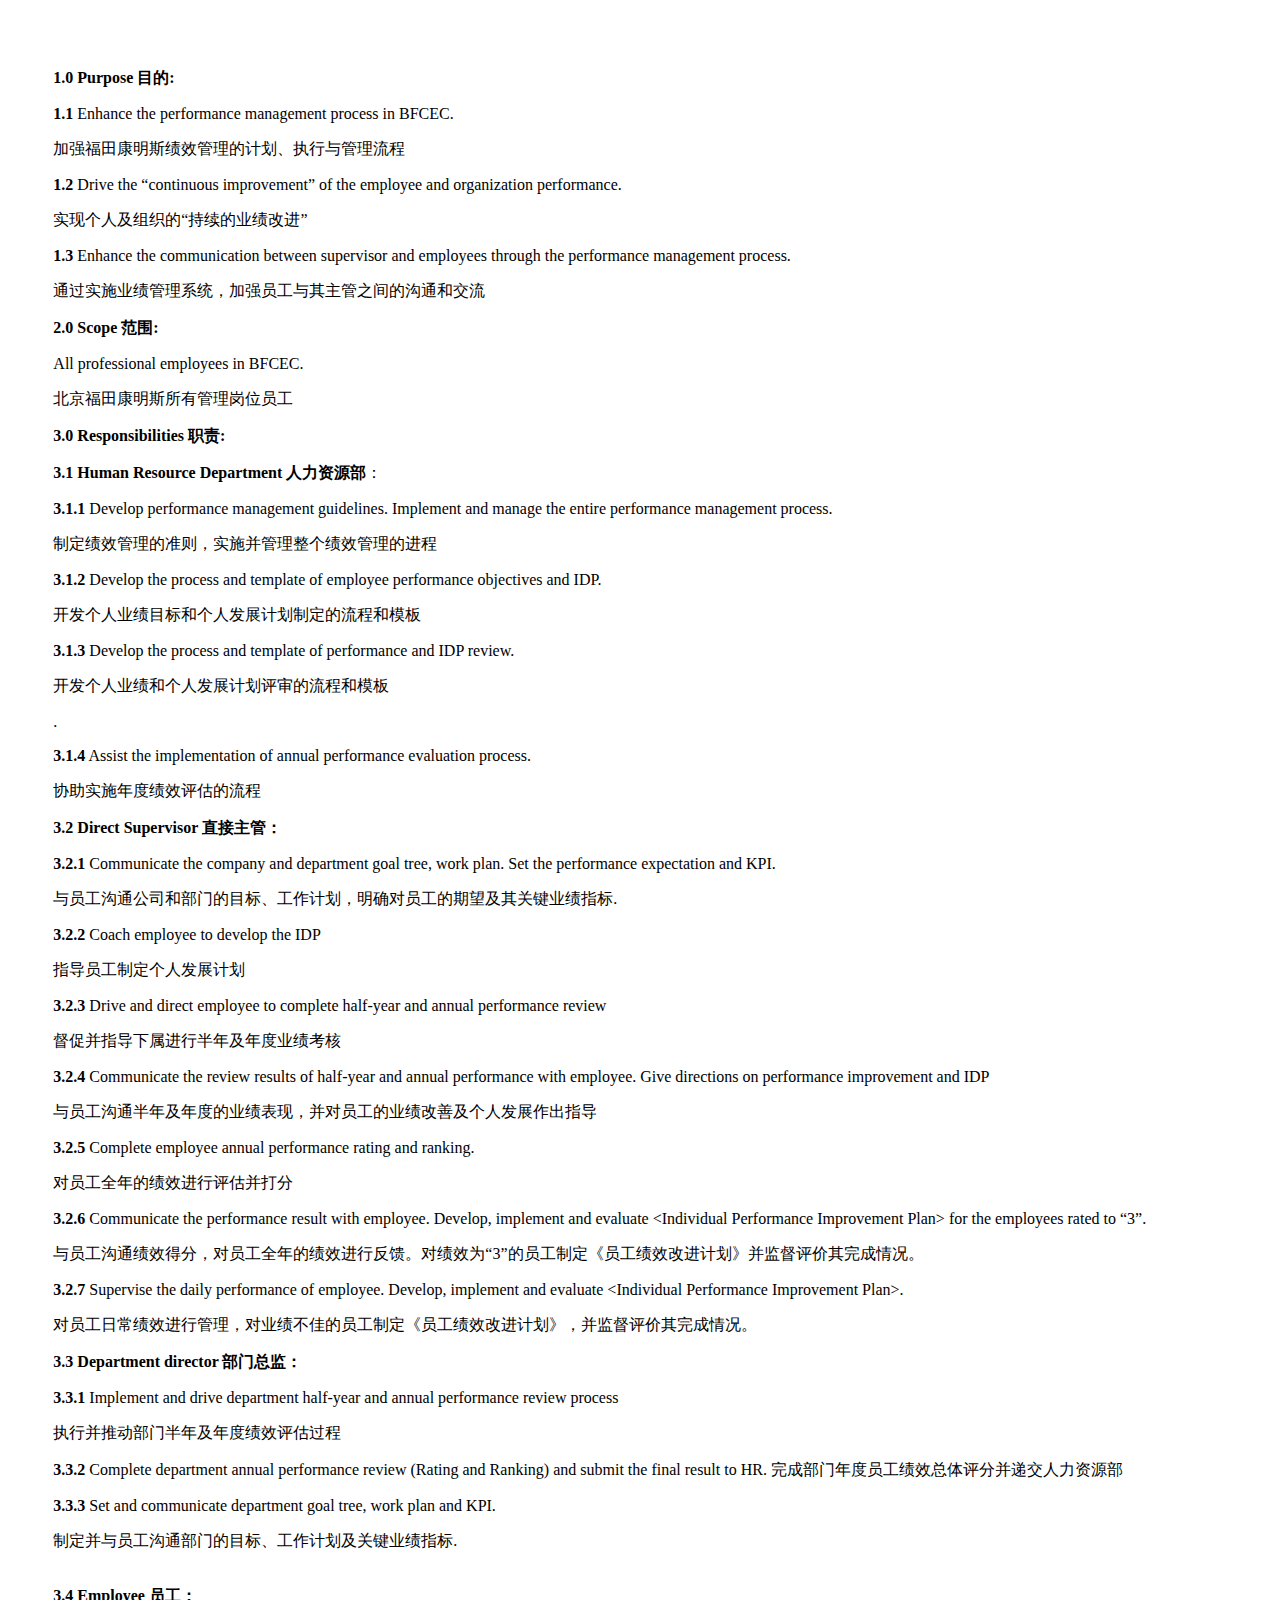
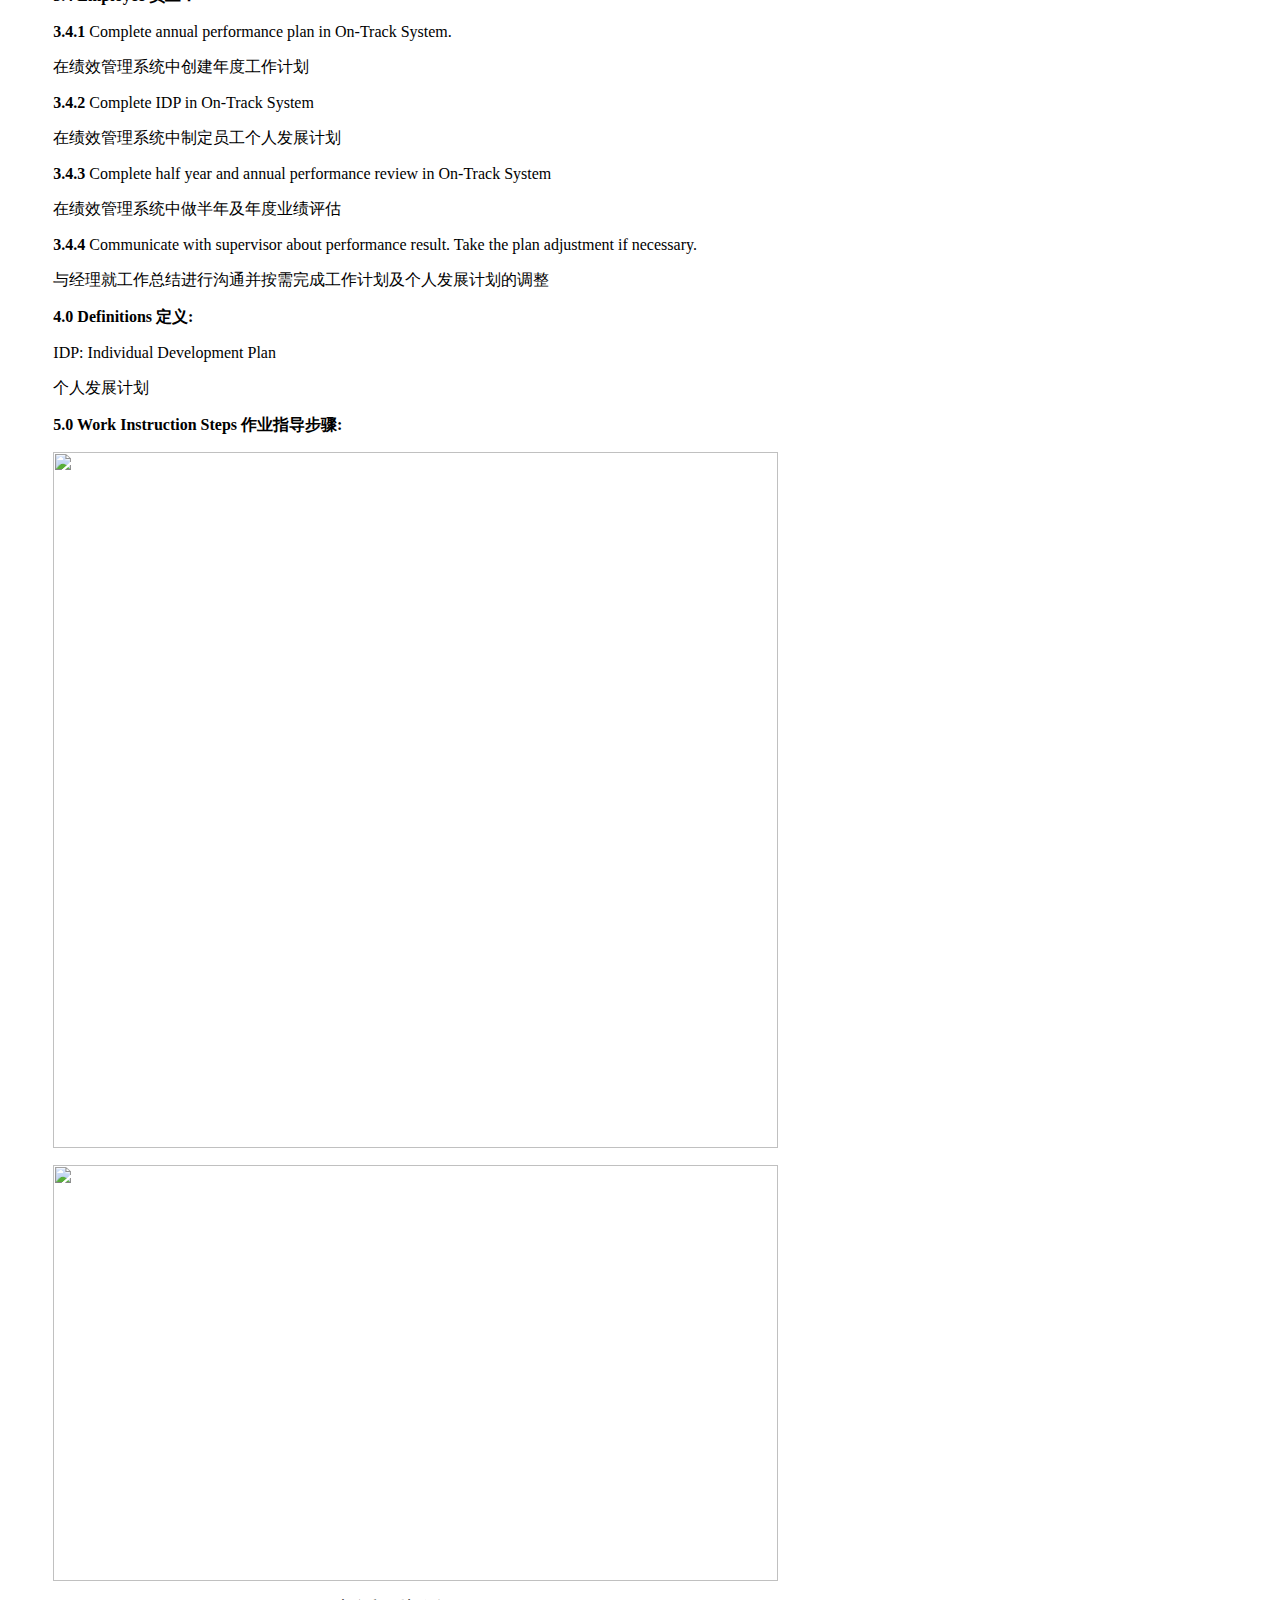
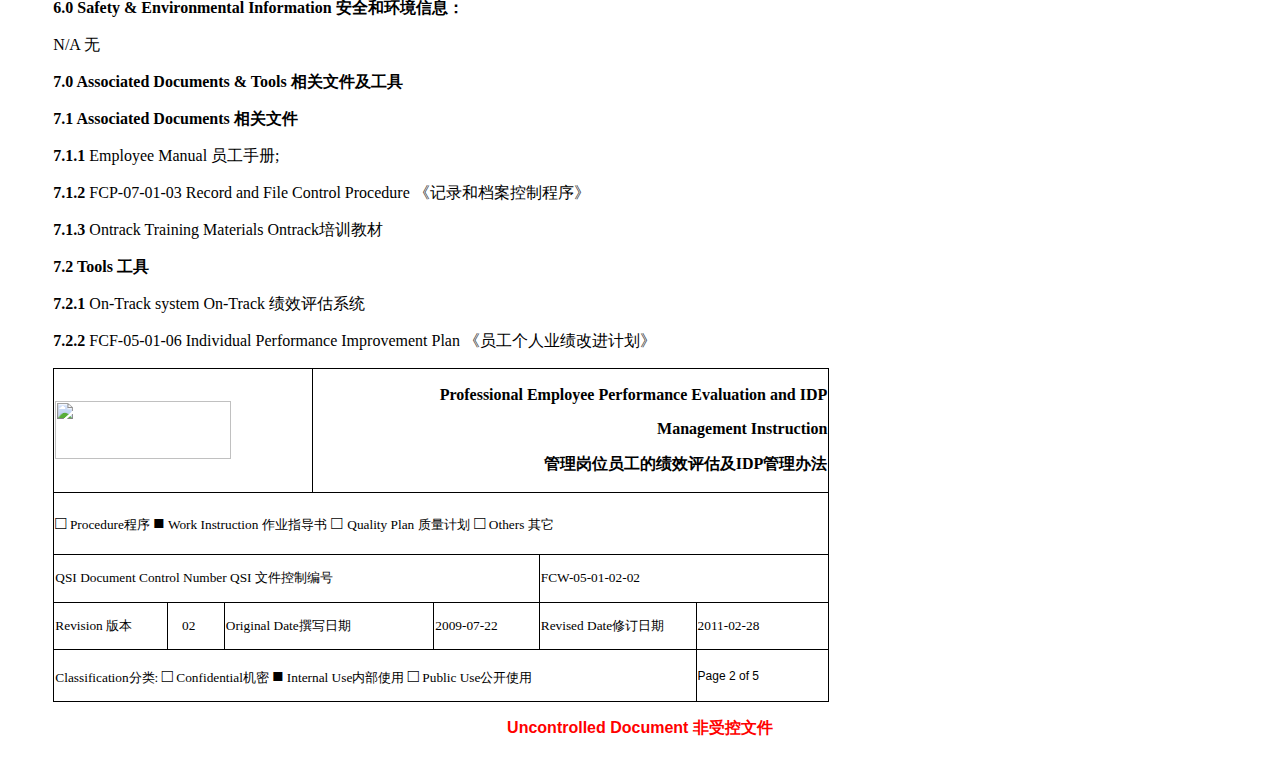
==== src/main/webapp/test.html @ 9dc7ccb8 "项目完善提交" ====
<!DOCTYPE html>
<html lang="en">
<head>
    <meta charset="UTF-8">
    <title>Title</title>
</head>
<body>
<div style="">
    <html>
    <head>
        <META http-equiv="Content-Type" content="text/html; charset=utf-8">
        <style type="text/css">.b1{white-space-collapsing:preserve;}
        .d1{margin: 0.70902777in 0.4722222in 0.19722222in 0.4722222in;}
        .s1{font-weight:bold;}
        .s2{color:black;}
        .s3{font-weight:bold;color:black;}
        .s4{font-size:10pt;}
        .s5{font-size:10pt;color:white;}
        .s6{font-size:14pt;}
        .s7{font-weight:bold;color:red;}
        .p1{text-align:start;hyphenate:auto;font-family:Times New Roman;font-size:12pt;}
        .p2{text-align:justify;hyphenate:auto;font-family:Times New Roman;font-size:12pt;}
        .p3{text-align:justify;hyphenate:auto;font-family:Arial;font-size:12pt;}
        .p4{text-align:start;hyphenate:auto;font-family:Arial;font-size:12pt;}
        .p5{text-align:end;hyphenate:auto;font-family:Times New Roman;font-size:12pt;}
        .p6{text-align:start;hyphenate:auto;font-family:Times New Roman;font-size:14pt;}
        .p7{text-align:start;hyphenate:auto;font-family:Times New Roman;font-size:10pt;}
        .p8{text-indent:0.1388889in;text-align:start;hyphenate:auto;font-family:Times New Roman;font-size:10pt;}
        .p9{text-align:start;hyphenate:auto;font-family:Arial;font-size:9pt;}
        .p10{text-align:center;hyphenate:auto;font-family:Arial;font-size:12pt;}
        .p11{text-align:center;hyphenate:auto;font-family:Arial;font-size:9pt;}
        .td1{width:2.2in;padding-start:0.075in;padding-end:0.075in;border-bottom:thin solid black;border-left:thin solid black;border-right:thin solid black;border-top:thin solid black;}
        .td2{width:5.345139in;padding-start:0.075in;padding-end:0.075in;border-bottom:thin solid black;border-left:thin solid black;border-right:thin solid black;border-top:thin solid black;}
        .td3{width:7.545139in;padding-start:0.075in;padding-end:0.075in;border-bottom:thin solid black;border-left:thin solid black;border-right:thin solid black;border-top:thin solid black;}
        .td4{width:4.5909724in;padding-start:0.075in;padding-end:0.075in;border-bottom:thin solid black;border-left:thin solid black;border-right:thin solid black;border-top:thin solid black;}
        .td5{width:2.9541667in;padding-start:0.075in;padding-end:0.075in;border-bottom:thin solid black;border-left:thin solid black;border-right:thin solid black;border-top:thin solid black;}
        .td6{width:1.15in;padding-start:0.075in;padding-end:0.075in;border-bottom:thin solid black;border-left:thin solid black;border-right:thin solid black;border-top:thin solid black;}
        .td7{width:0.56319445in;padding-start:0.075in;padding-end:0.075in;border-bottom:thin solid black;border-left:thin solid black;border-right:thin solid black;border-top:thin solid black;}
        .td8{width:1.8111111in;padding-start:0.075in;padding-end:0.075in;border-bottom:thin solid black;border-left:thin solid black;border-right:thin solid black;border-top:thin solid black;}
        .td9{width:1.0666667in;padding-start:0.075in;padding-end:0.075in;border-bottom:thin solid black;border-left:thin solid black;border-right:thin solid black;border-top:thin solid black;}
        .td10{width:1.6027777in;padding-start:0.075in;padding-end:0.075in;border-bottom:thin solid black;border-left:thin solid black;border-right:thin solid black;border-top:thin solid black;}
        .td11{width:1.3513889in;padding-start:0.075in;padding-end:0.075in;border-bottom:thin solid black;border-left:thin solid black;border-right:thin solid black;border-top:thin solid black;}
        .td12{width:6.19375in;padding-start:0.075in;padding-end:0.075in;border-bottom:thin solid black;border-left:thin solid black;border-right:thin solid black;border-top:thin solid black;}
        .r1{height:0.5090278in;keep-together:always;}
        .r2{height:0.18125in;keep-together:always;}
        .r3{height:0.19166666in;keep-together:always;}
        .t1{table-layout:fixed;border-collapse:collapse;border-spacing:0;}
        </style>
    </head>
    <body class="b1">
    <div class="d1">
        <p class="p1">
            <span class="s1">1.0 Purpose 目的:</span>
        </p>
        <p class="p1">
            <span class="s1">1.1 </span><span>Enhance the performance management process in BFCEC.   </span>
        </p>
        <p class="p1">
            <span>加强福田康明斯绩效</span><span class="s2">管理的计划、</span><span>执行与管理流程</span>
        </p>
        <p class="p1"></p>
        <p class="p1">
            <span class="s1">1.2 </span><span>Drive the &ldquo;continuous improvement&rdquo; of the employee and organization performance. </span>
        </p>
        <p class="p1">
            <span>实现个人及组织的&ldquo;持续的业绩改进&rdquo;</span>
        </p>
        <p class="p1"></p>
        <p class="p1">
            <span class="s1">1.3 </span><span>Enhance the communication between supervisor and employees through the performance management process.</span>
        </p>
        <p class="p1">
            <span>通过实施业绩管理系统，加强员工与其主管之间的沟通和交流</span>
        </p>
        <p class="p1"></p>
        <p class="p1">
            <span class="s1">2.0 Scope 范围:</span>
        </p>
        <p class="p1">
            <span>All professional employees in BFCEC.</span>
        </p>
        <p class="p1">
            <span>北京福田康明斯所有管理岗位员工</span>
        </p>
        <p class="p1"></p>
        <p class="p1">
            <span class="s1">3.0 Responsibilities 职责:</span>
        </p>
        <p class="p1">
            <span class="s1">3.1 Human Resource Department 人力资源部</span><span>：</span>
        </p>
        <p class="p1">
            <span class="s1">3.1.1 </span><span>Develop performance management guidelines. Implement and manage the entire performance management process.</span>
        </p>
        <p class="p1">
            <span>制定绩效管理的准则，实施并管理整个绩效管理的进程</span>
        </p>
        <p class="p1"></p>
        <p class="p1">
            <span class="s1">3.1.2</span><span> Develop the process and template of employee performance objectives and IDP.</span>
        </p>
        <p class="p1">
            <span>开发个人业绩目标和个人发展计划制定的流程和模板</span>
        </p>
        <p class="p1"></p>
        <p class="p1">
            <span class="s1">3.1.3 </span><span>Develop the process and template of performance and IDP review. </span>
        </p>
        <p class="p1">
            <span>开发个人业绩和个人发展计划评审的流程和模板</span>
        </p>
        <p class="p1">
            <span>.</span>
        </p>
        <p class="p1">
            <span class="s1">3.1.4</span><span> Assist the implementation of annual performance evaluation process.   </span>
        </p>
        <p class="p1">
            <span>协助实施年度绩效评估的流程</span>
        </p>
        <p class="p1">
            <span> </span>
        </p>
        <p class="p1">
            <span class="s1">3.2 Direct Supervisor 直接主管：</span><span class="s3">	</span>
        </p>
        <p class="p1">
            <span class="s3">3.2.1</span><span class="s2"> Communicate the company and department goal tree, work plan. Set the performance expectation and KPI. </span>
        </p>
        <p class="p1">
            <span class="s2">与员工沟通公司和部门的目标、工作计划，明确对员工的期望及其关键业绩指标.</span>
        </p>
        <p class="p1"></p>
        <p class="p1">
            <span class="s1">3.2.2 </span><span>Coach employee to develop the IDP </span>
        </p>
        <p class="p1">
            <span>指导员工制定个人发展计划</span>
        </p>
        <p class="p1"></p>
        <p class="p1">
            <span class="s1">3.2.3</span><span> Drive and direct employee to complete half-year and annual performance review  </span>
        </p>
        <p class="p1">
            <span>督促并指导下属进行半年及年度业绩考核</span>
        </p>
        <p class="p1">
            <span class="s1">3.2.4</span><span> Communicate the review results of half-year and annual performance with employee. Give directions on performance improvement and IDP   </span>
        </p>
        <p class="p1">
            <span>与员工沟通半年及年度的业绩表现，并对员工的业绩改善及个人发展作出指导</span>
        </p>
        <p class="p1"></p>
        <p class="p1">
            <span class="s1">3.2.5</span><span> Complete employee annual performance rating and ranking.</span>
        </p>
        <p class="p1">
            <span>对</span><span class="s2">员工全年的绩效进行评估并打分</span>
        </p>
        <p class="p1"></p>
        <p class="p1">
            <span class="s3">3.2.6</span><span class="s2"> Communicate the performance result with employee. Develop, implement and evaluate &lt;Individual Performance Improvement Plan&gt; for the employees rated to &ldquo;3&rdquo;.</span>
        </p>
        <p class="p1">
            <span class="s2">与员工沟通绩效得分，对员工全年的绩效进行反馈。对绩效为&ldquo;3&rdquo;的员工制定《员工绩效改进计划》并监督评价其完成情况。</span>
        </p>
        <p class="p1"></p>
        <p class="p1">
            <span class="s3">3.2.7</span><span class="s2"> Supervise the daily performance of employee. Develop, implement and evaluate &lt;Individual Performance Improvement Plan&gt;.</span>
        </p>
        <p class="p1">
            <span class="s2">对员工日常绩效进行管理，对业绩不佳的员工制定《员工绩效改进计划》，并监督评价其完成情况。</span>
        </p>
        <p class="p1"></p>
        <p class="p1">
            <span class="s1">3.3 Department director  部门总监：</span>
        </p>
        <p class="p1">
            <span class="s1">3.3.1</span><span> Implement and drive department half-year and annual performance review process   </span>
        </p>
        <p class="p1">
            <span>执行并推动部门半年及年度绩效评估过程</span>
        </p>
        <p class="p1"></p>
        <p class="p1">
            <span class="s1">3.3.2 </span><span>Complete department annual performance review (Rating and Ranking) and submit the final result to HR.  完成部门年度员工绩效总体评分并递交人力资源部</span>
        </p>
        <p class="p1">
            <span> </span>
        </p>
        <p class="p1">
            <span class="s3">3.3.3</span><span class="s2"> Set and communicate department goal tree, work plan and KPI. </span>
        </p>
        <p class="p1">
            <span class="s2">制定并与员工沟通部门的目标、工作计划及关键业绩指标.</span>
        </p>
        <p class="p1">
            <br>
            <span class="s1">3.4 Employee   员工：</span>
        </p>
        <p class="p1">
            <span class="s1">3.4.1</span><span> Complete annual performance plan in On-Track System. </span>
        </p>
        <p class="p1">
            <span>在绩效管理系统中创建年度工作计划</span>
        </p>
        <p class="p1"></p>
        <p class="p1">
            <span class="s1">3.4.2</span><span> Complete IDP in On-Track System</span>
        </p>
        <p class="p1">
            <span>在绩效管理系统中制定员工个人发展计划</span>
        </p>
        <p class="p1"></p>
        <p class="p1">
            <span class="s1">3.4.3</span><span> Complete half year and annual performance review in On-Track System  </span>
        </p>
        <p class="p1">
            <span>在绩效管理系统中做半年及年度业绩评估</span>
        </p>
        <p class="p1"></p>
        <p class="p1">
            <span class="s1">3.4.4 </span><span>Communicate with supervisor about performance result. Take the plan adjustment if necessary.</span>
        </p>
        <p class="p1">
            <span>与经理就工作总结进行沟通并按需完成工作计划及个人发展计划的调整</span>
        </p>
        <p class="p1"></p>
        <p class="p1">
            <span class="s1">4.0 Definitions 定义:</span><span> </span>
        </p>
        <p class="p1">
            <span>IDP: Individual Development Plan </span>
        </p>
        <p class="p1">
            <span>个人发展计划</span>
        </p>
        <p class="p1"></p>
        <p class="p1">
            <span class="s1">5.0 Work Instruction Steps 作业指导步骤:</span>
        </p>
        <p class="p2"></p>
        <p class="p2">
            <img src="0.png" style="width:7.546528in;height:7.2506943in;vertical-align:text-bottom;"></p>
        <p class="p2">
            <img src="d9c7.png" style="width:7.546528in;height:4.327778in;vertical-align:text-bottom;"></p>
        <p class="p2">
            <span class="s1">6.0 Safety &amp; Environmental Information 安全和环境信息：</span>
        </p>
        <p class="p2">
            <span>N/A 无</span>
        </p>
        <p class="p2"></p>
        <p class="p2">
            <span class="s1">7.0 Associated Documents &amp; Tools 相关文件及工具</span>
        </p>
        <p class="p2">
            <span class="s1">7.1 Associated Documents 相关文件</span>
        </p>
        <p class="p2">
            <span class="s1">7.1.1</span><span> Employee Manual  员工手册;</span>
        </p>
        <p class="p2">
            <span class="s1">7.1.2 </span><span> FCP-07-01-03 Record and File Control Procedure 《记录和档案控制程序》</span>
        </p>
        <p class="p2">
            <span class="s1">7.1.3</span><span>  Ontrack Training Materials Ontrack培训教材</span>
        </p>
        <p class="p2"></p>
        <p class="p2">
            <span class="s1">7.2 Tools 工具</span>
        </p>
        <p class="p2">
            <span class="s1">7.2.1 </span><span>On-Track system On-Track 绩效评估系统</span>
        </p>
        <p class="p2">
            <span class="s1">7.2.2</span><span> FCF-05-01-06 Individual Performance Improvement Plan  《员工个人业绩改进计划》</span>
        </p>
        <p class="p2"></p>
        <p class="p3"></p>
        <p class="p4"></p>
        <p class="p4"></p>
        <p class="p4"></p>
        <p class="p4"></p>
        <p class="p4"></p>
        <p class="p4"></p>
        <p class="p4"></p>
        <p class="p4"></p>
        <p class="p4"></p>
        <table class="t1">
            <tbody>
            <tr class="r1">
                <td class="td1" colspan="3">
                    <p class="p4">
                        <img src="15920.png" style="width:1.8333334in;height:0.60347223in;vertical-align:text-bottom;"></p>
                </td><td class="td2" colspan="4">
                <p class="p5">
                    <span class="s1">Professional Employee Performance Evaluation and IDP </span>
                </p>
                <p class="p5">
                    <span class="s1">Management Instruction </span>
                </p>
                <p class="p5">
                    <span class="s1">管理岗位员工的绩效评估及IDP管理办法</span>
                </p>
            </td>
            </tr>
            <tr class="r2">
                <td class="td3" colspan="7">
                    <p class="p6">
                        <span>□</span><span class="s4"> Procedure程序</span><span class="s5"> </span><span>■</span><span class="s4"> Work Instruction 作业指导书</span><span> □ </span><span class="s4">Quality Plan 质量计划</span><span> □</span><span class="s4"> Others 其它</span>
                    </p>
                </td>
            </tr>
            <tr class="r2">
                <td class="td4" colspan="5">
                    <p class="p7">
                        <span>QSI Document Control Number  QSI 文件控制编号</span>
                    </p>
                </td><td class="td5" colspan="2">
                <p class="p7">
                    <span>                                                  FCW-05-01-02-02 </span>
                </p>
            </td>
            </tr>
            <tr class="r2">
                <td class="td6">
                    <p class="p7">
                        <span>Revision 版本</span>
                    </p>
                </td><td class="td7">
                <p class="p8">
                    <span>02</span>
                </p>
            </td><td class="td8" colspan="2">
                <p class="p7">
                    <span>Original Date撰写日期</span>
                </p>
            </td><td class="td9">
                <p class="p7">
                    <span>       2009-07-22</span>
                </p>
            </td><td class="td10">
                <p class="p7">
                    <span>Revised Date修订日期</span>
                </p>
            </td><td class="td11">
                <p class="p7">
                    <span>2011-02-28</span>
                </p>
            </td>
            </tr>
            <tr class="r3">
                <td class="td12" colspan="6">
                    <p class="p7">
                        <span>Classification分类: </span><span class="s6">□</span><span> Confidential机密 </span><span class="s6">■</span><span> Internal Use内部使用 </span><span class="s6">□</span><span> Public Use公开使用</span>
                    </p>
                </td><td class="td11">
                <p class="p9">
                    <span>Page 2 of 5</span>
                </p>
            </td>
            </tr>
            </tbody>
        </table>
        <p class="p4"></p>
        <p class="p4"></p>
        <p class="p10">
            <span class="s7">Uncontrolled Document 非受控文件</span>
        </p>
        <p class="p11"></p>
        <p class="p4"></p>
        <p class="p4"></p>
        <p class="p4"></p>
        <p class="p4"></p>
        <p class="p4"></p>
        <p class="p4"></p>
        <p class="p4"></p>
        <p class="p4"></p>
        <p class="p4"></p>
        <p class="p4"></p>
        <p class="p4"></p>
        <p class="p4"></p>
        <p class="p4"></p>
        <p class="p4"></p>
        <p class="p4"></p>
        <p class="p3"></p>
    </div>
    </body>
    </html>

</div>
</body>
</html>
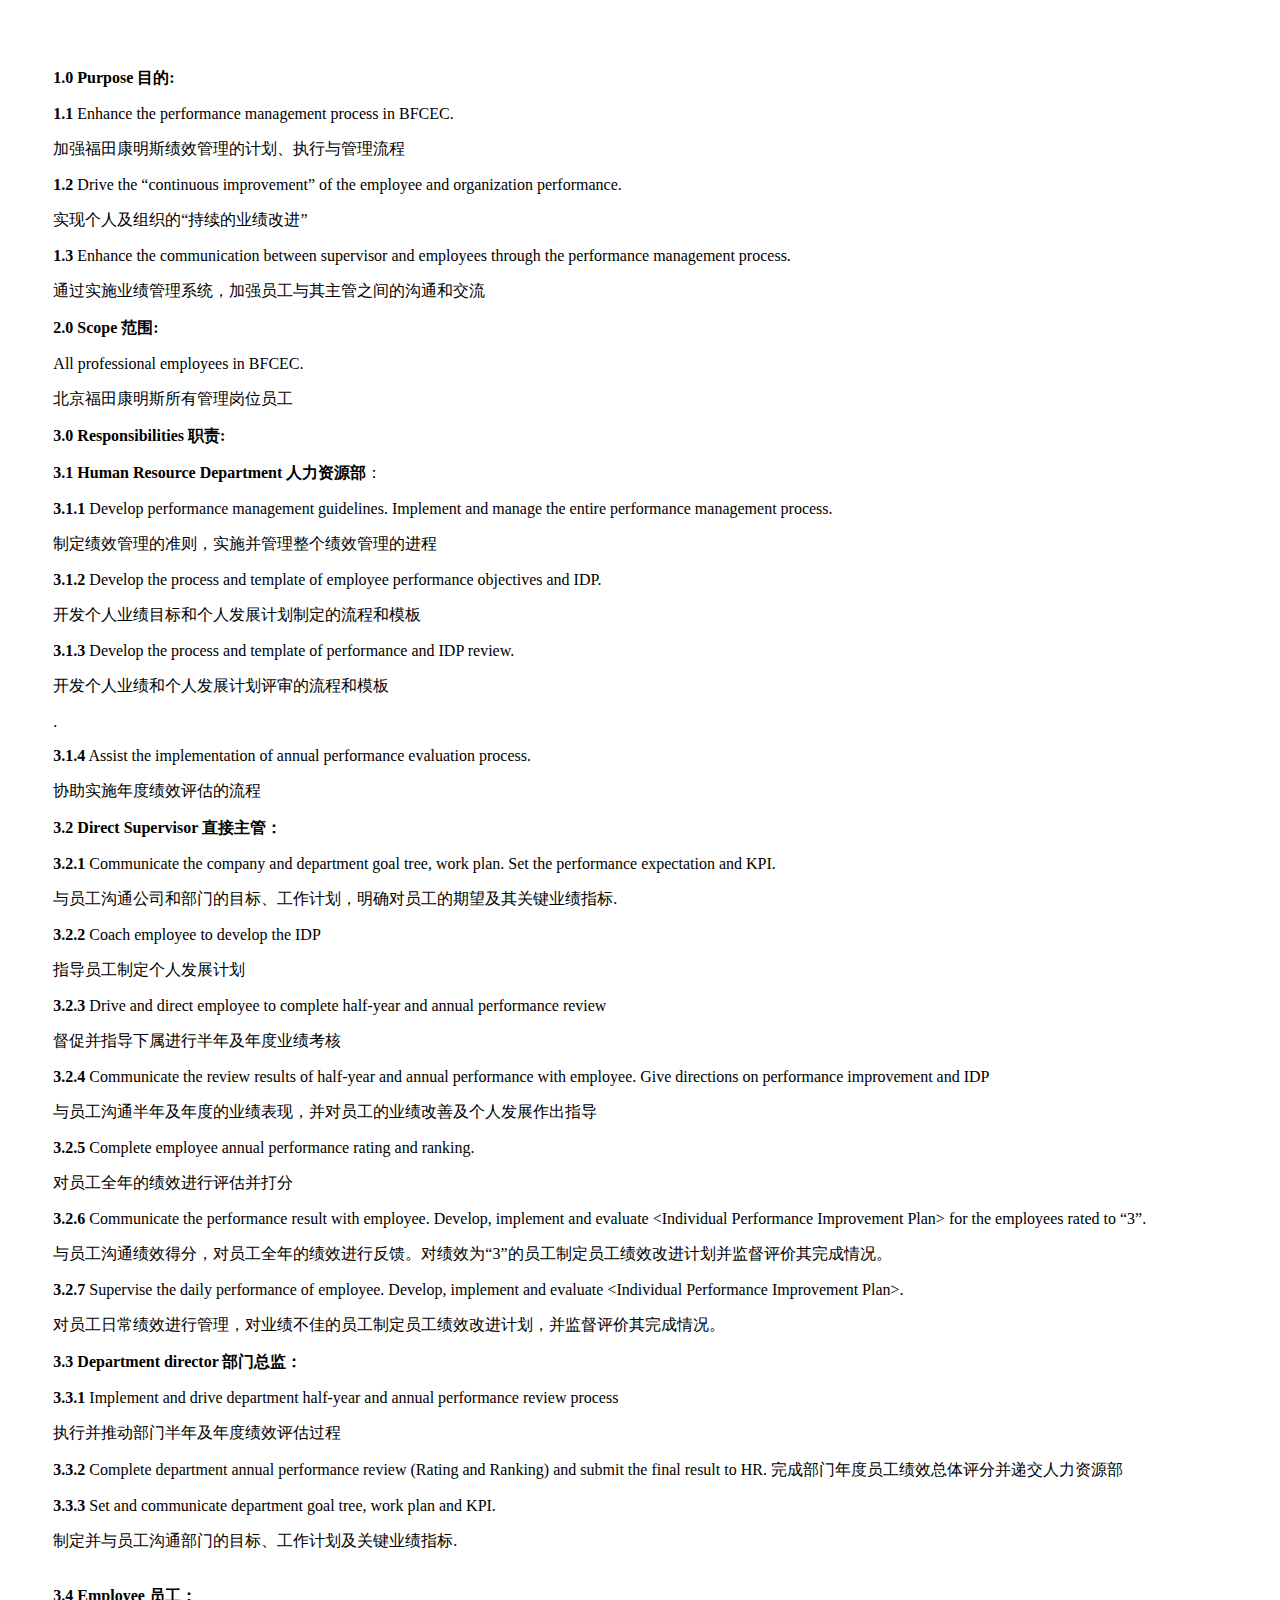
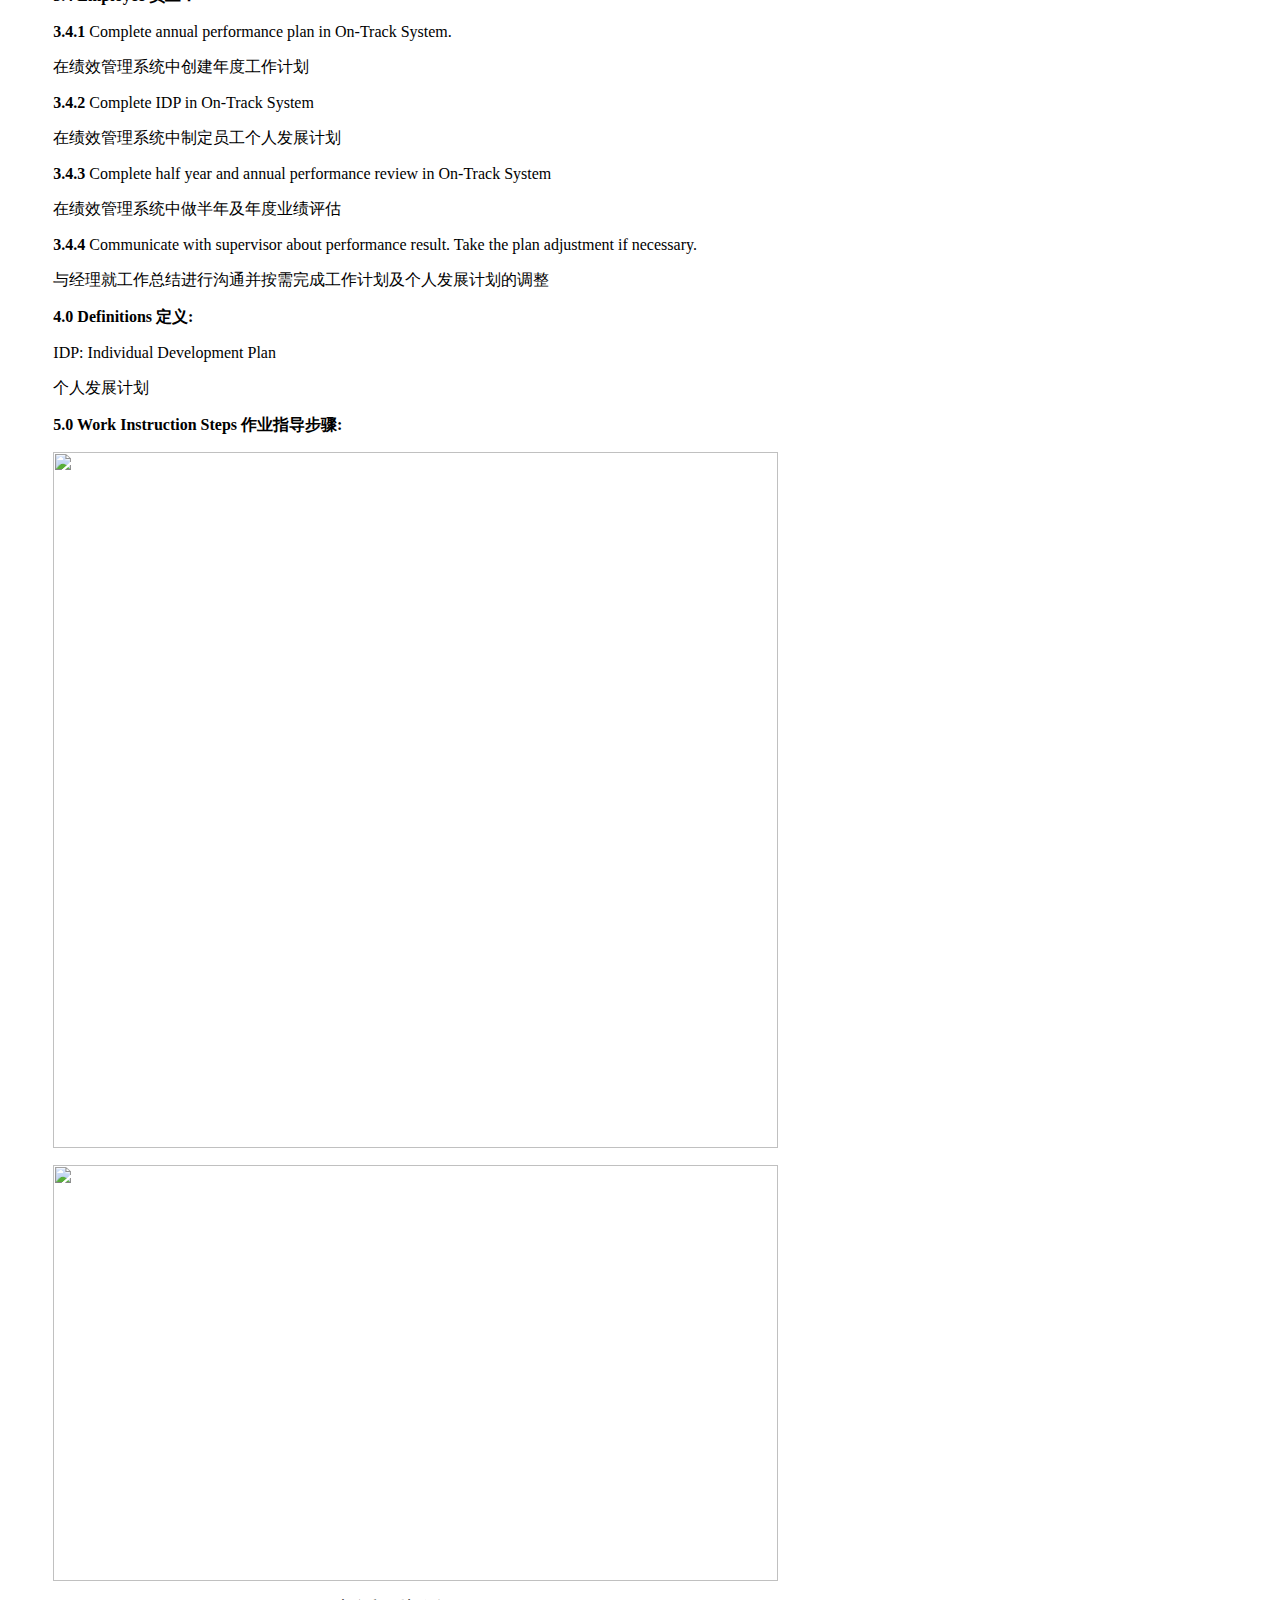
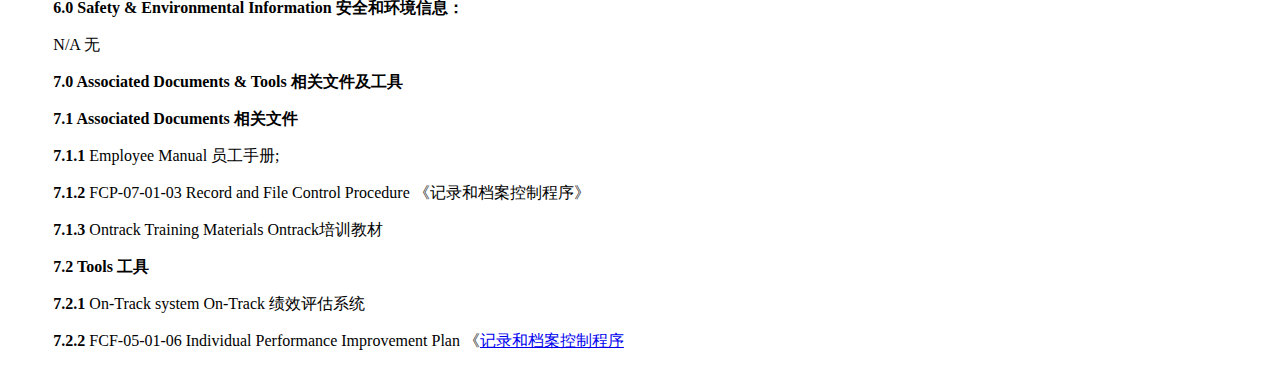
==== commit 3f83b51f: "项目完善提交" ====
--- a/src/main/webapp/test.html
+++ b/src/main/webapp/test.html
@@ -8,7 +8,7 @@
 <div style="">
     <html>
     <head>
-        <META http-equiv="Content-Type" content="text/html; charset=utf-8">
+        <meta http-equiv="Content-Type" content="text/html; charset=utf-8">
         <style type="text/css">.b1{white-space-collapsing:preserve;}
         .d1{margin: 0.70902777in 0.4722222in 0.19722222in 0.4722222in;}
         .s1{font-weight:bold;}
@@ -29,18 +29,18 @@
         .p9{text-align:start;hyphenate:auto;font-family:Arial;font-size:9pt;}
         .p10{text-align:center;hyphenate:auto;font-family:Arial;font-size:12pt;}
         .p11{text-align:center;hyphenate:auto;font-family:Arial;font-size:9pt;}
-        .td1{width:2.2in;padding-start:0.075in;padding-end:0.075in;border-bottom:thin solid black;border-left:thin solid black;border-right:thin solid black;border-top:thin solid black;}
-        .td2{width:5.345139in;padding-start:0.075in;padding-end:0.075in;border-bottom:thin solid black;border-left:thin solid black;border-right:thin solid black;border-top:thin solid black;}
-        .td3{width:7.545139in;padding-start:0.075in;padding-end:0.075in;border-bottom:thin solid black;border-left:thin solid black;border-right:thin solid black;border-top:thin solid black;}
-        .td4{width:4.5909724in;padding-start:0.075in;padding-end:0.075in;border-bottom:thin solid black;border-left:thin solid black;border-right:thin solid black;border-top:thin solid black;}
-        .td5{width:2.9541667in;padding-start:0.075in;padding-end:0.075in;border-bottom:thin solid black;border-left:thin solid black;border-right:thin solid black;border-top:thin solid black;}
-        .td6{width:1.15in;padding-start:0.075in;padding-end:0.075in;border-bottom:thin solid black;border-left:thin solid black;border-right:thin solid black;border-top:thin solid black;}
-        .td7{width:0.56319445in;padding-start:0.075in;padding-end:0.075in;border-bottom:thin solid black;border-left:thin solid black;border-right:thin solid black;border-top:thin solid black;}
-        .td8{width:1.8111111in;padding-start:0.075in;padding-end:0.075in;border-bottom:thin solid black;border-left:thin solid black;border-right:thin solid black;border-top:thin solid black;}
-        .td9{width:1.0666667in;padding-start:0.075in;padding-end:0.075in;border-bottom:thin solid black;border-left:thin solid black;border-right:thin solid black;border-top:thin solid black;}
-        .td10{width:1.6027777in;padding-start:0.075in;padding-end:0.075in;border-bottom:thin solid black;border-left:thin solid black;border-right:thin solid black;border-top:thin solid black;}
-        .td11{width:1.3513889in;padding-start:0.075in;padding-end:0.075in;border-bottom:thin solid black;border-left:thin solid black;border-right:thin solid black;border-top:thin solid black;}
-        .td12{width:6.19375in;padding-start:0.075in;padding-end:0.075in;border-bottom:thin solid black;border-left:thin solid black;border-right:thin solid black;border-top:thin solid black;}
+        .td1{width:2.2in;padding-start:0.0in;padding-end:0.0in;border-bottom:thin solid black;border-left:thin solid black;border-right:thin solid black;border-top:thin solid black;}
+        .td2{width:5.345139in;padding-start:0.0in;padding-end:0.0in;border-bottom:thin solid black;border-left:thin solid black;border-right:thin solid black;border-top:thin solid black;}
+        .td3{width:7.545139in;padding-start:0.0in;padding-end:0.0in;border-bottom:thin solid black;border-left:thin solid black;border-right:thin solid black;border-top:thin solid black;}
+        .td4{width:4.5909724in;padding-start:0.0in;padding-end:0.0in;border-bottom:thin solid black;border-left:thin solid black;border-right:thin solid black;border-top:thin solid black;}
+        .td5{width:2.9541667in;padding-start:0.0in;padding-end:0.0in;border-bottom:thin solid black;border-left:thin solid black;border-right:thin solid black;border-top:thin solid black;}
+        .td6{width:1.15in;padding-start:0.0in;padding-end:0.0in;border-bottom:thin solid black;border-left:thin solid black;border-right:thin solid black;border-top:thin solid black;}
+        .td7{width:0.56319445in;padding-start:0.0in;padding-end:0.0in;border-bottom:thin solid black;border-left:thin solid black;border-right:thin solid black;border-top:thin solid black;}
+        .td8{width:1.8111111in;padding-start:0.0in;padding-end:0.0in;border-bottom:thin solid black;border-left:thin solid black;border-right:thin solid black;border-top:thin solid black;}
+        .td9{width:1.0666667in;padding-start:0.0in;padding-end:0.0in;border-bottom:thin solid black;border-left:thin solid black;border-right:thin solid black;border-top:thin solid black;}
+        .td10{width:1.6027777in;padding-start:0.0in;padding-end:0.0in;border-bottom:thin solid black;border-left:thin solid black;border-right:thin solid black;border-top:thin solid black;}
+        .td11{width:1.3513889in;padding-start:0.0in;padding-end:0.0in;border-bottom:thin solid black;border-left:thin solid black;border-right:thin solid black;border-top:thin solid black;}
+        .td12{width:6.19375in;padding-start:0.0in;padding-end:0.0in;border-bottom:thin solid black;border-left:thin solid black;border-right:thin solid black;border-top:thin solid black;}
         .r1{height:0.5090278in;keep-together:always;}
         .r2{height:0.18125in;keep-together:always;}
         .r3{height:0.19166666in;keep-together:always;}
@@ -49,346 +49,96 @@
     </head>
     <body class="b1">
     <div class="d1">
-        <p class="p1">
-            <span class="s1">1.0 Purpose 目的:</span>
-        </p>
-        <p class="p1">
-            <span class="s1">1.1 </span><span>Enhance the performance management process in BFCEC.   </span>
-        </p>
-        <p class="p1">
-            <span>加强福田康明斯绩效</span><span class="s2">管理的计划、</span><span>执行与管理流程</span>
-        </p>
+        <p class="p1"> <span class="s1">1.0 Purpose 目的:</span> </p>
+        <p class="p1"> <span class="s1">1.1 </span><span>Enhance the performance management process in BFCEC. </span> </p>
+        <p class="p1"> <span>加强福田康明斯绩效</span><span class="s2">管理的计划、</span><span>执行与管理流程</span> </p>
         <p class="p1"></p>
-        <p class="p1">
-            <span class="s1">1.2 </span><span>Drive the &ldquo;continuous improvement&rdquo; of the employee and organization performance. </span>
-        </p>
-        <p class="p1">
-            <span>实现个人及组织的&ldquo;持续的业绩改进&rdquo;</span>
-        </p>
+        <p class="p1"> <span class="s1">1.2 </span><span>Drive the “continuous improvement” of the employee and organization performance. </span> </p>
+        <p class="p1"> <span>实现个人及组织的“持续的业绩改进”</span> </p>
         <p class="p1"></p>
-        <p class="p1">
-            <span class="s1">1.3 </span><span>Enhance the communication between supervisor and employees through the performance management process.</span>
-        </p>
-        <p class="p1">
-            <span>通过实施业绩管理系统，加强员工与其主管之间的沟通和交流</span>
-        </p>
+        <p class="p1"> <span class="s1">1.3 </span><span>Enhance the communication between supervisor and employees through the performance management process.</span> </p>
+        <p class="p1"> <span>通过实施业绩管理系统，加强员工与其主管之间的沟通和交流</span> </p>
         <p class="p1"></p>
-        <p class="p1">
-            <span class="s1">2.0 Scope 范围:</span>
-        </p>
-        <p class="p1">
-            <span>All professional employees in BFCEC.</span>
-        </p>
-        <p class="p1">
-            <span>北京福田康明斯所有管理岗位员工</span>
-        </p>
+        <p class="p1"> <span class="s1">2.0 Scope 范围:</span> </p>
+        <p class="p1"> <span>All professional employees in BFCEC.</span> </p>
+        <p class="p1"> <span>北京福田康明斯所有管理岗位员工</span> </p>
         <p class="p1"></p>
-        <p class="p1">
-            <span class="s1">3.0 Responsibilities 职责:</span>
-        </p>
-        <p class="p1">
-            <span class="s1">3.1 Human Resource Department 人力资源部</span><span>：</span>
-        </p>
-        <p class="p1">
-            <span class="s1">3.1.1 </span><span>Develop performance management guidelines. Implement and manage the entire performance management process.</span>
-        </p>
-        <p class="p1">
-            <span>制定绩效管理的准则，实施并管理整个绩效管理的进程</span>
-        </p>
+        <p class="p1"> <span class="s1">3.0 Responsibilities 职责:</span> </p>
+        <p class="p1"> <span class="s1">3.1 Human Resource Department 人力资源部</span><span>：</span> </p>
+        <p class="p1"> <span class="s1">3.1.1 </span><span>Develop performance management guidelines. Implement and manage the entire performance management process.</span> </p>
+        <p class="p1"> <span>制定绩效管理的准则，实施并管理整个绩效管理的进程</span> </p>
         <p class="p1"></p>
-        <p class="p1">
-            <span class="s1">3.1.2</span><span> Develop the process and template of employee performance objectives and IDP.</span>
-        </p>
-        <p class="p1">
-            <span>开发个人业绩目标和个人发展计划制定的流程和模板</span>
-        </p>
+        <p class="p1"> <span class="s1">3.1.2</span><span> Develop the process and template of employee performance objectives and IDP.</span> </p>
+        <p class="p1"> <span>开发个人业绩目标和个人发展计划制定的流程和模板</span> </p>
         <p class="p1"></p>
-        <p class="p1">
-            <span class="s1">3.1.3 </span><span>Develop the process and template of performance and IDP review. </span>
-        </p>
-        <p class="p1">
-            <span>开发个人业绩和个人发展计划评审的流程和模板</span>
-        </p>
-        <p class="p1">
-            <span>.</span>
-        </p>
-        <p class="p1">
-            <span class="s1">3.1.4</span><span> Assist the implementation of annual performance evaluation process.   </span>
-        </p>
-        <p class="p1">
-            <span>协助实施年度绩效评估的流程</span>
-        </p>
-        <p class="p1">
-            <span> </span>
-        </p>
-        <p class="p1">
-            <span class="s1">3.2 Direct Supervisor 直接主管：</span><span class="s3">	</span>
-        </p>
-        <p class="p1">
-            <span class="s3">3.2.1</span><span class="s2"> Communicate the company and department goal tree, work plan. Set the performance expectation and KPI. </span>
-        </p>
-        <p class="p1">
-            <span class="s2">与员工沟通公司和部门的目标、工作计划，明确对员工的期望及其关键业绩指标.</span>
-        </p>
+        <p class="p1"> <span class="s1">3.1.3 </span><span>Develop the process and template of performance and IDP review. </span> </p>
+        <p class="p1"> <span>开发个人业绩和个人发展计划评审的流程和模板</span> </p>
+        <p class="p1"> <span>.</span> </p>
+        <p class="p1"> <span class="s1">3.1.4</span><span> Assist the implementation of annual performance evaluation process. </span> </p>
+        <p class="p1"> <span>协助实施年度绩效评估的流程</span> </p>
+        <p class="p1"> <span> </span> </p>
+        <p class="p1"> <span class="s1">3.2 Direct Supervisor 直接主管：</span><span class="s3"> </span> </p>
+        <p class="p1"> <span class="s3">3.2.1</span><span class="s2"> Communicate the company and department goal tree, work plan. Set the performance expectation and KPI. </span> </p>
+        <p class="p1"> <span class="s2">与员工沟通公司和部门的目标、工作计划，明确对员工的期望及其关键业绩指标.</span> </p>
         <p class="p1"></p>
-        <p class="p1">
-            <span class="s1">3.2.2 </span><span>Coach employee to develop the IDP </span>
-        </p>
-        <p class="p1">
-            <span>指导员工制定个人发展计划</span>
-        </p>
+        <p class="p1"> <span class="s1">3.2.2 </span><span>Coach employee to develop the IDP </span> </p>
+        <p class="p1"> <span>指导员工制定个人发展计划</span> </p>
         <p class="p1"></p>
-        <p class="p1">
-            <span class="s1">3.2.3</span><span> Drive and direct employee to complete half-year and annual performance review  </span>
-        </p>
-        <p class="p1">
-            <span>督促并指导下属进行半年及年度业绩考核</span>
-        </p>
-        <p class="p1">
-            <span class="s1">3.2.4</span><span> Communicate the review results of half-year and annual performance with employee. Give directions on performance improvement and IDP   </span>
-        </p>
-        <p class="p1">
-            <span>与员工沟通半年及年度的业绩表现，并对员工的业绩改善及个人发展作出指导</span>
-        </p>
+        <p class="p1"> <span class="s1">3.2.3</span><span> Drive and direct employee to complete half-year and annual performance review </span> </p>
+        <p class="p1"> <span>督促并指导下属进行半年及年度业绩考核</span> </p>
+        <p class="p1"> <span class="s1">3.2.4</span><span> Communicate the review results of half-year and annual performance with employee. Give directions on performance improvement and IDP </span> </p>
+        <p class="p1"> <span>与员工沟通半年及年度的业绩表现，并对员工的业绩改善及个人发展作出指导</span> </p>
         <p class="p1"></p>
-        <p class="p1">
-            <span class="s1">3.2.5</span><span> Complete employee annual performance rating and ranking.</span>
-        </p>
-        <p class="p1">
-            <span>对</span><span class="s2">员工全年的绩效进行评估并打分</span>
-        </p>
+        <p class="p1"> <span class="s1">3.2.5</span><span> Complete employee annual performance rating and ranking.</span> </p>
+        <p class="p1"> <span>对</span><span class="s2">员工全年的绩效进行评估并打分</span> </p>
         <p class="p1"></p>
-        <p class="p1">
-            <span class="s3">3.2.6</span><span class="s2"> Communicate the performance result with employee. Develop, implement and evaluate &lt;Individual Performance Improvement Plan&gt; for the employees rated to &ldquo;3&rdquo;.</span>
-        </p>
-        <p class="p1">
-            <span class="s2">与员工沟通绩效得分，对员工全年的绩效进行反馈。对绩效为&ldquo;3&rdquo;的员工制定《员工绩效改进计划》并监督评价其完成情况。</span>
-        </p>
+        <p class="p1"> <span class="s3">3.2.6</span><span class="s2"> Communicate the performance result with employee. Develop, implement and evaluate &lt;Individual Performance Improvement Plan&gt; for the employees rated to “3”.</span> </p>
+        <p class="p1"> <span class="s2">与员工沟通绩效得分，对员工全年的绩效进行反馈。对绩效为“3”的员工制定员工绩效改进计划并监督评价其完成情况。</span> </p>
         <p class="p1"></p>
-        <p class="p1">
-            <span class="s3">3.2.7</span><span class="s2"> Supervise the daily performance of employee. Develop, implement and evaluate &lt;Individual Performance Improvement Plan&gt;.</span>
-        </p>
-        <p class="p1">
-            <span class="s2">对员工日常绩效进行管理，对业绩不佳的员工制定《员工绩效改进计划》，并监督评价其完成情况。</span>
-        </p>
+        <p class="p1"> <span class="s3">3.2.7</span><span class="s2"> Supervise the daily performance of employee. Develop, implement and evaluate &lt;Individual Performance Improvement Plan&gt;.</span> </p>
+        <p class="p1"> <span class="s2">对员工日常绩效进行管理，对业绩不佳的员工制定员工绩效改进计划，并监督评价其完成情况。</span> </p>
         <p class="p1"></p>
-        <p class="p1">
-            <span class="s1">3.3 Department director  部门总监：</span>
-        </p>
-        <p class="p1">
-            <span class="s1">3.3.1</span><span> Implement and drive department half-year and annual performance review process   </span>
-        </p>
-        <p class="p1">
-            <span>执行并推动部门半年及年度绩效评估过程</span>
-        </p>
+        <p class="p1"> <span class="s1">3.3 Department director 部门总监：</span> </p>
+        <p class="p1"> <span class="s1">3.3.1</span><span> Implement and drive department half-year and annual performance review process </span> </p>
+        <p class="p1"> <span>执行并推动部门半年及年度绩效评估过程</span> </p>
         <p class="p1"></p>
-        <p class="p1">
-            <span class="s1">3.3.2 </span><span>Complete department annual performance review (Rating and Ranking) and submit the final result to HR.  完成部门年度员工绩效总体评分并递交人力资源部</span>
-        </p>
-        <p class="p1">
-            <span> </span>
-        </p>
-        <p class="p1">
-            <span class="s3">3.3.3</span><span class="s2"> Set and communicate department goal tree, work plan and KPI. </span>
-        </p>
-        <p class="p1">
-            <span class="s2">制定并与员工沟通部门的目标、工作计划及关键业绩指标.</span>
-        </p>
-        <p class="p1">
-            <br>
-            <span class="s1">3.4 Employee   员工：</span>
-        </p>
-        <p class="p1">
-            <span class="s1">3.4.1</span><span> Complete annual performance plan in On-Track System. </span>
-        </p>
-        <p class="p1">
-            <span>在绩效管理系统中创建年度工作计划</span>
-        </p>
+        <p class="p1"> <span class="s1">3.3.2 </span><span>Complete department annual performance review (Rating and Ranking) and submit the final result to HR. 完成部门年度员工绩效总体评分并递交人力资源部</span> </p>
+        <p class="p1"> <span> </span> </p>
+        <p class="p1"> <span class="s3">3.3.3</span><span class="s2"> Set and communicate department goal tree, work plan and KPI. </span> </p>
+        <p class="p1"> <span class="s2">制定并与员工沟通部门的目标、工作计划及关键业绩指标.</span> </p>
+        <p class="p1"> <br> <span class="s1">3.4 Employee 员工：</span> </p>
+        <p class="p1"> <span class="s1">3.4.1</span><span> Complete annual performance plan in On-Track System. </span> </p>
+        <p class="p1"> <span>在绩效管理系统中创建年度工作计划</span> </p>
         <p class="p1"></p>
-        <p class="p1">
-            <span class="s1">3.4.2</span><span> Complete IDP in On-Track System</span>
-        </p>
-        <p class="p1">
-            <span>在绩效管理系统中制定员工个人发展计划</span>
-        </p>
+        <p class="p1"> <span class="s1">3.4.2</span><span> Complete IDP in On-Track System</span> </p>
+        <p class="p1"> <span>在绩效管理系统中制定员工个人发展计划</span> </p>
         <p class="p1"></p>
-        <p class="p1">
-            <span class="s1">3.4.3</span><span> Complete half year and annual performance review in On-Track System  </span>
-        </p>
-        <p class="p1">
-            <span>在绩效管理系统中做半年及年度业绩评估</span>
-        </p>
+        <p class="p1"> <span class="s1">3.4.3</span><span> Complete half year and annual performance review in On-Track System </span> </p>
+        <p class="p1"> <span>在绩效管理系统中做半年及年度业绩评估</span> </p>
         <p class="p1"></p>
-        <p class="p1">
-            <span class="s1">3.4.4 </span><span>Communicate with supervisor about performance result. Take the plan adjustment if necessary.</span>
-        </p>
-        <p class="p1">
-            <span>与经理就工作总结进行沟通并按需完成工作计划及个人发展计划的调整</span>
-        </p>
+        <p class="p1"> <span class="s1">3.4.4 </span><span>Communicate with supervisor about performance result. Take the plan adjustment if necessary.</span> </p>
+        <p class="p1"> <span>与经理就工作总结进行沟通并按需完成工作计划及个人发展计划的调整</span> </p>
         <p class="p1"></p>
-        <p class="p1">
-            <span class="s1">4.0 Definitions 定义:</span><span> </span>
-        </p>
-        <p class="p1">
-            <span>IDP: Individual Development Plan </span>
-        </p>
-        <p class="p1">
-            <span>个人发展计划</span>
-        </p>
+        <p class="p1"> <span class="s1">4.0 Definitions 定义:</span><span> </span> </p>
+        <p class="p1"> <span>IDP: Individual Development Plan </span> </p>
+        <p class="p1"> <span>个人发展计划</span> </p>
         <p class="p1"></p>
-        <p class="p1">
-            <span class="s1">5.0 Work Instruction Steps 作业指导步骤:</span>
-        </p>
+        <p class="p1"> <span class="s1">5.0 Work Instruction Steps 作业指导步骤:</span> </p>
         <p class="p2"></p>
-        <p class="p2">
-            <img src="0.png" style="width:7.546528in;height:7.2506943in;vertical-align:text-bottom;"></p>
-        <p class="p2">
-            <img src="d9c7.png" style="width:7.546528in;height:4.327778in;vertical-align:text-bottom;"></p>
-        <p class="p2">
-            <span class="s1">6.0 Safety &amp; Environmental Information 安全和环境信息：</span>
-        </p>
-        <p class="p2">
-            <span>N/A 无</span>
-        </p>
+        <p class="p2"> <img src="4ebc.png" style="width:7.546528in;height:7.2506943in;vertical-align:text-bottom;"></p>
+        <p class="p2"> <img src="128a3.png" style="width:7.546528in;height:4.327778in;vertical-align:text-bottom;"></p>
+        <p class="p2"> <span class="s1">6.0 Safety &amp; Environmental Information 安全和环境信息：</span> </p>
+        <p class="p2"> <span>N/A 无</span> </p>
         <p class="p2"></p>
-        <p class="p2">
-            <span class="s1">7.0 Associated Documents &amp; Tools 相关文件及工具</span>
-        </p>
-        <p class="p2">
-            <span class="s1">7.1 Associated Documents 相关文件</span>
-        </p>
-        <p class="p2">
-            <span class="s1">7.1.1</span><span> Employee Manual  员工手册;</span>
-        </p>
-        <p class="p2">
-            <span class="s1">7.1.2 </span><span> FCP-07-01-03 Record and File Control Procedure 《记录和档案控制程序》</span>
-        </p>
-        <p class="p2">
-            <span class="s1">7.1.3</span><span>  Ontrack Training Materials Ontrack培训教材</span>
-        </p>
+        <p class="p2"> <span class="s1">7.0 Associated Documents &amp; Tools 相关文件及工具</span> </p>
+        <p class="p2"> <span class="s1">7.1 Associated Documents 相关文件</span> </p>
+        <p class="p2"> <span class="s1">7.1.1</span><span> Employee Manual 员工手册;</span> </p>
+        <p class="p2"> <span class="s1">7.1.2 </span><span> FCP-07-01-03 Record and File Control Procedure 《记录和档案控制程序》</span> </p>
+        <p class="p2"> <span class="s1">7.1.3</span><span> Ontrack Training Materials Ontrack培训教材</span> </p>
         <p class="p2"></p>
-        <p class="p2">
-            <span class="s1">7.2 Tools 工具</span>
-        </p>
-        <p class="p2">
-            <span class="s1">7.2.1 </span><span>On-Track system On-Track 绩效评估系统</span>
-        </p>
-        <p class="p2">
-            <span class="s1">7.2.2</span><span> FCF-05-01-06 Individual Performance Improvement Plan  《员工个人业绩改进计划》</span>
-        </p>
-        <p class="p2"></p>
-        <p class="p3"></p>
-        <p class="p4"></p>
-        <p class="p4"></p>
-        <p class="p4"></p>
-        <p class="p4"></p>
-        <p class="p4"></p>
-        <p class="p4"></p>
-        <p class="p4"></p>
-        <p class="p4"></p>
-        <p class="p4"></p>
-        <table class="t1">
-            <tbody>
-            <tr class="r1">
-                <td class="td1" colspan="3">
-                    <p class="p4">
-                        <img src="15920.png" style="width:1.8333334in;height:0.60347223in;vertical-align:text-bottom;"></p>
-                </td><td class="td2" colspan="4">
-                <p class="p5">
-                    <span class="s1">Professional Employee Performance Evaluation and IDP </span>
-                </p>
-                <p class="p5">
-                    <span class="s1">Management Instruction </span>
-                </p>
-                <p class="p5">
-                    <span class="s1">管理岗位员工的绩效评估及IDP管理办法</span>
-                </p>
-            </td>
-            </tr>
-            <tr class="r2">
-                <td class="td3" colspan="7">
-                    <p class="p6">
-                        <span>□</span><span class="s4"> Procedure程序</span><span class="s5"> </span><span>■</span><span class="s4"> Work Instruction 作业指导书</span><span> □ </span><span class="s4">Quality Plan 质量计划</span><span> □</span><span class="s4"> Others 其它</span>
-                    </p>
-                </td>
-            </tr>
-            <tr class="r2">
-                <td class="td4" colspan="5">
-                    <p class="p7">
-                        <span>QSI Document Control Number  QSI 文件控制编号</span>
-                    </p>
-                </td><td class="td5" colspan="2">
-                <p class="p7">
-                    <span>                                                  FCW-05-01-02-02 </span>
-                </p>
-            </td>
-            </tr>
-            <tr class="r2">
-                <td class="td6">
-                    <p class="p7">
-                        <span>Revision 版本</span>
-                    </p>
-                </td><td class="td7">
-                <p class="p8">
-                    <span>02</span>
-                </p>
-            </td><td class="td8" colspan="2">
-                <p class="p7">
-                    <span>Original Date撰写日期</span>
-                </p>
-            </td><td class="td9">
-                <p class="p7">
-                    <span>       2009-07-22</span>
-                </p>
-            </td><td class="td10">
-                <p class="p7">
-                    <span>Revised Date修订日期</span>
-                </p>
-            </td><td class="td11">
-                <p class="p7">
-                    <span>2011-02-28</span>
-                </p>
-            </td>
-            </tr>
-            <tr class="r3">
-                <td class="td12" colspan="6">
-                    <p class="p7">
-                        <span>Classification分类: </span><span class="s6">□</span><span> Confidential机密 </span><span class="s6">■</span><span> Internal Use内部使用 </span><span class="s6">□</span><span> Public Use公开使用</span>
-                    </p>
-                </td><td class="td11">
-                <p class="p9">
-                    <span>Page 2 of 5</span>
-                </p>
-            </td>
-            </tr>
-            </tbody>
-        </table>
-        <p class="p4"></p>
-        <p class="p4"></p>
-        <p class="p10">
-            <span class="s7">Uncontrolled Document 非受控文件</span>
-        </p>
-        <p class="p11"></p>
-        <p class="p4"></p>
-        <p class="p4"></p>
-        <p class="p4"></p>
-        <p class="p4"></p>
-        <p class="p4"></p>
-        <p class="p4"></p>
-        <p class="p4"></p>
-        <p class="p4"></p>
-        <p class="p4"></p>
-        <p class="p4"></p>
-        <p class="p4"></p>
-        <p class="p4"></p>
-        <p class="p4"></p>
-        <p class="p4"></p>
-        <p class="p4"></p>
-        <p class="p3"></p>
-    </div>
-    </body>
-    </html>
-
+        <p class="p2"> <span class="s1">7.2 Tools 工具</span> </p>
+        <p class="p2"> <span class="s1">7.2.1 </span><span>On-Track system On-Track 绩效评估系统</span> </p>
+        <p class="p2"> <span class="s1">7.2.2</span><span> FCF-05-01-06 Individual Performance Improvement Plan 《<a href='记录和档案控制程序'>记录和档案控制程序</a>
 </div>
 </body>
 </html>
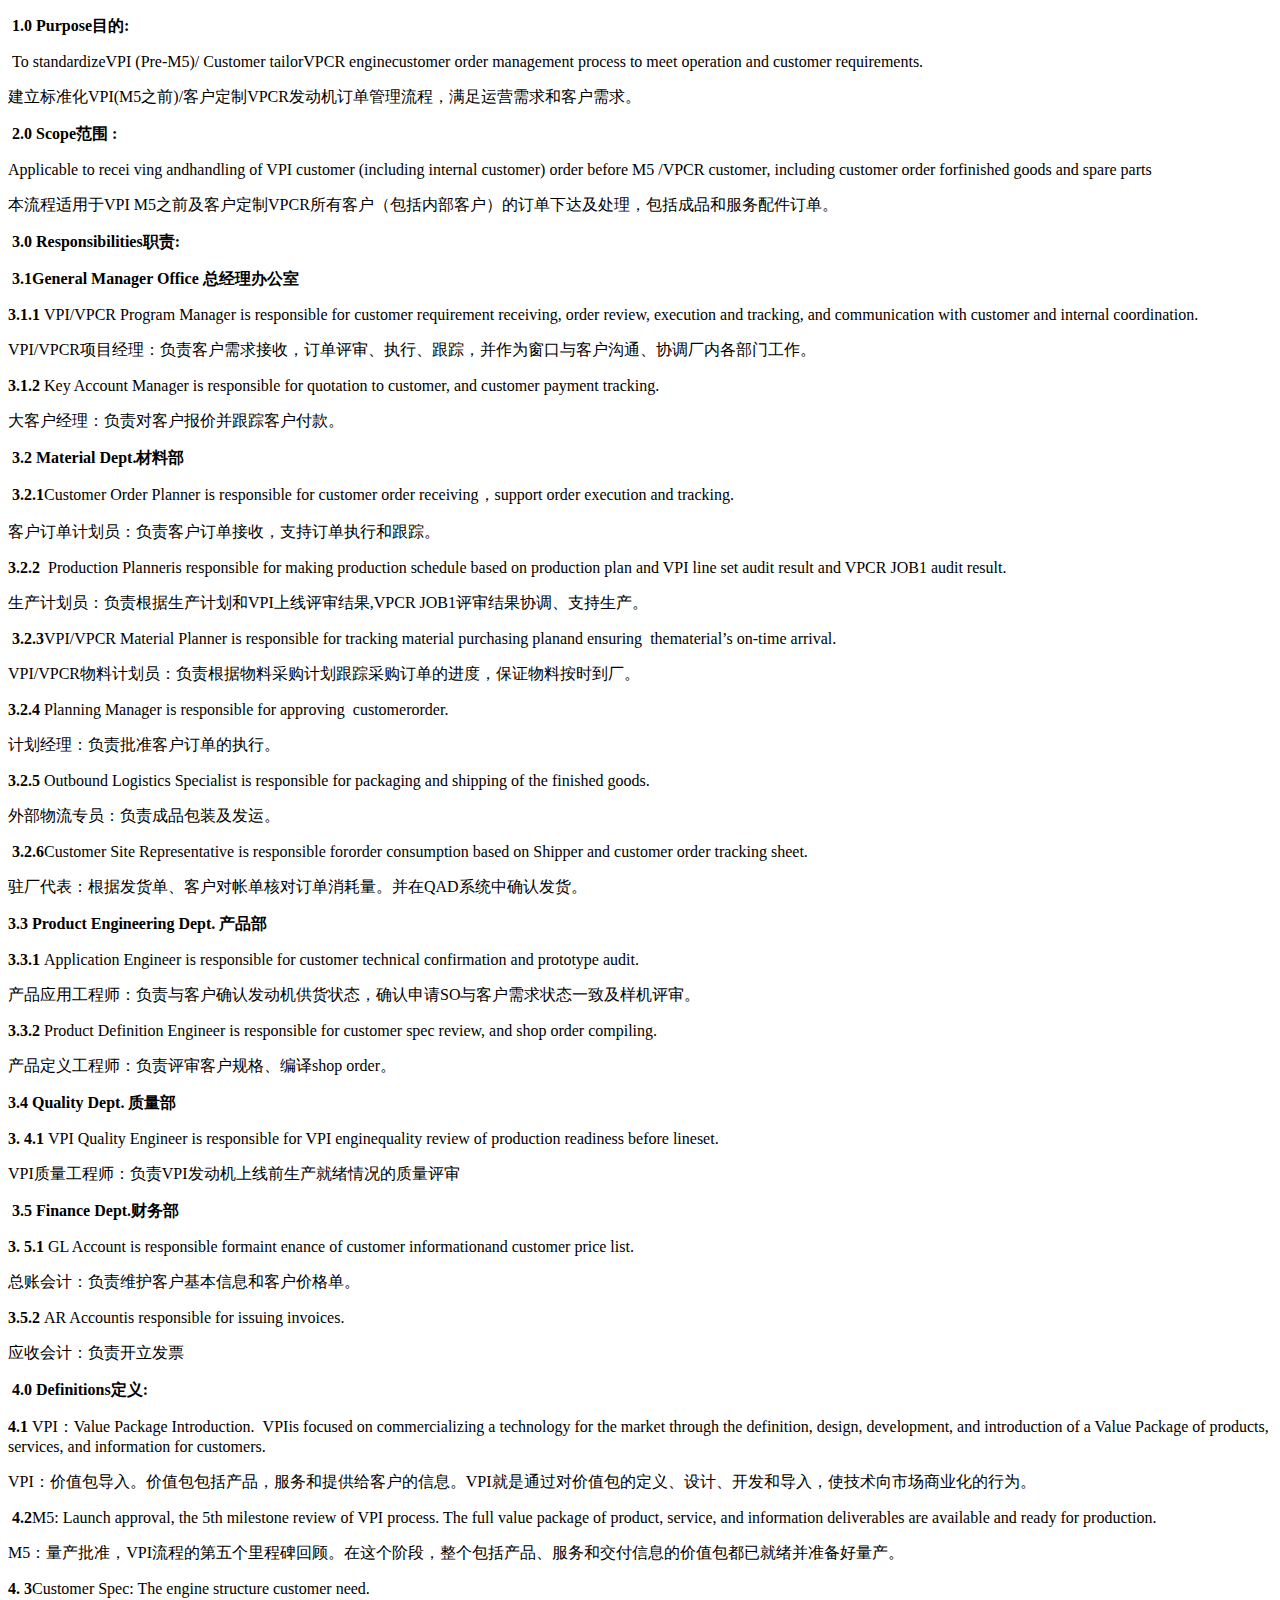
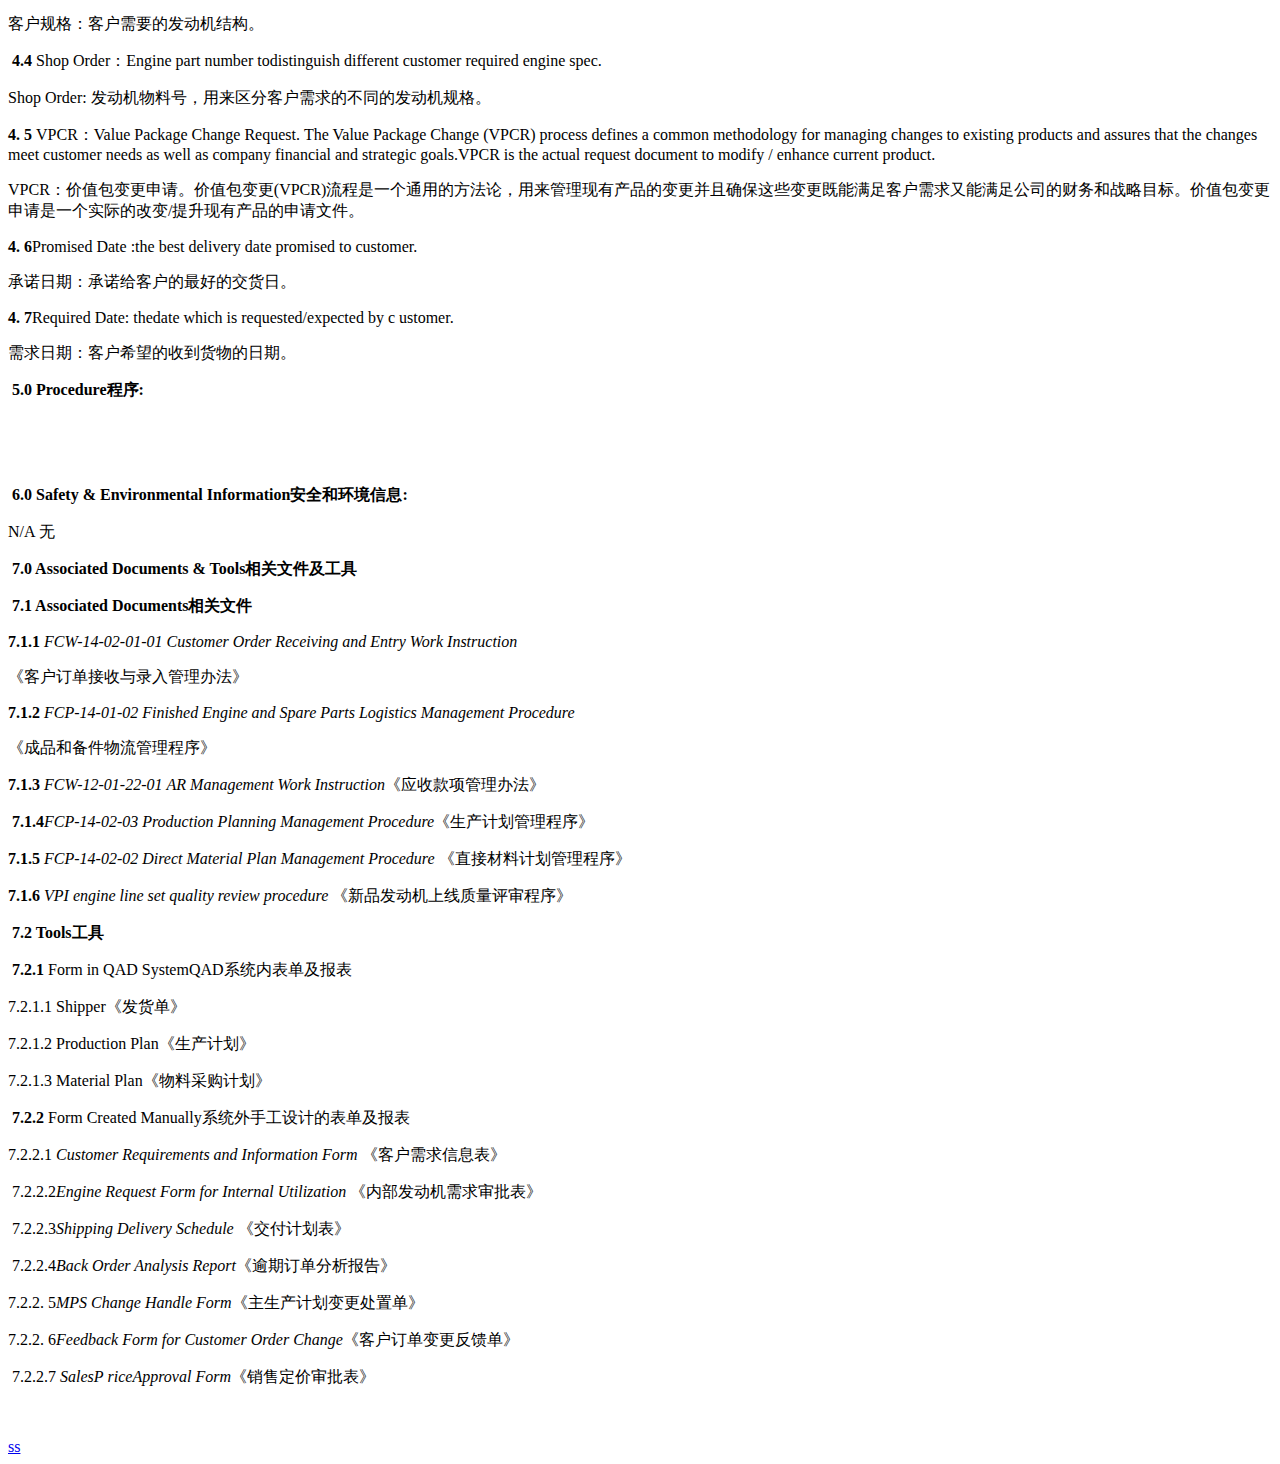
==== commit c0564090: "完善docx超链接，图片解析" ====
--- a/src/main/webapp/test.html
+++ b/src/main/webapp/test.html
@@ -6,139 +6,353 @@
 </head>
 <body>
 <div style="">
-    <html>
-    <head>
-        <meta http-equiv="Content-Type" content="text/html; charset=utf-8">
-        <style type="text/css">.b1{white-space-collapsing:preserve;}
-        .d1{margin: 0.70902777in 0.4722222in 0.19722222in 0.4722222in;}
-        .s1{font-weight:bold;}
-        .s2{color:black;}
-        .s3{font-weight:bold;color:black;}
-        .s4{font-size:10pt;}
-        .s5{font-size:10pt;color:white;}
-        .s6{font-size:14pt;}
-        .s7{font-weight:bold;color:red;}
-        .p1{text-align:start;hyphenate:auto;font-family:Times New Roman;font-size:12pt;}
-        .p2{text-align:justify;hyphenate:auto;font-family:Times New Roman;font-size:12pt;}
-        .p3{text-align:justify;hyphenate:auto;font-family:Arial;font-size:12pt;}
-        .p4{text-align:start;hyphenate:auto;font-family:Arial;font-size:12pt;}
-        .p5{text-align:end;hyphenate:auto;font-family:Times New Roman;font-size:12pt;}
-        .p6{text-align:start;hyphenate:auto;font-family:Times New Roman;font-size:14pt;}
-        .p7{text-align:start;hyphenate:auto;font-family:Times New Roman;font-size:10pt;}
-        .p8{text-indent:0.1388889in;text-align:start;hyphenate:auto;font-family:Times New Roman;font-size:10pt;}
-        .p9{text-align:start;hyphenate:auto;font-family:Arial;font-size:9pt;}
-        .p10{text-align:center;hyphenate:auto;font-family:Arial;font-size:12pt;}
-        .p11{text-align:center;hyphenate:auto;font-family:Arial;font-size:9pt;}
-        .td1{width:2.2in;padding-start:0.0in;padding-end:0.0in;border-bottom:thin solid black;border-left:thin solid black;border-right:thin solid black;border-top:thin solid black;}
-        .td2{width:5.345139in;padding-start:0.0in;padding-end:0.0in;border-bottom:thin solid black;border-left:thin solid black;border-right:thin solid black;border-top:thin solid black;}
-        .td3{width:7.545139in;padding-start:0.0in;padding-end:0.0in;border-bottom:thin solid black;border-left:thin solid black;border-right:thin solid black;border-top:thin solid black;}
-        .td4{width:4.5909724in;padding-start:0.0in;padding-end:0.0in;border-bottom:thin solid black;border-left:thin solid black;border-right:thin solid black;border-top:thin solid black;}
-        .td5{width:2.9541667in;padding-start:0.0in;padding-end:0.0in;border-bottom:thin solid black;border-left:thin solid black;border-right:thin solid black;border-top:thin solid black;}
-        .td6{width:1.15in;padding-start:0.0in;padding-end:0.0in;border-bottom:thin solid black;border-left:thin solid black;border-right:thin solid black;border-top:thin solid black;}
-        .td7{width:0.56319445in;padding-start:0.0in;padding-end:0.0in;border-bottom:thin solid black;border-left:thin solid black;border-right:thin solid black;border-top:thin solid black;}
-        .td8{width:1.8111111in;padding-start:0.0in;padding-end:0.0in;border-bottom:thin solid black;border-left:thin solid black;border-right:thin solid black;border-top:thin solid black;}
-        .td9{width:1.0666667in;padding-start:0.0in;padding-end:0.0in;border-bottom:thin solid black;border-left:thin solid black;border-right:thin solid black;border-top:thin solid black;}
-        .td10{width:1.6027777in;padding-start:0.0in;padding-end:0.0in;border-bottom:thin solid black;border-left:thin solid black;border-right:thin solid black;border-top:thin solid black;}
-        .td11{width:1.3513889in;padding-start:0.0in;padding-end:0.0in;border-bottom:thin solid black;border-left:thin solid black;border-right:thin solid black;border-top:thin solid black;}
-        .td12{width:6.19375in;padding-start:0.0in;padding-end:0.0in;border-bottom:thin solid black;border-left:thin solid black;border-right:thin solid black;border-top:thin solid black;}
-        .r1{height:0.5090278in;keep-together:always;}
-        .r2{height:0.18125in;keep-together:always;}
-        .r3{height:0.19166666in;keep-together:always;}
-        .t1{table-layout:fixed;border-collapse:collapse;border-spacing:0;}
-        </style>
-    </head>
-    <body class="b1">
-    <div class="d1">
-        <p class="p1"> <span class="s1">1.0 Purpose 目的:</span> </p>
-        <p class="p1"> <span class="s1">1.1 </span><span>Enhance the performance management process in BFCEC. </span> </p>
-        <p class="p1"> <span>加强福田康明斯绩效</span><span class="s2">管理的计划、</span><span>执行与管理流程</span> </p>
-        <p class="p1"></p>
-        <p class="p1"> <span class="s1">1.2 </span><span>Drive the “continuous improvement” of the employee and organization performance. </span> </p>
-        <p class="p1"> <span>实现个人及组织的“持续的业绩改进”</span> </p>
-        <p class="p1"></p>
-        <p class="p1"> <span class="s1">1.3 </span><span>Enhance the communication between supervisor and employees through the performance management process.</span> </p>
-        <p class="p1"> <span>通过实施业绩管理系统，加强员工与其主管之间的沟通和交流</span> </p>
-        <p class="p1"></p>
-        <p class="p1"> <span class="s1">2.0 Scope 范围:</span> </p>
-        <p class="p1"> <span>All professional employees in BFCEC.</span> </p>
-        <p class="p1"> <span>北京福田康明斯所有管理岗位员工</span> </p>
-        <p class="p1"></p>
-        <p class="p1"> <span class="s1">3.0 Responsibilities 职责:</span> </p>
-        <p class="p1"> <span class="s1">3.1 Human Resource Department 人力资源部</span><span>：</span> </p>
-        <p class="p1"> <span class="s1">3.1.1 </span><span>Develop performance management guidelines. Implement and manage the entire performance management process.</span> </p>
-        <p class="p1"> <span>制定绩效管理的准则，实施并管理整个绩效管理的进程</span> </p>
-        <p class="p1"></p>
-        <p class="p1"> <span class="s1">3.1.2</span><span> Develop the process and template of employee performance objectives and IDP.</span> </p>
-        <p class="p1"> <span>开发个人业绩目标和个人发展计划制定的流程和模板</span> </p>
-        <p class="p1"></p>
-        <p class="p1"> <span class="s1">3.1.3 </span><span>Develop the process and template of performance and IDP review. </span> </p>
-        <p class="p1"> <span>开发个人业绩和个人发展计划评审的流程和模板</span> </p>
-        <p class="p1"> <span>.</span> </p>
-        <p class="p1"> <span class="s1">3.1.4</span><span> Assist the implementation of annual performance evaluation process. </span> </p>
-        <p class="p1"> <span>协助实施年度绩效评估的流程</span> </p>
-        <p class="p1"> <span> </span> </p>
-        <p class="p1"> <span class="s1">3.2 Direct Supervisor 直接主管：</span><span class="s3"> </span> </p>
-        <p class="p1"> <span class="s3">3.2.1</span><span class="s2"> Communicate the company and department goal tree, work plan. Set the performance expectation and KPI. </span> </p>
-        <p class="p1"> <span class="s2">与员工沟通公司和部门的目标、工作计划，明确对员工的期望及其关键业绩指标.</span> </p>
-        <p class="p1"></p>
-        <p class="p1"> <span class="s1">3.2.2 </span><span>Coach employee to develop the IDP </span> </p>
-        <p class="p1"> <span>指导员工制定个人发展计划</span> </p>
-        <p class="p1"></p>
-        <p class="p1"> <span class="s1">3.2.3</span><span> Drive and direct employee to complete half-year and annual performance review </span> </p>
-        <p class="p1"> <span>督促并指导下属进行半年及年度业绩考核</span> </p>
-        <p class="p1"> <span class="s1">3.2.4</span><span> Communicate the review results of half-year and annual performance with employee. Give directions on performance improvement and IDP </span> </p>
-        <p class="p1"> <span>与员工沟通半年及年度的业绩表现，并对员工的业绩改善及个人发展作出指导</span> </p>
-        <p class="p1"></p>
-        <p class="p1"> <span class="s1">3.2.5</span><span> Complete employee annual performance rating and ranking.</span> </p>
-        <p class="p1"> <span>对</span><span class="s2">员工全年的绩效进行评估并打分</span> </p>
-        <p class="p1"></p>
-        <p class="p1"> <span class="s3">3.2.6</span><span class="s2"> Communicate the performance result with employee. Develop, implement and evaluate &lt;Individual Performance Improvement Plan&gt; for the employees rated to “3”.</span> </p>
-        <p class="p1"> <span class="s2">与员工沟通绩效得分，对员工全年的绩效进行反馈。对绩效为“3”的员工制定员工绩效改进计划并监督评价其完成情况。</span> </p>
-        <p class="p1"></p>
-        <p class="p1"> <span class="s3">3.2.7</span><span class="s2"> Supervise the daily performance of employee. Develop, implement and evaluate &lt;Individual Performance Improvement Plan&gt;.</span> </p>
-        <p class="p1"> <span class="s2">对员工日常绩效进行管理，对业绩不佳的员工制定员工绩效改进计划，并监督评价其完成情况。</span> </p>
-        <p class="p1"></p>
-        <p class="p1"> <span class="s1">3.3 Department director 部门总监：</span> </p>
-        <p class="p1"> <span class="s1">3.3.1</span><span> Implement and drive department half-year and annual performance review process </span> </p>
-        <p class="p1"> <span>执行并推动部门半年及年度绩效评估过程</span> </p>
-        <p class="p1"></p>
-        <p class="p1"> <span class="s1">3.3.2 </span><span>Complete department annual performance review (Rating and Ranking) and submit the final result to HR. 完成部门年度员工绩效总体评分并递交人力资源部</span> </p>
-        <p class="p1"> <span> </span> </p>
-        <p class="p1"> <span class="s3">3.3.3</span><span class="s2"> Set and communicate department goal tree, work plan and KPI. </span> </p>
-        <p class="p1"> <span class="s2">制定并与员工沟通部门的目标、工作计划及关键业绩指标.</span> </p>
-        <p class="p1"> <br> <span class="s1">3.4 Employee 员工：</span> </p>
-        <p class="p1"> <span class="s1">3.4.1</span><span> Complete annual performance plan in On-Track System. </span> </p>
-        <p class="p1"> <span>在绩效管理系统中创建年度工作计划</span> </p>
-        <p class="p1"></p>
-        <p class="p1"> <span class="s1">3.4.2</span><span> Complete IDP in On-Track System</span> </p>
-        <p class="p1"> <span>在绩效管理系统中制定员工个人发展计划</span> </p>
-        <p class="p1"></p>
-        <p class="p1"> <span class="s1">3.4.3</span><span> Complete half year and annual performance review in On-Track System </span> </p>
-        <p class="p1"> <span>在绩效管理系统中做半年及年度业绩评估</span> </p>
-        <p class="p1"></p>
-        <p class="p1"> <span class="s1">3.4.4 </span><span>Communicate with supervisor about performance result. Take the plan adjustment if necessary.</span> </p>
-        <p class="p1"> <span>与经理就工作总结进行沟通并按需完成工作计划及个人发展计划的调整</span> </p>
-        <p class="p1"></p>
-        <p class="p1"> <span class="s1">4.0 Definitions 定义:</span><span> </span> </p>
-        <p class="p1"> <span>IDP: Individual Development Plan </span> </p>
-        <p class="p1"> <span>个人发展计划</span> </p>
-        <p class="p1"></p>
-        <p class="p1"> <span class="s1">5.0 Work Instruction Steps 作业指导步骤:</span> </p>
-        <p class="p2"></p>
-        <p class="p2"> <img src="4ebc.png" style="width:7.546528in;height:7.2506943in;vertical-align:text-bottom;"></p>
-        <p class="p2"> <img src="128a3.png" style="width:7.546528in;height:4.327778in;vertical-align:text-bottom;"></p>
-        <p class="p2"> <span class="s1">6.0 Safety &amp; Environmental Information 安全和环境信息：</span> </p>
-        <p class="p2"> <span>N/A 无</span> </p>
-        <p class="p2"></p>
-        <p class="p2"> <span class="s1">7.0 Associated Documents &amp; Tools 相关文件及工具</span> </p>
-        <p class="p2"> <span class="s1">7.1 Associated Documents 相关文件</span> </p>
-        <p class="p2"> <span class="s1">7.1.1</span><span> Employee Manual 员工手册;</span> </p>
-        <p class="p2"> <span class="s1">7.1.2 </span><span> FCP-07-01-03 Record and File Control Procedure 《记录和档案控制程序》</span> </p>
-        <p class="p2"> <span class="s1">7.1.3</span><span> Ontrack Training Materials Ontrack培训教材</span> </p>
-        <p class="p2"></p>
-        <p class="p2"> <span class="s1">7.2 Tools 工具</span> </p>
-        <p class="p2"> <span class="s1">7.2.1 </span><span>On-Track system On-Track 绩效评估系统</span> </p>
-        <p class="p2"> <span class="s1">7.2.2</span><span> FCF-05-01-06 Individual Performance Improvement Plan 《<a href='记录和档案控制程序'>记录和档案控制程序</a>
+    <div><p style=''><span style='font: "eastAsia";font-weight: bold;color: #000000;'>&nbsp;1.0</span><span
+            style='font: "";font-weight: bold;color: #000000;'>&nbsp;Purpose</span><span
+            style='font: "";font-weight: bold;color: #000000;'>目的</span><span
+            style='font: "";font-weight: bold;color: #000000;'>:</span></p></div>
+    <div><p style=''><span style='font: "";color: #000000;'>&nbsp;To standardize</span><span
+            style='font: "eastAsia";color: #000000;'>VPI (Pre-M5)</span><span
+            style='font: "";color: #000000;'>/</span><span style='font: "";color: #000000;'>&nbsp;Customer tailor</span><span
+            style='font: "";color: #000000;'>VPCR</span><span
+            style='font: "eastAsia";color: #000000;'>&nbsp;engine</span><span style='font: "";color: #000000;'>customer order management pro</span><span
+            style='font: "eastAsia";color: #000000;'>cess to meet operation and customer requirements.</span></p></div>
+    <div><p style=''><span style='font: "";color: #000000;'>建立标准化</span><span style='font: "eastAsia";color: #000000;'>VPI(M5之前)</span><span
+            style='font: "";color: #000000;'>/</span><span style='font: "";color: #000000;'>客户定制</span><span
+            style='font: "";color: #000000;'>VPCR</span><span style='font: "eastAsia";color: #000000;'>发动机</span><span
+            style='font: "";color: #000000;'>订单管理流程，</span><span style='font: "eastAsia";color: #000000;'>满足</span><span
+            style='font: "";color: #000000;'>运营需求</span><span style='font: "eastAsia";color: #000000;'>和</span><span
+            style='font: "";color: #000000;'>客户</span><span style='font: "eastAsia";color: #000000;'>需求</span><span
+            style='font: "";color: #000000;'>。</span></p></div>
+    <div><p style=''></p></div>
+    <div><p style=''><span style='font: "";font-weight: bold;color: #000000;'>&nbsp;2.0 Scope</span><span
+            style='font: "";font-weight: bold;color: #000000;'>范围</span><span
+            style='font: "";font-weight: bold;color: #000000;'>&nbsp;:</span></p></div>
+    <div><p style=''><span style='font: "eastAsia";color: #000000;'>Applicable</span><span
+            style='font: "";color: #000000;'>&nbsp;to recei</span><span style='font: "eastAsia";color: #000000;'>&nbsp;ving</span><span
+            style='font: "";color: #000000;'>&nbsp;and</span><span style='font: "eastAsia";color: #000000;'>handling of VPI customer (includ</span><span
+            style='font: "";color: #000000;'>ing</span><span style='font: "eastAsia";color: #000000;'>&nbsp;internal customer) order before M5</span><span
+            style='font: "";color: #000000;'>&nbsp;/VPCR customer, including</span><span
+            style='font: "eastAsia";color: #000000;'>&nbsp;customer order for</span><span
+            style='font: "";color: #000000;'>finish</span><span style='font: "eastAsia";color: #000000;'>ed</span><span
+            style='font: "";color: #000000;'>&nbsp;goods and spare parts</span></p></div>
+    <div><p style=''><span style='font: "";color: #000000;'>本流程适用于</span><span style='font: "eastAsia";color: #000000;'>VPI M5之前及</span><span
+            style='font: "eastAsia";color: #000000;'>客户</span><span
+            style='font: "eastAsia";color: #000000;'>定制</span><span style='font: "eastAsia";color: #000000;'>VPCR</span><span
+            style='font: "";color: #000000;'>所有客户</span><span
+            style='font: "eastAsia";color: #000000;'>（包括内部客户）</span><span style='font: "";color: #000000;'>的订单下达及处理，包括成品和服务配件订单。</span>
+    </p></div>
+    <div><p style=''></p></div>
+    <div><p style=''><span style='font: "";font-weight: bold;color: #000000;'>&nbsp;3.0 Responsibilities</span><span
+            style='font: "";font-weight: bold;color: #000000;'>职责</span><span
+            style='font: "";font-weight: bold;color: #000000;'>:</span></p></div>
+    <div><p style=''><span style='font: "";font-weight: bold;color: #000000;'>&nbsp;3.1</span><span
+            style='font: "eastAsia";font-weight: bold;color: #000000;'>General Manager Office 总经理办公室</span></p></div>
+    <div><p style=''><span style='font: "eastAsia";font-weight: bold;color: #000000;'>3.1.1</span><span
+            style='font: "eastAsia";color: #000000;'>&nbsp;VPI</span><span style='font: "";color: #000000;'>/VPCR</span><span
+            style='font: "eastAsia";color: #000000;'>&nbsp;Program Manager is responsible for customer requirement receiving, order review, execution and tracking, and communication with customer and internal coordination.</span>
+    </p></div>
+    <div><p style=''><span style='font: "eastAsia";color: #000000;'>VPI/VPC</span><span
+            style='font: "";color: #000000;'>R</span><span style='font: "eastAsia";color: #000000;'>项目经理：负责客户需求接收，订单评审、执行、跟踪，并作为窗口与客户沟通、协调厂内各部门工作。</span>
+    </p></div>
+    <div><p style=''></p></div>
+    <div><p style=''><span style='font: "eastAsia";font-weight: bold;color: #000000;'>3.1.2</span><span
+            style='font: "eastAsia";color: #000000;'>&nbsp;Key Account Manager is responsible for quotation to customer, and customer payment tracking.</span>
+    </p></div>
+    <div><p style=''><span style='font: "eastAsia";color: #000000;'>大客户经理：负责对客户报价并跟踪客户付款。</span></p></div>
+    <div><p style=''></p></div>
+    <div><p style=''><span
+            style='font: "eastAsia";font-weight: bold;color: #000000;'>&nbsp;3.2 Material Dept.</span><span
+            style='font: "";font-weight: bold;color: #000000;'>材料部</span></p></div>
+    <div><p style=''><span style='font: "eastAsia";font-weight: bold;color: #000000;'>&nbsp;3.2.1</span><span
+            style='font: "eastAsia";color: #000000;'>Customer Order Planner is responsible for customer order receiving，support order execution and tracking.</span>
+    </p></div>
+    <div><p style=''><span style='font: "eastAsia";color: #000000;'>客户订单计划员：负责客户订单接收，支持订单执行和跟踪。</span></p></div>
+    <div><p style=''></p></div>
+    <div><p style=''><span style='font: "eastAsia";font-weight: bold;color: #000000;'>3.2.2</span><span
+            style='font: "eastAsia";color: #000000;'>&nbsp;</span><span style='font: "";color: #000000;'>&nbsp;Production Planner</span><span
+            style='font: "eastAsia";color: #000000;'>is responsible for m</span><span style='font: "";color: #000000;'>ak</span><span
+            style='font: "eastAsia";color: #000000;'>ing</span><span style='font: "";color: #000000;'>&nbsp;production schedule</span><span
+            style='font: "eastAsia";color: #000000;'>&nbsp;based on production plan and VPI line set audit result</span><span
+            style='font: "";color: #000000;'>&nbsp;and VPCR JOB1 audit result.</span></p></div>
+    <div><p style=''><span style='font: "";color: #000000;'>生产计划员：</span><span style='font: "eastAsia";color: #000000;'>负责根据生产计划和VPI上线评审结果,VPC</span><span
+            style='font: "";color: #000000;'>R JOB1评审结果</span><span
+            style='font: "eastAsia";color: #000000;'>协调、支持生产</span><span style='font: "";color: #000000;'>。</span></p>
+    </div>
+    <div><p style=''></p></div>
+    <div><p style=''><span style='font: "eastAsia";font-weight: bold;color: #000000;'>&nbsp;3.2.3</span><span
+            style='font: "eastAsia";color: #000000;'>VPI</span><span style='font: "";color: #000000;'>/VPCR</span><span
+            style='font: "eastAsia";color: #000000;'>&nbsp;</span><span style='font: "";color: #000000;'>Material Planner</span><span
+            style='font: "eastAsia";color: #000000;'>&nbsp;is responsible for tracking</span><span
+            style='font: "";color: #000000;'>&nbsp;material purchasing plan</span><span
+            style='font: "eastAsia";color: #000000;'>and en</span><span style='font: "";color: #000000;'>sur</span><span
+            style='font: "eastAsia";color: #000000;'>ing</span><span style='font: "";color: #000000;'>&nbsp;</span><span
+            style='font: "eastAsia";color: #000000;'>&nbsp;the</span><span
+            style='font: "";color: #000000;'>material’</span><span
+            style='font: "eastAsia";color: #000000;'>s on-time</span><span style='font: "";color: #000000;'>&nbsp;arrival.</span>
+    </p></div>
+    <div><p style=''><span style='font: "eastAsia";color: #000000;'>VPI</span><span style='font: "";color: #000000;'>/VPCR物料计划员：</span><span
+            style='font: "eastAsia";color: #000000;'>负责根据</span><span
+            style='font: "";color: #000000;'>物料采购计划</span><span
+            style='font: "eastAsia";color: #000000;'>跟踪采购订单的进度，</span><span
+            style='font: "";color: #000000;'>保证物料按时到厂。</span></p></div>
+    <div><p style=''></p></div>
+    <div><p style=''><span style='font: "eastAsia";font-weight: bold;color: #000000;'>3.2.4</span><span
+            style='font: "eastAsia";color: #000000;'>&nbsp;</span><span style='font: "";color: #000000;'>Planning Manager</span><span
+            style='font: "eastAsia";color: #000000;'>&nbsp;is responsible for a</span><span
+            style='font: "";color: #000000;'>pprov</span><span style='font: "eastAsia";color: #000000;'>ing</span><span
+            style='font: "";color: #000000;'>&nbsp;</span><span
+            style='font: "eastAsia";color: #000000;'>&nbsp;customer</span><span
+            style='font: "";color: #000000;'>order.</span></p></div>
+    <div><p style=''><span style='font: "";color: #000000;'>计划经理：</span><span style='font: "eastAsia";color: #000000;'>负责</span><span
+            style='font: "";color: #000000;'>批准</span><span style='font: "eastAsia";color: #000000;'>客户</span><span
+            style='font: "";color: #000000;'>订单</span><span style='font: "eastAsia";color: #000000;'>的</span><span
+            style='font: "";color: #000000;'>执行。</span></p></div>
+    <div><p style=''></p></div>
+    <div><p style=''><span style='font: "eastAsia";font-weight: bold;color: #000000;'>3.2.5</span><span
+            style='font: "eastAsia";color: #000000;'>&nbsp;</span><span style='font: "";color: #000000;'>Out</span><span
+            style='font: "eastAsia";color: #000000;'>b</span><span
+            style='font: "";color: #000000;'>ound Logistics</span><span style='font: "eastAsia";color: #000000;'>&nbsp;Specialist is responsible for packaging and s</span><span
+            style='font: "";color: #000000;'>hipping</span><span style='font: "eastAsia";color: #000000;'>&nbsp;of the finished goods.</span>
+    </p></div>
+    <div><p style=''><span style='font: "eastAsia";color: #000000;'>外部</span><span
+            style='font: "";color: #000000;'>物流</span><span style='font: "eastAsia";color: #000000;'>专员</span><span
+            style='font: "";color: #000000;'>：</span><span style='font: "eastAsia";color: #000000;'>负责</span><span
+            style='font: "";color: #000000;'>成品</span><span style='font: "eastAsia";color: #000000;'>包装及</span><span
+            style='font: "";color: #000000;'>发运</span><span style='font: "eastAsia";color: #000000;'>。</span></p></div>
+    <div><p style=''></p></div>
+    <div><p style=''><span style='font: "eastAsia";font-weight: bold;color: #000000;'>&nbsp;3.2.6</span><span
+            style='font: "";color: #000000;'>Customer Site Representative</span><span
+            style='font: "eastAsia";color: #000000;'>&nbsp;is responsible for</span><span
+            style='font: "";color: #000000;'>order consumption based on Shipper and customer order tracking sheet</span><span
+            style='font: "eastAsia";color: #000000;'>.</span></p></div>
+    <div><p style=''><span style='font: "eastAsia";color: #000000;'>驻厂代表：根据发货单、客户对帐单核对订单消耗量。并在QAD系统中确认发货。</span></p>
+    </div>
+    <div><p style=''></p></div>
+    <div><p style=''><span
+            style='font: "eastAsia";font-weight: bold;color: #000000;'>3.3 Product Engineering Dept. 产品部</span></p>
+    </div>
+    <div><p style=''><span style='font: "eastAsia";font-weight: bold;color: #000000;'>3.3.1</span><span
+            style='font: "";font-weight: bold;color: #000000;'>&nbsp;</span><span
+            style='font: "eastAsia";color: #000000;'>Application Engineer</span><span style='font: "";color: #000000;'>&nbsp;is responsible for customer technical confirmation and prototype audit.</span>
+    </p></div>
+    <div><p style=''><span style='font: "";color: #000000;'>产品应用工程师</span><span
+            style='font: "eastAsia";color: #000000;'>：负责与客户确认发动机供货状态，确认申请SO与客户需求状态一致及样机评审。</span></p></div>
+    <div><p style=''></p></div>
+    <div><p style=''><span style='font: "eastAsia";font-weight: bold;color: #000000;'>3.3.</span><span
+            style='font: "";font-weight: bold;color: #000000;'>2</span><span
+            style='font: "eastAsia";font-weight: bold;color: #FF0000;'>&nbsp;</span><span
+            style='font: "eastAsia";color: #000000;'>Product Definition Engineer is responsible for customer spec review, and shop order compiling.</span>
+    </p></div>
+    <div><p style=''><span style='font: "eastAsia";color: #000000;'>产品定义工程师：负责评审客户规格、编译shop order。</span></p></div>
+    <div><p style=''></p></div>
+    <div><p style=''><span style='font: "eastAsia";font-weight: bold;color: #000000;'>3.4 Quality Dept. 质量部</span></p>
+    </div>
+    <div><p style=''><span style='font: "";font-weight: bold;color: #000000;'>3.</span><span
+            style='font: "eastAsia";font-weight: bold;color: #000000;'>&nbsp;4.1</span><span
+            style='font: "eastAsia";color: #000000;'>&nbsp;VPI Quality Engineer is responsible for VPI engine</span><span
+            style='font: "";color: #000000;'>quality review</span><span style='font: "eastAsia";color: #000000;'>&nbsp;of production readiness before lineset.</span>
+    </p></div>
+    <div><p style=''><span style='font: "eastAsia";color: #000000;'>VPI质量工程师：负责VPI发动机上线前生产就绪情况的质量评审</span></p></div>
+    <div><p style=''></p></div>
+    <div><p style=''><span style='font: "eastAsia";font-weight: bold;color: #000000;'>&nbsp;3.5</span><span
+            style='font: "";font-weight: bold;color: #000000;'>&nbsp;Finance Dept.</span><span
+            style='font: "";font-weight: bold;color: #000000;'>财务部</span></p></div>
+    <div><p style=''><span style='font: "";font-weight: bold;color: #000000;'>3.</span><span
+            style='font: "eastAsia";font-weight: bold;color: #000000;'>&nbsp;5.1</span><span
+            style='font: "eastAsia";color: #000000;'>&nbsp;GL Account is responsible for</span><span
+            style='font: "eastAsia";color: #000000;'>m</span><span style='font: "";color: #000000;'>aint</span><span
+            style='font: "eastAsia";color: #000000;'>&nbsp;enance of</span><span style='font: "";color: #000000;'>&nbsp;customer information</span><span
+            style='font: "eastAsia";color: #000000;'>and customer price list.</span></p></div>
+    <div><p style=''><span style='font: "eastAsia";color: #000000;'>总账会计：负责</span><span
+            style='font: "";color: #000000;'>维护客户基本信息</span><span
+            style='font: "eastAsia";color: #000000;'>和客户价格单。</span></p></div>
+    <div><p style=''></p></div>
+    <div><p style=''><span style='font: "eastAsia";font-weight: bold;color: #000000;'>3.5.2</span><span
+            style='font: "eastAsia";color: #000000;'>&nbsp;AR Account</span><span
+            style='font: "eastAsia";color: #000000;'>is responsible for issuing i</span><span
+            style='font: "";color: #000000;'>nvoic</span><span style='font: "eastAsia";color: #000000;'>es.</span></p>
+    </div>
+    <div><p style=''><span style='font: "eastAsia";color: #000000;'>应收会计：负责</span><span
+            style='font: "";color: #000000;'>开立发票</span></p></div>
+    <div><p style=''></p></div>
+    <div><p style=''><span style='font: "";font-weight: bold;color: #000000;'>&nbsp;4.0 Definitions</span><span
+            style='font: "";font-weight: bold;color: #000000;'>定义</span><span
+            style='font: "";font-weight: bold;color: #000000;'>:</span></p></div>
+    <div><p style=''><span style='font: "";font-weight: bold;color: #000000;'>4.</span><span
+            style='font: "eastAsia";font-weight: bold;color: #000000;'>1</span><span
+            style='font: "";font-weight: bold;color: #000000;'>&nbsp;</span><span
+            style='font: "eastAsia";color: #000000;'>VPI：Value Package Introduction.</span><span
+            style='font: "";color: #000000;'>&nbsp;</span><span
+            style='font: "eastAsia";color: #000000;'>&nbsp;VPI</span><span style='font: "";color: #000000;'>is focused on commercializing a technology for the market through the definition, design, development, and introduction of a Value Package of products, services, and information for customers.</span>
+    </p></div>
+    <div><p style=''><span style='font: "eastAsia";color: #000000;'>VPI：价值包导入。价值包包括产品，服务和提供给客户的信息。VPI就是通过对价值包的定义、设计、开发和导入，使技术向市场商业化的行为。</span>
+    </p></div>
+    <div><p style=''></p></div>
+    <div><p style=''><span style='font: "eastAsia";font-weight: bold;color: #000000;'>&nbsp;4.2</span><span
+            style='font: "eastAsia";color: #000000;'>M5:</span><span style='font: "";color: #000000;'>&nbsp;</span><span
+            style='font: "eastAsia";color: #000000;'>L</span><span
+            style='font: "";color: #000000;'>aunch approval</span><span style='font: "eastAsia";color: #000000;'>, the 5th milestone review of VPI process</span><span
+            style='font: "";color: #000000;'>. The full value package of product, service, and information deliverables are available and ready for production.</span>
+    </p></div>
+    <div><p style=''><span style='font: "eastAsia";color: #000000;'>M5：量产批准，VPI流程的第五个里程碑回顾。在这个阶段，整个包括产品、服务和交付信息的价值包都已就绪并准备好量产。</span>
+    </p></div>
+    <div><p style=''></p></div>
+    <div><p style=''><span style='font: "";font-weight: bold;color: #000000;'>4.</span><span
+            style='font: "eastAsia";font-weight: bold;color: #000000;'>&nbsp;3</span><span
+            style='font: "eastAsia";color: #000000;'>Customer Spec: The engine structure customer need.</span></p></div>
+    <div><p style=''><span style='font: "eastAsia";color: #000000;'>客户规格：客户需要的发动机结构。</span></p></div>
+    <div><p style=''></p></div>
+    <div><p style=''><span style='font: "eastAsia";font-weight: bold;color: #000000;'>&nbsp;4.4</span><span
+            style='font: "eastAsia";color: #000000;'>&nbsp;Shop Order：Engine part number to</span><span
+            style='font: "";color: #000000;'>distinguish</span><span style='font: "eastAsia";color: #000000;'>&nbsp;different customer required engine spec.</span>
+    </p></div>
+    <div><p style=''><span style='font: "eastAsia";color: #000000;'>Shop Order: 发动机物料号，用来区分客户需求的不同的发动机规格。</span></p>
+    </div>
+    <div><p style=''></p></div>
+    <div><p style=''><span style='font: "";font-weight: bold;color: #000000;'>4.</span><span
+            style='font: "eastAsia";font-weight: bold;color: #000000;'>&nbsp;5</span><span
+            style='font: "eastAsia";color: #000000;'>&nbsp;VPCR：Value Package Change Request.</span><span
+            style='font: "";color: #000000;'>&nbsp;The Value Package Change (VPCR) process defines a common methodology for managing changes to existing products and assures that the changes meet customer needs as well as company financial and strategic goals.</span><span
+            style='font: "eastAsia";color: #000000;'>VPCR is t</span><span style='font: "";color: #000000;'>he actual request document to modify / enhance current product</span><span
+            style='font: "eastAsia";color: #000000;'>.</span></p></div>
+    <div><p style=''><span style='font: "eastAsia";color: #000000;'>VPCR：价值包变更申请。价值包变更(VPC</span><span
+            style='font: "";color: #000000;'>R</span><span style='font: "eastAsia";color: #000000;'>)流程是一个通用的方法论，用来管理现有产品的变更并且确保这些变更既能满足客户需求又能满足公司的财务和战略目标。价值包变更申请是一个实际的改变/提升现有产品的申请文件。</span>
+    </p></div>
+    <div><p style=''></p></div>
+    <div><p style=''><span style='font: "";font-weight: bold;color: #000000;'>4.</span><span
+            style='font: "eastAsia";font-weight: bold;color: #000000;'>&nbsp;6</span><span
+            style='font: "";color: #000000;'>Promised Date</span><span
+            style='font: "eastAsia";color: #000000;'>&nbsp;:</span><span style='font: "";color: #000000;'>the best delivery date</span><span
+            style='font: "eastAsia";color: #000000;'>&nbsp;p</span><span
+            style='font: "";color: #000000;'>romise</span><span style='font: "eastAsia";color: #000000;'>d</span><span
+            style='font: "";color: #000000;'>&nbsp;to customer</span><span
+            style='font: "eastAsia";color: #000000;'>.</span></p></div>
+    <div><p style=''><span style='font: "";color: #000000;'>承诺日期：承诺给客户的最好的交货日。</span></p></div>
+    <div><p style=''></p></div>
+    <div><p style=''><span style='font: "";font-weight: bold;color: #000000;'>4.</span><span
+            style='font: "eastAsia";font-weight: bold;color: #000000;'>&nbsp;7</span><span
+            style='font: "";color: #000000;'>Require</span><span style='font: "eastAsia";color: #000000;'>d</span><span
+            style='font: "";color: #000000;'>&nbsp;Date:</span><span
+            style='font: "eastAsia";color: #000000;'>&nbsp;the</span><span
+            style='font: "";color: #000000;'>date</span><span style='font: "eastAsia";color: #000000;'>&nbsp;which is requested/expected by c</span><span
+            style='font: "";color: #000000;'>&nbsp;ustomer.</span></p></div>
+    <div><p style=''><span style='font: "";color: #000000;'>需求日期：客户希望的收到货物的日期。</span></p></div>
+    <div><p style=''></p></div>
+    <div><p style=''><span style='font: "";font-weight: bold;color: #000000;'>&nbsp;5.0 Procedure</span><span
+            style='font: "";font-weight: bold;color: #000000;'>程序</span><span
+            style='font: "eastAsia";font-weight: bold;color: #000000;'>:</span></p></div>
+    <div><p style=''></p></div>
+    <div><p style=''></p></div>
+    <div><p style=''><br/><span style=''></span></p></div>
+    <div><p style=''></p></div>
+    <div><p style=''><br/><span style=''></span></p></div>
+    <div><p style=''></p></div>
+    <div><p style=''></p></div>
+    <div><p style=''></p></div>
+    <div><p style=''></p></div>
+    <div><p style=''></p></div>
+    <div><p style=''></p></div>
+    <div><p style=''></p></div>
+    <div><p style=''></p></div>
+    <div><p style=''></p></div>
+    <div><p style=''></p></div>
+    <div><p style=''><span style='font: "";font-weight: bold;color: #000000;'>&nbsp;6.0 Safety & Environmental Information</span><span
+            style='font: "";font-weight: bold;color: #000000;'>安全和环境信息</span><span
+            style='font: "";font-weight: bold;color: #000000;'>:</span></p></div>
+    <div><p style=''><span style='font: "eastAsia";color: #000000;'>N/A 无</span></p></div>
+    <div><p style=''></p></div>
+    <div><p style=''><span
+            style='font: "";font-weight: bold;color: #000000;'>&nbsp;7.0 Associated Documents & Tools</span><span
+            style='font: "";font-weight: bold;color: #000000;'>相关文件及工具</span></p></div>
+    <div><p style=''><span style='font: "";font-weight: bold;color: #000000;'>&nbsp;7.1 Associated Documents</span><span
+            style='font: "";font-weight: bold;color: #000000;'>相关文件</span></p></div>
+    <div><p style=''><span style='font: "eastAsia";font-weight: bold;color: #000000;'>7.1.1</span><span
+            style='font: "eastAsia";color: #000000;'>&nbsp;</span><span
+            style='font: "";color: #000000;font-style: italic;'>FCW-14-02-01-01</span><span
+            style='font: "eastAsia";color: #000000;font-style: italic;'>&nbsp;Customer Order Receiving and Entry Work Instruction</span>
+    </p></div>
+    <div><p style=''><span style='font: "";color: #000000;'>《客户订单接</span><span style='font: "eastAsia";color: #000000;'>收</span><span
+            style='font: "";color: #000000;'>与录入</span><span style='font: "eastAsia";color: #000000;'>管理办法</span><span
+            style='font: "";color: #000000;'>》</span></p></div>
+    <div><p style=''><span style='font: "eastAsia";font-weight: bold;color: #000000;'>7.1.2</span><span
+            style='font: "eastAsia";color: #000000;'>&nbsp;</span><span
+            style='font: "";color: #000000;font-style: italic;'>FCP-14-01-02</span><span
+            style='font: "eastAsia";color: #000000;font-style: italic;'>&nbsp;</span><span
+            style='font: "";color: #000000;font-style: italic;'>Finished Engine and Spare Parts Logistics Management Procedure</span>
+    </p></div>
+    <div><p style=''><span style='font: "eastAsia";color: #000000;'>《成品和备件物流管理程序》</span></p></div>
+    <div><p style=''><span style='font: "eastAsia";font-weight: bold;color: #000000;'>7.1.3</span><span
+            style='font: "eastAsia";color: #000000;'>&nbsp;</span><span
+            style='font: "";color: #000000;font-style: italic;'>FCW-12-01-22-01</span><span
+            style='font: "eastAsia";color: #000000;font-style: italic;'>&nbsp;</span><span
+            style='font: "";color: #000000;font-style: italic;'>AR Management Work Instruction</span><span
+            style='font: "eastAsia";color: #000000;'>《应收款项管理办法》</span></p></div>
+    <div><p style=''><span style='font: "eastAsia";font-weight: bold;color: #000000;'>&nbsp;7.1.4</span><span
+            style='font: "";color: #000000;font-style: italic;'>FCP-14-02-03</span><span
+            style='font: "eastAsia";color: #000000;font-style: italic;'>&nbsp;</span><span
+            style='font: "";color: #000000;font-style: italic;'>Production Planning Management Procedure</span><span
+            style='font: "eastAsia";color: #000000;'>《生产计划管理程序》</span></p></div>
+    <div><p style=''><span style='font: "eastAsia";font-weight: bold;color: #000000;'>7.1.5</span><span
+            style='font: "";color: #000000;'>&nbsp;</span><span style='font: "";color: #000000;font-style: italic;'>FCP-14-02-02</span><span
+            style='font: "eastAsia";color: #000000;font-style: italic;'>&nbsp;</span><span
+            style='font: "";color: #000000;font-style: italic;'>Direct Material Plan Management Procedure</span><span
+            style='font: "";color: #000000;'>&nbsp;</span><span style='font: "eastAsia";color: #000000;'>《</span><span
+            style='font: "";color: #000000;'>直接材料计划管理程序</span><span style='font: "eastAsia";color: #000000;'>》</span>
+    </p></div>
+    <div><p style=''><span style='font: "eastAsia";font-weight: bold;color: #000000;'>7.1.6</span><span
+            style='font: "eastAsia";color: #000000;'>&nbsp;</span><span
+            style='font: "";color: #000000;font-style: italic;'>VPI engine line set quality review procedure</span><span
+            style='font: "eastAsia";color: #000000;'>&nbsp;《新品发动机上线质量评审程序》</span></p></div>
+    <div><p style=''></p></div>
+    <div><p style=''><span style='font: "";font-weight: bold;color: #000000;'>&nbsp;7.2 Tools</span><span
+            style='font: "";font-weight: bold;color: #000000;'>工具</span></p></div>
+    <div><p style='text-align: both'><span style='font: "";font-weight: bold;color: #000000;'>&nbsp;7.2.1</span><span
+            style='font: "";color: #000000;'>&nbsp;Form in QAD System</span><span
+            style='font: "eastAsia";color: #000000;'>QAD</span><span style='font: "";color: #000000;'>系统内表单及报表</span>
+    </p></div>
+    <div><p style=''><span style='font: "eastAsia";color: #000000;'>7.2.1.1</span><span
+            style='font: "eastAsia";color: #000000;'>&nbsp;Shipper《发货单》</span></p></div>
+    <div><p style=''><span style='font: "eastAsia";color: #000000;'>7.2.1.2</span><span
+            style='font: "eastAsia";color: #000000;'>&nbsp;Production Plan《生产计划》</span></p></div>
+    <div><p style=''><span style='font: "eastAsia";color: #000000;'>7.2.1.3</span><span
+            style='font: "eastAsia";color: #000000;'>&nbsp;Material Plan《物料采购计划》</span></p></div>
+    <div><p style='text-align: both'></p></div>
+    <div><p style='text-align: both'><span style='font: "";font-weight: bold;color: #000000;'>&nbsp;7.2.2</span><span
+            style='font: "";color: #000000;'>&nbsp;Form Created Manually</span><span style='font: "";color: #000000;'>系统外手工设计的表单及报表</span>
+    </p></div>
+    <div><p style=''><span style='font: "eastAsia";color: #000000;'>7.2.2.1</span><span
+            style='font: "eastAsia";color: #000000;font-style: italic;'>&nbsp;</span><span
+            style='font: "";color: #000000;font-style: italic;'>Customer Requirements and Information Form</span><span
+            style='font: "eastAsia";color: #000000;'>&nbsp;《客户需求信息表》</span></p></div>
+    <div><p style=''><span style='font: "eastAsia";color: #000000;'>&nbsp;7.2.2.2</span><span
+            style='font: "eastAsia";color: #000000;font-style: italic;'>Engine Request Form for Internal Utilization</span><span
+            style='font: "eastAsia";color: #000000;'>&nbsp;《内部发动机需求审批表》</span></p></div>
+    <div><p style=''><span style='font: "eastAsia";color: #000000;'>&nbsp;7.2.2.3</span><span
+            style='font: "eastAsia";color: #000000;font-style: italic;'>Shipping Delivery Schedule</span><span
+            style='font: "eastAsia";color: #000000;'>&nbsp;《交付计划表》</span></p></div>
+    <div><p style=''><span style='font: "eastAsia";color: #000000;'>&nbsp;7.2.2.4</span><span
+            style='font: "eastAsia";color: #000000;font-style: italic;'>Back Order Analysis Report</span><span
+            style='font: "eastAsia";color: #000000;'>《逾期订单分析报告》</span></p></div>
+    <div><p style=''><span style='font: "eastAsia";color: #000000;'>7.2.2</span><span
+            style='font: "";color: #000000;'>.</span><span style='font: "eastAsia";color: #000000;'>&nbsp;5</span><span
+            style='font: "";color: #000000;font-style: italic;'>MPS Change Handle Form</span><span
+            style='font: "";color: #000000;'>《主生产计划变更处置单》</span><span style='font: "";color: #000000;'>&nbsp;</span></p>
+    </div>
+    <div><p style=''><span style='font: "eastAsia";color: #000000;'>7.2.2</span><span
+            style='font: "";color: #000000;'>.</span><span style='font: "eastAsia";color: #000000;'>&nbsp;6</span><span
+            style='font: "";color: #000000;font-style: italic;'>Feedback Form for Customer Order Change</span><span
+            style='font: "";color: #000000;'>《</span><span
+            style='font: "eastAsia";color: #000000;'>客户订单变更反馈单</span><span style='font: "";color: #000000;'>》</span></p>
+    </div>
+    <div><p style=''><span style='font: "eastAsia";color: #000000;'>&nbsp;7.2.2.7</span><span
+            style='font: "";color: #000000;font-style: italic;'>&nbsp;Sales</span><span
+            style='font: "eastAsia";color: #000000;font-style: italic;'>P</span><span
+            style='font: "";color: #000000;font-style: italic;'>&nbsp;rice</span><span
+            style='font: "eastAsia";color: #000000;font-style: italic;'>A</span><span
+            style='font: "";color: #000000;font-style: italic;'>pproval Form</span><span
+            style='font: "eastAsia";color: #000000;'>《销售定价审批表》</span></p></div>
+    <div><p style=''><span style='font: "eastAsia";color: #FF0000;'>&nbsp;</span></p></div>
+<a href="www.baidu.com">ss</a>
 </div>
 </body>
 </html>
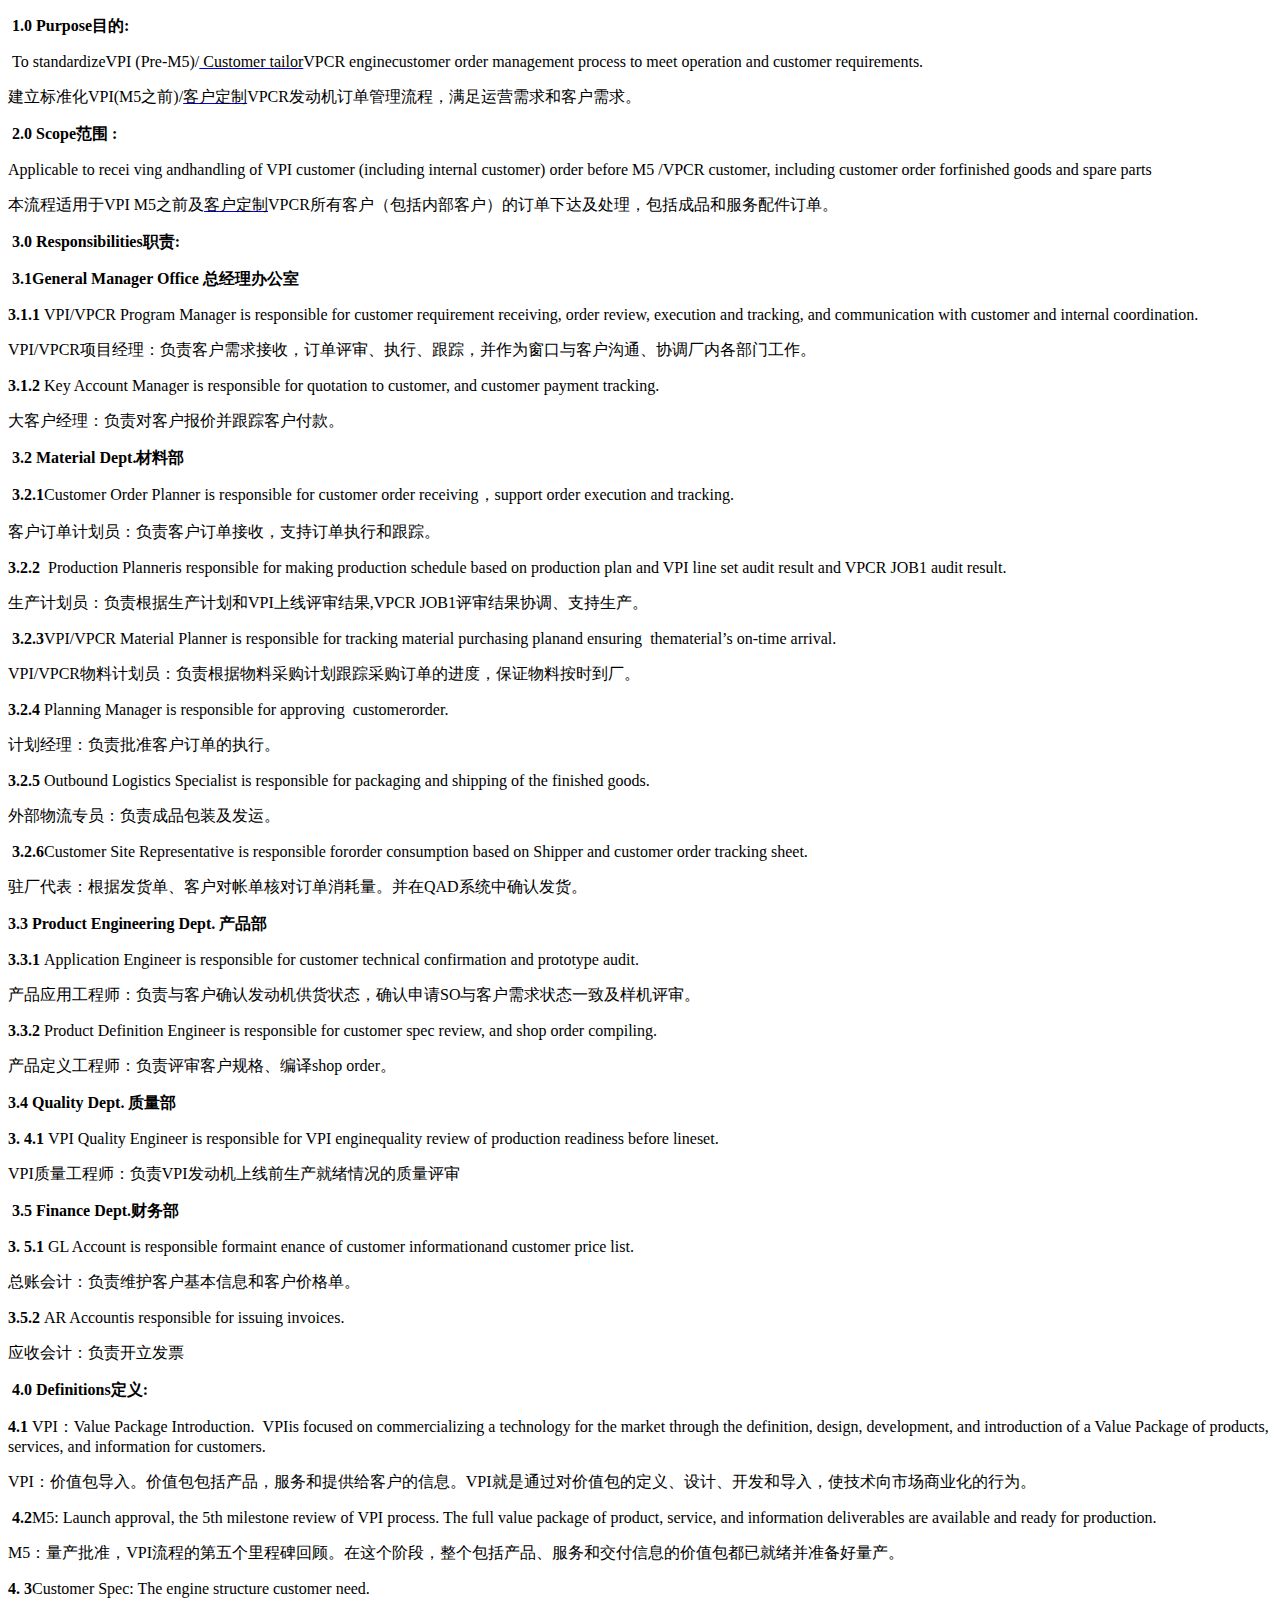
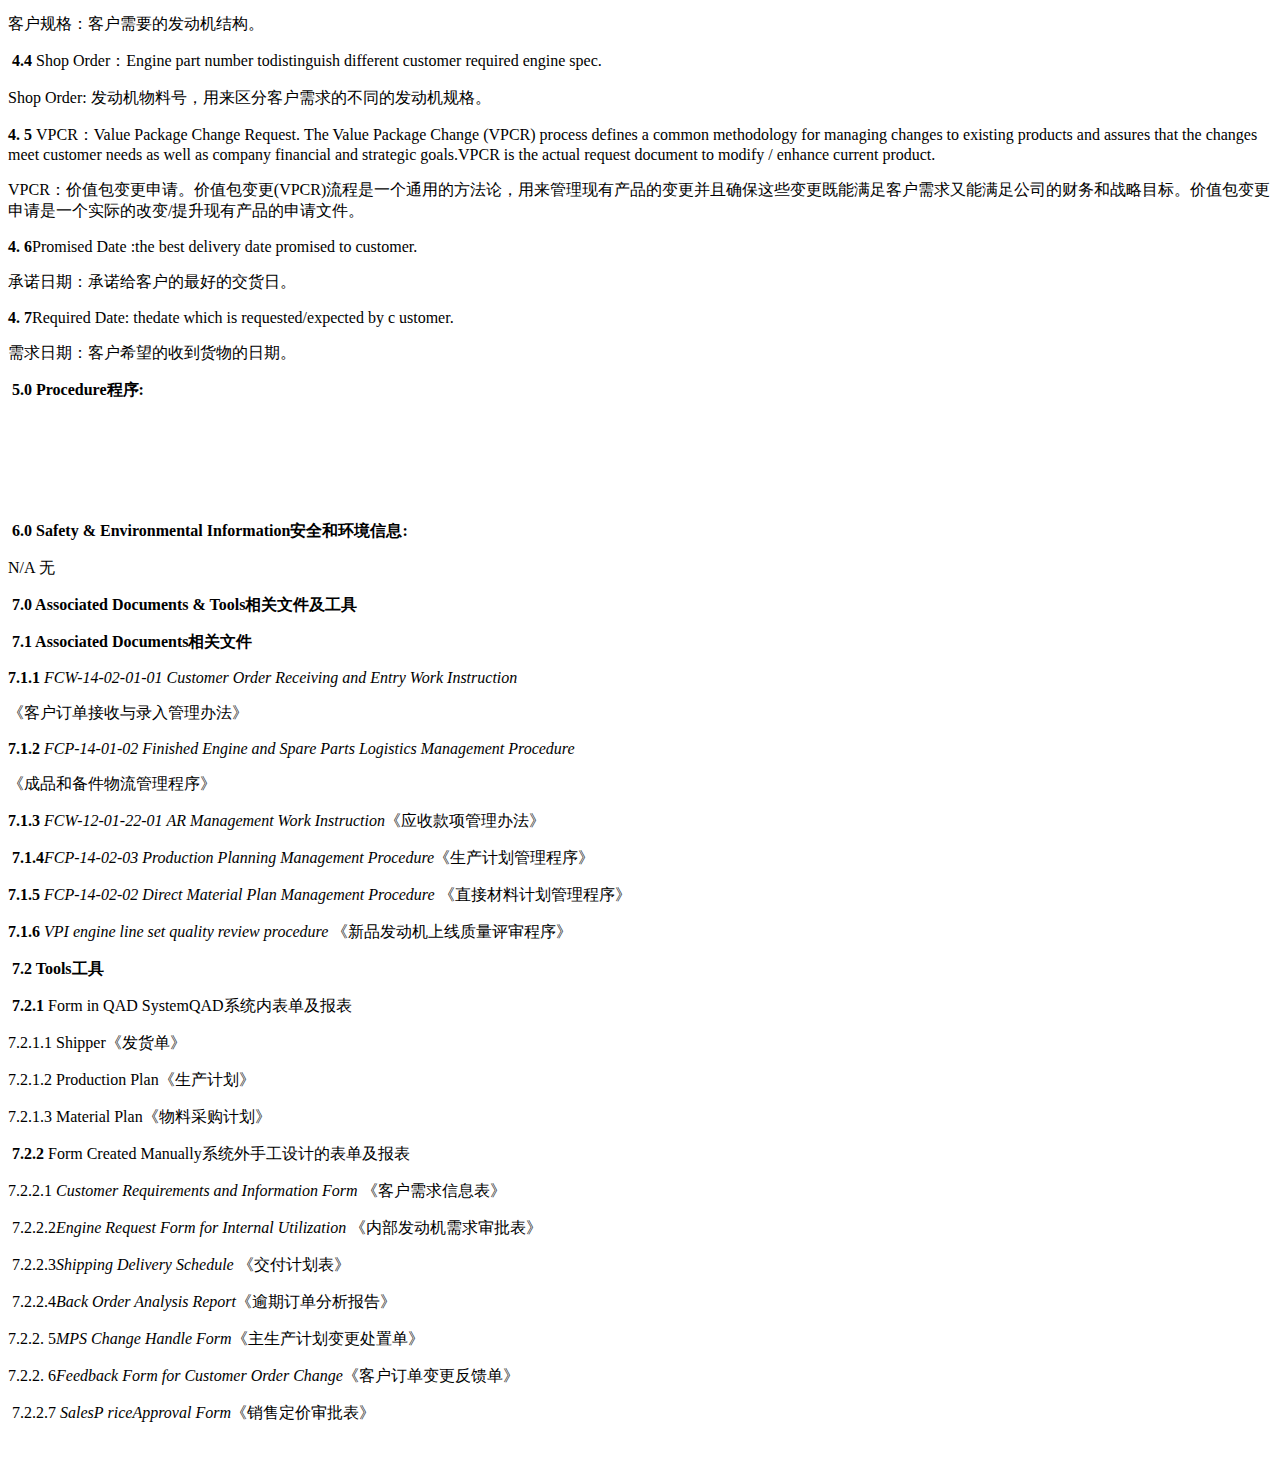
==== commit 25cc4697: "项目完善" ====
--- a/src/main/webapp/test.html
+++ b/src/main/webapp/test.html
@@ -12,13 +12,14 @@
             style='font: "";font-weight: bold;color: #000000;'>:</span></p></div>
     <div><p style=''><span style='font: "";color: #000000;'>&nbsp;To standardize</span><span
             style='font: "eastAsia";color: #000000;'>VPI (Pre-M5)</span><span
-            style='font: "";color: #000000;'>/</span><span style='font: "";color: #000000;'>&nbsp;Customer tailor</span><span
+            style='font: "";color: #000000;'>/</span><a href='localhost:/'><span style='font: "";color: #000000;'>&nbsp;Customer tailor</span></a><span
             style='font: "";color: #000000;'>VPCR</span><span
             style='font: "eastAsia";color: #000000;'>&nbsp;engine</span><span style='font: "";color: #000000;'>customer order management pro</span><span
             style='font: "eastAsia";color: #000000;'>cess to meet operation and customer requirements.</span></p></div>
     <div><p style=''><span style='font: "";color: #000000;'>建立标准化</span><span style='font: "eastAsia";color: #000000;'>VPI(M5之前)</span><span
-            style='font: "";color: #000000;'>/</span><span style='font: "";color: #000000;'>客户定制</span><span
-            style='font: "";color: #000000;'>VPCR</span><span style='font: "eastAsia";color: #000000;'>发动机</span><span
+            style='font: "";color: #000000;'>/</span><a href='localhost:/'><span
+            style='font: "";color: #000000;'>客户定制</span></a><span style='font: "";color: #000000;'>VPCR</span><span
+            style='font: "eastAsia";color: #000000;'>发动机</span><span
             style='font: "";color: #000000;'>订单管理流程，</span><span style='font: "eastAsia";color: #000000;'>满足</span><span
             style='font: "";color: #000000;'>运营需求</span><span style='font: "eastAsia";color: #000000;'>和</span><span
             style='font: "";color: #000000;'>客户</span><span style='font: "eastAsia";color: #000000;'>需求</span><span
@@ -35,10 +36,10 @@
             style='font: "eastAsia";color: #000000;'>&nbsp;customer order for</span><span
             style='font: "";color: #000000;'>finish</span><span style='font: "eastAsia";color: #000000;'>ed</span><span
             style='font: "";color: #000000;'>&nbsp;goods and spare parts</span></p></div>
-    <div><p style=''><span style='font: "";color: #000000;'>本流程适用于</span><span style='font: "eastAsia";color: #000000;'>VPI M5之前及</span><span
-            style='font: "eastAsia";color: #000000;'>客户</span><span
-            style='font: "eastAsia";color: #000000;'>定制</span><span style='font: "eastAsia";color: #000000;'>VPCR</span><span
-            style='font: "";color: #000000;'>所有客户</span><span
+    <div><p style=''><span style='font: "";color: #000000;'>本流程适用于</span><span style='font: "eastAsia";color: #000000;'>VPI M5之前及</span><a
+            href='localhost:/'><span style='font: "eastAsia";color: #000000;'>客户</span></a><a href='localhost:/'><span
+            style='font: "eastAsia";color: #000000;'>定制</span></a><span
+            style='font: "eastAsia";color: #000000;'>VPCR</span><span style='font: "";color: #000000;'>所有客户</span><span
             style='font: "eastAsia";color: #000000;'>（包括内部客户）</span><span style='font: "";color: #000000;'>的订单下达及处理，包括成品和服务配件订单。</span>
     </p></div>
     <div><p style=''></p></div>
@@ -243,9 +244,11 @@
             style='font: "eastAsia";font-weight: bold;color: #000000;'>:</span></p></div>
     <div><p style=''></p></div>
     <div><p style=''></p></div>
-    <div><p style=''><br/><span style=''></span></p></div>
-    <div><p style=''></p></div>
-    <div><p style=''><br/><span style=''></span></p></div>
+    <div><p style=''><br/><span style=''><img
+            href='http://localhost:8080/wup/upload/file/20190812/1565573064295.emf '/></span></p></div>
+    <div><p style=''></p></div>
+    <div><p style=''><br/><span style=''><img
+            href='http://localhost:8080/wup/upload/file/20190812/1565573064391.emf '/></span></p></div>
     <div><p style=''></p></div>
     <div><p style=''></p></div>
     <div><p style=''></p></div>
@@ -306,7 +309,7 @@
     <div><p style=''></p></div>
     <div><p style=''><span style='font: "";font-weight: bold;color: #000000;'>&nbsp;7.2 Tools</span><span
             style='font: "";font-weight: bold;color: #000000;'>工具</span></p></div>
-    <div><p style='text-align: both'><span style='font: "";font-weight: bold;color: #000000;'>&nbsp;7.2.1</span><span
+    <div><p style=''><span style='font: "";font-weight: bold;color: #000000;'>&nbsp;7.2.1</span><span
             style='font: "";color: #000000;'>&nbsp;Form in QAD System</span><span
             style='font: "eastAsia";color: #000000;'>QAD</span><span style='font: "";color: #000000;'>系统内表单及报表</span>
     </p></div>
@@ -316,8 +319,8 @@
             style='font: "eastAsia";color: #000000;'>&nbsp;Production Plan《生产计划》</span></p></div>
     <div><p style=''><span style='font: "eastAsia";color: #000000;'>7.2.1.3</span><span
             style='font: "eastAsia";color: #000000;'>&nbsp;Material Plan《物料采购计划》</span></p></div>
-    <div><p style='text-align: both'></p></div>
-    <div><p style='text-align: both'><span style='font: "";font-weight: bold;color: #000000;'>&nbsp;7.2.2</span><span
+    <div><p style=''></p></div>
+    <div><p style=''><span style='font: "";font-weight: bold;color: #000000;'>&nbsp;7.2.2</span><span
             style='font: "";color: #000000;'>&nbsp;Form Created Manually</span><span style='font: "";color: #000000;'>系统外手工设计的表单及报表</span>
     </p></div>
     <div><p style=''><span style='font: "eastAsia";color: #000000;'>7.2.2.1</span><span
@@ -352,7 +355,6 @@
             style='font: "";color: #000000;font-style: italic;'>pproval Form</span><span
             style='font: "eastAsia";color: #000000;'>《销售定价审批表》</span></p></div>
     <div><p style=''><span style='font: "eastAsia";color: #FF0000;'>&nbsp;</span></p></div>
-<a href="www.baidu.com">ss</a>
 </div>
 </body>
 </html>
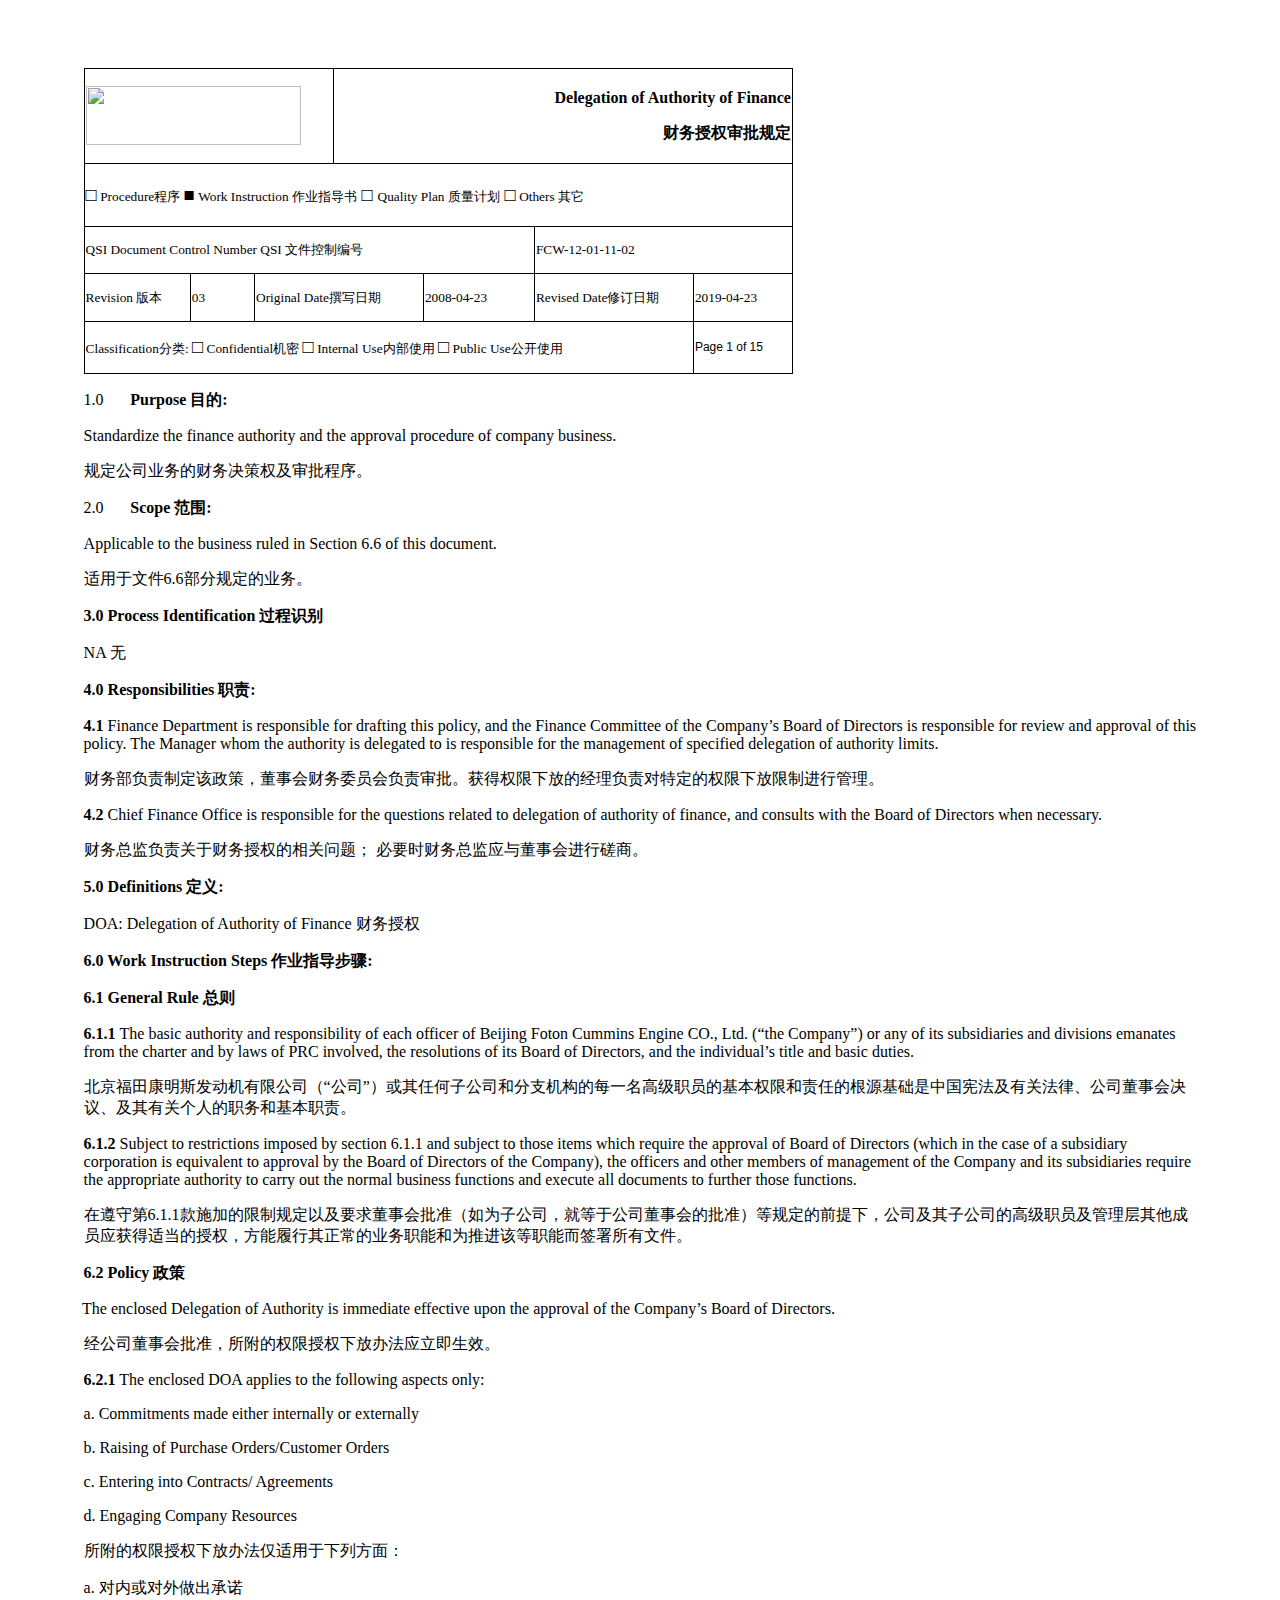
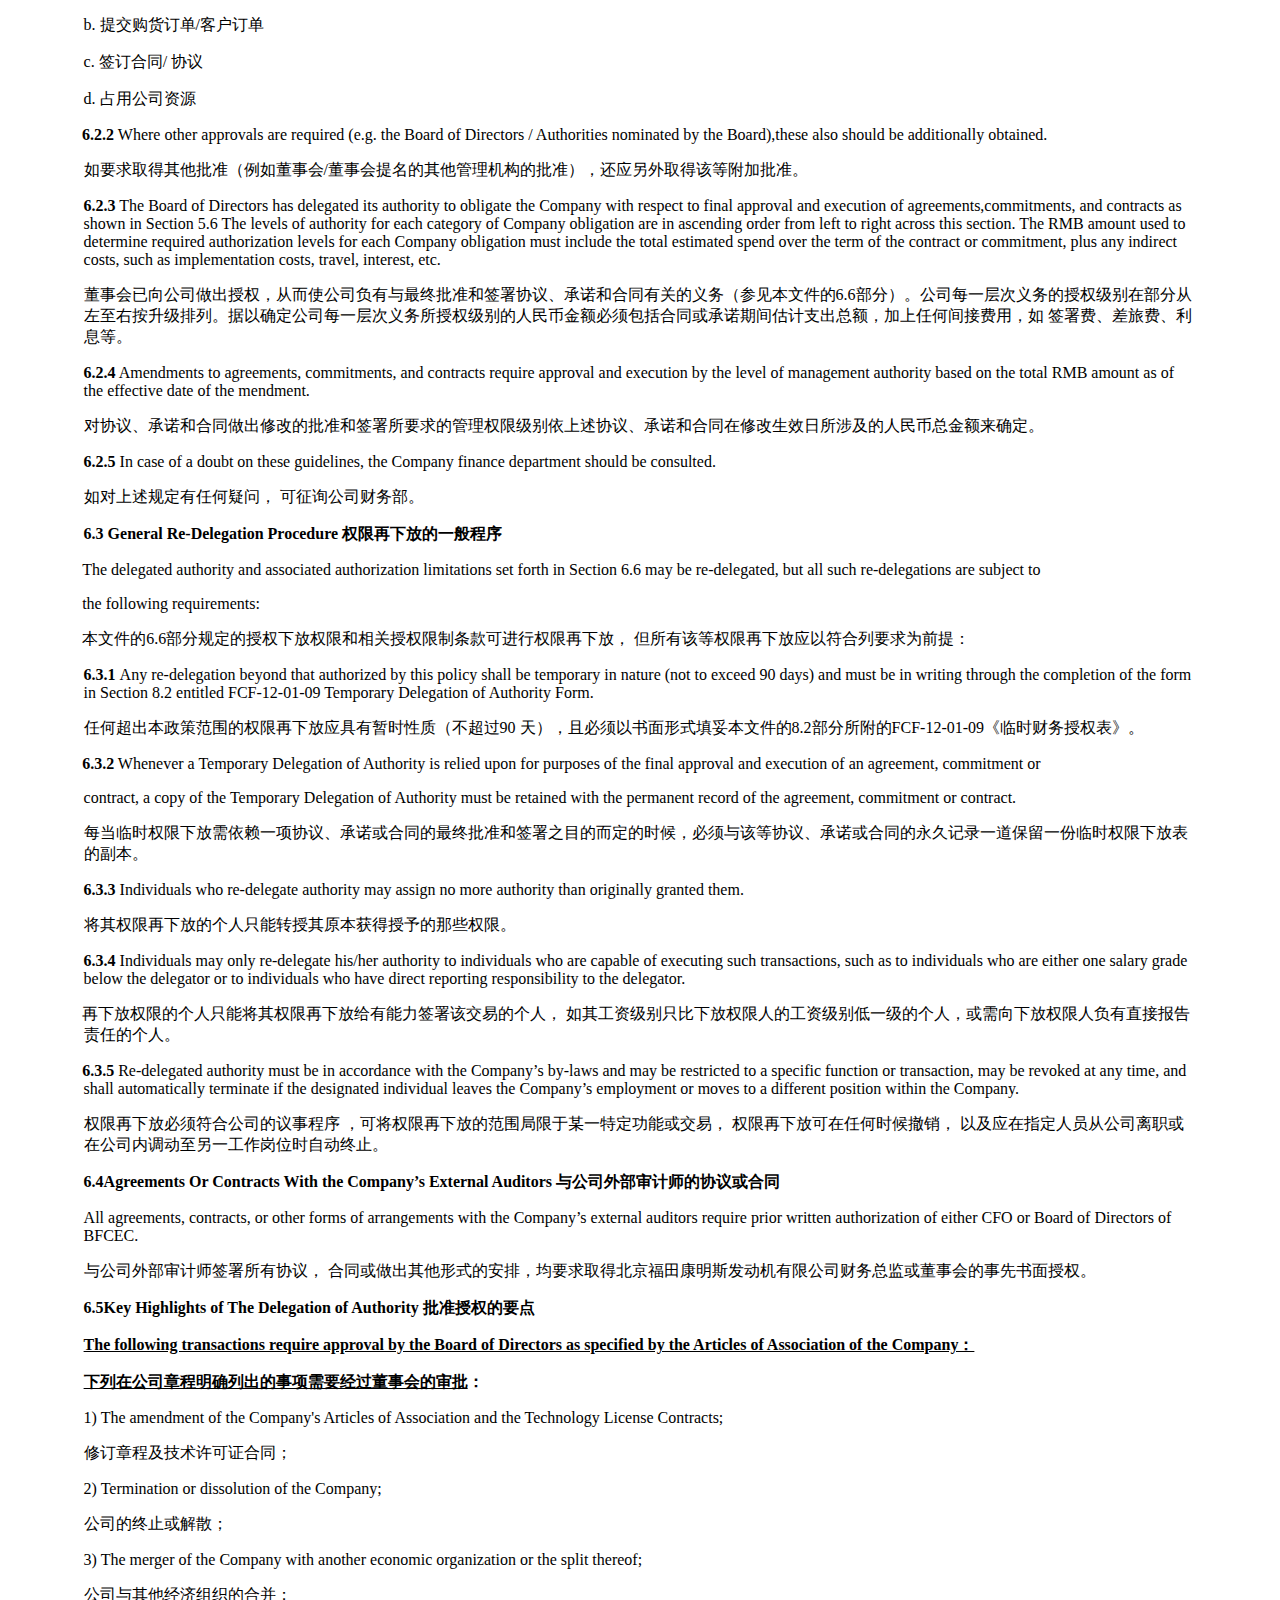
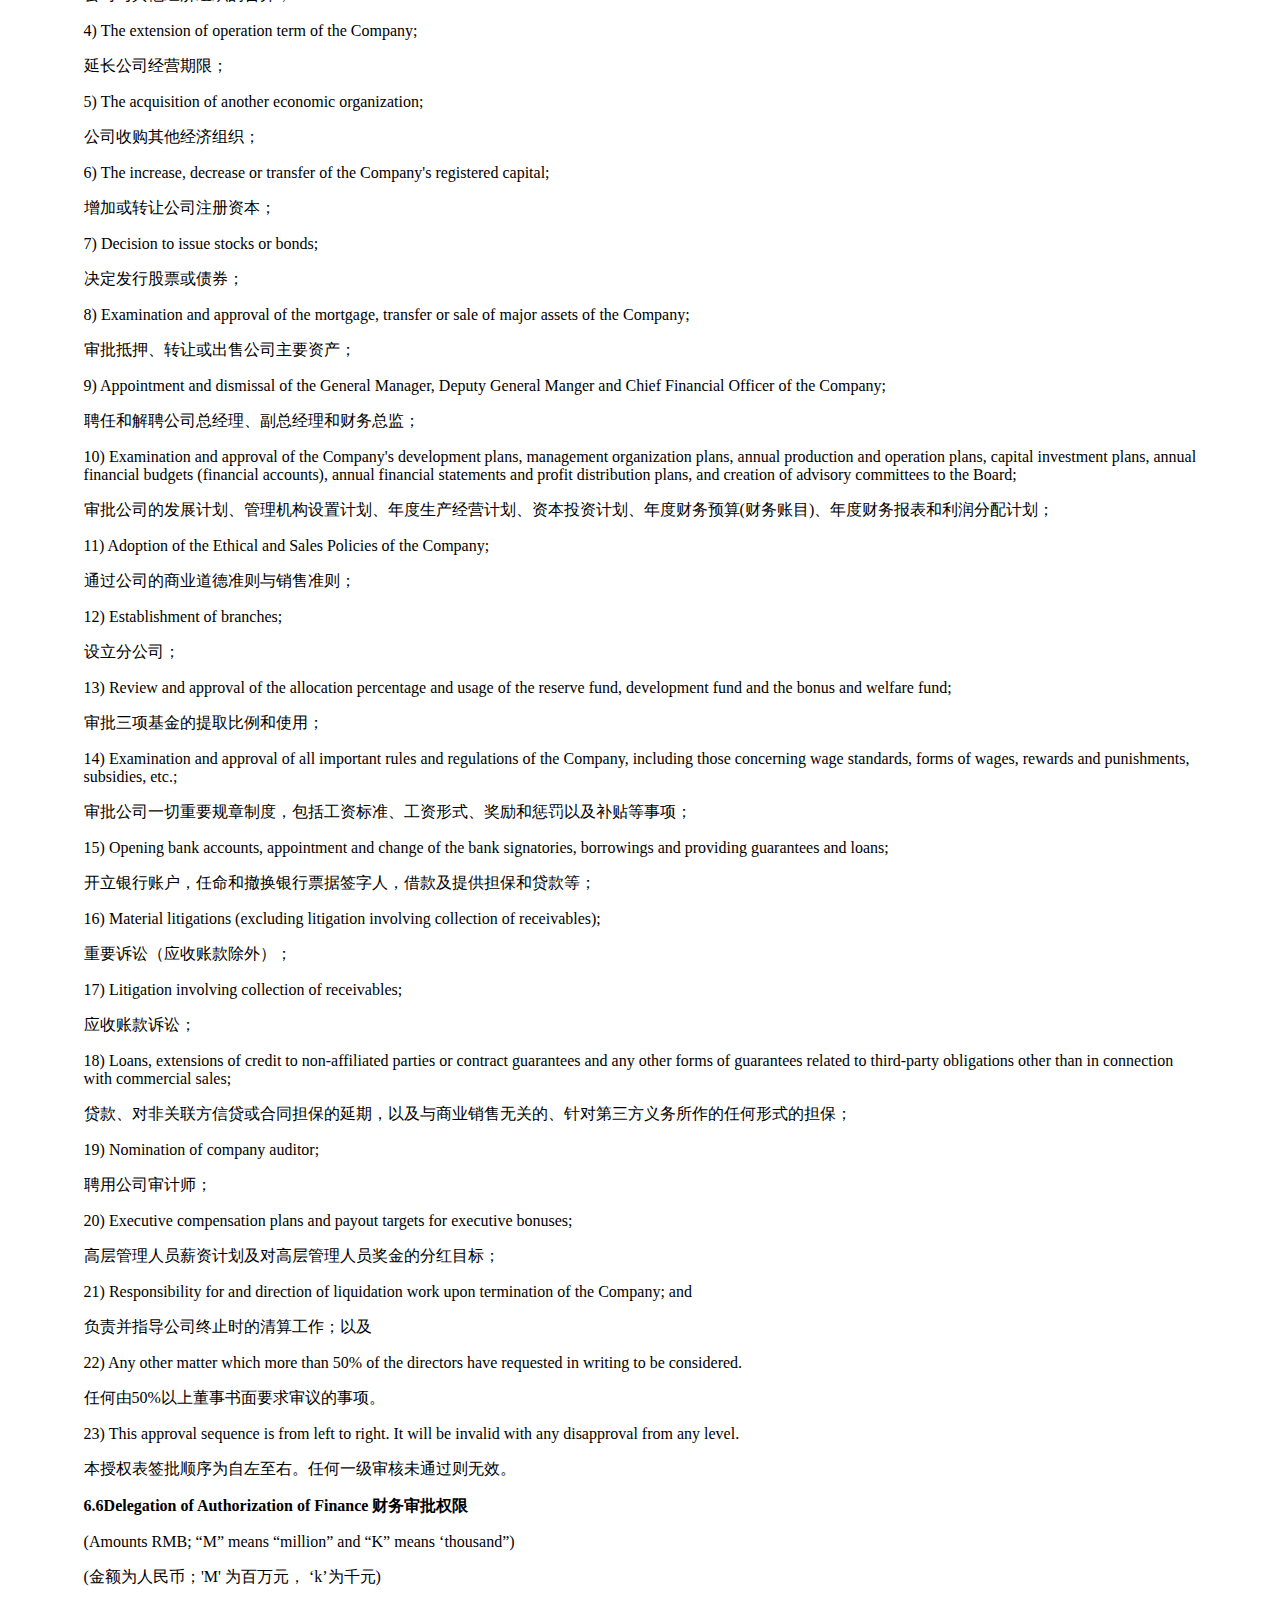
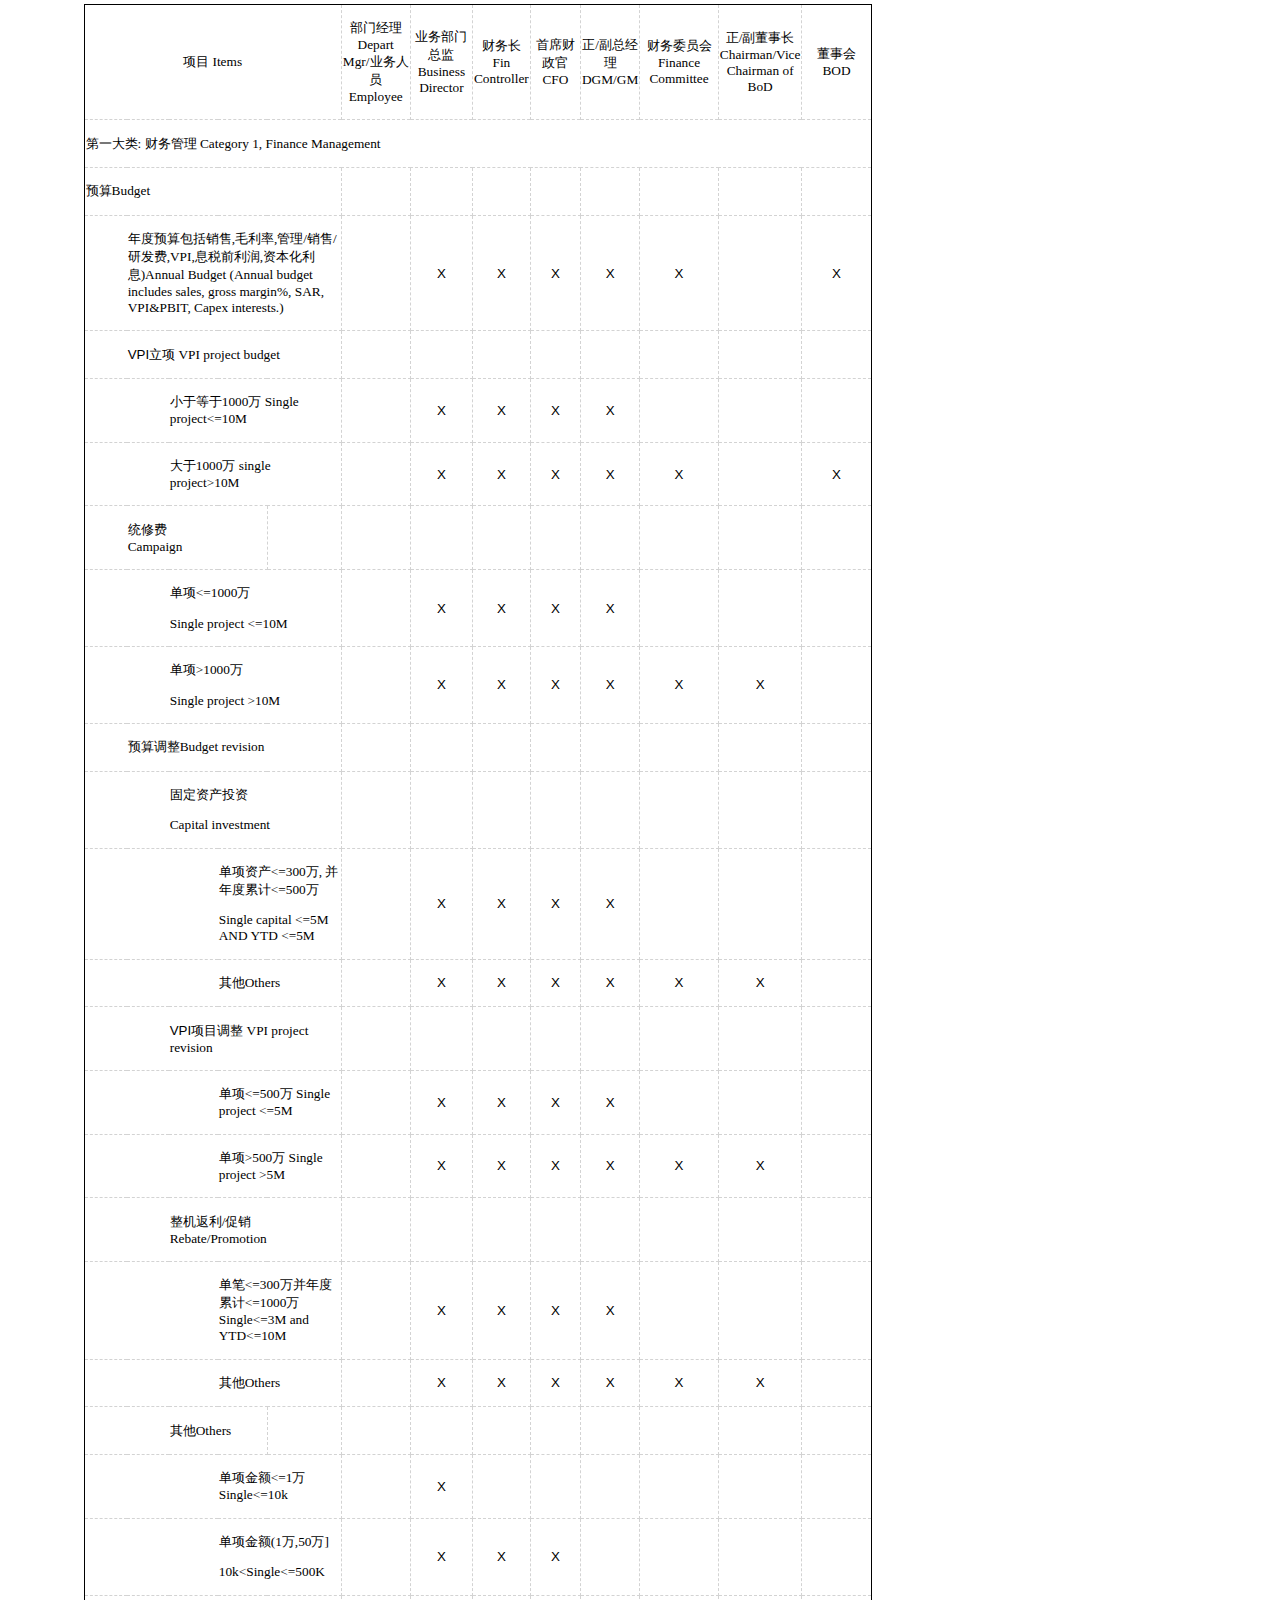
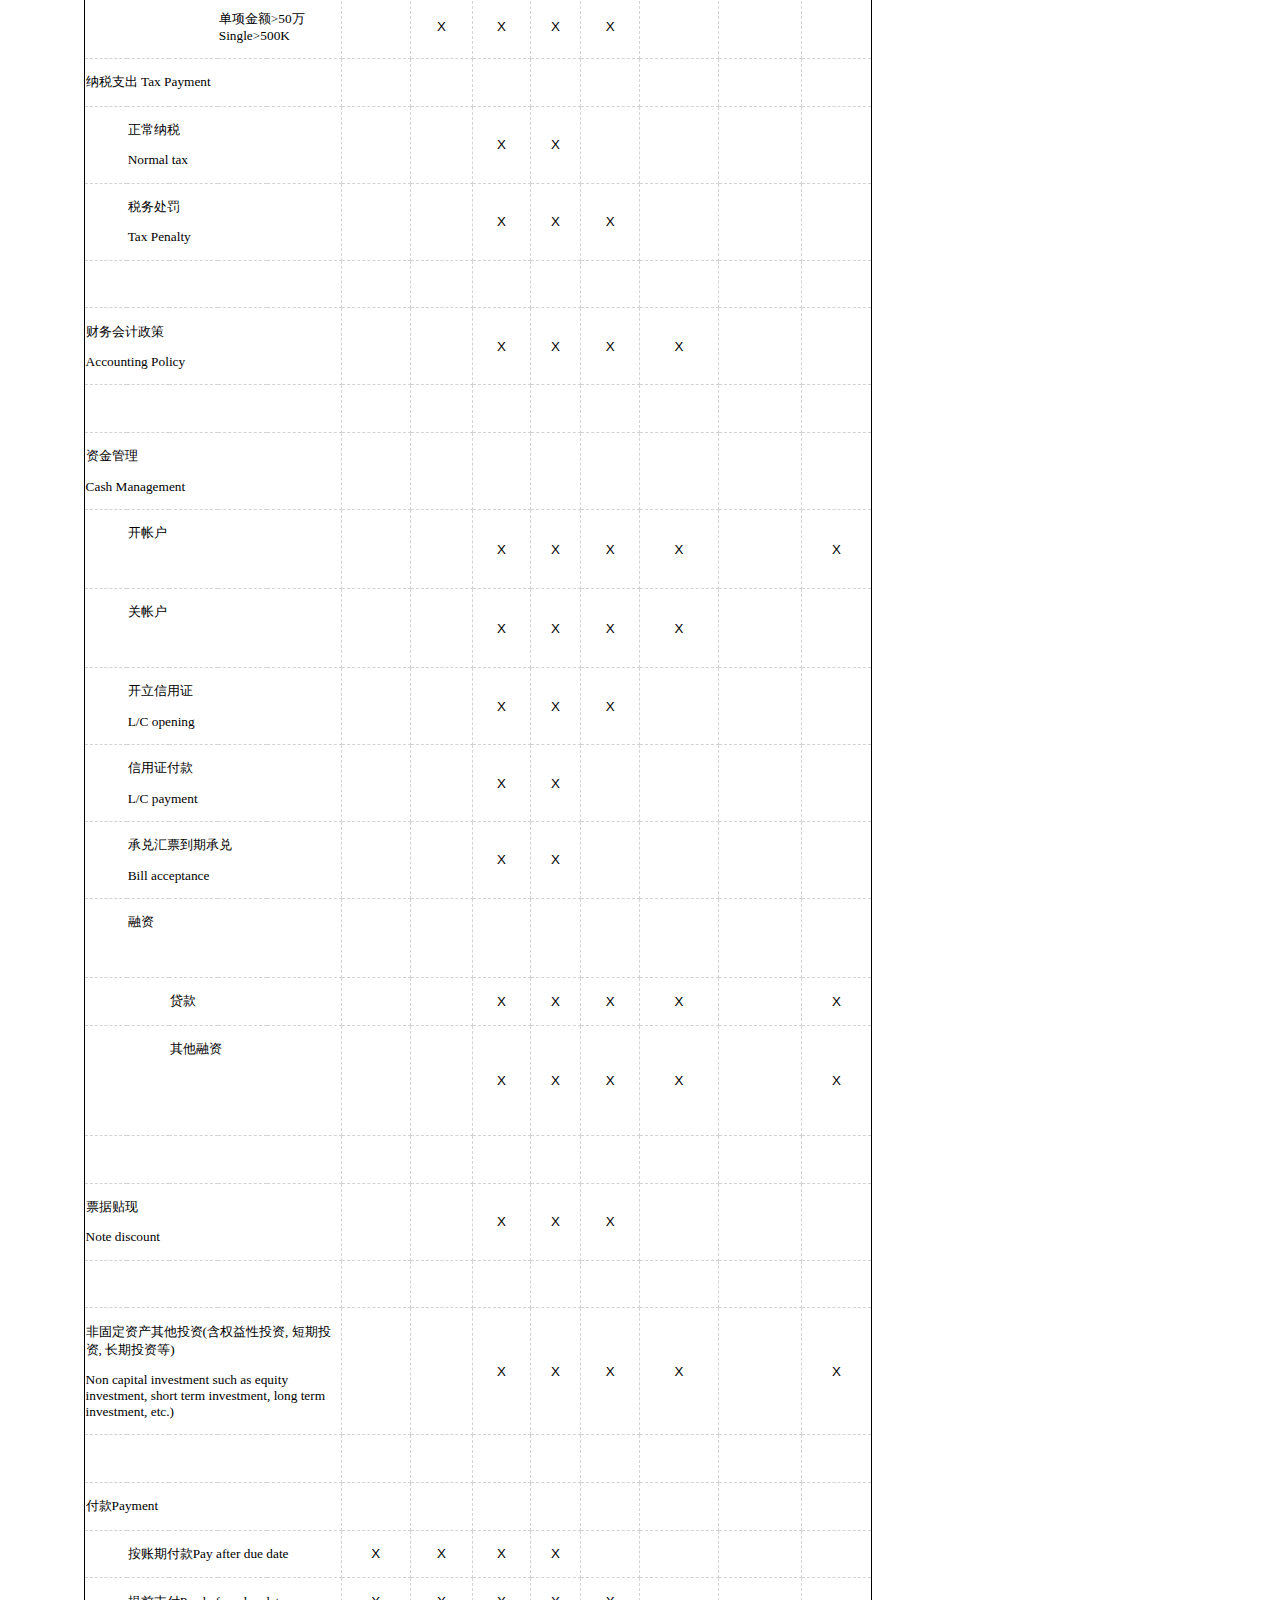
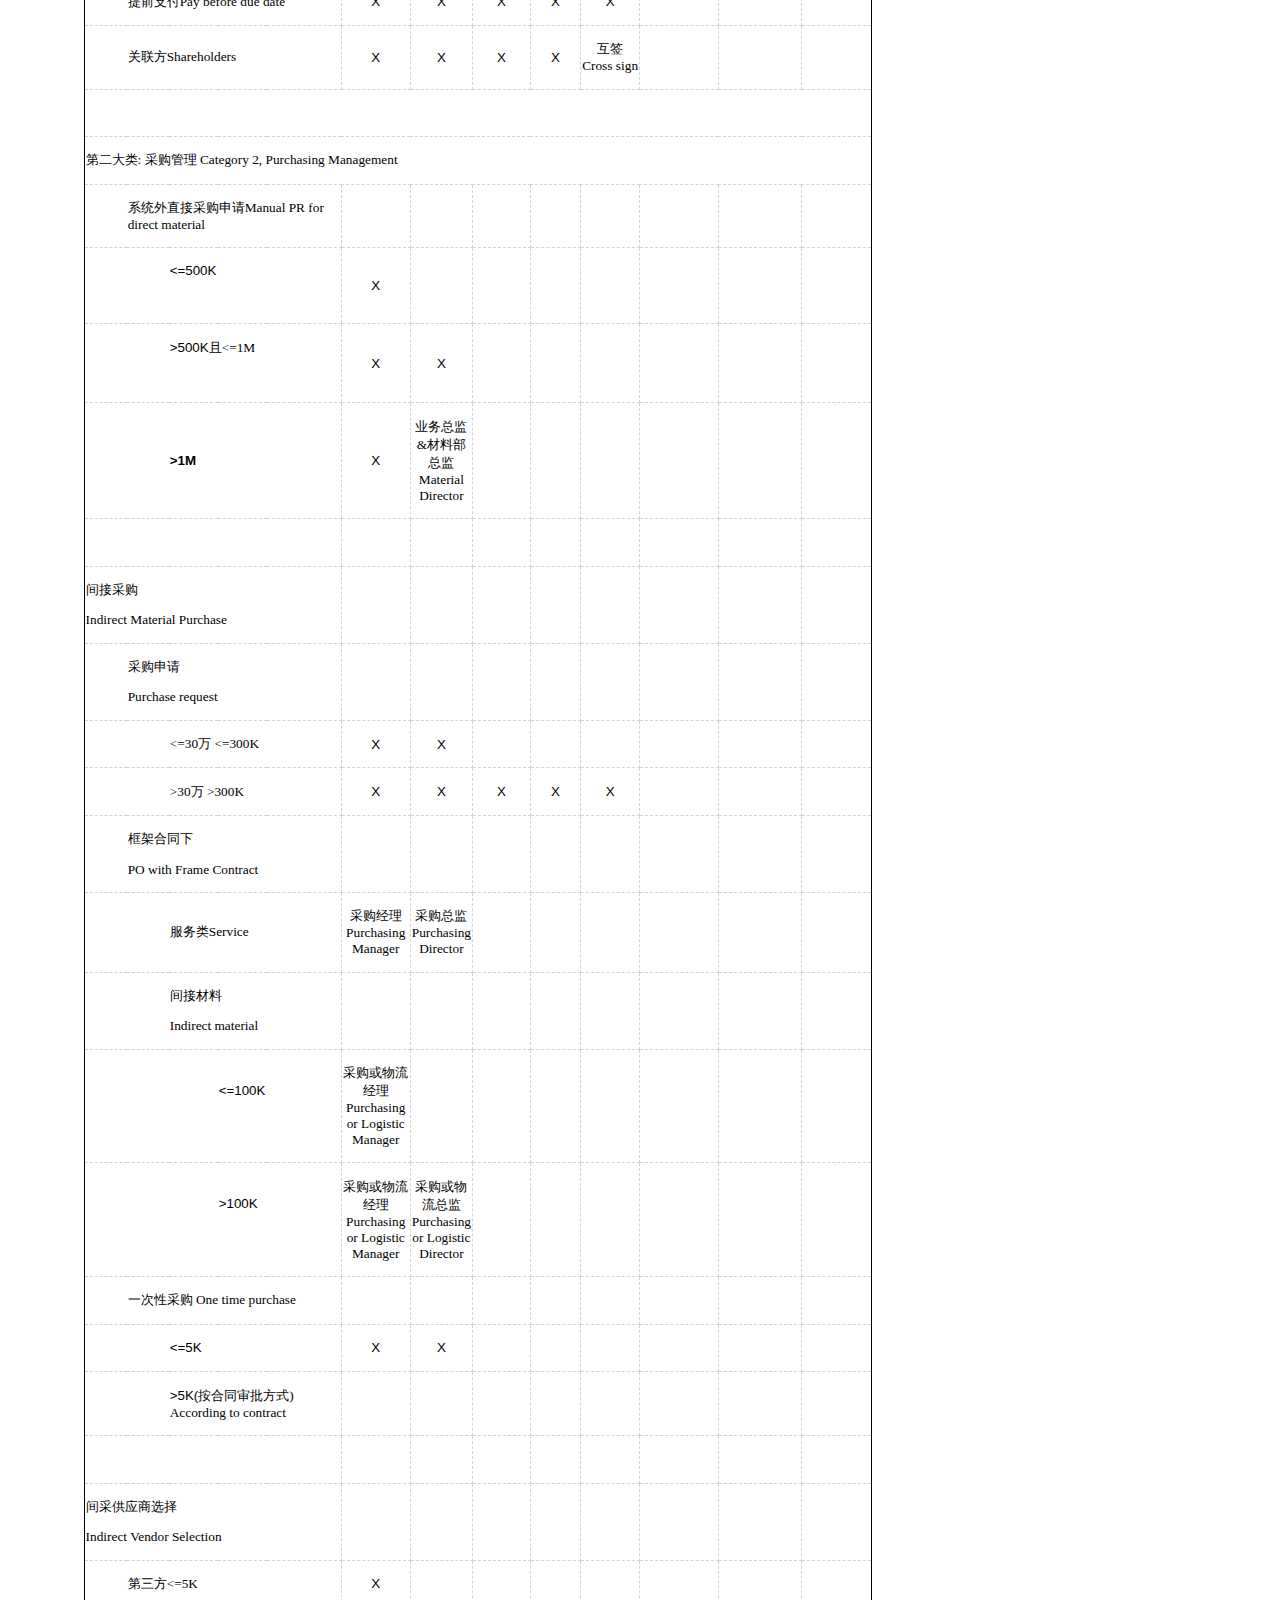
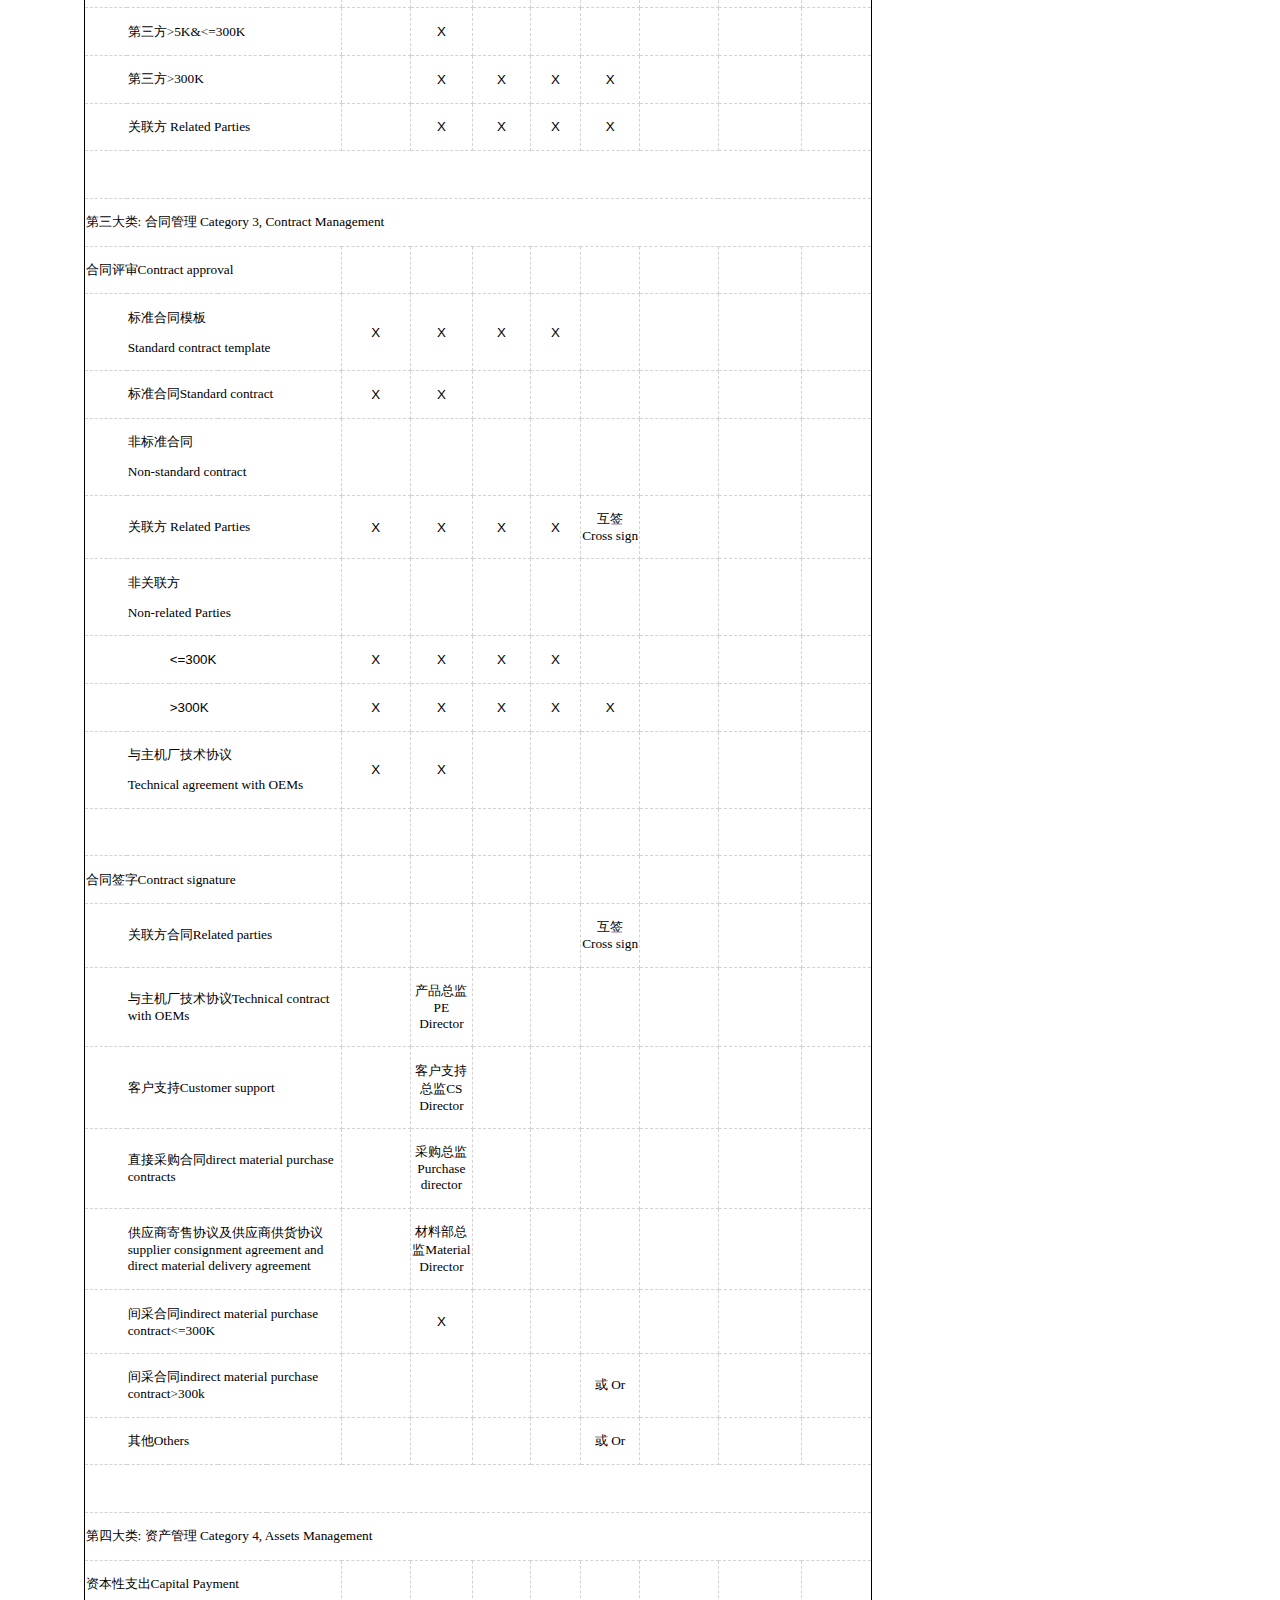
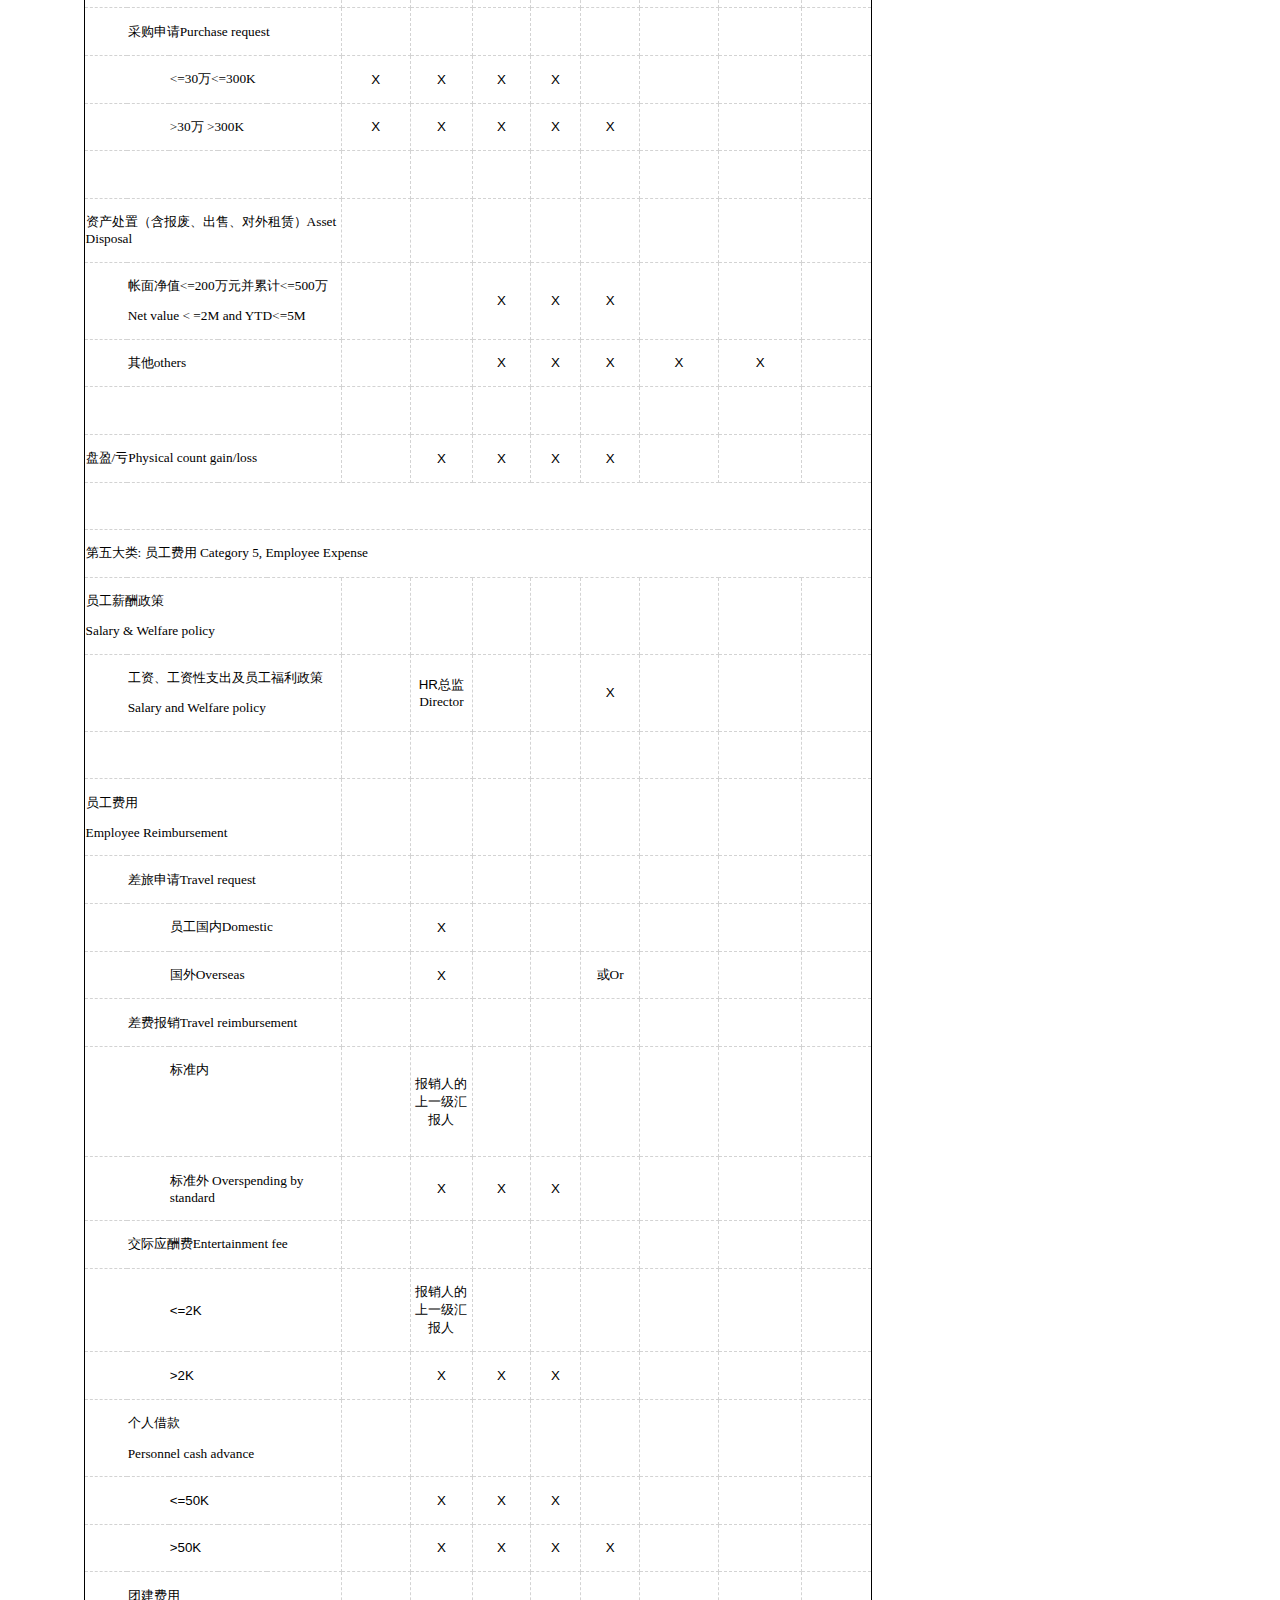
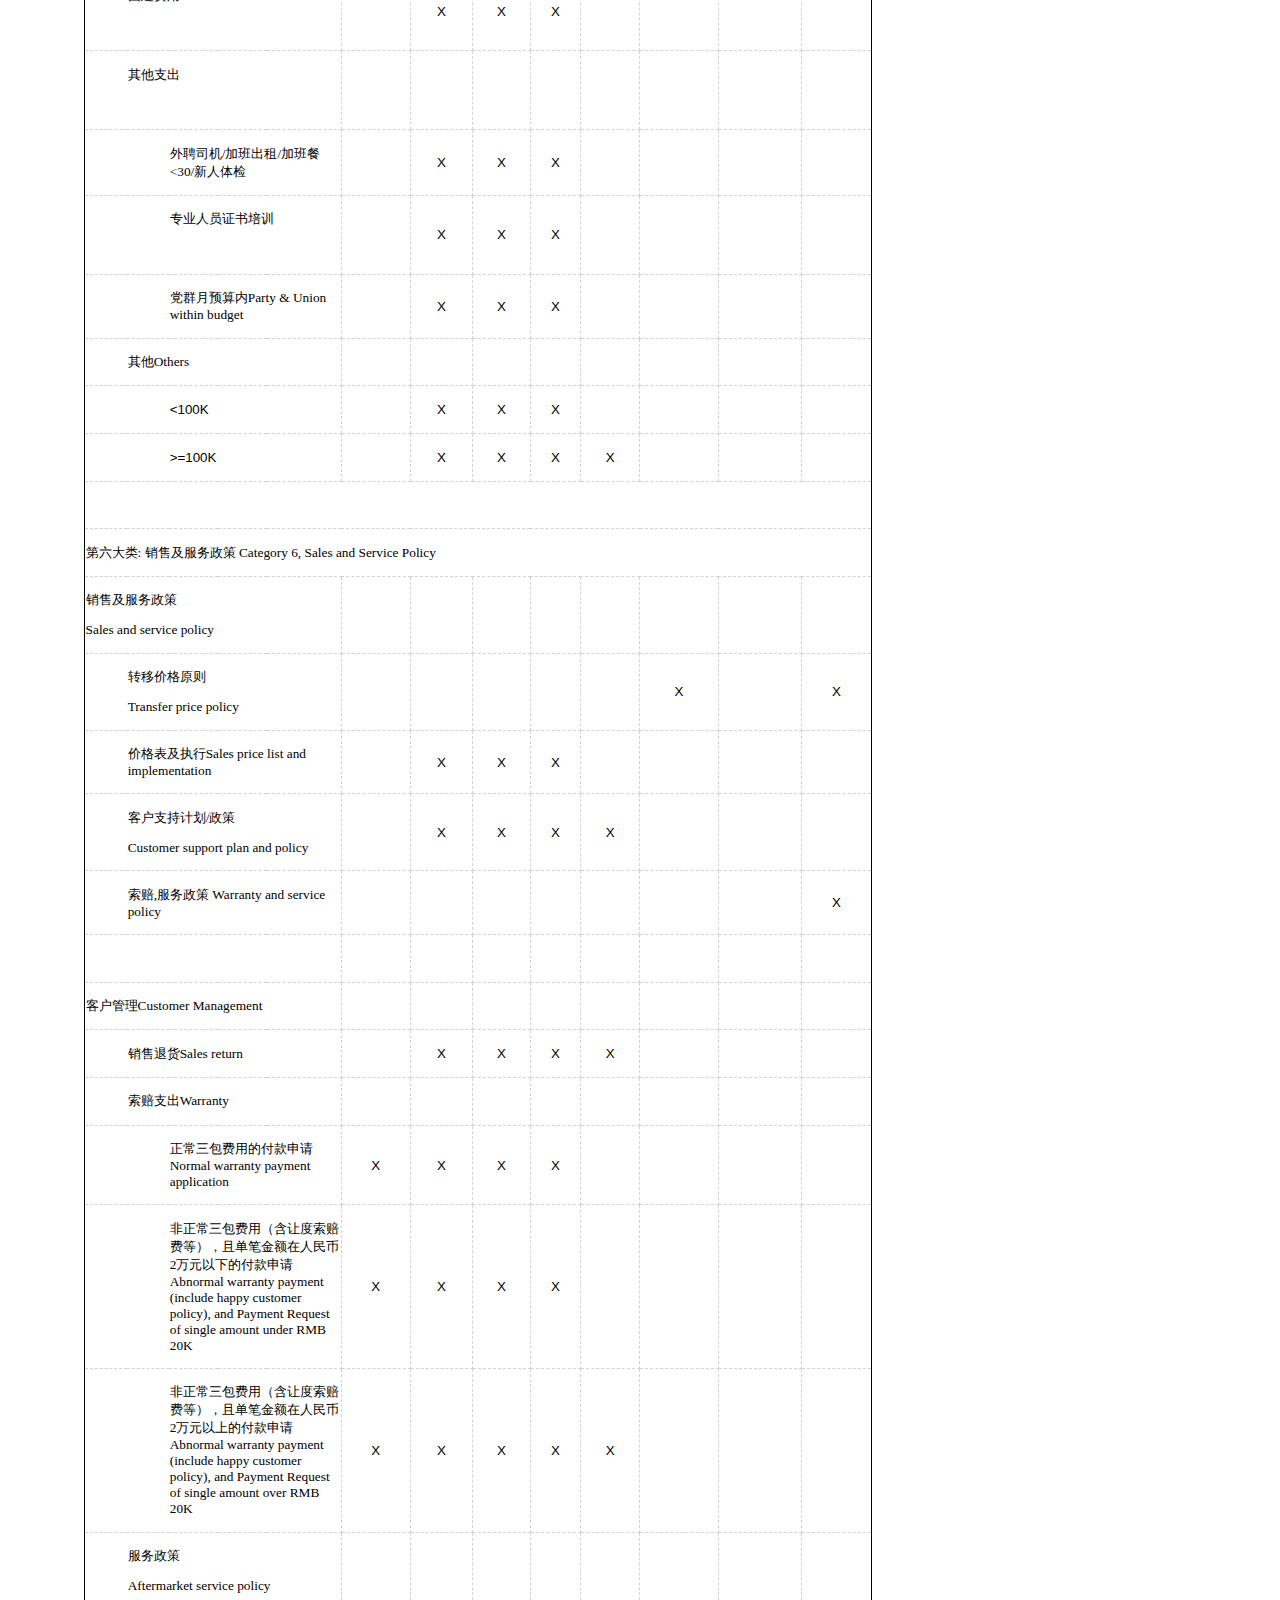
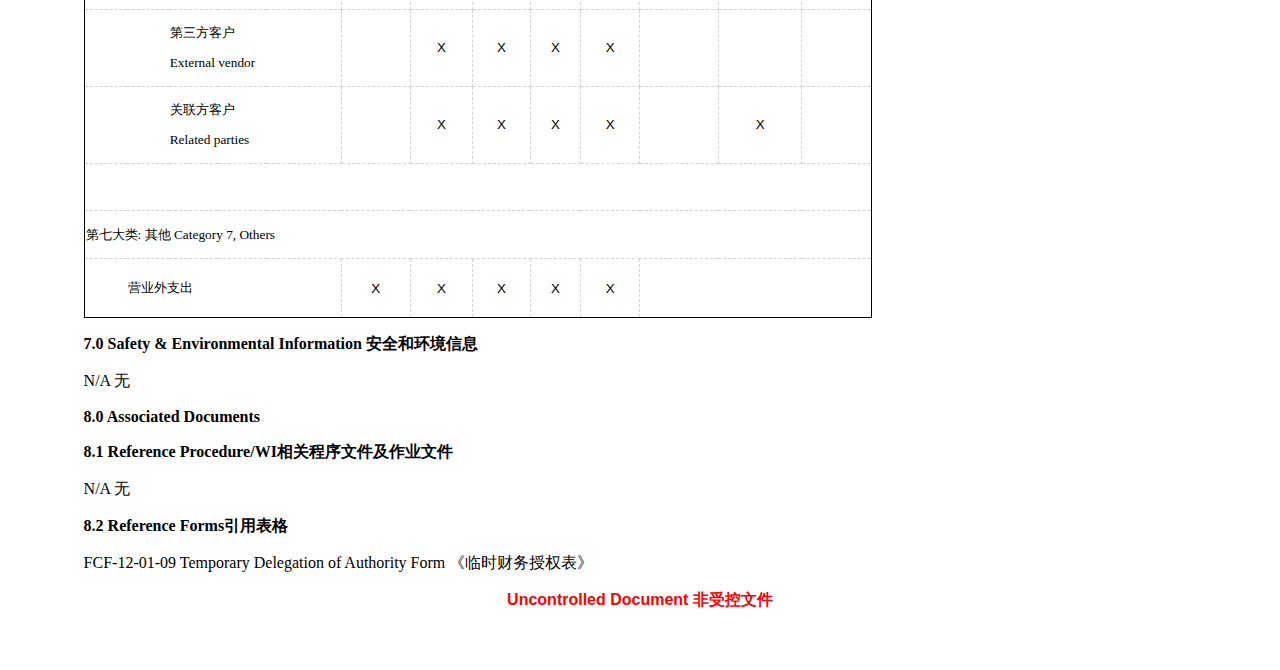
==== commit 62a7d840: "画图功能" ====
--- a/src/main/webapp/test.html
+++ b/src/main/webapp/test.html
@@ -4,357 +4,2304 @@
     <meta charset="UTF-8">
     <title>Title</title>
 </head>
-<body>
-<div style="">
-    <div><p style=''><span style='font: "eastAsia";font-weight: bold;color: #000000;'>&nbsp;1.0</span><span
-            style='font: "";font-weight: bold;color: #000000;'>&nbsp;Purpose</span><span
-            style='font: "";font-weight: bold;color: #000000;'>目的</span><span
-            style='font: "";font-weight: bold;color: #000000;'>:</span></p></div>
-    <div><p style=''><span style='font: "";color: #000000;'>&nbsp;To standardize</span><span
-            style='font: "eastAsia";color: #000000;'>VPI (Pre-M5)</span><span
-            style='font: "";color: #000000;'>/</span><a href='localhost:/'><span style='font: "";color: #000000;'>&nbsp;Customer tailor</span></a><span
-            style='font: "";color: #000000;'>VPCR</span><span
-            style='font: "eastAsia";color: #000000;'>&nbsp;engine</span><span style='font: "";color: #000000;'>customer order management pro</span><span
-            style='font: "eastAsia";color: #000000;'>cess to meet operation and customer requirements.</span></p></div>
-    <div><p style=''><span style='font: "";color: #000000;'>建立标准化</span><span style='font: "eastAsia";color: #000000;'>VPI(M5之前)</span><span
-            style='font: "";color: #000000;'>/</span><a href='localhost:/'><span
-            style='font: "";color: #000000;'>客户定制</span></a><span style='font: "";color: #000000;'>VPCR</span><span
-            style='font: "eastAsia";color: #000000;'>发动机</span><span
-            style='font: "";color: #000000;'>订单管理流程，</span><span style='font: "eastAsia";color: #000000;'>满足</span><span
-            style='font: "";color: #000000;'>运营需求</span><span style='font: "eastAsia";color: #000000;'>和</span><span
-            style='font: "";color: #000000;'>客户</span><span style='font: "eastAsia";color: #000000;'>需求</span><span
-            style='font: "";color: #000000;'>。</span></p></div>
-    <div><p style=''></p></div>
-    <div><p style=''><span style='font: "";font-weight: bold;color: #000000;'>&nbsp;2.0 Scope</span><span
-            style='font: "";font-weight: bold;color: #000000;'>范围</span><span
-            style='font: "";font-weight: bold;color: #000000;'>&nbsp;:</span></p></div>
-    <div><p style=''><span style='font: "eastAsia";color: #000000;'>Applicable</span><span
-            style='font: "";color: #000000;'>&nbsp;to recei</span><span style='font: "eastAsia";color: #000000;'>&nbsp;ving</span><span
-            style='font: "";color: #000000;'>&nbsp;and</span><span style='font: "eastAsia";color: #000000;'>handling of VPI customer (includ</span><span
-            style='font: "";color: #000000;'>ing</span><span style='font: "eastAsia";color: #000000;'>&nbsp;internal customer) order before M5</span><span
-            style='font: "";color: #000000;'>&nbsp;/VPCR customer, including</span><span
-            style='font: "eastAsia";color: #000000;'>&nbsp;customer order for</span><span
-            style='font: "";color: #000000;'>finish</span><span style='font: "eastAsia";color: #000000;'>ed</span><span
-            style='font: "";color: #000000;'>&nbsp;goods and spare parts</span></p></div>
-    <div><p style=''><span style='font: "";color: #000000;'>本流程适用于</span><span style='font: "eastAsia";color: #000000;'>VPI M5之前及</span><a
-            href='localhost:/'><span style='font: "eastAsia";color: #000000;'>客户</span></a><a href='localhost:/'><span
-            style='font: "eastAsia";color: #000000;'>定制</span></a><span
-            style='font: "eastAsia";color: #000000;'>VPCR</span><span style='font: "";color: #000000;'>所有客户</span><span
-            style='font: "eastAsia";color: #000000;'>（包括内部客户）</span><span style='font: "";color: #000000;'>的订单下达及处理，包括成品和服务配件订单。</span>
-    </p></div>
-    <div><p style=''></p></div>
-    <div><p style=''><span style='font: "";font-weight: bold;color: #000000;'>&nbsp;3.0 Responsibilities</span><span
-            style='font: "";font-weight: bold;color: #000000;'>职责</span><span
-            style='font: "";font-weight: bold;color: #000000;'>:</span></p></div>
-    <div><p style=''><span style='font: "";font-weight: bold;color: #000000;'>&nbsp;3.1</span><span
-            style='font: "eastAsia";font-weight: bold;color: #000000;'>General Manager Office 总经理办公室</span></p></div>
-    <div><p style=''><span style='font: "eastAsia";font-weight: bold;color: #000000;'>3.1.1</span><span
-            style='font: "eastAsia";color: #000000;'>&nbsp;VPI</span><span style='font: "";color: #000000;'>/VPCR</span><span
-            style='font: "eastAsia";color: #000000;'>&nbsp;Program Manager is responsible for customer requirement receiving, order review, execution and tracking, and communication with customer and internal coordination.</span>
-    </p></div>
-    <div><p style=''><span style='font: "eastAsia";color: #000000;'>VPI/VPC</span><span
-            style='font: "";color: #000000;'>R</span><span style='font: "eastAsia";color: #000000;'>项目经理：负责客户需求接收，订单评审、执行、跟踪，并作为窗口与客户沟通、协调厂内各部门工作。</span>
-    </p></div>
-    <div><p style=''></p></div>
-    <div><p style=''><span style='font: "eastAsia";font-weight: bold;color: #000000;'>3.1.2</span><span
-            style='font: "eastAsia";color: #000000;'>&nbsp;Key Account Manager is responsible for quotation to customer, and customer payment tracking.</span>
-    </p></div>
-    <div><p style=''><span style='font: "eastAsia";color: #000000;'>大客户经理：负责对客户报价并跟踪客户付款。</span></p></div>
-    <div><p style=''></p></div>
-    <div><p style=''><span
-            style='font: "eastAsia";font-weight: bold;color: #000000;'>&nbsp;3.2 Material Dept.</span><span
-            style='font: "";font-weight: bold;color: #000000;'>材料部</span></p></div>
-    <div><p style=''><span style='font: "eastAsia";font-weight: bold;color: #000000;'>&nbsp;3.2.1</span><span
-            style='font: "eastAsia";color: #000000;'>Customer Order Planner is responsible for customer order receiving，support order execution and tracking.</span>
-    </p></div>
-    <div><p style=''><span style='font: "eastAsia";color: #000000;'>客户订单计划员：负责客户订单接收，支持订单执行和跟踪。</span></p></div>
-    <div><p style=''></p></div>
-    <div><p style=''><span style='font: "eastAsia";font-weight: bold;color: #000000;'>3.2.2</span><span
-            style='font: "eastAsia";color: #000000;'>&nbsp;</span><span style='font: "";color: #000000;'>&nbsp;Production Planner</span><span
-            style='font: "eastAsia";color: #000000;'>is responsible for m</span><span style='font: "";color: #000000;'>ak</span><span
-            style='font: "eastAsia";color: #000000;'>ing</span><span style='font: "";color: #000000;'>&nbsp;production schedule</span><span
-            style='font: "eastAsia";color: #000000;'>&nbsp;based on production plan and VPI line set audit result</span><span
-            style='font: "";color: #000000;'>&nbsp;and VPCR JOB1 audit result.</span></p></div>
-    <div><p style=''><span style='font: "";color: #000000;'>生产计划员：</span><span style='font: "eastAsia";color: #000000;'>负责根据生产计划和VPI上线评审结果,VPC</span><span
-            style='font: "";color: #000000;'>R JOB1评审结果</span><span
-            style='font: "eastAsia";color: #000000;'>协调、支持生产</span><span style='font: "";color: #000000;'>。</span></p>
-    </div>
-    <div><p style=''></p></div>
-    <div><p style=''><span style='font: "eastAsia";font-weight: bold;color: #000000;'>&nbsp;3.2.3</span><span
-            style='font: "eastAsia";color: #000000;'>VPI</span><span style='font: "";color: #000000;'>/VPCR</span><span
-            style='font: "eastAsia";color: #000000;'>&nbsp;</span><span style='font: "";color: #000000;'>Material Planner</span><span
-            style='font: "eastAsia";color: #000000;'>&nbsp;is responsible for tracking</span><span
-            style='font: "";color: #000000;'>&nbsp;material purchasing plan</span><span
-            style='font: "eastAsia";color: #000000;'>and en</span><span style='font: "";color: #000000;'>sur</span><span
-            style='font: "eastAsia";color: #000000;'>ing</span><span style='font: "";color: #000000;'>&nbsp;</span><span
-            style='font: "eastAsia";color: #000000;'>&nbsp;the</span><span
-            style='font: "";color: #000000;'>material’</span><span
-            style='font: "eastAsia";color: #000000;'>s on-time</span><span style='font: "";color: #000000;'>&nbsp;arrival.</span>
-    </p></div>
-    <div><p style=''><span style='font: "eastAsia";color: #000000;'>VPI</span><span style='font: "";color: #000000;'>/VPCR物料计划员：</span><span
-            style='font: "eastAsia";color: #000000;'>负责根据</span><span
-            style='font: "";color: #000000;'>物料采购计划</span><span
-            style='font: "eastAsia";color: #000000;'>跟踪采购订单的进度，</span><span
-            style='font: "";color: #000000;'>保证物料按时到厂。</span></p></div>
-    <div><p style=''></p></div>
-    <div><p style=''><span style='font: "eastAsia";font-weight: bold;color: #000000;'>3.2.4</span><span
-            style='font: "eastAsia";color: #000000;'>&nbsp;</span><span style='font: "";color: #000000;'>Planning Manager</span><span
-            style='font: "eastAsia";color: #000000;'>&nbsp;is responsible for a</span><span
-            style='font: "";color: #000000;'>pprov</span><span style='font: "eastAsia";color: #000000;'>ing</span><span
-            style='font: "";color: #000000;'>&nbsp;</span><span
-            style='font: "eastAsia";color: #000000;'>&nbsp;customer</span><span
-            style='font: "";color: #000000;'>order.</span></p></div>
-    <div><p style=''><span style='font: "";color: #000000;'>计划经理：</span><span style='font: "eastAsia";color: #000000;'>负责</span><span
-            style='font: "";color: #000000;'>批准</span><span style='font: "eastAsia";color: #000000;'>客户</span><span
-            style='font: "";color: #000000;'>订单</span><span style='font: "eastAsia";color: #000000;'>的</span><span
-            style='font: "";color: #000000;'>执行。</span></p></div>
-    <div><p style=''></p></div>
-    <div><p style=''><span style='font: "eastAsia";font-weight: bold;color: #000000;'>3.2.5</span><span
-            style='font: "eastAsia";color: #000000;'>&nbsp;</span><span style='font: "";color: #000000;'>Out</span><span
-            style='font: "eastAsia";color: #000000;'>b</span><span
-            style='font: "";color: #000000;'>ound Logistics</span><span style='font: "eastAsia";color: #000000;'>&nbsp;Specialist is responsible for packaging and s</span><span
-            style='font: "";color: #000000;'>hipping</span><span style='font: "eastAsia";color: #000000;'>&nbsp;of the finished goods.</span>
-    </p></div>
-    <div><p style=''><span style='font: "eastAsia";color: #000000;'>外部</span><span
-            style='font: "";color: #000000;'>物流</span><span style='font: "eastAsia";color: #000000;'>专员</span><span
-            style='font: "";color: #000000;'>：</span><span style='font: "eastAsia";color: #000000;'>负责</span><span
-            style='font: "";color: #000000;'>成品</span><span style='font: "eastAsia";color: #000000;'>包装及</span><span
-            style='font: "";color: #000000;'>发运</span><span style='font: "eastAsia";color: #000000;'>。</span></p></div>
-    <div><p style=''></p></div>
-    <div><p style=''><span style='font: "eastAsia";font-weight: bold;color: #000000;'>&nbsp;3.2.6</span><span
-            style='font: "";color: #000000;'>Customer Site Representative</span><span
-            style='font: "eastAsia";color: #000000;'>&nbsp;is responsible for</span><span
-            style='font: "";color: #000000;'>order consumption based on Shipper and customer order tracking sheet</span><span
-            style='font: "eastAsia";color: #000000;'>.</span></p></div>
-    <div><p style=''><span style='font: "eastAsia";color: #000000;'>驻厂代表：根据发货单、客户对帐单核对订单消耗量。并在QAD系统中确认发货。</span></p>
-    </div>
-    <div><p style=''></p></div>
-    <div><p style=''><span
-            style='font: "eastAsia";font-weight: bold;color: #000000;'>3.3 Product Engineering Dept. 产品部</span></p>
-    </div>
-    <div><p style=''><span style='font: "eastAsia";font-weight: bold;color: #000000;'>3.3.1</span><span
-            style='font: "";font-weight: bold;color: #000000;'>&nbsp;</span><span
-            style='font: "eastAsia";color: #000000;'>Application Engineer</span><span style='font: "";color: #000000;'>&nbsp;is responsible for customer technical confirmation and prototype audit.</span>
-    </p></div>
-    <div><p style=''><span style='font: "";color: #000000;'>产品应用工程师</span><span
-            style='font: "eastAsia";color: #000000;'>：负责与客户确认发动机供货状态，确认申请SO与客户需求状态一致及样机评审。</span></p></div>
-    <div><p style=''></p></div>
-    <div><p style=''><span style='font: "eastAsia";font-weight: bold;color: #000000;'>3.3.</span><span
-            style='font: "";font-weight: bold;color: #000000;'>2</span><span
-            style='font: "eastAsia";font-weight: bold;color: #FF0000;'>&nbsp;</span><span
-            style='font: "eastAsia";color: #000000;'>Product Definition Engineer is responsible for customer spec review, and shop order compiling.</span>
-    </p></div>
-    <div><p style=''><span style='font: "eastAsia";color: #000000;'>产品定义工程师：负责评审客户规格、编译shop order。</span></p></div>
-    <div><p style=''></p></div>
-    <div><p style=''><span style='font: "eastAsia";font-weight: bold;color: #000000;'>3.4 Quality Dept. 质量部</span></p>
-    </div>
-    <div><p style=''><span style='font: "";font-weight: bold;color: #000000;'>3.</span><span
-            style='font: "eastAsia";font-weight: bold;color: #000000;'>&nbsp;4.1</span><span
-            style='font: "eastAsia";color: #000000;'>&nbsp;VPI Quality Engineer is responsible for VPI engine</span><span
-            style='font: "";color: #000000;'>quality review</span><span style='font: "eastAsia";color: #000000;'>&nbsp;of production readiness before lineset.</span>
-    </p></div>
-    <div><p style=''><span style='font: "eastAsia";color: #000000;'>VPI质量工程师：负责VPI发动机上线前生产就绪情况的质量评审</span></p></div>
-    <div><p style=''></p></div>
-    <div><p style=''><span style='font: "eastAsia";font-weight: bold;color: #000000;'>&nbsp;3.5</span><span
-            style='font: "";font-weight: bold;color: #000000;'>&nbsp;Finance Dept.</span><span
-            style='font: "";font-weight: bold;color: #000000;'>财务部</span></p></div>
-    <div><p style=''><span style='font: "";font-weight: bold;color: #000000;'>3.</span><span
-            style='font: "eastAsia";font-weight: bold;color: #000000;'>&nbsp;5.1</span><span
-            style='font: "eastAsia";color: #000000;'>&nbsp;GL Account is responsible for</span><span
-            style='font: "eastAsia";color: #000000;'>m</span><span style='font: "";color: #000000;'>aint</span><span
-            style='font: "eastAsia";color: #000000;'>&nbsp;enance of</span><span style='font: "";color: #000000;'>&nbsp;customer information</span><span
-            style='font: "eastAsia";color: #000000;'>and customer price list.</span></p></div>
-    <div><p style=''><span style='font: "eastAsia";color: #000000;'>总账会计：负责</span><span
-            style='font: "";color: #000000;'>维护客户基本信息</span><span
-            style='font: "eastAsia";color: #000000;'>和客户价格单。</span></p></div>
-    <div><p style=''></p></div>
-    <div><p style=''><span style='font: "eastAsia";font-weight: bold;color: #000000;'>3.5.2</span><span
-            style='font: "eastAsia";color: #000000;'>&nbsp;AR Account</span><span
-            style='font: "eastAsia";color: #000000;'>is responsible for issuing i</span><span
-            style='font: "";color: #000000;'>nvoic</span><span style='font: "eastAsia";color: #000000;'>es.</span></p>
-    </div>
-    <div><p style=''><span style='font: "eastAsia";color: #000000;'>应收会计：负责</span><span
-            style='font: "";color: #000000;'>开立发票</span></p></div>
-    <div><p style=''></p></div>
-    <div><p style=''><span style='font: "";font-weight: bold;color: #000000;'>&nbsp;4.0 Definitions</span><span
-            style='font: "";font-weight: bold;color: #000000;'>定义</span><span
-            style='font: "";font-weight: bold;color: #000000;'>:</span></p></div>
-    <div><p style=''><span style='font: "";font-weight: bold;color: #000000;'>4.</span><span
-            style='font: "eastAsia";font-weight: bold;color: #000000;'>1</span><span
-            style='font: "";font-weight: bold;color: #000000;'>&nbsp;</span><span
-            style='font: "eastAsia";color: #000000;'>VPI：Value Package Introduction.</span><span
-            style='font: "";color: #000000;'>&nbsp;</span><span
-            style='font: "eastAsia";color: #000000;'>&nbsp;VPI</span><span style='font: "";color: #000000;'>is focused on commercializing a technology for the market through the definition, design, development, and introduction of a Value Package of products, services, and information for customers.</span>
-    </p></div>
-    <div><p style=''><span style='font: "eastAsia";color: #000000;'>VPI：价值包导入。价值包包括产品，服务和提供给客户的信息。VPI就是通过对价值包的定义、设计、开发和导入，使技术向市场商业化的行为。</span>
-    </p></div>
-    <div><p style=''></p></div>
-    <div><p style=''><span style='font: "eastAsia";font-weight: bold;color: #000000;'>&nbsp;4.2</span><span
-            style='font: "eastAsia";color: #000000;'>M5:</span><span style='font: "";color: #000000;'>&nbsp;</span><span
-            style='font: "eastAsia";color: #000000;'>L</span><span
-            style='font: "";color: #000000;'>aunch approval</span><span style='font: "eastAsia";color: #000000;'>, the 5th milestone review of VPI process</span><span
-            style='font: "";color: #000000;'>. The full value package of product, service, and information deliverables are available and ready for production.</span>
-    </p></div>
-    <div><p style=''><span style='font: "eastAsia";color: #000000;'>M5：量产批准，VPI流程的第五个里程碑回顾。在这个阶段，整个包括产品、服务和交付信息的价值包都已就绪并准备好量产。</span>
-    </p></div>
-    <div><p style=''></p></div>
-    <div><p style=''><span style='font: "";font-weight: bold;color: #000000;'>4.</span><span
-            style='font: "eastAsia";font-weight: bold;color: #000000;'>&nbsp;3</span><span
-            style='font: "eastAsia";color: #000000;'>Customer Spec: The engine structure customer need.</span></p></div>
-    <div><p style=''><span style='font: "eastAsia";color: #000000;'>客户规格：客户需要的发动机结构。</span></p></div>
-    <div><p style=''></p></div>
-    <div><p style=''><span style='font: "eastAsia";font-weight: bold;color: #000000;'>&nbsp;4.4</span><span
-            style='font: "eastAsia";color: #000000;'>&nbsp;Shop Order：Engine part number to</span><span
-            style='font: "";color: #000000;'>distinguish</span><span style='font: "eastAsia";color: #000000;'>&nbsp;different customer required engine spec.</span>
-    </p></div>
-    <div><p style=''><span style='font: "eastAsia";color: #000000;'>Shop Order: 发动机物料号，用来区分客户需求的不同的发动机规格。</span></p>
-    </div>
-    <div><p style=''></p></div>
-    <div><p style=''><span style='font: "";font-weight: bold;color: #000000;'>4.</span><span
-            style='font: "eastAsia";font-weight: bold;color: #000000;'>&nbsp;5</span><span
-            style='font: "eastAsia";color: #000000;'>&nbsp;VPCR：Value Package Change Request.</span><span
-            style='font: "";color: #000000;'>&nbsp;The Value Package Change (VPCR) process defines a common methodology for managing changes to existing products and assures that the changes meet customer needs as well as company financial and strategic goals.</span><span
-            style='font: "eastAsia";color: #000000;'>VPCR is t</span><span style='font: "";color: #000000;'>he actual request document to modify / enhance current product</span><span
-            style='font: "eastAsia";color: #000000;'>.</span></p></div>
-    <div><p style=''><span style='font: "eastAsia";color: #000000;'>VPCR：价值包变更申请。价值包变更(VPC</span><span
-            style='font: "";color: #000000;'>R</span><span style='font: "eastAsia";color: #000000;'>)流程是一个通用的方法论，用来管理现有产品的变更并且确保这些变更既能满足客户需求又能满足公司的财务和战略目标。价值包变更申请是一个实际的改变/提升现有产品的申请文件。</span>
-    </p></div>
-    <div><p style=''></p></div>
-    <div><p style=''><span style='font: "";font-weight: bold;color: #000000;'>4.</span><span
-            style='font: "eastAsia";font-weight: bold;color: #000000;'>&nbsp;6</span><span
-            style='font: "";color: #000000;'>Promised Date</span><span
-            style='font: "eastAsia";color: #000000;'>&nbsp;:</span><span style='font: "";color: #000000;'>the best delivery date</span><span
-            style='font: "eastAsia";color: #000000;'>&nbsp;p</span><span
-            style='font: "";color: #000000;'>romise</span><span style='font: "eastAsia";color: #000000;'>d</span><span
-            style='font: "";color: #000000;'>&nbsp;to customer</span><span
-            style='font: "eastAsia";color: #000000;'>.</span></p></div>
-    <div><p style=''><span style='font: "";color: #000000;'>承诺日期：承诺给客户的最好的交货日。</span></p></div>
-    <div><p style=''></p></div>
-    <div><p style=''><span style='font: "";font-weight: bold;color: #000000;'>4.</span><span
-            style='font: "eastAsia";font-weight: bold;color: #000000;'>&nbsp;7</span><span
-            style='font: "";color: #000000;'>Require</span><span style='font: "eastAsia";color: #000000;'>d</span><span
-            style='font: "";color: #000000;'>&nbsp;Date:</span><span
-            style='font: "eastAsia";color: #000000;'>&nbsp;the</span><span
-            style='font: "";color: #000000;'>date</span><span style='font: "eastAsia";color: #000000;'>&nbsp;which is requested/expected by c</span><span
-            style='font: "";color: #000000;'>&nbsp;ustomer.</span></p></div>
-    <div><p style=''><span style='font: "";color: #000000;'>需求日期：客户希望的收到货物的日期。</span></p></div>
-    <div><p style=''></p></div>
-    <div><p style=''><span style='font: "";font-weight: bold;color: #000000;'>&nbsp;5.0 Procedure</span><span
-            style='font: "";font-weight: bold;color: #000000;'>程序</span><span
-            style='font: "eastAsia";font-weight: bold;color: #000000;'>:</span></p></div>
-    <div><p style=''></p></div>
-    <div><p style=''></p></div>
-    <div><p style=''><br/><span style=''><img
-            href='http://localhost:8080/wup/upload/file/20190812/1565573064295.emf '/></span></p></div>
-    <div><p style=''></p></div>
-    <div><p style=''><br/><span style=''><img
-            href='http://localhost:8080/wup/upload/file/20190812/1565573064391.emf '/></span></p></div>
-    <div><p style=''></p></div>
-    <div><p style=''></p></div>
-    <div><p style=''></p></div>
-    <div><p style=''></p></div>
-    <div><p style=''></p></div>
-    <div><p style=''></p></div>
-    <div><p style=''></p></div>
-    <div><p style=''></p></div>
-    <div><p style=''></p></div>
-    <div><p style=''></p></div>
-    <div><p style=''><span style='font: "";font-weight: bold;color: #000000;'>&nbsp;6.0 Safety & Environmental Information</span><span
-            style='font: "";font-weight: bold;color: #000000;'>安全和环境信息</span><span
-            style='font: "";font-weight: bold;color: #000000;'>:</span></p></div>
-    <div><p style=''><span style='font: "eastAsia";color: #000000;'>N/A 无</span></p></div>
-    <div><p style=''></p></div>
-    <div><p style=''><span
-            style='font: "";font-weight: bold;color: #000000;'>&nbsp;7.0 Associated Documents & Tools</span><span
-            style='font: "";font-weight: bold;color: #000000;'>相关文件及工具</span></p></div>
-    <div><p style=''><span style='font: "";font-weight: bold;color: #000000;'>&nbsp;7.1 Associated Documents</span><span
-            style='font: "";font-weight: bold;color: #000000;'>相关文件</span></p></div>
-    <div><p style=''><span style='font: "eastAsia";font-weight: bold;color: #000000;'>7.1.1</span><span
-            style='font: "eastAsia";color: #000000;'>&nbsp;</span><span
-            style='font: "";color: #000000;font-style: italic;'>FCW-14-02-01-01</span><span
-            style='font: "eastAsia";color: #000000;font-style: italic;'>&nbsp;Customer Order Receiving and Entry Work Instruction</span>
-    </p></div>
-    <div><p style=''><span style='font: "";color: #000000;'>《客户订单接</span><span style='font: "eastAsia";color: #000000;'>收</span><span
-            style='font: "";color: #000000;'>与录入</span><span style='font: "eastAsia";color: #000000;'>管理办法</span><span
-            style='font: "";color: #000000;'>》</span></p></div>
-    <div><p style=''><span style='font: "eastAsia";font-weight: bold;color: #000000;'>7.1.2</span><span
-            style='font: "eastAsia";color: #000000;'>&nbsp;</span><span
-            style='font: "";color: #000000;font-style: italic;'>FCP-14-01-02</span><span
-            style='font: "eastAsia";color: #000000;font-style: italic;'>&nbsp;</span><span
-            style='font: "";color: #000000;font-style: italic;'>Finished Engine and Spare Parts Logistics Management Procedure</span>
-    </p></div>
-    <div><p style=''><span style='font: "eastAsia";color: #000000;'>《成品和备件物流管理程序》</span></p></div>
-    <div><p style=''><span style='font: "eastAsia";font-weight: bold;color: #000000;'>7.1.3</span><span
-            style='font: "eastAsia";color: #000000;'>&nbsp;</span><span
-            style='font: "";color: #000000;font-style: italic;'>FCW-12-01-22-01</span><span
-            style='font: "eastAsia";color: #000000;font-style: italic;'>&nbsp;</span><span
-            style='font: "";color: #000000;font-style: italic;'>AR Management Work Instruction</span><span
-            style='font: "eastAsia";color: #000000;'>《应收款项管理办法》</span></p></div>
-    <div><p style=''><span style='font: "eastAsia";font-weight: bold;color: #000000;'>&nbsp;7.1.4</span><span
-            style='font: "";color: #000000;font-style: italic;'>FCP-14-02-03</span><span
-            style='font: "eastAsia";color: #000000;font-style: italic;'>&nbsp;</span><span
-            style='font: "";color: #000000;font-style: italic;'>Production Planning Management Procedure</span><span
-            style='font: "eastAsia";color: #000000;'>《生产计划管理程序》</span></p></div>
-    <div><p style=''><span style='font: "eastAsia";font-weight: bold;color: #000000;'>7.1.5</span><span
-            style='font: "";color: #000000;'>&nbsp;</span><span style='font: "";color: #000000;font-style: italic;'>FCP-14-02-02</span><span
-            style='font: "eastAsia";color: #000000;font-style: italic;'>&nbsp;</span><span
-            style='font: "";color: #000000;font-style: italic;'>Direct Material Plan Management Procedure</span><span
-            style='font: "";color: #000000;'>&nbsp;</span><span style='font: "eastAsia";color: #000000;'>《</span><span
-            style='font: "";color: #000000;'>直接材料计划管理程序</span><span style='font: "eastAsia";color: #000000;'>》</span>
-    </p></div>
-    <div><p style=''><span style='font: "eastAsia";font-weight: bold;color: #000000;'>7.1.6</span><span
-            style='font: "eastAsia";color: #000000;'>&nbsp;</span><span
-            style='font: "";color: #000000;font-style: italic;'>VPI engine line set quality review procedure</span><span
-            style='font: "eastAsia";color: #000000;'>&nbsp;《新品发动机上线质量评审程序》</span></p></div>
-    <div><p style=''></p></div>
-    <div><p style=''><span style='font: "";font-weight: bold;color: #000000;'>&nbsp;7.2 Tools</span><span
-            style='font: "";font-weight: bold;color: #000000;'>工具</span></p></div>
-    <div><p style=''><span style='font: "";font-weight: bold;color: #000000;'>&nbsp;7.2.1</span><span
-            style='font: "";color: #000000;'>&nbsp;Form in QAD System</span><span
-            style='font: "eastAsia";color: #000000;'>QAD</span><span style='font: "";color: #000000;'>系统内表单及报表</span>
-    </p></div>
-    <div><p style=''><span style='font: "eastAsia";color: #000000;'>7.2.1.1</span><span
-            style='font: "eastAsia";color: #000000;'>&nbsp;Shipper《发货单》</span></p></div>
-    <div><p style=''><span style='font: "eastAsia";color: #000000;'>7.2.1.2</span><span
-            style='font: "eastAsia";color: #000000;'>&nbsp;Production Plan《生产计划》</span></p></div>
-    <div><p style=''><span style='font: "eastAsia";color: #000000;'>7.2.1.3</span><span
-            style='font: "eastAsia";color: #000000;'>&nbsp;Material Plan《物料采购计划》</span></p></div>
-    <div><p style=''></p></div>
-    <div><p style=''><span style='font: "";font-weight: bold;color: #000000;'>&nbsp;7.2.2</span><span
-            style='font: "";color: #000000;'>&nbsp;Form Created Manually</span><span style='font: "";color: #000000;'>系统外手工设计的表单及报表</span>
-    </p></div>
-    <div><p style=''><span style='font: "eastAsia";color: #000000;'>7.2.2.1</span><span
-            style='font: "eastAsia";color: #000000;font-style: italic;'>&nbsp;</span><span
-            style='font: "";color: #000000;font-style: italic;'>Customer Requirements and Information Form</span><span
-            style='font: "eastAsia";color: #000000;'>&nbsp;《客户需求信息表》</span></p></div>
-    <div><p style=''><span style='font: "eastAsia";color: #000000;'>&nbsp;7.2.2.2</span><span
-            style='font: "eastAsia";color: #000000;font-style: italic;'>Engine Request Form for Internal Utilization</span><span
-            style='font: "eastAsia";color: #000000;'>&nbsp;《内部发动机需求审批表》</span></p></div>
-    <div><p style=''><span style='font: "eastAsia";color: #000000;'>&nbsp;7.2.2.3</span><span
-            style='font: "eastAsia";color: #000000;font-style: italic;'>Shipping Delivery Schedule</span><span
-            style='font: "eastAsia";color: #000000;'>&nbsp;《交付计划表》</span></p></div>
-    <div><p style=''><span style='font: "eastAsia";color: #000000;'>&nbsp;7.2.2.4</span><span
-            style='font: "eastAsia";color: #000000;font-style: italic;'>Back Order Analysis Report</span><span
-            style='font: "eastAsia";color: #000000;'>《逾期订单分析报告》</span></p></div>
-    <div><p style=''><span style='font: "eastAsia";color: #000000;'>7.2.2</span><span
-            style='font: "";color: #000000;'>.</span><span style='font: "eastAsia";color: #000000;'>&nbsp;5</span><span
-            style='font: "";color: #000000;font-style: italic;'>MPS Change Handle Form</span><span
-            style='font: "";color: #000000;'>《主生产计划变更处置单》</span><span style='font: "";color: #000000;'>&nbsp;</span></p>
-    </div>
-    <div><p style=''><span style='font: "eastAsia";color: #000000;'>7.2.2</span><span
-            style='font: "";color: #000000;'>.</span><span style='font: "eastAsia";color: #000000;'>&nbsp;6</span><span
-            style='font: "";color: #000000;font-style: italic;'>Feedback Form for Customer Order Change</span><span
-            style='font: "";color: #000000;'>《</span><span
-            style='font: "eastAsia";color: #000000;'>客户订单变更反馈单</span><span style='font: "";color: #000000;'>》</span></p>
-    </div>
-    <div><p style=''><span style='font: "eastAsia";color: #000000;'>&nbsp;7.2.2.7</span><span
-            style='font: "";color: #000000;font-style: italic;'>&nbsp;Sales</span><span
-            style='font: "eastAsia";color: #000000;font-style: italic;'>P</span><span
-            style='font: "";color: #000000;font-style: italic;'>&nbsp;rice</span><span
-            style='font: "eastAsia";color: #000000;font-style: italic;'>A</span><span
-            style='font: "";color: #000000;font-style: italic;'>pproval Form</span><span
-            style='font: "eastAsia";color: #000000;'>《销售定价审批表》</span></p></div>
-    <div><p style=''><span style='font: "eastAsia";color: #FF0000;'>&nbsp;</span></p></div>
+<body><html>
+<head>
+    <meta http-equiv="Content-Type" content="text/html; charset=utf-8">
+    <style type="text/css">.b1{white-space-collapsing:preserve;}
+    .d1{margin: 0.70902777in 0.7875in 0.19722222in 0.7875in;}
+    .s1{display: inline-block; text-indent: 0; min-width: 0.4861111in;}
+    .s2{font-weight:bold;color:black;}
+    .s3{color:black;}
+    .s4{font-weight:bold;}
+    .s5{font-weight:bold;color:black;text-decoration:underline;}
+    .s6{font-family:宋体;color:black;}
+    .s7{font-family:Arial;}
+    .s8{font-size:10pt;}
+    .s9{font-size:10pt;color:white;}
+    .s10{font-size:14pt;}
+    .s11{color:white;}
+    .s12{font-weight:bold;color:red;}
+    .p1{text-indent:-0.25in;margin-left:0.25in;text-align:start;hyphenate:auto;font-family:Times New Roman;font-size:12pt;}
+    .p2{text-align:start;hyphenate:auto;font-family:Times New Roman;font-size:12pt;}
+    .p3{text-align:start;hyphenate:auto;keep-together.within-page:always;keep-with-next.within-page:always;font-family:Times New Roman;font-size:12pt;}
+    .p4{margin-left:0.25in;text-align:start;hyphenate:auto;font-family:Times New Roman;font-size:12pt;}
+    .p5{text-align:start;hyphenate:auto;keep-together.within-page:always;font-family:Times New Roman;font-size:12pt;}
+    .p6{margin-left:-0.015972223in;text-align:start;hyphenate:auto;font-family:Times New Roman;font-size:12pt;}
+    .p7{text-indent:-1.0in;margin-left:1.0in;text-align:start;hyphenate:auto;font-family:Times New Roman;font-size:12pt;}
+    .p8{text-indent:-1.0in;text-align:start;hyphenate:auto;font-family:Times New Roman;font-size:12pt;}
+    .p9{text-indent:-0.015277778in;text-align:start;hyphenate:auto;font-family:Times New Roman;font-size:12pt;}
+    .p10{margin-left:1.0in;text-align:start;hyphenate:auto;font-family:Times New Roman;font-size:12pt;}
+    .p11{text-align:justify;hyphenate:auto;font-family:Times New Roman;font-size:12pt;}
+    .p12{text-align:center;hyphenate:auto;font-family:宋体;font-size:10pt;}
+    .p13{text-align:start;hyphenate:auto;font-family:宋体;font-size:10pt;}
+    .p14{text-align:center;hyphenate:auto;font-family:Arial;font-size:10pt;}
+    .p15{text-align:start;hyphenate:auto;font-family:Arial;font-size:10pt;}
+    .p16{text-align:start;hyphenate:auto;font-family:Times New Roman;font-size:10pt;}
+    .p17{text-align:center;hyphenate:auto;font-family:Times New Roman;font-size:10pt;}
+    .p18{text-align:justify;hyphenate:auto;keep-together.within-page:always;font-family:Times New Roman;font-size:12pt;}
+    .p19{text-align:start;hyphenate:auto;font-family:Arial;font-size:12pt;}
+    .p20{margin-bottom:0.083333336in;text-align:end;hyphenate:auto;font-family:Times New Roman;font-size:12pt;}
+    .p21{text-indent:1.3388889in;text-align:end;hyphenate:auto;font-family:Helvetica;font-size:12pt;}
+    .p22{text-align:start;hyphenate:auto;font-family:Times New Roman;font-size:14pt;}
+    .p23{text-align:start;hyphenate:auto;font-family:Arial;font-size:9pt;}
+    .p24{text-align:center;hyphenate:auto;font-family:Arial;font-size:12pt;}
+    .p25{text-align:center;hyphenate:auto;font-family:Arial;font-size:44pt;}
+    .p26{text-indent:-0.375in;margin-left:0.375in;text-align:start;hyphenate:auto;font-family:Arial;font-size:32pt;}
+    .td1{width:2.5527778in;padding-start:0.075in;padding-end:0.075in;border-left:1.0pt solid black;border-right:thin dashed lightgray;border-top:1.0pt solid black;}
+    .td2{width:0.6888889in;padding-start:0.075in;padding-end:0.075in;border-right:thin dashed lightgray;border-top:1.0pt solid black;}
+    .td3{width:0.4923611in;padding-start:0.075in;padding-end:0.075in;border-right:thin dashed lightgray;border-top:1.0pt solid black;}
+    .td4{width:0.49166667in;padding-start:0.075in;padding-end:0.075in;border-right:thin dashed lightgray;border-top:1.0pt solid black;}
+    .td5{width:0.7875in;padding-start:0.075in;padding-end:0.075in;border-right:thin dashed lightgray;border-top:1.0pt solid black;}
+    .td6{width:0.59097224in;padding-start:0.075in;padding-end:0.075in;border-right:thin dashed lightgray;border-top:1.0pt solid black;}
+    .td7{width:0.6888889in;padding-start:0.075in;padding-end:0.075in;border-right:1.0pt solid black;border-top:1.0pt solid black;}
+    .td8{width:7.2777777in;padding-start:0.075in;padding-end:0.075in;border-bottom:thin dashed lightgray;border-left:1.0pt solid black;border-right:1.0pt solid black;border-top:thin dashed lightgray;}
+    .td9{width:2.5527778in;padding-start:0.075in;padding-end:0.075in;border-bottom:thin dashed lightgray;border-left:1.0pt solid black;border-right:thin dashed lightgray;}
+    .td10{width:0.6888889in;padding-start:0.075in;padding-end:0.075in;border-bottom:thin dashed lightgray;border-right:thin dashed lightgray;}
+    .td11{width:0.4923611in;padding-start:0.075in;padding-end:0.075in;border-bottom:thin dashed lightgray;border-right:thin dashed lightgray;}
+    .td12{width:0.49166667in;padding-start:0.075in;padding-end:0.075in;border-bottom:thin dashed lightgray;border-right:thin dashed lightgray;}
+    .td13{width:0.7875in;padding-start:0.075in;padding-end:0.075in;border-bottom:thin dashed lightgray;border-right:thin dashed lightgray;}
+    .td14{width:0.59097224in;padding-start:0.075in;padding-end:0.075in;border-bottom:thin dashed lightgray;border-right:thin dashed lightgray;}
+    .td15{width:0.6888889in;padding-start:0.075in;padding-end:0.075in;border-bottom:thin dashed lightgray;border-right:1.0pt solid black;}
+    .td16{width:0.4173611in;padding-start:0.075in;padding-end:0.075in;border-bottom:thin dashed lightgray;border-left:1.0pt solid black;}
+    .td17{width:2.1354167in;padding-start:0.075in;padding-end:0.075in;border-bottom:thin dashed lightgray;border-right:thin dashed lightgray;border-top:thin dashed lightgray;}
+    .td18{width:0.4173611in;padding-start:0.075in;padding-end:0.075in;border-bottom:thin dashed lightgray;}
+    .td19{width:1.7180556in;padding-start:0.075in;padding-end:0.075in;border-bottom:thin dashed lightgray;border-right:thin dashed lightgray;border-top:thin dashed lightgray;}
+    .td20{width:0.90694445in;padding-start:0.075in;padding-end:0.075in;border-bottom:thin dashed lightgray;border-top:thin dashed lightgray;}
+    .td21{width:0.4888889in;padding-start:0.075in;padding-end:0.075in;border-bottom:thin dashed lightgray;border-right:thin dashed lightgray;}
+    .td22{width:0.7395833in;padding-start:0.075in;padding-end:0.075in;border-bottom:thin dashed lightgray;border-right:thin dashed lightgray;}
+    .td23{width:0.48958334in;padding-start:0.075in;padding-end:0.075in;border-bottom:thin dashed lightgray;}
+    .td24{width:1.2284722in;padding-start:0.075in;padding-end:0.075in;border-bottom:thin dashed lightgray;border-right:thin dashed lightgray;border-top:thin dashed lightgray;}
+    .td25{width:0.4173611in;padding-start:0.075in;padding-end:0.075in;}
+    .td26{width:0.4173611in;padding-start:0.075in;padding-end:0.075in;border-bottom:thin dashed lightgray;border-top:thin dashed lightgray;}
+    .td27{width:0.48958334in;padding-start:0.075in;padding-end:0.075in;}
+    .td28{width:0.97847223in;padding-start:0.075in;padding-end:0.075in;border-bottom:thin dashed lightgray;border-right:thin dashed lightgray;border-top:thin dashed lightgray;}
+    .td29{width:1.3243055in;padding-start:0.075in;padding-end:0.075in;border-bottom:thin dashed lightgray;border-left:1.0pt solid black;border-top:thin dashed lightgray;}
+    .td30{width:0.4888889in;padding-start:0.075in;padding-end:0.075in;border-bottom:thin dashed lightgray;}
+    .td31{width:1.3958334in;padding-start:0.075in;padding-end:0.075in;border-bottom:thin dashed lightgray;border-top:thin dashed lightgray;}
+    .td32{width:1.8131944in;padding-start:0.075in;padding-end:0.075in;border-bottom:thin dashed lightgray;border-left:1.0pt solid black;border-top:thin dashed lightgray;}
+    .td33{width:2.1354167in;padding-start:0.075in;padding-end:0.075in;border-bottom:thin dashed lightgray;border-right:thin dashed lightgray;}
+    .td34{width:1.3958334in;padding-start:0.075in;padding-end:0.075in;border-bottom:thin dashed lightgray;}
+    .td35{width:1.7180556in;padding-start:0.075in;padding-end:0.075in;border-bottom:thin dashed lightgray;border-right:thin dashed lightgray;}
+    .td36{width:2.5527778in;padding-start:0.075in;padding-end:0.075in;border-bottom:thin dashed lightgray;border-left:1.0pt solid black;border-right:thin dashed lightgray;border-top:thin dashed lightgray;}
+    .td37{width:1.7180556in;padding-start:0.075in;padding-end:0.075in;border-bottom:thin dashed lightgray;}
+    .td38{width:0.6888889in;padding-start:0.075in;padding-end:0.075in;border-bottom:thin dashed lightgray;border-left:thin dashed lightgray;border-right:thin dashed lightgray;}
+    .td39{width:1.7180556in;padding-start:0.075in;padding-end:0.075in;border-bottom:thin dashed lightgray;border-top:thin dashed lightgray;}
+    .td40{width:0.7395833in;padding-start:0.075in;padding-end:0.075in;border-bottom:thin dashed lightgray;}
+    .td41{width:1.2284722in;padding-start:0.075in;padding-end:0.075in;border-bottom:thin dashed lightgray;border-right:thin dashed lightgray;}
+    .td42{width:2.1354167in;padding-start:0.075in;padding-end:0.075in;border-bottom:thin dashed lightgray;border-top:thin dashed lightgray;}
+    .td43{width:0.4173611in;padding-start:0.075in;padding-end:0.075in;border-left:1.0pt solid black;}
+    .td44{width:0.4888889in;padding-start:0.075in;padding-end:0.075in;}
+    .td45{width:0.7395833in;padding-start:0.075in;padding-end:0.075in;}
+    .td46{width:0.6888889in;padding-start:0.075in;padding-end:0.075in;}
+    .td47{width:0.4923611in;padding-start:0.075in;padding-end:0.075in;}
+    .td48{width:0.49166667in;padding-start:0.075in;padding-end:0.075in;}
+    .td49{width:0.7875in;padding-start:0.075in;padding-end:0.075in;}
+    .td50{width:0.59097224in;padding-start:0.075in;padding-end:0.075in;}
+    .td51{width:0.6888889in;padding-start:0.075in;padding-end:0.075in;border-right:1.0pt solid black;}
+    .td52{width:0.6888889in;padding-start:0.075in;padding-end:0.075in;border-bottom:thin dashed lightgray;}
+    .td53{width:0.4923611in;padding-start:0.075in;padding-end:0.075in;border-bottom:thin dashed lightgray;}
+    .td54{width:0.49166667in;padding-start:0.075in;padding-end:0.075in;border-bottom:thin dashed lightgray;}
+    .td55{width:0.7875in;padding-start:0.075in;padding-end:0.075in;border-bottom:thin dashed lightgray;}
+    .td56{width:0.59097224in;padding-start:0.075in;padding-end:0.075in;border-bottom:thin dashed lightgray;}
+    .td57{width:0.4173611in;padding-start:0.075in;padding-end:0.075in;border-bottom:1.0pt solid black;border-left:1.0pt solid black;}
+    .td58{width:2.1354167in;padding-start:0.075in;padding-end:0.075in;border-bottom:1.0pt solid black;}
+    .td59{width:0.6888889in;padding-start:0.075in;padding-end:0.075in;border-bottom:1.0pt solid black;border-left:thin dashed lightgray;border-right:thin dashed lightgray;}
+    .td60{width:0.4923611in;padding-start:0.075in;padding-end:0.075in;border-bottom:1.0pt solid black;border-right:thin dashed lightgray;}
+    .td61{width:0.49166667in;padding-start:0.075in;padding-end:0.075in;border-bottom:1.0pt solid black;border-right:thin dashed lightgray;}
+    .td62{width:0.7875in;padding-start:0.075in;padding-end:0.075in;border-bottom:1.0pt solid black;}
+    .td63{width:0.59097224in;padding-start:0.075in;padding-end:0.075in;border-bottom:1.0pt solid black;}
+    .td64{width:0.6888889in;padding-start:0.075in;padding-end:0.075in;border-bottom:1.0pt solid black;border-right:1.0pt solid black;}
+    .td65{width:2.325in;padding-start:0.075in;padding-end:0.075in;border-bottom:thin solid black;border-left:thin solid black;border-right:thin solid black;border-top:thin solid black;}
+    .td66{width:4.75in;padding-start:0.075in;padding-end:0.075in;border-bottom:thin solid black;border-left:thin solid black;border-right:thin solid black;border-top:thin solid black;}
+    .td67{width:7.075in;padding-start:0.075in;padding-end:0.075in;border-bottom:thin solid black;border-left:thin solid black;border-right:thin solid black;border-top:thin solid black;}
+    .td68{width:4.45in;padding-start:0.075in;padding-end:0.075in;border-bottom:thin solid black;border-left:thin solid black;border-right:thin solid black;border-top:thin solid black;}
+    .td69{width:2.625in;padding-start:0.075in;padding-end:0.075in;border-bottom:thin solid black;border-left:thin solid black;border-right:thin solid black;border-top:thin solid black;}
+    .td70{width:1.075in;padding-start:0.075in;padding-end:0.075in;border-bottom:thin solid black;border-left:thin solid black;border-right:thin solid black;border-top:thin solid black;}
+    .td71{width:0.63819444in;padding-start:0.075in;padding-end:0.075in;border-bottom:thin solid black;border-left:thin solid black;border-right:thin solid black;border-top:thin solid black;}
+    .td72{width:1.6118056in;padding-start:0.075in;padding-end:0.075in;border-bottom:thin solid black;border-left:thin solid black;border-right:thin solid black;border-top:thin solid black;}
+    .td73{width:1.125in;padding-start:0.075in;padding-end:0.075in;border-bottom:thin solid black;border-left:thin solid black;border-right:thin solid black;border-top:thin solid black;}
+    .td74{width:1.625in;padding-start:0.075in;padding-end:0.075in;border-bottom:thin solid black;border-left:thin solid black;border-right:thin solid black;border-top:thin solid black;}
+    .td75{width:1.0in;padding-start:0.075in;padding-end:0.075in;border-bottom:thin solid black;border-left:thin solid black;border-right:thin solid black;border-top:thin solid black;}
+    .td76{width:6.075in;padding-start:0.075in;padding-end:0.075in;border-bottom:thin solid black;border-left:thin solid black;border-right:thin solid black;border-top:thin solid black;}
+    .r1{height:0.68958336in;keep-together:always;}
+    .r2{height:0.17569445in;keep-together:always;}
+    .r3{height:0.69305557in;keep-together:always;}
+    .r4{height:0.3888889in;keep-together:always;}
+    .r5{height:0.22569445in;keep-together:always;}
+    .r6{height:0.3326389in;keep-together:always;}
+    .r7{height:0.64652777in;keep-together:always;}
+    .r8{height:0.4138889in;keep-together:always;}
+    .r9{height:0.31319445in;keep-together:always;}
+    .r10{height:0.3951389in;keep-together:always;}
+    .r11{height:0.24444444in;keep-together:always;}
+    .r12{height:0.7152778in;keep-together:always;}
+    .r13{height:0.30694443in;keep-together:always;}
+    .r14{height:0.14375in;keep-together:always;}
+    .r15{height:0.3263889in;keep-together:always;}
+    .r16{height:0.48333332in;keep-together:always;}
+    .r17{height:0.43263888in;keep-together:always;}
+    .r18{height:0.24583334in;keep-together:always;}
+    .r19{height:0.62777776in;keep-together:always;}
+    .r20{height:0.52708334in;keep-together:always;}
+    .r21{height:0.28819445in;keep-together:always;}
+    .r22{height:0.46388888in;keep-together:always;}
+    .r23{height:0.25069445in;keep-together:always;}
+    .r24{height:1.1361111in;keep-together:always;}
+    .r25{height:0.35in;keep-together:always;}
+    .r26{height:0.25694445in;keep-together:always;}
+    .r27{height:0.18819444in;keep-together:always;}
+    .r28{height:0.7027778in;keep-together:always;}
+    .r29{height:1.0541667in;keep-together:always;}
+    .r30{height:0.21319444in;keep-together:always;}
+    .r31{height:0.20694445in;keep-together:always;}
+    .r32{height:0.3638889in;keep-together:always;}
+    .r33{height:0.38333333in;keep-together:always;}
+    .r34{height:0.33888888in;keep-together:always;}
+    .r35{height:0.31805557in;keep-together:always;}
+    .r36{height:0.35555556in;keep-together:always;}
+    .r37{height:0.5125in;keep-together:always;}
+    .r38{height:0.2847222in;keep-together:always;}
+    .r39{height:0.2534722in;keep-together:always;}
+    .r40{height:0.3513889in;keep-together:always;}
+    .r41{height:0.29097223in;keep-together:always;}
+    .r42{height:0.43888888in;keep-together:always;}
+    .r43{height:0.6020833in;keep-together:always;}
+    .r44{height:0.41805556in;keep-together:always;}
+    .r45{height:0.35277778in;keep-together:always;}
+    .r46{height:0.28194445in;keep-together:always;}
+    .r47{height:0.21944444in;keep-together:always;}
+    .r48{height:0.37638888in;keep-together:always;}
+    .r49{height:0.43611112in;keep-together:always;}
+    .r50{height:0.44305557in;keep-together:always;}
+    .r51{height:0.3201389in;keep-together:always;}
+    .r52{height:0.25902778in;keep-together:always;}
+    .r53{height:0.28263888in;keep-together:always;}
+    .r54{height:0.48958334in;keep-together:always;}
+    .r55{height:1.1506945in;keep-together:always;}
+    .r56{height:1.0694444in;keep-together:always;}
+    .r57{height:0.6166667in;keep-together:always;}
+    .r58{height:0.5090278in;keep-together:always;}
+    .r59{height:0.18125in;keep-together:always;}
+    .r60{height:0.19166666in;keep-together:always;}
+    .t1{table-layout:fixed;border-collapse:collapse;border-spacing:0;}
+    </style>
+</head>
+<body class="b1">
+<div class="d1">
+    <table class="t1">
+        <tbody>
+        <tr class="r58">
+            <td class="td65" colspan="3"> <p class="p19"> <img src="http://test.cncnews.cn/wup/upload/filemanage/20190827/1566899842283.png" style="width:2.2405598in;height:0.6190208in;vertical-align:text-bottom;"></p> </td>
+            <td class="td66" colspan="4"> <p class="p20"> <span class="s2">Delegation of Authority of Finance </span> </p> <p class="p21"> <span class="s2">财务授权审批规定</span> </p> </td>
+        </tr>
+        <tr class="r59">
+            <td class="td67" colspan="7"> <p class="p22"> <span>□</span><span class="s8"> Procedure程序</span><span class="s9"> </span><span>■</span><span class="s8"> Work Instruction 作业指导书</span><span> □ </span><span class="s8">Quality Plan 质量计划</span><span> □</span><span class="s8"> Others 其它</span> </p> </td>
+        </tr>
+        <tr class="r59">
+            <td class="td68" colspan="5"> <p class="p16"> <span>QSI Document Control Number QSI 文件控制编号</span> </p> </td>
+            <td class="td69" colspan="2"> <p class="p16"> <span> FCW-12-01-11-02</span> </p> </td>
+        </tr>
+        <tr class="r59">
+            <td class="td70"> <p class="p16"> <span>Revision 版本</span> </p> </td>
+            <td class="td71"> <p class="p16"> <span> 03</span> </p> </td>
+            <td class="td72" colspan="2"> <p class="p16"> <span>Original Date撰写日期</span> </p> </td>
+            <td class="td73"> <p class="p16"> <span> 2008-04-23</span> </p> </td>
+            <td class="td74"> <p class="p16"> <span>Revised Date修订日期</span> </p> </td>
+            <td class="td75"> <p class="p16"> <span> </span><span class="s3">2019-04-23</span> </p> </td>
+        </tr>
+        <tr class="r60">
+            <td class="td76" colspan="6"> <p class="p16"> <span>Classification分类: </span><span class="s10">□</span><span> Confidential机密</span><span class="s11"> </span><span class="s10">□</span><span> Internal Use内部使用 </span><span class="s10">□</span><span> Public Use公开使用</span> </p> </td>
+            <td class="td75"> <p class="p23"> <span>Page 1 of 15</span> </p> </td>
+        </tr>
+        </tbody>
+    </table>
+    <p class="p1"> <span class="s1">1.0​&nbsp;</span><span class="s2">Purpose 目的:</span> </p>
+    <p class="p2"> <span class="s3">Standardize the finance authority and the approval procedure of company business.</span> </p>
+    <p class="p2"> <span class="s3">规定公司业务的财务决策权及审批程序。</span> </p>
+    <p class="p2"></p>
+    <p class="p1"> <span class="s1">2.0​&nbsp;</span><span class="s2">Scope 范围:</span> </p>
+    <p class="p3"> <span class="s3">Applicable to the business ruled in Section 6.6 of this document.</span> </p>
+    <p class="p3"> <span class="s3">适用于文件6.6部分规定的业务。</span> </p>
+    <p class="p4"></p>
+    <p class="p2"> <span class="s2">3.0 Process Identification 过程识别</span> </p>
+    <p class="p3"> <span class="s3">NA 无</span> </p>
+    <p class="p3"></p>
+    <p class="p2"> <span class="s2">4.0 Responsibilities 职责:</span> </p>
+    <p class="p2"> <span class="s4">4.1</span><span> Finance Department is responsible for drafting this policy, and the Finance Committee of the Company’s Board of Directors is responsible for review and approval of this policy. The Manager whom the authority is delegated to is responsible for the management of specified delegation of authority limits. </span> </p>
+    <p class="p2"> <span>财务部负责制定该政策，董事会财务委员会负责审批。获得权限下放的经理负责对特定的权限下放限制进行管理。</span> </p>
+    <p class="p2"></p>
+    <p class="p2"> <span class="s4">4.2 </span><span>Chief Finance Office is responsible for the questions related to delegation of authority of finance, and consults with the Board of Directors when necessary.</span> </p>
+    <p class="p3"> <span>财务总监负责关于财务授权的相关问题； 必要时财务总监应与董事会进行磋商。</span> </p>
+    <p class="p2"></p>
+    <p class="p2"> <span class="s2">5.0 Definitions 定义:</span> </p>
+    <p class="p3"> <span class="s3">DOA: Delegation of Authority of Finance 财务授权</span> </p>
+    <p class="p2"></p>
+    <p class="p2"> <span class="s2">6.0 Work Instruction Steps 作业指导步骤:</span> </p>
+    <p class="p5"> <span class="s4">6.1 General Rule </span><span class="s2">总则</span> </p>
+    <p class="p2"> <span class="s4">6.1.1 </span><span>The basic authority and responsibility of each officer of Beijing Foton Cummins Engine CO., Ltd. (“the Company”) or any of its subsidiaries and divisions emanates from the charter and by laws of PRC involved, the resolutions of its Board of Directors, and the individual’s title and basic duties.</span> </p>
+    <p class="p2"> <span class="s3">北京福田康明斯发动机有限公司（“公司”）或其任何子公司和分支机构的每一名高级职员的基本权限和责任的根源基础是中国宪法及有关法律、公司董事会决议、及其有关个人的职务和基本职责。</span> </p>
+    <p class="p2"></p>
+    <p class="p2"> <span class="s4">6.1.2 </span><span>Subject to restrictions imposed by section 6.1.1 and subject to those items which require the approval of Board of Directors (which in the case of a subsidiary corporation is equivalent to approval by the Board of Directors of the Company), the officers and other members of management of the Company and its subsidiaries require the appropriate authority to carry out the normal business functions and execute all documents to further those functions.</span> </p>
+    <p class="p2"> <span class="s3">在遵守第6.1.1款施加的限制规定以及要求董事会批准（如为子公司，就等于公司董事会的批准）等规定的前提下，公司及其子公司的高级职员及管理层其他成员应获得适当的授权，方能履行其正常的业务职能和为推进该等职能而签署</span><span>所有文件。</span> </p>
+    <p class="p2"></p>
+    <p class="p2"> <span class="s4">6.2 Policy 政策</span> </p>
+    <p class="p6"> <span>The enclosed Delegation of Authority is immediate effective upon the approval of the Company’s Board of Directors.</span> </p>
+    <p class="p7"> <span class="s3">经公司董事会批准，所附的权限授权下放办法应立即生效。</span> </p>
+    <p class="p7"></p>
+    <p class="p7"> <span class="s4">6.2.1</span><span> The enclosed DOA applies to the following aspects only:</span> </p>
+    <p class="p7"> <span>a. Commitments made either internally or externally</span> </p>
+    <p class="p7"> <span>b. Raising of Purchase Orders/Customer Orders</span> </p>
+    <p class="p7"> <span>c. Entering into Contracts/ Agreements</span> </p>
+    <p class="p7"> <span>d. Engaging Company Resources </span> </p>
+    <p class="p2"> <span>所附的权限授权下放办法仅适用于下列方面：</span> </p>
+    <p class="p2"> <span>a. 对内或对外做出承诺 </span> </p>
+    <p class="p2"> <span>b. 提交购货订单/客户订单</span> </p>
+    <p class="p2"> <span>c. 签订合同/ 协议</span> </p>
+    <p class="p2"> <span>d. 占用公司资源 </span> </p>
+    <p class="p2"></p>
+    <p class="p6"> <span class="s4">6.2.2</span><span> Where other approvals are required (e.g. the Board of Directors / Authorities nominated by the Board),these also should be additionally obtained.</span> </p>
+    <p class="p2"> <span>如要求取得其他批准（例如董事会/董事会提名的其他管理机构的批准），还应另外取得该等附加批准。</span> </p>
+    <p class="p7"></p>
+    <p class="p2"> <span class="s4">6.2.3</span><span> The Board of Directors has delegated its authority to obligate the Company with respect to final approval and execution of agreements,commitments, and contracts as shown in Section 5.6 The levels of authority for each category of Company obligation are in ascending order from left to right across this section. The RMB amount used to determine required authorization levels for each Company obligation must include the total estimated spend over the term of the contract or commitment, plus any indirect costs, such as implementation costs, travel, interest, etc. </span> </p>
+    <p class="p2"> <span>董事会已向公司做出授权，从而使公司负有与最终批准和签署协议、承诺和合同有关的义务（参见本文件的6.6部分）。公司每一层次义务的授权级别在部分从左至右按升级排列。据以确定公司每一层次义务所授权级别的人民币金额必须包括合同或承诺期间估计支出总额，加上任何间接费用，如 签署费、差旅费、利息等。</span> </p>
+    <p class="p7"></p>
+    <p class="p2"> <span class="s4">6.2.4</span><span> Amendments to agreements, commitments, and contracts require approval and execution by the level of management authority based on the total RMB amount as of the effective date of the mendment. </span> </p>
+    <p class="p2"> <span>对协议、承诺和合同做出修改的批准和签署所要求的管理权限级别依上述协议、承诺和合同在修改生效日所涉及的人民币总金额来确定。</span> </p>
+    <p class="p7"></p>
+    <p class="p2"> <span class="s4">6.2.5 </span><span>In case of a doubt on these guidelines, the Company finance department should be consulted.</span> </p>
+    <p class="p2"> <span>如对上述规定有任何疑问， 可征询公司财务部。</span> </p>
+    <p class="p8"></p>
+    <p class="p2"> <span class="s4">6.3 General Re-Delegation Procedure 权限再下放的一般程序</span> </p>
+    <p class="p9"> <span>The delegated authority and associated authorization limitations set forth in Section 6.6 may be re-delegated, but all such re-delegations are subject to </span> </p>
+    <p class="p9"> <span>the following requirements:</span> </p>
+    <p class="p9"> <span>本文件的6.6部分规定的授权下放权限和相关授权限制条款可进行权限再下放， 但所有该等权限再下放应以符合列要求为前提：</span> </p>
+    <p class="p10"></p>
+    <p class="p2"> <span class="s4">6.3.1 </span><span>Any re-delegation beyond that authorized by this policy shall be temporary in nature (not to exceed 90 days) and must be in writing through the completion of the form in Section 8.2 entitled </span><span class="s3">FCF-12-01-09 Temporary Delegation of Authority Form</span><span>. </span> </p>
+    <p class="p11"> <span>任何超出本政策范围的权限再下放应具有暂时性质（不超过90 天），且必须以书面形式填妥本文件的8.2部分所附的</span><span class="s3">FCF-12-01-09《临时财务授权表》</span><span>。</span> </p>
+    <p class="p10"></p>
+    <p class="p9"> <span class="s4">6.3.2</span><span> Whenever a Temporary Delegation of Authority is relied upon for purposes of the final approval and execution of an agreement, commitment or </span> </p>
+    <p class="p2"> <span>contract, a copy of the Temporary Delegation of Authority must be retained with the permanent record of the agreement, commitment or contract.</span> </p>
+    <p class="p2"> <span>每当临时权限下放需依赖一项协议、承诺或合同的最终批准和签署之目的而定的时候，必须与该等协议、承诺或合同的永久记录一道保留一份临时权限下放表的副本。</span> </p>
+    <p class="p10"></p>
+    <p class="p2"> <span class="s4">6.3.3</span><span> Individuals who re-delegate authority may assign no more authority than originally granted them.</span> </p>
+    <p class="p2"> <span>将其权限再下放的个人只能转授其原本获得授予的那些权限。</span> </p>
+    <p class="p2"></p>
+    <p class="p2"> <span class="s4">6.3.4</span><span> Individuals may only re-delegate his/her authority to individuals who are capable of executing such transactions, such as to individuals who are either one salary grade below the delegator or to individuals who have direct reporting responsibility to the delegator. </span> </p>
+    <p class="p9"> <span>再下放权限的个人只能将其权限再下放给有能力签署该交易的个人， 如其工资级别只比下放权限人的工资级别低一级的个人，或需向下放权限人负有直接报告责任的个人。 </span> </p>
+    <p class="p10"></p>
+    <p class="p9"> <span class="s4">6.3.5</span><span> Re-delegated authority must be in accordance with the Company’s by-laws and may be restricted to a specific function or transaction, may be revoked at any time, and shall automatically terminate if the designated individual leaves the Company’s employment or moves to a different position within the Company.</span> </p>
+    <p class="p2"> <span>权限再下放必须符合公司的议事程序 ，可将权限再下放的范围局限于某一特定功能或交易， 权限再下放可在任何时候撤销， 以及应在指定人员从公司离职或在公司内调动至另一工作岗位时自动终止。</span> </p>
+    <p class="p10"></p>
+    <p class="p2"> <span class="s4">6.4Agreements Or Contracts With the Company’s External Auditors 与公司外部审计师的协议或合同</span> </p>
+    <p class="p2"> <span>All agreements, contracts, or other forms of arrangements with the Company’s external auditors require prior written authorization of either CFO or Board of Directors of BFCEC.</span> </p>
+    <p class="p2"> <span>与公司外部审计师签署所有协议， 合同或做出其他形式的安排，均要求取得</span><span class="s3">北京福田康明斯发动机有限公司</span><span>财务总监或董事会的事先书面授权。</span> </p>
+    <p class="p2"></p>
+    <p class="p2"> <span class="s4">6.5Key Highlights of The Delegation of Authority 批准授权的要点</span> </p>
+    <p class="p2"></p>
+    <p class="p2"> <span class="s5">The following transactions require approval by the Board of Directors as specified by the Articles of Association of the Company：</span> </p>
+    <p class="p2"> <span class="s5">下列在公司章程明确列出的事项需要经过董事会的审批</span><span class="s2">：</span> </p>
+    <p class="p10"></p>
+    <p class="p2"> <span class="s3">1) The amendment of the Company's Articles of Association and the</span><a name="_DV_M420" href="http://localhost/test/wordDoc/?word="></a><a name="_DV_M420" href="http://localhost/test/wordDoc/?word="></a><span class="s3"> Technology</span><a name="_DV_M421" href="http://localhost/test/wordDoc/?word="></a><a name="_DV_M421" href="http://localhost/test/wordDoc/?word="></a><span class="s3"> License Contracts;</span> </p>
+    <p class="p2"> <span>修订章程及技术许可证合同；</span> </p>
+    <p class="p2"></p>
+    <p class="p2"> <a name="_DV_M422" href="http://localhost/test/wordDoc/?word="></a><span class="s3">2) Termination or dissolution of the Company;</span> </p>
+    <p class="p2"> <span>公司的终止或解散；</span> </p>
+    <p class="p2"> <a name="_DV_M423" href="http://localhost/test/wordDoc/?word="></a> </p>
+    <p class="p2"> <span class="s3">3) The merger of the Company with another economic organization</span><a name="_DV_M424" href="http://localhost/test/wordDoc/?word="></a><a name="_DV_M424" href="http://localhost/test/wordDoc/?word="></a><span class="s3"> or the split thereof;</span><a name="_DV_M425" href="http://localhost/test/wordDoc/?word="></a><a name="_DV_M425" href="http://localhost/test/wordDoc/?word="></a> </p>
+    <p class="p2"> <span>公司与其他经济组织的合并；</span> </p>
+    <p class="p2"> <a name="_DV_M426" href="http://localhost/test/wordDoc/?word="></a> </p>
+    <p class="p2"> <span class="s3">4) The extension of operation term of the Company;</span> </p>
+    <p class="p2"> <span class="s3">延长公司经营期限；</span> </p>
+    <p class="p2"> <a name="_DV_M427" href="http://localhost/test/wordDoc/?word="></a> </p>
+    <p class="p2"> <span class="s3">5) The acquisition of another economic organization;</span><a name="_DV_M429" href="http://localhost/test/wordDoc/?word="></a><a name="_DV_M429" href="http://localhost/test/wordDoc/?word="></a> </p>
+    <p class="p2"> <span>公司收购其他经济组织；</span> </p>
+    <p class="p2"> <a name="_DV_M430" href="http://localhost/test/wordDoc/?word="></a> </p>
+    <p class="p2"> <span class="s3">6) The increase, decrease</span><a name="_DV_M431" href="http://localhost/test/wordDoc/?word="></a><a name="_DV_M434" href="http://localhost/test/wordDoc/?word="></a><a name="_DV_M431" href="http://localhost/test/wordDoc/?word="></a><a name="_DV_M434" href="http://localhost/test/wordDoc/?word="></a><span class="s3"> or transfer of the Company's registered capital;</span> </p>
+    <p class="p2"> <span>增加或转让公司注册资本；</span> </p>
+    <p class="p2"> <a name="_DV_M435" href="http://localhost/test/wordDoc/?word="></a> </p>
+    <p class="p2"> <span class="s3">7) Decision to issue stocks or bonds;</span><a name="_DV_M436" href="http://localhost/test/wordDoc/?word="></a><a name="_DV_M436" href="http://localhost/test/wordDoc/?word="></a> </p>
+    <p class="p2"> <span>决定发行股票或债券；</span> </p>
+    <p class="p2"> <a name="_DV_M438" href="http://localhost/test/wordDoc/?word="></a> </p>
+    <p class="p2"> <span class="s3">8) Examination and approval of the mortgage, transfer or sale of major assets of the Company;</span> </p>
+    <p class="p2"> <span>审批抵押、转让或出售公司主要资产；</span> </p>
+    <p class="p2"> <a name="_DV_M441" href="http://localhost/test/wordDoc/?word="></a> </p>
+    <p class="p2"> <span class="s3">9) Appointment and dismissal of the General Manager, Deputy General Manger and Chief Financial Officer of the Company; </span><a name="_DV_M443" href="http://localhost/test/wordDoc/?word="></a><a name="_DV_M443" href="http://localhost/test/wordDoc/?word="></a> </p>
+    <p class="p2"> <span>聘任和解聘公司总经理、副总经理和财务总监；</span> </p>
+    <p class="p2"> <a name="_DV_M445" href="http://localhost/test/wordDoc/?word="></a> </p>
+    <p class="p2"> <span class="s3">10) Examination and approval of the Company's development plans, management organization plans, annual production and operation plans, capital investment plans, annual financial budgets (financial accounts), annual financial statements and profit distribution plans, and creation of advisory committees to the Board;</span> </p>
+    <p class="p2"> <span>审批公司的发展计划、管理机构设置计划、年度生产经营计划、资本投资计划、年度财务预算(财务账目)、年度财务报表和利润分配计划；</span> </p>
+    <p class="p2"> <a name="_DV_M448" href="http://localhost/test/wordDoc/?word="></a><span class="s3"> </span> </p>
+    <p class="p2"> <span class="s3">11) Adoption of the Ethical and Sales Policies of the Company;</span><a name="_DV_M450" href="http://localhost/test/wordDoc/?word="></a><a name="_DV_M450" href="http://localhost/test/wordDoc/?word="></a> </p>
+    <p class="p2"> <span class="s3">通过公司的商业道德准则与销售准则；</span> </p>
+    <p class="p2"> <a name="_DV_M451" href="http://localhost/test/wordDoc/?word="></a><a name="_DV_M451" href="http://localhost/test/wordDoc/?word="></a><span class="s3">12) Establishment of branches;</span><a name="_DV_M452" href="http://localhost/test/wordDoc/?word="></a><a name="_DV_M452" href="http://localhost/test/wordDoc/?word="></a> </p>
+    <p class="p2"> <span class="s3">设立分公司；</span> </p>
+    <p class="p2"> <a name="_DV_M453" href="http://localhost/test/wordDoc/?word="></a><a name="_DV_M454" href="http://localhost/test/wordDoc/?word="></a> </p>
+    <p class="p2"> <span class="s3">13) Review and approval of the allocation </span><a name="_DV_M455" href="http://localhost/test/wordDoc/?word="></a><a name="_DV_M455" href="http://localhost/test/wordDoc/?word="></a><span class="s3">percentage and usage of the reserve fund, development fund and the bonus and welfare fund;</span> </p>
+    <p class="p2"> <span>审批三项基金的提取比例和使用；</span> </p>
+    <p class="p2"> <a name="_DV_M456" href="http://localhost/test/wordDoc/?word="></a> </p>
+    <p class="p2"> <span class="s3">14) Examination and approval of all important rules and regulations of the Company, including those concerning wage standards, forms of wages, rewards and punishments, subsidies, etc.;</span> </p>
+    <p class="p2"> <span>审批公司一切重要规章制度，包括工资标准、工资形式、奖励和惩罚以及补贴等事项；</span> </p>
+    <p class="p2"></p>
+    <p class="p2"> <span class="s3">15) Opening bank accounts, appointment and change of the bank signatories, borrowings and providing guarantees and loans;</span><a name="_DV_M461" href="http://localhost/test/wordDoc/?word="></a><a name="_DV_M461" href="http://localhost/test/wordDoc/?word="></a> </p>
+    <p class="p2"> <span>开立银行账户，任命和撤换银行票据签字人，借款及提供担保和贷款等；</span> </p>
+    <p class="p2"> <a name="_DV_M462" href="http://localhost/test/wordDoc/?word="></a> </p>
+    <p class="p2"> <span>16) Material litigations (excluding litigation involving collection of receivables);</span> </p>
+    <p class="p2"> <span>重要诉讼（应收账款除外）；</span> </p>
+    <p class="p2"> <a name="_DV_M463" href="http://localhost/test/wordDoc/?word="></a> </p>
+    <p class="p2"> <span>17) Litigation involving collection of receivables;</span><a name="_DV_M465" href="http://localhost/test/wordDoc/?word="></a><a name="_DV_M465" href="http://localhost/test/wordDoc/?word="></a> </p>
+    <p class="p2"> <span>应收账款诉讼；</span> </p>
+    <p class="p2"></p>
+    <p class="p2"> <span class="s3">18) Loans, extensions of credit to non-affiliated parties or contract guarantees and any other forms of guarantees related to third-party obligations other than in connection with commercial sales;</span> </p>
+    <p class="p2"> <span class="s3">贷款、对非关联方信贷或合同担保的延期，以及与商业销售无关的、针对第三方义务所作的任何形式的担保；</span> </p>
+    <p class="p2"></p>
+    <p class="p2"> <span class="s3">19) Nomination </span><span>of </span><span class="s3">company auditor;</span> </p>
+    <p class="p2"> <span class="s3">聘用公司审计师；</span> </p>
+    <p class="p2"></p>
+    <p class="p2"> <span class="s3">20) Executive compensation plans and payout targets for executive bonus</span><span>es</span><span class="s3">;</span> </p>
+    <p class="p2"> <span class="s3">高层管理人员薪资计划及对高层管理人员奖金的分红目标；</span> </p>
+    <p class="p2"> <a name="_DV_M466" href="http://localhost/test/wordDoc/?word="></a><span class="s3"> </span> </p>
+    <p class="p2"> <span class="s3">21) Responsibility for and direction of liquidation work upon termination of the Company; and</span> </p>
+    <p class="p2"> <span>负责并指导公司终止时的清算工作；以及</span> </p>
+    <p class="p2"> <a name="_DV_M467" href="http://localhost/test/wordDoc/?word="></a> </p>
+    <p class="p2"> <span class="s3">22) Any other matter which more than 50% of the directors have requested in writing to be considered</span><a name="_DV_M470" href="http://localhost/test/wordDoc/?word="></a><a name="_DV_M470" href="http://localhost/test/wordDoc/?word="></a><span class="s3">.</span> </p>
+    <p class="p2"> <span>任何由50%以上董事书面要求审议的事项。</span> </p>
+    <p class="p2"></p>
+    <p class="p2"> <span class="s3">23) This approval sequence is from left to right. It will be invalid with any disapproval from any level.</span> </p>
+    <p class="p2"> <span>本授权表签批顺序为自左至右。任何一级审核未通过则无效。</span> </p>
+    <p class="p2"></p>
+    <p class="p2"> <span class="s2">6.6Delegation of Authorization of Finance 财务审批权限</span> </p>
+    <p class="p2"></p>
+    <p class="p2"> <span class="s3">(Amounts RMB; “M” means “million” and “K” means ‘thousand”)</span> </p>
+    <p class="p2"> <span class="s3">(金额为人民币；'M' 为百万元， ‘k’为千元)</span> </p>
+    <p class="p2"></p>
+    <table class="t1">
+        <tbody>
+        <tr class="r1">
+            <td class="td1" colspan="5"> <p class="p12"> <span class="s3">项目 Items</span> </p> </td>
+            <td class="td2"> <p class="p12"> <span class="s3">部门经理Depart Mgr/业务人员Employee</span> </p> </td>
+            <td class="td3"> <p class="p12"> <span class="s3">业务部门总监 Business Director</span> </p> </td>
+            <td class="td3"> <p class="p12"> <span class="s3">财务长 Fin Controller</span> </p> </td>
+            <td class="td4"> <p class="p12"> <span class="s3">首席财政官 CFO</span> </p> </td>
+            <td class="td3"> <p class="p12"> <span class="s3">正/副总经理 DGM/GM</span> </p> </td>
+            <td class="td5"> <p class="p12"> <span class="s3">财务委员会 Finance Committee</span> </p> </td>
+            <td class="td6"> <p class="p12"> <span class="s3">正/副董事长 Chairman/Vice Chairman of BoD</span> </p> </td>
+            <td class="td7"> <p class="p12"> <span class="s3">董事会 BOD</span> </p> </td>
+        </tr>
+        <tr class="r2">
+            <td class="td8" colspan="13"> <p class="p13"> <span class="s3">第一大类: 财务管理 Category 1, Finance Management</span> </p> </td>
+        </tr>
+        <tr class="r2">
+            <td class="td9" colspan="5"> <p class="p13"> <span class="s3">预算Budget</span> </p> </td>
+            <td class="td10"> <p class="p14"> <span>　</span> </p> </td>
+            <td class="td11"> <p class="p14"> <span>　</span> </p> </td>
+            <td class="td11"> <p class="p14"> <span>　</span> </p> </td>
+            <td class="td12"> <p class="p14"> <span>　</span> </p> </td>
+            <td class="td11"> <p class="p14"> <span>　</span> </p> </td>
+            <td class="td13"> <p class="p14"> <span>　</span> </p> </td>
+            <td class="td14"> <p class="p14"> <span>　</span> </p> </td>
+            <td class="td15"> <p class="p14"> <span>　</span> </p> </td>
+        </tr>
+        <tr class="r3">
+            <td class="td16"> <p class="p15"> <span>　</span> </p> </td>
+            <td class="td17" colspan="4"> <p class="p13"> <span class="s3">年度预算包括销售,毛利率,管理/销售/研发费,VPI,息税前利润,资本化利息)Annual Budget (Annual budget includes sales, gross margin%, SAR, VPI&amp;PBIT, Capex interests.)</span> </p> </td>
+            <td class="td10"> <p class="p14"> <span>　</span> </p> </td>
+            <td class="td11"> <p class="p14"> <span>X</span> </p> </td>
+            <td class="td11"> <p class="p14"> <span>X</span> </p> </td>
+            <td class="td12"> <p class="p14"> <span>X</span> </p> </td>
+            <td class="td11"> <p class="p14"> <span>X</span> </p> </td>
+            <td class="td13"> <p class="p14"> <span>X</span> </p> </td>
+            <td class="td14"> <p class="p14"> <span>　</span> </p> </td>
+            <td class="td15"> <p class="p14"> <span>X</span> </p> </td>
+        </tr>
+        <tr class="r2">
+            <td class="td16"> <p class="p15"> <span>　</span> </p> </td>
+            <td class="td17" colspan="4"> <p class="p15"> <span>VPI</span><span class="s6">立项 VPI project budget</span> </p> </td>
+            <td class="td10"> <p class="p14"> <span>　</span> </p> </td>
+            <td class="td11"> <p class="p14"> <span>　</span> </p> </td>
+            <td class="td11"> <p class="p14"> <span>　</span> </p> </td>
+            <td class="td12"> <p class="p14"> <span>　</span> </p> </td>
+            <td class="td11"> <p class="p14"> <span>　</span> </p> </td>
+            <td class="td13"> <p class="p14"> <span>　</span> </p> </td>
+            <td class="td14"> <p class="p14"> <span>　</span> </p> </td>
+            <td class="td15"> <p class="p14"> <span>　</span> </p> </td>
+        </tr>
+        <tr class="r4">
+            <td class="td16"> <p class="p15"> <span>　</span> </p> </td>
+            <td class="td18"> <p class="p15"> <span>　</span> </p> </td>
+            <td class="td19" colspan="3"> <p class="p13"> <span class="s3">小于等于1000万 Single project&lt;=10M</span> </p> </td>
+            <td class="td10"> <p class="p14"> <span>　</span> </p> </td>
+            <td class="td11"> <p class="p14"> <span>X</span> </p> </td>
+            <td class="td11"> <p class="p14"> <span>X</span> </p> </td>
+            <td class="td12"> <p class="p14"> <span>X</span> </p> </td>
+            <td class="td11"> <p class="p14"> <span>X</span> </p> </td>
+            <td class="td13"> <p class="p14"> <span>　</span> </p> </td>
+            <td class="td14"> <p class="p14"> <span>　</span> </p> </td>
+            <td class="td15"> <p class="p14"> <span>　</span> </p> </td>
+        </tr>
+        <tr class="r2">
+            <td class="td16"> <p class="p15"> <span>　</span> </p> </td>
+            <td class="td18"> <p class="p15"> <span>　</span> </p> </td>
+            <td class="td19" colspan="3"> <p class="p13"> <span class="s3">大于1000万 single project&gt;10M</span> </p> </td>
+            <td class="td10"> <p class="p14"> <span>　</span> </p> </td>
+            <td class="td11"> <p class="p14"> <span>X</span> </p> </td>
+            <td class="td11"> <p class="p14"> <span>X</span> </p> </td>
+            <td class="td12"> <p class="p14"> <span>X</span> </p> </td>
+            <td class="td11"> <p class="p14"> <span>X</span> </p> </td>
+            <td class="td13"> <p class="p14"> <span>X</span> </p> </td>
+            <td class="td14"> <p class="p14"> <span>　</span> </p> </td>
+            <td class="td15"> <p class="p14"> <span>X</span> </p> </td>
+        </tr>
+        <tr class="r5">
+            <td class="td16"> <p class="p15"> <span>　</span> </p> </td>
+            <td class="td20" colspan="2"> <p class="p13"> <span class="s3">统修费Campaign</span> </p> </td>
+            <td class="td21"> <p class="p15"> <span>　</span> </p> </td>
+            <td class="td22"> <p class="p15"> <span>　</span> </p> </td>
+            <td class="td10"> <p class="p14"> <span>　</span> </p> </td>
+            <td class="td11"> <p class="p14"> <span>　</span> </p> </td>
+            <td class="td11"> <p class="p14"> <span>　</span> </p> </td>
+            <td class="td12"> <p class="p14"> <span>　</span> </p> </td>
+            <td class="td11"> <p class="p14"> <span>　</span> </p> </td>
+            <td class="td13"> <p class="p14"> <span>　</span> </p> </td>
+            <td class="td14"> <p class="p14"> <span>　</span> </p> </td>
+            <td class="td15"> <p class="p14"> <span>　</span> </p> </td>
+        </tr>
+        <tr class="r6">
+            <td class="td16"> <p class="p15"> <span>　</span> </p> </td>
+            <td class="td18"> <p class="p15"> <span>　</span> </p> </td>
+            <td class="td19" colspan="3"> <p class="p13"> <span class="s3">单项&lt;=1000万 </span> </p> <p class="p13"> <span class="s3">Single project &lt;=10M</span> </p> </td>
+            <td class="td10"> <p class="p14"> <span>　</span> </p> </td>
+            <td class="td11"> <p class="p14"> <span>X</span> </p> </td>
+            <td class="td11"> <p class="p14"> <span>X</span> </p> </td>
+            <td class="td12"> <p class="p14"> <span>X</span> </p> </td>
+            <td class="td11"> <p class="p14"> <span>X</span> </p> </td>
+            <td class="td13"> <p class="p14"> <span>　</span> </p> </td>
+            <td class="td14"> <p class="p14"> <span>　</span> </p> </td>
+            <td class="td15"> <p class="p14"> <span>　</span> </p> </td>
+        </tr>
+        <tr class="r6">
+            <td class="td16"> <p class="p15"> <span>　</span> </p> </td>
+            <td class="td18"> <p class="p15"> <span>　</span> </p> </td>
+            <td class="td19" colspan="3"> <p class="p13"> <span class="s3">单项&gt;1000万 </span> </p> <p class="p13"> <span class="s3">Single project &gt;10M</span> </p> </td>
+            <td class="td10"> <p class="p14"> <span>　</span> </p> </td>
+            <td class="td11"> <p class="p14"> <span>X</span> </p> </td>
+            <td class="td11"> <p class="p14"> <span>X</span> </p> </td>
+            <td class="td12"> <p class="p14"> <span>X</span> </p> </td>
+            <td class="td11"> <p class="p14"> <span>X</span> </p> </td>
+            <td class="td13"> <p class="p14"> <span>X</span> </p> </td>
+            <td class="td14"> <p class="p14"> <span>X</span> </p> </td>
+            <td class="td15"> <p class="p14"> <span>　</span> </p> </td>
+        </tr>
+        <tr class="r2">
+            <td class="td16"> <p class="p15"> <span>　</span> </p> </td>
+            <td class="td17" colspan="4"> <p class="p13"> <span class="s3">预算调整Budget revision</span> </p> </td>
+            <td class="td10"> <p class="p14"> <span>　</span> </p> </td>
+            <td class="td11"> <p class="p14"> <span>　</span> </p> </td>
+            <td class="td11"> <p class="p14"> <span>　</span> </p> </td>
+            <td class="td12"> <p class="p14"> <span>　</span> </p> </td>
+            <td class="td11"> <p class="p14"> <span>　</span> </p> </td>
+            <td class="td13"> <p class="p14"> <span>　</span> </p> </td>
+            <td class="td14"> <p class="p14"> <span>　</span> </p> </td>
+            <td class="td15"> <p class="p14"> <span>　</span> </p> </td>
+        </tr>
+        <tr class="r6">
+            <td class="td16"> <p class="p15"> <span>　</span> </p> </td>
+            <td class="td18"> <p class="p15"> <span>　</span> </p> </td>
+            <td class="td19" colspan="3"> <p class="p13"> <span class="s3">固定资产投资 </span> </p> <p class="p13"> <span class="s3">Capital investment</span> </p> </td>
+            <td class="td10"> <p class="p14"> <span>　</span> </p> </td>
+            <td class="td11"> <p class="p14"> <span>　</span> </p> </td>
+            <td class="td11"> <p class="p14"> <span>　</span> </p> </td>
+            <td class="td12"> <p class="p14"> <span>　</span> </p> </td>
+            <td class="td11"> <p class="p14"> <span>　</span> </p> </td>
+            <td class="td13"> <p class="p14"> <span>　</span> </p> </td>
+            <td class="td14"> <p class="p14"> <span>　</span> </p> </td>
+            <td class="td15"> <p class="p14"> <span>　</span> </p> </td>
+        </tr>
+        <tr class="r7">
+            <td class="td16"> <p class="p15"> <span>　</span> </p> </td>
+            <td class="td18"> <p class="p15"> <span>　</span> </p> </td>
+            <td class="td23"> <p class="p15"> <span>　</span> </p> </td>
+            <td class="td24" colspan="2"> <p class="p13"> <span class="s3">单项资产&lt;=300万, 并年度累计&lt;=500万 </span> </p> <p class="p13"> <span class="s3">Single capital &lt;=5M AND YTD &lt;=5M</span> </p> </td>
+            <td class="td10"> <p class="p14"> <span>　</span> </p> </td>
+            <td class="td11"> <p class="p14"> <span>X</span> </p> </td>
+            <td class="td11"> <p class="p14"> <span>X</span> </p> </td>
+            <td class="td12"> <p class="p14"> <span>X</span> </p> </td>
+            <td class="td11"> <p class="p14"> <span>X</span> </p> </td>
+            <td class="td13"> <p class="p14"> <span>　</span> </p> </td>
+            <td class="td14"> <p class="p14"> <span>　</span> </p> </td>
+            <td class="td15"> <p class="p14"> <span>　</span> </p> </td>
+        </tr>
+        <tr class="r2">
+            <td class="td16"> <p class="p15"> <span>　</span> </p> </td>
+            <td class="td18"> <p class="p15"> <span>　</span> </p> </td>
+            <td class="td23"> <p class="p15"> <span>　</span> </p> </td>
+            <td class="td24" colspan="2"> <p class="p13"> <span class="s3">其他Others</span> </p> </td>
+            <td class="td10"> <p class="p14"> <span>　</span> </p> </td>
+            <td class="td11"> <p class="p14"> <span>X</span> </p> </td>
+            <td class="td11"> <p class="p14"> <span>X</span> </p> </td>
+            <td class="td12"> <p class="p14"> <span>X</span> </p> </td>
+            <td class="td11"> <p class="p14"> <span>X</span> </p> </td>
+            <td class="td13"> <p class="p14"> <span>X</span> </p> </td>
+            <td class="td14"> <p class="p14"> <span>X</span> </p> </td>
+            <td class="td15"> <p class="p14"> <span>　</span> </p> </td>
+        </tr>
+        <tr class="r8">
+            <td class="td16"> <p class="p15"> <span>　</span> </p> </td>
+            <td class="td18"> <p class="p15"> <span>　</span> </p> </td>
+            <td class="td19" colspan="3"> <p class="p15"> <span>VPI</span><span class="s6">项目调整 VPI project revision</span> </p> </td>
+            <td class="td10"> <p class="p14"> <span>　</span> </p> </td>
+            <td class="td11"> <p class="p14"> <span>　</span> </p> </td>
+            <td class="td11"> <p class="p14"> <span>　</span> </p> </td>
+            <td class="td12"> <p class="p14"> <span>　</span> </p> </td>
+            <td class="td11"> <p class="p14"> <span>　</span> </p> </td>
+            <td class="td13"> <p class="p14"> <span>　</span> </p> </td>
+            <td class="td14"> <p class="p14"> <span>　</span> </p> </td>
+            <td class="td15"> <p class="p14"> <span>　</span> </p> </td>
+        </tr>
+        <tr class="r9">
+            <td class="td16"> <p class="p15"> <span>　</span> </p> </td>
+            <td class="td18"> <p class="p15"> <span>　</span> </p> </td>
+            <td class="td23"> <p class="p15"> <span>　</span> </p> </td>
+            <td class="td24" colspan="2"> <p class="p13"> <span class="s3">单项&lt;=500万 Single project &lt;=5M</span> </p> </td>
+            <td class="td10"> <p class="p14"> <span>　</span> </p> </td>
+            <td class="td11"> <p class="p14"> <span>X</span> </p> </td>
+            <td class="td11"> <p class="p14"> <span>X</span> </p> </td>
+            <td class="td12"> <p class="p14"> <span>X</span> </p> </td>
+            <td class="td11"> <p class="p14"> <span>X</span> </p> </td>
+            <td class="td13"> <p class="p14"> <span>　</span> </p> </td>
+            <td class="td14"> <p class="p14"> <span>　</span> </p> </td>
+            <td class="td15"> <p class="p14"> <span>　</span> </p> </td>
+        </tr>
+        <tr class="r10">
+            <td class="td16"> <p class="p15"> <span>　</span> </p> </td>
+            <td class="td18"> <p class="p15"> <span>　</span> </p> </td>
+            <td class="td23"> <p class="p15"> <span>　</span> </p> </td>
+            <td class="td24" colspan="2"> <p class="p13"> <span class="s3">单项&gt;500万 Single project &gt;5M</span> </p> </td>
+            <td class="td10"> <p class="p14"> <span>　</span> </p> </td>
+            <td class="td11"> <p class="p14"> <span>X</span> </p> </td>
+            <td class="td11"> <p class="p14"> <span>X</span> </p> </td>
+            <td class="td12"> <p class="p14"> <span>X</span> </p> </td>
+            <td class="td11"> <p class="p14"> <span>X</span> </p> </td>
+            <td class="td13"> <p class="p14"> <span>X</span> </p> </td>
+            <td class="td14"> <p class="p14"> <span>X</span> </p> </td>
+            <td class="td15"> <p class="p14"> <span>　</span> </p> </td>
+        </tr>
+        <tr class="r11">
+            <td class="td16"> <p class="p15"> <span>　</span> </p> </td>
+            <td class="td25"> <p class="p15"></p> </td>
+            <td class="td19" colspan="3"> <p class="p13"> <span class="s3">整机返利/促销 Rebate/Promotion</span> </p> </td>
+            <td class="td10"> <p class="p14"> <span>　</span> </p> </td>
+            <td class="td11"> <p class="p14"> <span>　</span> </p> </td>
+            <td class="td11"> <p class="p14"> <span>　</span> </p> </td>
+            <td class="td12"> <p class="p14"> <span>　</span> </p> </td>
+            <td class="td11"> <p class="p14"> <span>　</span> </p> </td>
+            <td class="td13"> <p class="p14"> <span>　</span> </p> </td>
+            <td class="td14"> <p class="p14"> <span>　</span> </p> </td>
+            <td class="td15"> <p class="p14"> <span>　</span> </p> </td>
+        </tr>
+        <tr class="r12">
+            <td class="td16"> <p class="p15"> <span>　</span> </p> </td>
+            <td class="td26"> <p class="p15"> <span>　</span> </p> </td>
+            <td class="td23"> <p class="p15"> <span>　</span> </p> </td>
+            <td class="td24" colspan="2"> <p class="p13"> <span class="s3">单笔&lt;=300万并年度累计&lt;=1000万 Single&lt;=3M and YTD&lt;=10M</span> </p> </td>
+            <td class="td10"> <p class="p14"> <span>　</span> </p> </td>
+            <td class="td11"> <p class="p14"> <span>X</span> </p> </td>
+            <td class="td11"> <p class="p14"> <span>X</span> </p> </td>
+            <td class="td12"> <p class="p14"> <span>X</span> </p> </td>
+            <td class="td11"> <p class="p14"> <span>X</span> </p> </td>
+            <td class="td13"> <p class="p14"> <span>　</span> </p> </td>
+            <td class="td14"> <p class="p14"> <span>　</span> </p> </td>
+            <td class="td15"> <p class="p14"> <span>　</span> </p> </td>
+        </tr>
+        <tr class="r13">
+            <td class="td16"> <p class="p15"> <span>　</span> </p> </td>
+            <td class="td18"> <p class="p15"> <span>　</span> </p> </td>
+            <td class="td27"> <p class="p15"></p> </td>
+            <td class="td24" colspan="2"> <p class="p13"> <span class="s3">其他Others</span> </p> </td>
+            <td class="td10"> <p class="p14"> <span>　</span> </p> </td>
+            <td class="td11"> <p class="p14"> <span>X</span> </p> </td>
+            <td class="td11"> <p class="p14"> <span>X</span> </p> </td>
+            <td class="td12"> <p class="p14"> <span>X</span> </p> </td>
+            <td class="td11"> <p class="p14"> <span>X</span> </p> </td>
+            <td class="td13"> <p class="p14"> <span>X</span> </p> </td>
+            <td class="td14"> <p class="p14"> <span>X</span> </p> </td>
+            <td class="td15"> <p class="p14"> <span>　</span> </p> </td>
+        </tr>
+        <tr class="r14">
+            <td class="td16"> <p class="p15"> <span>　</span> </p> </td>
+            <td class="td18"> <p class="p15"> <span>　</span> </p> </td>
+            <td class="td28" colspan="2"> <p class="p13"> <span class="s3">其他Others</span> </p> </td>
+            <td class="td22"> <p class="p15"> <span>　</span> </p> </td>
+            <td class="td10"> <p class="p14"> <span>　</span> </p> </td>
+            <td class="td11"> <p class="p14"> <span>　</span> </p> </td>
+            <td class="td11"> <p class="p14"> <span>　</span> </p> </td>
+            <td class="td12"> <p class="p14"> <span>　</span> </p> </td>
+            <td class="td11"> <p class="p14"> <span>　</span> </p> </td>
+            <td class="td13"> <p class="p14"> <span>　</span> </p> </td>
+            <td class="td14"> <p class="p14"> <span>　</span> </p> </td>
+            <td class="td15"> <p class="p14"> <span>　</span> </p> </td>
+        </tr>
+        <tr class="r15">
+            <td class="td16"> <p class="p15"> <span>　</span> </p> </td>
+            <td class="td18"> <p class="p15"> <span>　</span> </p> </td>
+            <td class="td23"> <p class="p15"> <span>　</span> </p> </td>
+            <td class="td24" colspan="2"> <p class="p13"> <span class="s3">单项金额&lt;=1万 Single&lt;=10k</span> </p> </td>
+            <td class="td10"> <p class="p14"> <span>　</span> </p> </td>
+            <td class="td11"> <p class="p14"> <span>X</span> </p> </td>
+            <td class="td11"> <p class="p14"> <span>　</span> </p> </td>
+            <td class="td12"> <p class="p14"> <span>　</span> </p> </td>
+            <td class="td11"> <p class="p14"> <span>　</span> </p> </td>
+            <td class="td13"> <p class="p14"> <span>　</span> </p> </td>
+            <td class="td14"> <p class="p14"> <span>　</span> </p> </td>
+            <td class="td15"> <p class="p14"> <span>　</span> </p> </td>
+        </tr>
+        <tr class="r16">
+            <td class="td16"> <p class="p15"> <span>　</span> </p> </td>
+            <td class="td18"> <p class="p15"> <span>　</span> </p> </td>
+            <td class="td23"> <p class="p15"> <span>　</span> </p> </td>
+            <td class="td24" colspan="2"> <p class="p13"> <span class="s3">单项金额(1万,50万]</span> </p> <p class="p13"> <span class="s3">10k&lt;Single&lt;=500K</span> </p> </td>
+            <td class="td10"> <p class="p14"> <span>　</span> </p> </td>
+            <td class="td11"> <p class="p14"> <span>X</span> </p> </td>
+            <td class="td11"> <p class="p14"> <span>X</span> </p> </td>
+            <td class="td12"> <p class="p14"> <span>X</span> </p> </td>
+            <td class="td11"> <p class="p14"> <span>　</span> </p> </td>
+            <td class="td13"> <p class="p14"> <span>　</span> </p> </td>
+            <td class="td14"> <p class="p14"> <span>　</span> </p> </td>
+            <td class="td15"> <p class="p14"> <span>　</span> </p> </td>
+        </tr>
+        <tr class="r17">
+            <td class="td16"> <p class="p15"> <span>　</span> </p> </td>
+            <td class="td18"> <p class="p15"> <span>　</span> </p> </td>
+            <td class="td23"> <p class="p15"> <span>　</span> </p> </td>
+            <td class="td24" colspan="2"> <p class="p13"> <span class="s3">单项金额&gt;50万 Single&gt;500K</span> </p> </td>
+            <td class="td10"> <p class="p14"> <span>　</span> </p> </td>
+            <td class="td11"> <p class="p14"> <span>X</span> </p> </td>
+            <td class="td11"> <p class="p14"> <span>X</span> </p> </td>
+            <td class="td12"> <p class="p14"> <span>X</span> </p> </td>
+            <td class="td11"> <p class="p14"> <span>X</span> </p> </td>
+            <td class="td13"> <p class="p14"> <span>　</span> </p> </td>
+            <td class="td14"> <p class="p14"> <span>　</span> </p> </td>
+            <td class="td15"> <p class="p14"> <span>　</span> </p> </td>
+        </tr>
+        <tr class="r2">
+            <td class="td29" colspan="3"> <p class="p13"> <span class="s3">纳税支出 Tax Payment</span> </p> </td>
+            <td class="td30"> <p class="p15"> <span>　</span> </p> </td>
+            <td class="td22"> <p class="p15"> <span>　</span> </p> </td>
+            <td class="td10"> <p class="p14"> <span>　</span> </p> </td>
+            <td class="td11"> <p class="p14"> <span>　</span> </p> </td>
+            <td class="td11"> <p class="p14"> <span>　</span> </p> </td>
+            <td class="td12"> <p class="p14"> <span>　</span> </p> </td>
+            <td class="td11"> <p class="p14"> <span>　</span> </p> </td>
+            <td class="td13"> <p class="p14"> <span>　</span> </p> </td>
+            <td class="td14"> <p class="p14"> <span>　</span> </p> </td>
+            <td class="td15"> <p class="p14"> <span>　</span> </p> </td>
+        </tr>
+        <tr class="r2">
+            <td class="td16"> <p class="p15"> <span>　</span> </p> </td>
+            <td class="td31" colspan="3"> <p class="p13"> <span class="s3">正常纳税</span> </p> <p class="p13"> <span class="s3"> Normal tax</span> </p> </td>
+            <td class="td22"> <p class="p15"> <span>　</span> </p> </td>
+            <td class="td10"> <p class="p14"> <span>　</span> </p> </td>
+            <td class="td11"> <p class="p14"> <span>　</span> </p> </td>
+            <td class="td11"> <p class="p14"> <span>X</span> </p> </td>
+            <td class="td12"> <p class="p14"> <span>X</span> </p> </td>
+            <td class="td11"> <p class="p14"> <span>　</span> </p> </td>
+            <td class="td13"> <p class="p14"> <span>　</span> </p> </td>
+            <td class="td14"> <p class="p14"> <span>　</span> </p> </td>
+            <td class="td15"> <p class="p14"> <span>　</span> </p> </td>
+        </tr>
+        <tr class="r2">
+            <td class="td16"> <p class="p15"> <span>　</span> </p> </td>
+            <td class="td31" colspan="3"> <p class="p13"> <span class="s3">税务处罚 </span> </p> <p class="p13"> <span class="s3">Tax Penalty</span> </p> </td>
+            <td class="td22"> <p class="p15"> <span>　</span> </p> </td>
+            <td class="td10"> <p class="p14"> <span>　</span> </p> </td>
+            <td class="td11"> <p class="p14"> <span>　</span> </p> </td>
+            <td class="td11"> <p class="p14"> <span>X</span> </p> </td>
+            <td class="td12"> <p class="p14"> <span>X</span> </p> </td>
+            <td class="td11"> <p class="p14"> <span>X</span> </p> </td>
+            <td class="td13"> <p class="p14"> <span>　</span> </p> </td>
+            <td class="td14"> <p class="p14"> <span>　</span> </p> </td>
+            <td class="td15"> <p class="p14"> <span>　</span> </p> </td>
+        </tr>
+        <tr class="r14">
+            <td class="td16"> <p class="p15"> <span>　</span> </p> </td>
+            <td class="td18"> <p class="p15"> <span>　</span> </p> </td>
+            <td class="td23"> <p class="p15"> <span>　</span> </p> </td>
+            <td class="td30"> <p class="p15"> <span>　</span> </p> </td>
+            <td class="td22"> <p class="p15"> <span>　</span> </p> </td>
+            <td class="td10"> <p class="p14"> <span>　</span> </p> </td>
+            <td class="td11"> <p class="p14"> <span>　</span> </p> </td>
+            <td class="td11"> <p class="p14"> <span>　</span> </p> </td>
+            <td class="td12"> <p class="p14"> <span>　</span> </p> </td>
+            <td class="td11"> <p class="p14"> <span>　</span> </p> </td>
+            <td class="td13"> <p class="p14"> <span>　</span> </p> </td>
+            <td class="td14"> <p class="p14"> <span>　</span> </p> </td>
+            <td class="td15"> <p class="p14"> <span>　</span> </p> </td>
+        </tr>
+        <tr class="r2">
+            <td class="td32" colspan="4"> <p class="p13"> <span class="s3">财务会计政策</span> </p> <p class="p13"> <span class="s3">Accounting Policy</span> </p> </td>
+            <td class="td22"> <p class="p15"> <span>　</span> </p> </td>
+            <td class="td10"> <p class="p14"> <span>　</span> </p> </td>
+            <td class="td11"> <p class="p14"> <span>　</span> </p> </td>
+            <td class="td11"> <p class="p14"> <span>X</span> </p> </td>
+            <td class="td12"> <p class="p14"> <span>X</span> </p> </td>
+            <td class="td11"> <p class="p14"> <span>X</span> </p> </td>
+            <td class="td13"> <p class="p14"> <span>X</span> </p> </td>
+            <td class="td14"> <p class="p14"> <span>　</span> </p> </td>
+            <td class="td15"> <p class="p14"> <span>　</span> </p> </td>
+        </tr>
+        <tr class="r14">
+            <td class="td16"> <p class="p15"> <span>　</span> </p> </td>
+            <td class="td18"> <p class="p15"> <span>　</span> </p> </td>
+            <td class="td23"> <p class="p15"> <span>　</span> </p> </td>
+            <td class="td30"> <p class="p15"> <span>　</span> </p> </td>
+            <td class="td22"> <p class="p15"> <span>　</span> </p> </td>
+            <td class="td10"> <p class="p14"> <span>　</span> </p> </td>
+            <td class="td11"> <p class="p14"> <span>　</span> </p> </td>
+            <td class="td11"> <p class="p14"> <span>　</span> </p> </td>
+            <td class="td12"> <p class="p14"> <span>　</span> </p> </td>
+            <td class="td11"> <p class="p14"> <span>　</span> </p> </td>
+            <td class="td13"> <p class="p14"> <span>　</span> </p> </td>
+            <td class="td14"> <p class="p14"> <span>　</span> </p> </td>
+            <td class="td15"> <p class="p14"> <span>　</span> </p> </td>
+        </tr>
+        <tr class="r2">
+            <td class="td29" colspan="3"> <p class="p13"> <span class="s3">资金管理</span> </p> <p class="p13"> <span class="s3">Cash Management</span> </p> </td>
+            <td class="td30"> <p class="p15"> <span>　</span> </p> </td>
+            <td class="td22"> <p class="p15"> <span>　</span> </p> </td>
+            <td class="td10"> <p class="p14"> <span>　</span> </p> </td>
+            <td class="td11"> <p class="p14"> <span>　</span> </p> </td>
+            <td class="td11"> <p class="p14"> <span>　</span> </p> </td>
+            <td class="td12"> <p class="p14"> <span>　</span> </p> </td>
+            <td class="td11"> <p class="p14"> <span>　</span> </p> </td>
+            <td class="td13"> <p class="p14"> <span>　</span> </p> </td>
+            <td class="td14"> <p class="p14"> <span>　</span> </p> </td>
+            <td class="td15"> <p class="p14"> <span>　</span> </p> </td>
+        </tr>
+        <tr class="r2">
+            <td class="td16"> <p class="p15"> <span>　</span> </p> </td>
+            <td class="td33" colspan="4"> <p class="p13"> <span class="s3">开帐户</span><span class="s7">　　</span> </p> <p class="p15"> <span>　</span> </p> </td>
+            <td class="td10"> <p class="p14"> <span>　</span> </p> </td>
+            <td class="td11"> <p class="p14"> <span>　</span> </p> </td>
+            <td class="td11"> <p class="p14"> <span>X</span> </p> </td>
+            <td class="td12"> <p class="p14"> <span>X</span> </p> </td>
+            <td class="td11"> <p class="p14"> <span>X</span> </p> </td>
+            <td class="td13"> <p class="p14"> <span>X</span> </p> </td>
+            <td class="td14"> <p class="p14"> <span>　</span> </p> </td>
+            <td class="td15"> <p class="p14"> <span>X</span> </p> </td>
+        </tr>
+        <tr class="r2">
+            <td class="td16"> <p class="p15"> <span>　</span> </p> </td>
+            <td class="td34" colspan="3"> <p class="p13"> <span class="s3">关帐户</span><span class="s7">　</span> </p> <p class="p15"> <span>　</span> </p> </td>
+            <td class="td22"> <p class="p15"> <span>　</span> </p> </td>
+            <td class="td10"> <p class="p14"> <span>　</span> </p> </td>
+            <td class="td11"> <p class="p14"> <span>　</span> </p> </td>
+            <td class="td11"> <p class="p14"> <span>X</span> </p> </td>
+            <td class="td12"> <p class="p14"> <span>X</span> </p> </td>
+            <td class="td11"> <p class="p14"> <span>X</span> </p> </td>
+            <td class="td13"> <p class="p14"> <span>X</span> </p> </td>
+            <td class="td14"> <p class="p14"> <span>　</span> </p> </td>
+            <td class="td15"> <p class="p14"> <span>　</span> </p> </td>
+        </tr>
+        <tr class="r2">
+            <td class="td16"> <p class="p15"> <span>　</span> </p> </td>
+            <td class="td31" colspan="3"> <p class="p13"> <span class="s3">开立信用证</span> </p> <p class="p13"> <span class="s3">L/C opening</span> </p> </td>
+            <td class="td22"> <p class="p15"> <span>　</span> </p> </td>
+            <td class="td10"> <p class="p14"> <span>　</span> </p> </td>
+            <td class="td11"> <p class="p14"> <span>　</span> </p> </td>
+            <td class="td11"> <p class="p14"> <span>X</span> </p> </td>
+            <td class="td12"> <p class="p14"> <span>X</span> </p> </td>
+            <td class="td11"> <p class="p14"> <span>X</span> </p> </td>
+            <td class="td13"> <p class="p14"> <span>　</span> </p> </td>
+            <td class="td14"> <p class="p14"> <span>　</span> </p> </td>
+            <td class="td15"> <p class="p14"> <span>　</span> </p> </td>
+        </tr>
+        <tr class="r2">
+            <td class="td16"> <p class="p15"> <span>　</span> </p> </td>
+            <td class="td31" colspan="3"> <p class="p13"> <span class="s3">信用证付款</span> </p> <p class="p13"> <span class="s3">L/C payment</span> </p> </td>
+            <td class="td22"> <p class="p15"> <span>　</span> </p> </td>
+            <td class="td10"> <p class="p14"> <span>　</span> </p> </td>
+            <td class="td11"> <p class="p14"> <span>　</span> </p> </td>
+            <td class="td11"> <p class="p14"> <span>X</span> </p> </td>
+            <td class="td12"> <p class="p14"> <span>X</span> </p> </td>
+            <td class="td11"> <p class="p14"> <span>　</span> </p> </td>
+            <td class="td13"> <p class="p14"> <span>　</span> </p> </td>
+            <td class="td14"> <p class="p14"> <span>　</span> </p> </td>
+            <td class="td15"> <p class="p14"> <span>　</span> </p> </td>
+        </tr>
+        <tr class="r14">
+            <td class="td16"> <p class="p15"> <span>　</span> </p> </td>
+            <td class="td17" colspan="4"> <p class="p15"> <span> </span><span class="s6">承兑汇票到期承兑 </span> </p> <p class="p13"> <span class="s3">Bill acceptance</span> </p> </td>
+            <td class="td10"> <p class="p14"> <span>　</span> </p> </td>
+            <td class="td11"> <p class="p14"> <span>　</span> </p> </td>
+            <td class="td11"> <p class="p14"> <span>X</span> </p> </td>
+            <td class="td12"> <p class="p14"> <span>X</span> </p> </td>
+            <td class="td11"> <p class="p14"> <span>　</span> </p> </td>
+            <td class="td13"> <p class="p14"> <span>　</span> </p> </td>
+            <td class="td14"> <p class="p14"> <span>　</span> </p> </td>
+            <td class="td15"> <p class="p14"> <span>　</span> </p> </td>
+        </tr>
+        <tr class="r18">
+            <td class="td16"> <p class="p15"> <span>　</span> </p> </td>
+            <td class="td33" colspan="4"> <p class="p13"> <span class="s3">融资</span> </p> <p class="p15"> <span>　</span> </p> </td>
+            <td class="td10"> <p class="p14"> <span>　</span> </p> </td>
+            <td class="td11"> <p class="p14"> <span>　</span> </p> </td>
+            <td class="td11"> <p class="p14"> <span>　</span> </p> </td>
+            <td class="td12"> <p class="p14"> <span>　</span> </p> </td>
+            <td class="td11"> <p class="p14"> <span>　</span> </p> </td>
+            <td class="td13"> <p class="p14"> <span>　</span> </p> </td>
+            <td class="td14"> <p class="p14"> <span>　</span> </p> </td>
+            <td class="td15"> <p class="p14"> <span>　</span> </p> </td>
+        </tr>
+        <tr class="r2">
+            <td class="td16"> <p class="p15"> <span>　</span> </p> </td>
+            <td class="td18"> <p class="p15"> <span>　</span> </p> </td>
+            <td class="td23"> <p class="p13"> <span class="s3">贷款</span> </p> </td>
+            <td class="td30"> <p class="p15"> <span>　</span> </p> </td>
+            <td class="td22"> <p class="p15"> <span>　</span> </p> </td>
+            <td class="td10"> <p class="p14"> <span>　</span> </p> </td>
+            <td class="td11"> <p class="p14"> <span>　</span> </p> </td>
+            <td class="td11"> <p class="p14"> <span>X</span> </p> </td>
+            <td class="td12"> <p class="p14"> <span>X</span> </p> </td>
+            <td class="td11"> <p class="p14"> <span>X</span> </p> </td>
+            <td class="td13"> <p class="p14"> <span>X</span> </p> </td>
+            <td class="td14"> <p class="p14"> <span>　</span> </p> </td>
+            <td class="td15"> <p class="p14"> <span>X</span> </p> </td>
+        </tr>
+        <tr class="r2">
+            <td class="td16"> <p class="p15"> <span>　</span> </p> </td>
+            <td class="td18"> <p class="p15"> <span>　</span> </p> </td>
+            <td class="td35" colspan="3"> <p class="p13"> <span class="s3">其他融资</span> </p> <p class="p15"> <span>　</span> </p> <p class="p15"> <span>　</span> </p> </td>
+            <td class="td10"> <p class="p14"> <span>　</span> </p> </td>
+            <td class="td11"> <p class="p14"> <span>　</span> </p> </td>
+            <td class="td11"> <p class="p14"> <span>X</span> </p> </td>
+            <td class="td12"> <p class="p14"> <span>X</span> </p> </td>
+            <td class="td11"> <p class="p14"> <span>X</span> </p> </td>
+            <td class="td13"> <p class="p14"> <span>X</span> </p> </td>
+            <td class="td14"> <p class="p14"> <span>　</span> </p> </td>
+            <td class="td15"> <p class="p14"> <span>X</span> </p> </td>
+        </tr>
+        <tr class="r14">
+            <td class="td16"> <p class="p15"> <span>　</span> </p> </td>
+            <td class="td18"> <p class="p15"> <span>　</span> </p> </td>
+            <td class="td23"> <p class="p15"> <span>　</span> </p> </td>
+            <td class="td30"> <p class="p15"> <span>　</span> </p> </td>
+            <td class="td22"> <p class="p15"> <span>　</span> </p> </td>
+            <td class="td10"> <p class="p14"> <span>　</span> </p> </td>
+            <td class="td11"> <p class="p14"> <span>　</span> </p> </td>
+            <td class="td11"> <p class="p14"> <span>　</span> </p> </td>
+            <td class="td12"> <p class="p14"> <span>　</span> </p> </td>
+            <td class="td11"> <p class="p14"> <span>　</span> </p> </td>
+            <td class="td13"> <p class="p14"> <span>　</span> </p> </td>
+            <td class="td14"> <p class="p14"> <span>　</span> </p> </td>
+            <td class="td15"> <p class="p14"> <span>　</span> </p> </td>
+        </tr>
+        <tr class="r2">
+            <td class="td29" colspan="3"> <p class="p13"> <span class="s3">票据贴现 </span> </p> <p class="p13"> <span class="s3">Note discount</span> </p> </td>
+            <td class="td30"> <p class="p15"> <span>　</span> </p> </td>
+            <td class="td22"> <p class="p15"> <span>　</span> </p> </td>
+            <td class="td10"> <p class="p14"> <span>　</span> </p> </td>
+            <td class="td11"> <p class="p14"> <span>　</span> </p> </td>
+            <td class="td11"> <p class="p14"> <span>X</span> </p> </td>
+            <td class="td12"> <p class="p14"> <span>X</span> </p> </td>
+            <td class="td11"> <p class="p14"> <span>X</span> </p> </td>
+            <td class="td13"> <p class="p14"> <span>　</span> </p> </td>
+            <td class="td14"> <p class="p14"> <span>　</span> </p> </td>
+            <td class="td15"> <p class="p14"> <span>　</span> </p> </td>
+        </tr>
+        <tr class="r14">
+            <td class="td16"> <p class="p15"> <span>　</span> </p> </td>
+            <td class="td18"> <p class="p15"> <span>　</span> </p> </td>
+            <td class="td23"> <p class="p15"> <span>　</span> </p> </td>
+            <td class="td30"> <p class="p15"> <span>　</span> </p> </td>
+            <td class="td22"> <p class="p15"> <span>　</span> </p> </td>
+            <td class="td10"> <p class="p14"> <span>　</span> </p> </td>
+            <td class="td11"> <p class="p14"> <span>　</span> </p> </td>
+            <td class="td11"> <p class="p14"> <span>　</span> </p> </td>
+            <td class="td12"> <p class="p14"> <span>　</span> </p> </td>
+            <td class="td11"> <p class="p14"> <span>　</span> </p> </td>
+            <td class="td13"> <p class="p14"> <span>　</span> </p> </td>
+            <td class="td14"> <p class="p14"> <span>　</span> </p> </td>
+            <td class="td15"> <p class="p14"> <span>　</span> </p> </td>
+        </tr>
+        <tr class="r19">
+            <td class="td36" colspan="5"> <p class="p13"> <span class="s3">非固定资产其他投资(含权益性投资, 短期投资, 长期投资等)</span> </p> <p class="p13"> <span class="s3">Non capital investment such as equity investment, short term investment, long term investment, etc.)</span> </p> </td>
+            <td class="td10"> <p class="p14"> <span>　</span> </p> </td>
+            <td class="td11"> <p class="p14"> <span>　</span> </p> </td>
+            <td class="td11"> <p class="p14"> <span>X</span> </p> </td>
+            <td class="td12"> <p class="p14"> <span>X</span> </p> </td>
+            <td class="td11"> <p class="p14"> <span>X</span> </p> </td>
+            <td class="td13"> <p class="p14"> <span>X</span> </p> </td>
+            <td class="td14"> <p class="p14"> <span>　</span> </p> </td>
+            <td class="td15"> <p class="p14"> <span>X</span> </p> </td>
+        </tr>
+        <tr class="r14">
+            <td class="td16"> <p class="p15"> <span>　</span> </p> </td>
+            <td class="td18"> <p class="p15"> <span>　</span> </p> </td>
+            <td class="td23"> <p class="p15"> <span>　</span> </p> </td>
+            <td class="td30"> <p class="p15"> <span>　</span> </p> </td>
+            <td class="td22"> <p class="p15"> <span>　</span> </p> </td>
+            <td class="td10"> <p class="p14"> <span>　</span> </p> </td>
+            <td class="td11"> <p class="p14"> <span>　</span> </p> </td>
+            <td class="td11"> <p class="p14"> <span>　</span> </p> </td>
+            <td class="td12"> <p class="p14"> <span>　</span> </p> </td>
+            <td class="td11"> <p class="p14"> <span>　</span> </p> </td>
+            <td class="td13"> <p class="p14"> <span>　</span> </p> </td>
+            <td class="td14"> <p class="p14"> <span>　</span> </p> </td>
+            <td class="td15"> <p class="p14"> <span>　</span> </p> </td>
+        </tr>
+        <tr class="r11">
+            <td class="td36" colspan="5"> <p class="p13"> <span class="s3">付款Payment</span> </p> </td>
+            <td class="td10"> <p class="p14"> <span>　</span> </p> </td>
+            <td class="td11"> <p class="p14"> <span>　</span> </p> </td>
+            <td class="td11"> <p class="p14"> <span>　</span> </p> </td>
+            <td class="td12"> <p class="p14"> <span>　</span> </p> </td>
+            <td class="td11"> <p class="p14"> <span>　</span> </p> </td>
+            <td class="td13"> <p class="p14"> <span>　</span> </p> </td>
+            <td class="td14"> <p class="p14"> <span>　</span> </p> </td>
+            <td class="td15"> <p class="p14"> <span>　</span> </p> </td>
+        </tr>
+        <tr class="r11">
+            <td class="td16"> <p class="p15"> <span>　</span> </p> </td>
+            <td class="td17" colspan="4"> <p class="p13"> <span class="s3">按账期付款Pay after due date</span> </p> </td>
+            <td class="td10"> <p class="p14"> <span>X</span> </p> </td>
+            <td class="td11"> <p class="p14"> <span>X</span> </p> </td>
+            <td class="td11"> <p class="p14"> <span>X</span> </p> </td>
+            <td class="td12"> <p class="p14"> <span>X</span> </p> </td>
+            <td class="td11"> <p class="p14"> <span>　</span> </p> </td>
+            <td class="td13"> <p class="p14"> <span>　</span> </p> </td>
+            <td class="td14"> <p class="p14"> <span>　</span> </p> </td>
+            <td class="td15"> <p class="p14"> <span>　</span> </p> </td>
+        </tr>
+        <tr class="r11">
+            <td class="td16"> <p class="p15"> <span>　</span> </p> </td>
+            <td class="td17" colspan="4"> <p class="p13"> <span class="s3">提前支付Pay before due date</span> </p> </td>
+            <td class="td10"> <p class="p14"> <span>X</span> </p> </td>
+            <td class="td11"> <p class="p14"> <span>X</span> </p> </td>
+            <td class="td11"> <p class="p14"> <span>X</span> </p> </td>
+            <td class="td12"> <p class="p14"> <span>X</span> </p> </td>
+            <td class="td11"> <p class="p14"> <span>X</span> </p> </td>
+            <td class="td13"> <p class="p14"> <span>　</span> </p> </td>
+            <td class="td14"> <p class="p14"> <span>　</span> </p> </td>
+            <td class="td15"> <p class="p14"> <span>　</span> </p> </td>
+        </tr>
+        <tr class="r20">
+            <td class="td16"> <p class="p15"> <span>　</span> </p> </td>
+            <td class="td17" colspan="4"> <p class="p13"> <span class="s3">关联方Shareholders</span> </p> </td>
+            <td class="td10"> <p class="p14"> <span>X</span> </p> </td>
+            <td class="td11"> <p class="p14"> <span>X</span> </p> </td>
+            <td class="td11"> <p class="p14"> <span>X</span> </p> </td>
+            <td class="td12"> <p class="p14"> <span>X</span> </p> </td>
+            <td class="td11"> <p class="p12"> <span class="s3">互签 Cross sign</span> </p> </td>
+            <td class="td13"> <p class="p14"> <span>　</span> </p> </td>
+            <td class="td14"> <p class="p14"> <span>　</span> </p> </td>
+            <td class="td15"> <p class="p14"> <span>　</span> </p> </td>
+        </tr>
+        <tr class="r14">
+            <td class="td8" colspan="13"> <p class="p15"> <span>　</span> </p> </td>
+        </tr>
+        <tr class="r21">
+            <td class="td8" colspan="13"> <p class="p13"> <span class="s3">第二大类: 采购管理 Category 2, Purchasing Management</span> </p> </td>
+        </tr>
+        <tr class="r22">
+            <td class="td16"> <p class="p15"> <span>　</span> </p> </td>
+            <td class="td17" colspan="4"> <p class="p13"> <span class="s3">系统外直接采购申请Manual PR for direct material</span> </p> </td>
+            <td class="td10"> <p class="p14"> <span>　</span> </p> </td>
+            <td class="td11"> <p class="p14"> <span>　</span> </p> </td>
+            <td class="td11"> <p class="p14"> <span>　</span> </p> </td>
+            <td class="td12"> <p class="p14"> <span>　</span> </p> </td>
+            <td class="td11"> <p class="p14"> <span>　</span> </p> </td>
+            <td class="td13"> <p class="p14"> <span>　</span> </p> </td>
+            <td class="td14"> <p class="p14"> <span>　</span> </p> </td>
+            <td class="td15"> <p class="p14"> <span>　</span> </p> </td>
+        </tr>
+        <tr class="r23">
+            <td class="td16"> <p class="p15"> <span>　</span> </p> </td>
+            <td class="td18"> <p class="p15"> <span>　</span> </p> </td>
+            <td class="td37" colspan="3"> <p class="p15"> <span>&lt;=500K</span> </p> <p class="p15"> <span>　　</span> </p> </td>
+            <td class="td38"> <p class="p14"> <span>X</span> </p> </td>
+            <td class="td11"> <p class="p14"> <span>　</span> </p> </td>
+            <td class="td11"> <p class="p14"> <span>　</span> </p> </td>
+            <td class="td12"> <p class="p14"> <span>　</span> </p> </td>
+            <td class="td11"> <p class="p14"> <span>　</span> </p> </td>
+            <td class="td13"> <p class="p14"> <span>　</span> </p> </td>
+            <td class="td14"> <p class="p14"> <span>　</span> </p> </td>
+            <td class="td15"> <p class="p14"> <span>　</span> </p> </td>
+        </tr>
+        <tr class="r2">
+            <td class="td16"> <p class="p15"> <span>　</span> </p> </td>
+            <td class="td18"> <p class="p15"> <span>　</span> </p> </td>
+            <td class="td39" colspan="3"> <p class="p15"> <span>&gt;500K</span><span class="s6">且&lt;=1M</span> </p> <p class="p15"> <span>　</span> </p> </td>
+            <td class="td38"> <p class="p14"> <span>X</span> </p> </td>
+            <td class="td11"> <p class="p14"> <span>X</span> </p> </td>
+            <td class="td11"> <p class="p14"> <span>　</span> </p> </td>
+            <td class="td12"> <p class="p14"> <span>　</span> </p> </td>
+            <td class="td11"> <p class="p14"> <span>　</span> </p> </td>
+            <td class="td13"> <p class="p14"> <span>　</span> </p> </td>
+            <td class="td14"> <p class="p14"> <span>　</span> </p> </td>
+            <td class="td15"> <p class="p14"> <span>　</span> </p> </td>
+        </tr>
+        <tr class="r24">
+            <td class="td16"> <p class="p15"> <span>　</span> </p> </td>
+            <td class="td18"> <p class="p15"> <span>　</span> </p> </td>
+            <td class="td23"> <p class="p15"> <span class="s4">&gt;1M</span> </p> </td>
+            <td class="td30"> <p class="p15"> <span>　</span> </p> </td>
+            <td class="td40"> <p class="p15"> <span>　</span> </p> </td>
+            <td class="td38"> <p class="p14"> <span>X</span> </p> </td>
+            <td class="td11"> <p class="p12"> <span class="s3">业务总监&amp;材料部总监Material Director</span> </p> </td>
+            <td class="td11"> <p class="p14"> <span>　</span> </p> </td>
+            <td class="td12"> <p class="p14"> <span>　</span> </p> </td>
+            <td class="td11"> <p class="p14"> <span>　</span> </p> </td>
+            <td class="td13"> <p class="p14"> <span>　</span> </p> </td>
+            <td class="td14"> <p class="p14"> <span>　</span> </p> </td>
+            <td class="td15"> <p class="p14"> <span>　</span> </p> </td>
+        </tr>
+        <tr class="r14">
+            <td class="td16"> <p class="p15"> <span>　</span> </p> </td>
+            <td class="td18"> <p class="p15"> <span>　</span> </p> </td>
+            <td class="td23"> <p class="p15"> <span>　</span> </p> </td>
+            <td class="td30"> <p class="p15"> <span>　</span> </p> </td>
+            <td class="td40"> <p class="p15"> <span>　</span> </p> </td>
+            <td class="td38"> <p class="p14"> <span>　</span> </p> </td>
+            <td class="td11"> <p class="p14"> <span>　</span> </p> </td>
+            <td class="td11"> <p class="p14"> <span>　</span> </p> </td>
+            <td class="td12"> <p class="p14"> <span>　</span> </p> </td>
+            <td class="td11"> <p class="p14"> <span>　</span> </p> </td>
+            <td class="td13"> <p class="p14"> <span>　</span> </p> </td>
+            <td class="td14"> <p class="p14"> <span>　</span> </p> </td>
+            <td class="td15"> <p class="p14"> <span>　</span> </p> </td>
+        </tr>
+        <tr class="r2">
+            <td class="td36" colspan="5"> <p class="p13"> <span class="s3">间接采购</span> </p> <p class="p13"> <span class="s3">Indirect Material Purchase</span> </p> </td>
+            <td class="td10"> <p class="p14"> <span>　</span> </p> </td>
+            <td class="td11"> <p class="p14"> <span>　</span> </p> </td>
+            <td class="td11"> <p class="p14"> <span>　</span> </p> </td>
+            <td class="td12"> <p class="p14"> <span>　</span> </p> </td>
+            <td class="td11"> <p class="p14"> <span>　</span> </p> </td>
+            <td class="td13"> <p class="p14"> <span>　</span> </p> </td>
+            <td class="td14"> <p class="p14"> <span>　</span> </p> </td>
+            <td class="td15"> <p class="p14"> <span>　</span> </p> </td>
+        </tr>
+        <tr class="r2">
+            <td class="td16"> <p class="p15"> <span>　</span> </p> </td>
+            <td class="td31" colspan="3"> <p class="p13"> <span class="s3">采购申请 </span> </p> <p class="p13"> <span class="s3">Purchase request</span> </p> </td>
+            <td class="td22"> <p class="p15"> <span>　</span> </p> </td>
+            <td class="td10"> <p class="p14"> <span>　</span> </p> </td>
+            <td class="td11"> <p class="p14"> <span>　</span> </p> </td>
+            <td class="td11"> <p class="p14"> <span>　</span> </p> </td>
+            <td class="td12"> <p class="p14"> <span>　</span> </p> </td>
+            <td class="td11"> <p class="p14"> <span>　</span> </p> </td>
+            <td class="td13"> <p class="p14"> <span>　</span> </p> </td>
+            <td class="td14"> <p class="p14"> <span>　</span> </p> </td>
+            <td class="td15"> <p class="p14"> <span>　</span> </p> </td>
+        </tr>
+        <tr class="r25">
+            <td class="td16"> <p class="p15"> <span>　</span> </p> </td>
+            <td class="td18"> <p class="p15"> <span>　</span> </p> </td>
+            <td class="td19" colspan="3"> <p class="p13"> <span class="s3">&lt;=30万 &lt;=300K</span> </p> </td>
+            <td class="td10"> <p class="p14"> <span>X</span> </p> </td>
+            <td class="td11"> <p class="p14"> <span>X</span> </p> </td>
+            <td class="td11"> <p class="p14"> <span>　</span> </p> </td>
+            <td class="td12"> <p class="p14"> <span>　</span> </p> </td>
+            <td class="td11"> <p class="p14"> <span>　</span> </p> </td>
+            <td class="td13"> <p class="p14"> <span>　</span> </p> </td>
+            <td class="td14"> <p class="p14"> <span>　</span> </p> </td>
+            <td class="td15"> <p class="p14"> <span>　</span> </p> </td>
+        </tr>
+        <tr class="r26">
+            <td class="td16"> <p class="p15"> <span>　</span> </p> </td>
+            <td class="td18"> <p class="p15"> <span>　</span> </p> </td>
+            <td class="td19" colspan="3"> <p class="p13"> <span class="s3">&gt;30万 &gt;300K</span> </p> </td>
+            <td class="td10"> <p class="p14"> <span>X</span> </p> </td>
+            <td class="td11"> <p class="p14"> <span>X</span> </p> </td>
+            <td class="td11"> <p class="p14"> <span>X</span> </p> </td>
+            <td class="td12"> <p class="p14"> <span>X</span> </p> </td>
+            <td class="td11"> <p class="p14"> <span>X</span> </p> </td>
+            <td class="td13"> <p class="p14"> <span>　</span> </p> </td>
+            <td class="td14"> <p class="p14"> <span>　</span> </p> </td>
+            <td class="td15"> <p class="p14"> <span>　</span> </p> </td>
+        </tr>
+        <tr class="r27">
+            <td class="td16"> <p class="p15"> <span>　</span> </p> </td>
+            <td class="td17" colspan="4"> <p class="p13"> <span class="s3">框架合同下</span> </p> <p class="p13"> <span class="s3">PO with Frame Contract</span> </p> </td>
+            <td class="td10"> <p class="p14"> <span>　</span> </p> </td>
+            <td class="td11"> <p class="p14"> <span>　</span> </p> </td>
+            <td class="td11"> <p class="p14"> <span>　</span> </p> </td>
+            <td class="td12"> <p class="p14"> <span>　</span> </p> </td>
+            <td class="td11"> <p class="p14"> <span>　</span> </p> </td>
+            <td class="td13"> <p class="p14"> <span>　</span> </p> </td>
+            <td class="td14"> <p class="p14"> <span>　</span> </p> </td>
+            <td class="td15"> <p class="p14"> <span>　</span> </p> </td>
+        </tr>
+        <tr class="r28">
+            <td class="td16"> <p class="p15"> <span>　</span> </p> </td>
+            <td class="td18"> <p class="p15"> <span>　</span> </p> </td>
+            <td class="td19" colspan="3"> <p class="p13"> <span class="s3">服务类Service</span> </p> </td>
+            <td class="td10"> <p class="p12"> <span class="s3">采购经理 Purchasing Manager</span> </p> </td>
+            <td class="td11"> <p class="p12"> <span class="s3">采购总监 Purchasing Director</span> </p> </td>
+            <td class="td11"> <p class="p14"> <span>　</span> </p> </td>
+            <td class="td12"> <p class="p14"> <span>　</span> </p> </td>
+            <td class="td11"> <p class="p14"> <span>　</span> </p> </td>
+            <td class="td13"> <p class="p14"> <span>　</span> </p> </td>
+            <td class="td14"> <p class="p14"> <span>　</span> </p> </td>
+            <td class="td15"> <p class="p14"> <span>　</span> </p> </td>
+        </tr>
+        <tr class="r14">
+            <td class="td16"> <p class="p15"> <span>　</span> </p> </td>
+            <td class="td18"> <p class="p15"> <span>　</span> </p> </td>
+            <td class="td19" colspan="3"> <p class="p13"> <span class="s3">间接材料</span> </p> <p class="p13"> <span class="s3">Indirect material</span> </p> </td>
+            <td class="td10"> <p class="p14"> <span>　</span> </p> </td>
+            <td class="td11"> <p class="p14"> <span>　</span> </p> </td>
+            <td class="td11"> <p class="p14"> <span>　</span> </p> </td>
+            <td class="td12"> <p class="p14"> <span>　</span> </p> </td>
+            <td class="td11"> <p class="p14"> <span>　</span> </p> </td>
+            <td class="td13"> <p class="p14"> <span>　</span> </p> </td>
+            <td class="td14"> <p class="p14"> <span>　</span> </p> </td>
+            <td class="td15"> <p class="p14"> <span>　</span> </p> </td>
+        </tr>
+        <tr class="r29">
+            <td class="td16"> <p class="p15"> <span>　</span> </p> </td>
+            <td class="td18"> <p class="p15"> <span>　</span> </p> </td>
+            <td class="td23"> <p class="p15"> <span>　</span> </p> </td>
+            <td class="td41" colspan="2"> <p class="p15"> <span>&lt;=100K</span> </p> <p class="p15"> <span>　</span> </p> </td>
+            <td class="td10"> <p class="p12"> <span class="s3">采购或物流经理 Purchasing or Logistic Manager</span> </p> </td>
+            <td class="td11"> <p class="p14"> <span>　</span> </p> </td>
+            <td class="td11"> <p class="p14"> <span>　</span> </p> </td>
+            <td class="td12"> <p class="p14"> <span>　</span> </p> </td>
+            <td class="td11"> <p class="p14"> <span>　</span> </p> </td>
+            <td class="td13"> <p class="p14"> <span>　</span> </p> </td>
+            <td class="td14"> <p class="p14"> <span>　</span> </p> </td>
+            <td class="td15"> <p class="p14"> <span>　</span> </p> </td>
+        </tr>
+        <tr class="r29">
+            <td class="td16"> <p class="p15"> <span>　</span> </p> </td>
+            <td class="td18"> <p class="p15"> <span>　</span> </p> </td>
+            <td class="td23"> <p class="p15"> <span>　</span> </p> </td>
+            <td class="td41" colspan="2"> <p class="p15"> <span>&gt;100K</span> </p> <p class="p15"> <span>　</span> </p> </td>
+            <td class="td10"> <p class="p12"> <span class="s3">采购或物流经理 Purchasing or Logistic Manager</span> </p> </td>
+            <td class="td11"> <p class="p12"> <span class="s3">采购或物流总监 Purchasing or Logistic Director</span> </p> </td>
+            <td class="td11"> <p class="p14"> <span>　</span> </p> </td>
+            <td class="td12"> <p class="p14"> <span>　</span> </p> </td>
+            <td class="td11"> <p class="p14"> <span>　</span> </p> </td>
+            <td class="td13"> <p class="p14"> <span>　</span> </p> </td>
+            <td class="td14"> <p class="p14"> <span>　</span> </p> </td>
+            <td class="td15"> <p class="p14"> <span>　</span> </p> </td>
+        </tr>
+        <tr class="r30">
+            <td class="td16"> <p class="p15"> <span>　</span> </p> </td>
+            <td class="td17" colspan="4"> <p class="p13"> <span class="s3">一次性采购 One time purchase</span> </p> </td>
+            <td class="td10"> <p class="p14"> <span>　</span> </p> </td>
+            <td class="td11"> <p class="p14"> <span>　</span> </p> </td>
+            <td class="td11"> <p class="p14"> <span>　</span> </p> </td>
+            <td class="td12"> <p class="p14"> <span>　</span> </p> </td>
+            <td class="td11"> <p class="p14"> <span>　</span> </p> </td>
+            <td class="td13"> <p class="p14"> <span>　</span> </p> </td>
+            <td class="td14"> <p class="p14"> <span>　</span> </p> </td>
+            <td class="td15"> <p class="p14"> <span>　</span> </p> </td>
+        </tr>
+        <tr class="r31">
+            <td class="td16"> <p class="p15"> <span>　</span> </p> </td>
+            <td class="td18"> <p class="p15"> <span>　</span> </p> </td>
+            <td class="td19" colspan="3"> <p class="p15"> <span>&lt;=5K</span> </p> </td>
+            <td class="td10"> <p class="p14"> <span>X</span> </p> </td>
+            <td class="td11"> <p class="p14"> <span>X</span> </p> </td>
+            <td class="td11"> <p class="p14"> <span>　</span> </p> </td>
+            <td class="td12"> <p class="p14"> <span>　</span> </p> </td>
+            <td class="td11"> <p class="p14"> <span>　</span> </p> </td>
+            <td class="td13"> <p class="p14"> <span>　</span> </p> </td>
+            <td class="td14"> <p class="p14"> <span>　</span> </p> </td>
+            <td class="td15"> <p class="p14"> <span>　</span> </p> </td>
+        </tr>
+        <tr class="r32">
+            <td class="td16"> <p class="p15"> <span>　</span> </p> </td>
+            <td class="td18"> <p class="p15"> <span>　</span> </p> </td>
+            <td class="td19" colspan="3"> <p class="p15"> <span>&gt;5K(</span><span class="s6">按合同审批方式) According to contract</span> </p> </td>
+            <td class="td10"> <p class="p14"> <span>　</span> </p> </td>
+            <td class="td11"> <p class="p14"> <span>　</span> </p> </td>
+            <td class="td11"> <p class="p14"> <span>　</span> </p> </td>
+            <td class="td12"> <p class="p14"> <span>　</span> </p> </td>
+            <td class="td11"> <p class="p14"> <span>　</span> </p> </td>
+            <td class="td13"> <p class="p14"> <span>　</span> </p> </td>
+            <td class="td14"> <p class="p14"> <span>　</span> </p> </td>
+            <td class="td15"> <p class="p14"> <span>　</span> </p> </td>
+        </tr>
+        <tr class="r14">
+            <td class="td16"> <p class="p15"> <span>　</span> </p> </td>
+            <td class="td18"> <p class="p15"> <span>　</span> </p> </td>
+            <td class="td23"> <p class="p15"> <span>　</span> </p> </td>
+            <td class="td30"> <p class="p15"> <span>　</span> </p> </td>
+            <td class="td22"> <p class="p15"> <span>　</span> </p> </td>
+            <td class="td10"> <p class="p14"> <span>　</span> </p> </td>
+            <td class="td11"> <p class="p14"> <span>　</span> </p> </td>
+            <td class="td11"> <p class="p14"> <span>　</span> </p> </td>
+            <td class="td12"> <p class="p14"> <span>　</span> </p> </td>
+            <td class="td11"> <p class="p14"> <span>　</span> </p> </td>
+            <td class="td13"> <p class="p14"> <span>　</span> </p> </td>
+            <td class="td14"> <p class="p14"> <span>　</span> </p> </td>
+            <td class="td15"> <p class="p14"> <span>　</span> </p> </td>
+        </tr>
+        <tr class="r33">
+            <td class="td36" colspan="5"> <p class="p13"> <span class="s3">间采供应商选择</span> </p> <p class="p13"> <span class="s3">Indirect Vendor Selection </span> </p> </td>
+            <td class="td10"> <p class="p14"> <span>　</span> </p> </td>
+            <td class="td11"> <p class="p14"> <span>　</span> </p> </td>
+            <td class="td11"> <p class="p14"> <span>　</span> </p> </td>
+            <td class="td12"> <p class="p14"> <span>　</span> </p> </td>
+            <td class="td11"> <p class="p14"> <span>　</span> </p> </td>
+            <td class="td13"> <p class="p14"> <span>　</span> </p> </td>
+            <td class="td14"> <p class="p14"> <span>　</span> </p> </td>
+            <td class="td15"> <p class="p14"> <span>　</span> </p> </td>
+        </tr>
+        <tr class="r34">
+            <td class="td16"> <p class="p15"> <span>　</span> </p> </td>
+            <td class="td20" colspan="2"> <p class="p13"> <span class="s3">第三方&lt;=5K</span> </p> </td>
+            <td class="td30"> <p class="p15"> <span>　</span> </p> </td>
+            <td class="td40"> <p class="p15"> <span>　</span> </p> </td>
+            <td class="td38"> <p class="p14"> <span>X</span> </p> </td>
+            <td class="td11"> <p class="p14"> <span>　</span> </p> </td>
+            <td class="td11"> <p class="p14"> <span>　</span> </p> </td>
+            <td class="td12"> <p class="p14"> <span>　</span> </p> </td>
+            <td class="td11"> <p class="p14"> <span>　</span> </p> </td>
+            <td class="td13"> <p class="p14"> <span>　</span> </p> </td>
+            <td class="td14"> <p class="p14"> <span>　</span> </p> </td>
+            <td class="td15"> <p class="p14"> <span>　</span> </p> </td>
+        </tr>
+        <tr class="r34">
+            <td class="td16"> <p class="p15"> <span>　</span> </p> </td>
+            <td class="td42" colspan="4"> <p class="p13"> <span class="s3">第三方&gt;5K&amp;&lt;=300K</span><span class="s7">　　</span> </p> </td>
+            <td class="td38"> <p class="p14"> <span>　</span> </p> </td>
+            <td class="td11"> <p class="p14"> <span>X</span> </p> </td>
+            <td class="td11"> <p class="p14"> <span>　</span> </p> </td>
+            <td class="td12"> <p class="p14"> <span>　</span> </p> </td>
+            <td class="td11"> <p class="p14"> <span>　</span> </p> </td>
+            <td class="td13"> <p class="p14"> <span>　</span> </p> </td>
+            <td class="td14"> <p class="p14"> <span>　</span> </p> </td>
+            <td class="td15"> <p class="p14"> <span>　</span> </p> </td>
+        </tr>
+        <tr class="r34">
+            <td class="td16"> <p class="p15"> <span>　</span> </p> </td>
+            <td class="td42" colspan="4"> <p class="p13"> <span class="s3">第三方&gt;300K</span><span class="s7">　　</span> </p> </td>
+            <td class="td38"> <p class="p14"> <span>　</span> </p> </td>
+            <td class="td11"> <p class="p14"> <span>X</span> </p> </td>
+            <td class="td11"> <p class="p14"> <span>X</span> </p> </td>
+            <td class="td12"> <p class="p14"> <span>X</span> </p> </td>
+            <td class="td11"> <p class="p14"> <span>X</span> </p> </td>
+            <td class="td13"> <p class="p14"> <span>　</span> </p> </td>
+            <td class="td14"> <p class="p14"> <span>　</span> </p> </td>
+            <td class="td15"> <p class="p14"> <span>　</span> </p> </td>
+        </tr>
+        <tr class="r35">
+            <td class="td16"> <p class="p15"> <span>　</span> </p> </td>
+            <td class="td17" colspan="4"> <p class="p13"> <span class="s3">关联方 Related Parties</span> </p> </td>
+            <td class="td10"> <p class="p14"> <span>　</span> </p> </td>
+            <td class="td11"> <p class="p14"> <span>X</span> </p> </td>
+            <td class="td11"> <p class="p14"> <span>X</span> </p> </td>
+            <td class="td12"> <p class="p14"> <span>X</span> </p> </td>
+            <td class="td11"> <p class="p14"> <span>X</span> </p> </td>
+            <td class="td13"> <p class="p14"> <span>　</span> </p> </td>
+            <td class="td14"> <p class="p14"> <span>　</span> </p> </td>
+            <td class="td15"> <p class="p14"> <span>　</span> </p> </td>
+        </tr>
+        <tr class="r14">
+            <td class="td43"> <p class="p15"> <span>　</span> </p> </td>
+            <td class="td25"> <p class="p15"></p> </td>
+            <td class="td27"> <p class="p16"></p> </td>
+            <td class="td44"> <p class="p16"></p> </td>
+            <td class="td45"> <p class="p16"></p> </td>
+            <td class="td46"> <p class="p16"></p> </td>
+            <td class="td47"> <p class="p17"></p> </td>
+            <td class="td47"> <p class="p17"></p> </td>
+            <td class="td48"> <p class="p17"></p> </td>
+            <td class="td47"> <p class="p17"></p> </td>
+            <td class="td49"> <p class="p17"></p> </td>
+            <td class="td50"> <p class="p17"></p> </td>
+            <td class="td51"> <p class="p14"> <span>　</span> </p> </td>
+        </tr>
+        <tr class="r23">
+            <td class="td8" colspan="13"> <p class="p13"> <span class="s3">第三大类: 合同管理 Category 3, Contract Management</span> </p> </td>
+        </tr>
+        <tr class="r23">
+            <td class="td36" colspan="5"> <p class="p13"> <span class="s3">合同评审Contract approval</span> </p> </td>
+            <td class="td10"> <p class="p14"> <span>　</span> </p> </td>
+            <td class="td11"> <p class="p14"> <span>　</span> </p> </td>
+            <td class="td11"> <p class="p14"> <span>　</span> </p> </td>
+            <td class="td12"> <p class="p14"> <span>　</span> </p> </td>
+            <td class="td11"> <p class="p14"> <span>　</span> </p> </td>
+            <td class="td13"> <p class="p14"> <span>　</span> </p> </td>
+            <td class="td14"> <p class="p14"> <span>　</span> </p> </td>
+            <td class="td15"> <p class="p14"> <span>　</span> </p> </td>
+        </tr>
+        <tr class="r36">
+            <td class="td16"> <p class="p15"> <span>　</span> </p> </td>
+            <td class="td17" colspan="4"> <p class="p13"> <span class="s3">标准合同模板</span> </p> <p class="p13"> <span class="s3">Standard contract template</span> </p> </td>
+            <td class="td10"> <p class="p14"> <span>X</span> </p> </td>
+            <td class="td11"> <p class="p14"> <span>X</span> </p> </td>
+            <td class="td11"> <p class="p14"> <span>X</span> </p> </td>
+            <td class="td12"> <p class="p14"> <span>X</span> </p> </td>
+            <td class="td11"> <p class="p14"> <span>　</span> </p> </td>
+            <td class="td13"> <p class="p14"> <span>　</span> </p> </td>
+            <td class="td14"> <p class="p14"> <span>　</span> </p> </td>
+            <td class="td15"> <p class="p14"> <span>　</span> </p> </td>
+        </tr>
+        <tr class="r21">
+            <td class="td16"> <p class="p15"> <span>　</span> </p> </td>
+            <td class="td17" colspan="4"> <p class="p13"> <span class="s3">标准合同Standard contract</span> </p> </td>
+            <td class="td10"> <p class="p14"> <span>X</span> </p> </td>
+            <td class="td11"> <p class="p14"> <span>X</span> </p> </td>
+            <td class="td11"> <p class="p14"> <span>　</span> </p> </td>
+            <td class="td12"> <p class="p14"> <span>　</span> </p> </td>
+            <td class="td11"> <p class="p14"> <span>　</span> </p> </td>
+            <td class="td13"> <p class="p14"> <span>　</span> </p> </td>
+            <td class="td14"> <p class="p14"> <span>　</span> </p> </td>
+            <td class="td15"> <p class="p14"> <span>　</span> </p> </td>
+        </tr>
+        <tr class="r6">
+            <td class="td16"> <p class="p15"> <span>　</span> </p> </td>
+            <td class="td17" colspan="4"> <p class="p13"> <span class="s3">非标准合同</span> </p> <p class="p13"> <span class="s3">Non-standard contract</span> </p> </td>
+            <td class="td10"> <p class="p14"> <span>　</span> </p> </td>
+            <td class="td11"> <p class="p14"> <span>　</span> </p> </td>
+            <td class="td11"> <p class="p14"> <span>　</span> </p> </td>
+            <td class="td12"> <p class="p14"> <span>　</span> </p> </td>
+            <td class="td11"> <p class="p14"> <span>　</span> </p> </td>
+            <td class="td13"> <p class="p14"> <span>　</span> </p> </td>
+            <td class="td14"> <p class="p14"> <span>　</span> </p> </td>
+            <td class="td15"> <p class="p14"> <span>　</span> </p> </td>
+        </tr>
+        <tr class="r37">
+            <td class="td16"> <p class="p15"> <span>　</span> </p> </td>
+            <td class="td17" colspan="4"> <p class="p13"> <span class="s3">关联方 Related Parties</span> </p> </td>
+            <td class="td10"> <p class="p14"> <span>X</span> </p> </td>
+            <td class="td11"> <p class="p14"> <span>X</span> </p> </td>
+            <td class="td11"> <p class="p14"> <span>X</span> </p> </td>
+            <td class="td12"> <p class="p14"> <span>X</span> </p> </td>
+            <td class="td11"> <p class="p12"> <span class="s3">互签 Cross sign</span> </p> </td>
+            <td class="td13"> <p class="p14"> <span>　</span> </p> </td>
+            <td class="td14"> <p class="p14"> <span>　</span> </p> </td>
+            <td class="td15"> <p class="p14"> <span>　</span> </p> </td>
+        </tr>
+        <tr class="r6">
+            <td class="td16"> <p class="p15"> <span>　</span> </p> </td>
+            <td class="td17" colspan="4"> <p class="p13"> <span class="s3">非关联方 </span> </p> <p class="p13"> <span class="s3">Non-related Parties</span> </p> </td>
+            <td class="td10"> <p class="p14"> <span>　</span> </p> </td>
+            <td class="td11"> <p class="p14"> <span>　</span> </p> </td>
+            <td class="td11"> <p class="p14"> <span>　</span> </p> </td>
+            <td class="td12"> <p class="p14"> <span>　</span> </p> </td>
+            <td class="td11"> <p class="p14"> <span>　</span> </p> </td>
+            <td class="td13"> <p class="p14"> <span>　</span> </p> </td>
+            <td class="td14"> <p class="p14"> <span>　</span> </p> </td>
+            <td class="td15"> <p class="p14"> <span>　</span> </p> </td>
+        </tr>
+        <tr class="r38">
+            <td class="td16"> <p class="p15"> <span>　</span> </p> </td>
+            <td class="td18"> <p class="p15"> <span>　</span> </p> </td>
+            <td class="td19" colspan="3"> <p class="p15"> <span>&lt;=300K</span> </p> </td>
+            <td class="td10"> <p class="p14"> <span>X</span> </p> </td>
+            <td class="td11"> <p class="p14"> <span>X</span> </p> </td>
+            <td class="td11"> <p class="p14"> <span>X</span> </p> </td>
+            <td class="td12"> <p class="p14"> <span>X</span> </p> </td>
+            <td class="td11"> <p class="p14"> <span>　</span> </p> </td>
+            <td class="td13"> <p class="p14"> <span>　</span> </p> </td>
+            <td class="td14"> <p class="p14"> <span>　</span> </p> </td>
+            <td class="td15"> <p class="p14"> <span>　</span> </p> </td>
+        </tr>
+        <tr class="r39">
+            <td class="td16"> <p class="p15"> <span>　</span> </p> </td>
+            <td class="td18"> <p class="p15"> <span>　</span> </p> </td>
+            <td class="td19" colspan="3"> <p class="p15"> <span>&gt;300K</span> </p> </td>
+            <td class="td10"> <p class="p14"> <span>X</span> </p> </td>
+            <td class="td11"> <p class="p14"> <span>X</span> </p> </td>
+            <td class="td11"> <p class="p14"> <span>X</span> </p> </td>
+            <td class="td12"> <p class="p14"> <span>X</span> </p> </td>
+            <td class="td11"> <p class="p14"> <span>X</span> </p> </td>
+            <td class="td13"> <p class="p14"> <span>　</span> </p> </td>
+            <td class="td14"> <p class="p14"> <span>　</span> </p> </td>
+            <td class="td15"> <p class="p14"> <span>　</span> </p> </td>
+        </tr>
+        <tr class="r40">
+            <td class="td16"> <p class="p15"> <span>　</span> </p> </td>
+            <td class="td17" colspan="4"> <p class="p13"> <span class="s3">与主机厂技术协议</span> </p> <p class="p13"> <span class="s3">Technical agreement with OEMs</span> </p> </td>
+            <td class="td10"> <p class="p14"> <span>X</span> </p> </td>
+            <td class="td11"> <p class="p14"> <span>X</span> </p> </td>
+            <td class="td11"> <p class="p14"> <span>　</span> </p> </td>
+            <td class="td12"> <p class="p14"> <span>　</span> </p> </td>
+            <td class="td11"> <p class="p14"> <span>　</span> </p> </td>
+            <td class="td13"> <p class="p14"> <span>　</span> </p> </td>
+            <td class="td14"> <p class="p14"> <span>　</span> </p> </td>
+            <td class="td15"> <p class="p14"> <span>　</span> </p> </td>
+        </tr>
+        <tr class="r14">
+            <td class="td16"> <p class="p15"> <span>　</span> </p> </td>
+            <td class="td18"> <p class="p15"> <span>　</span> </p> </td>
+            <td class="td23"> <p class="p15"> <span>　</span> </p> </td>
+            <td class="td30"> <p class="p15"> <span>　</span> </p> </td>
+            <td class="td22"> <p class="p15"> <span>　</span> </p> </td>
+            <td class="td10"> <p class="p14"> <span>　</span> </p> </td>
+            <td class="td11"> <p class="p14"> <span>　</span> </p> </td>
+            <td class="td11"> <p class="p14"> <span>　</span> </p> </td>
+            <td class="td12"> <p class="p14"> <span>　</span> </p> </td>
+            <td class="td11"> <p class="p14"> <span>　</span> </p> </td>
+            <td class="td13"> <p class="p14"> <span>　</span> </p> </td>
+            <td class="td14"> <p class="p14"> <span>　</span> </p> </td>
+            <td class="td15"> <p class="p14"> <span>　</span> </p> </td>
+        </tr>
+        <tr class="r41">
+            <td class="td36" colspan="5"> <p class="p13"> <span class="s3">合同签字Contract signature</span> </p> </td>
+            <td class="td10"> <p class="p14"> <span>　</span> </p> </td>
+            <td class="td11"> <p class="p14"> <span>　</span> </p> </td>
+            <td class="td11"> <p class="p14"> <span>　</span> </p> </td>
+            <td class="td12"> <p class="p14"> <span>　</span> </p> </td>
+            <td class="td11"> <p class="p14"> <span>　</span> </p> </td>
+            <td class="td13"> <p class="p14"> <span>　</span> </p> </td>
+            <td class="td14"> <p class="p14"> <span>　</span> </p> </td>
+            <td class="td15"> <p class="p14"> <span>　</span> </p> </td>
+        </tr>
+        <tr class="r42">
+            <td class="td16"> <p class="p15"> <span>　</span> </p> </td>
+            <td class="td17" colspan="4"> <p class="p13"> <span class="s3">关联方合同Related parties</span> </p> </td>
+            <td class="td10"> <p class="p14"> <span>　</span> </p> </td>
+            <td class="td11"> <p class="p14"> <span>　</span> </p> </td>
+            <td class="td11"> <p class="p14"> <span>　</span> </p> </td>
+            <td class="td12"> <p class="p14"> <span>　</span> </p> </td>
+            <td class="td11"> <p class="p12"> <span class="s3">互签 Cross sign</span> </p> </td>
+            <td class="td13"> <p class="p14"> <span>　</span> </p> </td>
+            <td class="td14"> <p class="p14"> <span>　</span> </p> </td>
+            <td class="td15"> <p class="p14"> <span>　</span> </p> </td>
+        </tr>
+        <tr class="r15">
+            <td class="td16"> <p class="p15"> <span>　</span> </p> </td>
+            <td class="td17" colspan="4"> <p class="p13"> <span class="s3">与主机厂技术协议Technical contract with OEMs</span> </p> </td>
+            <td class="td10"> <p class="p14"> <span>　</span> </p> </td>
+            <td class="td11"> <p class="p12"> <span class="s3">产品总监 PE Director</span> </p> </td>
+            <td class="td11"> <p class="p14"> <span>　</span> </p> </td>
+            <td class="td12"> <p class="p14"> <span>　</span> </p> </td>
+            <td class="td11"> <p class="p14"> <span>　</span> </p> </td>
+            <td class="td13"> <p class="p14"> <span>　</span> </p> </td>
+            <td class="td14"> <p class="p14"> <span>　</span> </p> </td>
+            <td class="td15"> <p class="p14"> <span>　</span> </p> </td>
+        </tr>
+        <tr class="r20">
+            <td class="td16"> <p class="p15"> <span>　</span> </p> </td>
+            <td class="td17" colspan="4"> <p class="p13"> <span class="s3">客户支持Customer support</span> </p> </td>
+            <td class="td10"> <p class="p14"> <span>　</span> </p> </td>
+            <td class="td11"> <p class="p12"> <span class="s3">客户支持总监CS Director</span> </p> </td>
+            <td class="td11"> <p class="p14"> <span>　</span> </p> </td>
+            <td class="td12"> <p class="p14"> <span>　</span> </p> </td>
+            <td class="td11"> <p class="p14"> <span>　</span> </p> </td>
+            <td class="td13"> <p class="p14"> <span>　</span> </p> </td>
+            <td class="td14"> <p class="p14"> <span>　</span> </p> </td>
+            <td class="td15"> <p class="p14"> <span>　</span> </p> </td>
+        </tr>
+        <tr class="r20">
+            <td class="td16"> <p class="p15"> <span>　</span> </p> </td>
+            <td class="td17" colspan="4"> <p class="p13"> <span class="s3">直接采购合同direct material purchase contracts</span> </p> </td>
+            <td class="td10"> <p class="p14"> <span>　</span> </p> </td>
+            <td class="td11"> <p class="p12"> <span class="s3">采购总监Purchase director</span> </p> </td>
+            <td class="td11"> <p class="p14"> <span>　</span> </p> </td>
+            <td class="td12"> <p class="p14"> <span>　</span> </p> </td>
+            <td class="td11"> <p class="p14"> <span>　</span> </p> </td>
+            <td class="td13"> <p class="p14"> <span>　</span> </p> </td>
+            <td class="td14"> <p class="p14"> <span>　</span> </p> </td>
+            <td class="td15"> <p class="p14"> <span>　</span> </p> </td>
+        </tr>
+        <tr class="r43">
+            <td class="td16"> <p class="p15"> <span>　</span> </p> </td>
+            <td class="td17" colspan="4"> <p class="p13"> <span class="s3">供应商寄售协议及供应商供货协议supplier consignment agreement and direct material delivery agreement</span> </p> </td>
+            <td class="td10"> <p class="p14"> <span>　</span> </p> </td>
+            <td class="td11"> <p class="p12"> <span class="s3">材料部总监Material Director</span> </p> </td>
+            <td class="td11"> <p class="p14"> <span>　</span> </p> </td>
+            <td class="td12"> <p class="p14"> <span>　</span> </p> </td>
+            <td class="td11"> <p class="p14"> <span>　</span> </p> </td>
+            <td class="td13"> <p class="p14"> <span>　</span> </p> </td>
+            <td class="td14"> <p class="p14"> <span>　</span> </p> </td>
+            <td class="td15"> <p class="p14"> <span>　</span> </p> </td>
+        </tr>
+        <tr class="r17">
+            <td class="td16"> <p class="p15"> <span>　</span> </p> </td>
+            <td class="td17" colspan="4"> <p class="p13"> <span class="s3">间采合同indirect material purchase contract&lt;=300K</span> </p> </td>
+            <td class="td10"> <p class="p14"> <span>　</span> </p> </td>
+            <td class="td11"> <p class="p14"> <span>X</span> </p> </td>
+            <td class="td11"> <p class="p14"> <span>　</span> </p> </td>
+            <td class="td12"> <p class="p14"> <span>　</span> </p> </td>
+            <td class="td11"> <p class="p14"> <span>　</span> </p> </td>
+            <td class="td13"> <p class="p14"> <span>　</span> </p> </td>
+            <td class="td14"> <p class="p14"> <span>　</span> </p> </td>
+            <td class="td15"> <p class="p14"> <span>　</span> </p> </td>
+        </tr>
+        <tr class="r40">
+            <td class="td16"> <p class="p15"> <span>　</span> </p> </td>
+            <td class="td17" colspan="4"> <p class="p13"> <span class="s3">间采合同indirect material purchase contract&gt;300k</span> </p> </td>
+            <td class="td10"> <p class="p14"> <span>　</span> </p> </td>
+            <td class="td11"> <p class="p14"> <span>　</span> </p> </td>
+            <td class="td11"> <p class="p14"> <span>　</span> </p> </td>
+            <td class="td12"> <p class="p14"> <span>　</span> </p> </td>
+            <td class="td11"> <p class="p12"> <span class="s3">或 Or</span> </p> </td>
+            <td class="td13"> <p class="p14"> <span>　</span> </p> </td>
+            <td class="td14"> <p class="p14"> <span>　</span> </p> </td>
+            <td class="td15"> <p class="p14"> <span>　</span> </p> </td>
+        </tr>
+        <tr class="r40">
+            <td class="td16"> <p class="p15"> <span>　</span> </p> </td>
+            <td class="td17" colspan="4"> <p class="p13"> <span class="s3">其他Others</span> </p> </td>
+            <td class="td10"> <p class="p14"> <span>　</span> </p> </td>
+            <td class="td11"> <p class="p14"> <span>　</span> </p> </td>
+            <td class="td11"> <p class="p14"> <span>　</span> </p> </td>
+            <td class="td12"> <p class="p14"> <span>　</span> </p> </td>
+            <td class="td11"> <p class="p12"> <span class="s3">或 Or</span> </p> </td>
+            <td class="td13"> <p class="p14"> <span>　</span> </p> </td>
+            <td class="td14"> <p class="p14"> <span>　</span> </p> </td>
+            <td class="td15"> <p class="p14"> <span>　</span> </p> </td>
+        </tr>
+        <tr class="r14">
+            <td class="td16"> <p class="p15"> <span>　</span> </p> </td>
+            <td class="td18"> <p class="p15"> <span>　</span> </p> </td>
+            <td class="td23"> <p class="p15"> <span>　</span> </p> </td>
+            <td class="td30"> <p class="p15"> <span>　</span> </p> </td>
+            <td class="td40"> <p class="p15"> <span>　</span> </p> </td>
+            <td class="td52"> <p class="p14"> <span>　</span> </p> </td>
+            <td class="td53"> <p class="p14"> <span>　</span> </p> </td>
+            <td class="td53"> <p class="p14"> <span>　</span> </p> </td>
+            <td class="td54"> <p class="p14"> <span>　</span> </p> </td>
+            <td class="td53"> <p class="p14"> <span>　</span> </p> </td>
+            <td class="td55"> <p class="p14"> <span>　</span> </p> </td>
+            <td class="td56"> <p class="p14"> <span>　</span> </p> </td>
+            <td class="td15"> <p class="p14"> <span>　</span> </p> </td>
+        </tr>
+        <tr class="r27">
+            <td class="td8" colspan="13"> <p class="p13"> <span class="s3">第四大类: 资产管理 Category 4, Assets Management</span> </p> </td>
+        </tr>
+        <tr class="r27">
+            <td class="td36" colspan="5"> <p class="p13"> <span class="s3">资本性支出Capital Payment</span> </p> </td>
+            <td class="td10"> <p class="p14"> <span>　</span> </p> </td>
+            <td class="td11"> <p class="p14"> <span>　</span> </p> </td>
+            <td class="td11"> <p class="p14"> <span>　</span> </p> </td>
+            <td class="td12"> <p class="p14"> <span>　</span> </p> </td>
+            <td class="td11"> <p class="p14"> <span>　</span> </p> </td>
+            <td class="td13"> <p class="p14"> <span>　</span> </p> </td>
+            <td class="td14"> <p class="p14"> <span>　</span> </p> </td>
+            <td class="td15"> <p class="p14"> <span>　</span> </p> </td>
+        </tr>
+        <tr class="r27">
+            <td class="td16"> <p class="p15"> <span>　</span> </p> </td>
+            <td class="td17" colspan="4"> <p class="p13"> <span class="s3">采购申请Purchase request</span> </p> </td>
+            <td class="td10"> <p class="p14"> <span>　</span> </p> </td>
+            <td class="td11"> <p class="p14"> <span>　</span> </p> </td>
+            <td class="td11"> <p class="p14"> <span>　</span> </p> </td>
+            <td class="td12"> <p class="p14"> <span>　</span> </p> </td>
+            <td class="td11"> <p class="p14"> <span>　</span> </p> </td>
+            <td class="td13"> <p class="p14"> <span>　</span> </p> </td>
+            <td class="td14"> <p class="p14"> <span>　</span> </p> </td>
+            <td class="td15"> <p class="p14"> <span>　</span> </p> </td>
+        </tr>
+        <tr class="r44">
+            <td class="td16"> <p class="p15"> <span>　</span> </p> </td>
+            <td class="td18"> <p class="p15"> <span>　</span> </p> </td>
+            <td class="td19" colspan="3"> <p class="p13"> <span class="s3">&lt;=30万&lt;=300K</span> </p> </td>
+            <td class="td10"> <p class="p14"> <span>X</span> </p> </td>
+            <td class="td11"> <p class="p14"> <span>X</span> </p> </td>
+            <td class="td11"> <p class="p14"> <span>X</span> </p> </td>
+            <td class="td12"> <p class="p14"> <span>X</span> </p> </td>
+            <td class="td11"> <p class="p14"> <span>　</span> </p> </td>
+            <td class="td13"> <p class="p14"> <span>　</span> </p> </td>
+            <td class="td14"> <p class="p14"> <span>　</span> </p> </td>
+            <td class="td15"> <p class="p14"> <span>　</span> </p> </td>
+        </tr>
+        <tr class="r45">
+            <td class="td16"> <p class="p15"> <span>　</span> </p> </td>
+            <td class="td18"> <p class="p15"> <span>　</span> </p> </td>
+            <td class="td19" colspan="3"> <p class="p13"> <span class="s3">&gt;30万 &gt;300K</span> </p> </td>
+            <td class="td10"> <p class="p14"> <span>X</span> </p> </td>
+            <td class="td11"> <p class="p14"> <span>X</span> </p> </td>
+            <td class="td11"> <p class="p14"> <span>X</span> </p> </td>
+            <td class="td12"> <p class="p14"> <span>X</span> </p> </td>
+            <td class="td11"> <p class="p14"> <span>X</span> </p> </td>
+            <td class="td13"> <p class="p14"> <span>　</span> </p> </td>
+            <td class="td14"> <p class="p14"> <span>　</span> </p> </td>
+            <td class="td15"> <p class="p14"> <span>　</span> </p> </td>
+        </tr>
+        <tr class="r14">
+            <td class="td16"> <p class="p15"> <span>　</span> </p> </td>
+            <td class="td18"> <p class="p15"> <span>　</span> </p> </td>
+            <td class="td23"> <p class="p15"> <span>　</span> </p> </td>
+            <td class="td30"> <p class="p15"> <span>　</span> </p> </td>
+            <td class="td22"> <p class="p15"> <span>　</span> </p> </td>
+            <td class="td10"> <p class="p14"> <span>　</span> </p> </td>
+            <td class="td11"> <p class="p14"> <span>　</span> </p> </td>
+            <td class="td11"> <p class="p14"> <span>　</span> </p> </td>
+            <td class="td12"> <p class="p14"> <span>　</span> </p> </td>
+            <td class="td11"> <p class="p14"> <span>　</span> </p> </td>
+            <td class="td13"> <p class="p14"> <span>　</span> </p> </td>
+            <td class="td14"> <p class="p14"> <span>　</span> </p> </td>
+            <td class="td15"> <p class="p14"> <span>　</span> </p> </td>
+        </tr>
+        <tr class="r46">
+            <td class="td36" colspan="5"> <p class="p13"> <span class="s3">资产处置（含报废、出售、对外租赁）Asset Disposal</span> </p> </td>
+            <td class="td10"> <p class="p14"> <span>　</span> </p> </td>
+            <td class="td11"> <p class="p14"> <span>　</span> </p> </td>
+            <td class="td11"> <p class="p14"> <span>　</span> </p> </td>
+            <td class="td12"> <p class="p14"> <span>　</span> </p> </td>
+            <td class="td11"> <p class="p14"> <span>　</span> </p> </td>
+            <td class="td13"> <p class="p14"> <span>　</span> </p> </td>
+            <td class="td14"> <p class="p14"> <span>　</span> </p> </td>
+            <td class="td15"> <p class="p14"> <span>　</span> </p> </td>
+        </tr>
+        <tr class="r10">
+            <td class="td16"> <p class="p15"> <span>　</span> </p> </td>
+            <td class="td17" colspan="4"> <p class="p13"> <span class="s3">帐面净值&lt;=200万元并累计&lt;=500万</span> </p> <p class="p13"> <span class="s3">Net value &lt; =2M and YTD&lt;=5M</span> </p> </td>
+            <td class="td10"> <p class="p14"> <span>　</span> </p> </td>
+            <td class="td11"> <p class="p14"> <span>　</span> </p> </td>
+            <td class="td11"> <p class="p14"> <span>X</span> </p> </td>
+            <td class="td12"> <p class="p14"> <span>X</span> </p> </td>
+            <td class="td11"> <p class="p14"> <span>X</span> </p> </td>
+            <td class="td13"> <p class="p14"> <span>　</span> </p> </td>
+            <td class="td14"> <p class="p14"> <span>　</span> </p> </td>
+            <td class="td15"> <p class="p14"> <span>　</span> </p> </td>
+        </tr>
+        <tr class="r46">
+            <td class="td16"> <p class="p15"> <span>　</span> </p> </td>
+            <td class="td17" colspan="4"> <p class="p13"> <span class="s3">其他others</span> </p> </td>
+            <td class="td10"> <p class="p14"> <span>　</span> </p> </td>
+            <td class="td11"> <p class="p14"> <span>　</span> </p> </td>
+            <td class="td11"> <p class="p14"> <span>X</span> </p> </td>
+            <td class="td12"> <p class="p14"> <span>X</span> </p> </td>
+            <td class="td11"> <p class="p14"> <span>X</span> </p> </td>
+            <td class="td13"> <p class="p14"> <span>X</span> </p> </td>
+            <td class="td14"> <p class="p14"> <span>X</span> </p> </td>
+            <td class="td15"> <p class="p14"> <span>　</span> </p> </td>
+        </tr>
+        <tr class="r14">
+            <td class="td16"> <p class="p15"> <span>　</span> </p> </td>
+            <td class="td18"> <p class="p15"> <span>　</span> </p> </td>
+            <td class="td23"> <p class="p15"> <span>　</span> </p> </td>
+            <td class="td30"> <p class="p15"> <span>　</span> </p> </td>
+            <td class="td22"> <p class="p15"> <span>　</span> </p> </td>
+            <td class="td10"> <p class="p14"> <span>　</span> </p> </td>
+            <td class="td11"> <p class="p14"> <span>　</span> </p> </td>
+            <td class="td11"> <p class="p14"> <span>　</span> </p> </td>
+            <td class="td12"> <p class="p14"> <span>　</span> </p> </td>
+            <td class="td11"> <p class="p14"> <span>　</span> </p> </td>
+            <td class="td13"> <p class="p14"> <span>　</span> </p> </td>
+            <td class="td14"> <p class="p14"> <span>　</span> </p> </td>
+            <td class="td15"> <p class="p14"> <span>　</span> </p> </td>
+        </tr>
+        <tr class="r2">
+            <td class="td36" colspan="5"> <p class="p13"> <span class="s3">盘盈/亏Physical count gain/loss</span> </p> </td>
+            <td class="td10"> <p class="p14"> <span>　</span> </p> </td>
+            <td class="td11"> <p class="p14"> <span>X</span> </p> </td>
+            <td class="td11"> <p class="p14"> <span>X</span> </p> </td>
+            <td class="td12"> <p class="p14"> <span>X</span> </p> </td>
+            <td class="td11"> <p class="p14"> <span>X</span> </p> </td>
+            <td class="td13"> <p class="p14"> <span>　</span> </p> </td>
+            <td class="td14"> <p class="p14"> <span>　</span> </p> </td>
+            <td class="td15"> <p class="p14"> <span>　</span> </p> </td>
+        </tr>
+        <tr class="r14">
+            <td class="td43"> <p class="p14"> <span>　</span> </p> </td>
+            <td class="td25"> <p class="p15"> <span>　</span> </p> </td>
+            <td class="td27"> <p class="p15"> <span>　</span> </p> </td>
+            <td class="td44"> <p class="p15"> <span>　</span> </p> </td>
+            <td class="td45"> <p class="p15"> <span>　</span> </p> </td>
+            <td class="td46"> <p class="p14"> <span>　</span> </p> </td>
+            <td class="td47"> <p class="p14"> <span>　</span> </p> </td>
+            <td class="td47"> <p class="p14"> <span>　</span> </p> </td>
+            <td class="td48"> <p class="p14"> <span>　</span> </p> </td>
+            <td class="td47"> <p class="p14"> <span>　</span> </p> </td>
+            <td class="td49"> <p class="p14"> <span>　</span> </p> </td>
+            <td class="td50"> <p class="p14"> <span>　</span> </p> </td>
+            <td class="td51"> <p class="p14"> <span>　</span> </p> </td>
+        </tr>
+        <tr class="r2">
+            <td class="td8" colspan="13"> <p class="p13"> <span class="s3">第五大类: 员工费用 Category 5, Employee Expense</span> </p> </td>
+        </tr>
+        <tr class="r47">
+            <td class="td36" colspan="5"> <p class="p13"> <span class="s3">员工薪酬政策</span> </p> <p class="p13"> <span class="s3">Salary &amp; Welfare policy</span> </p> </td>
+            <td class="td10"> <p class="p14"> <span>　</span> </p> </td>
+            <td class="td11"> <p class="p14"> <span>　</span> </p> </td>
+            <td class="td11"> <p class="p14"> <span>　</span> </p> </td>
+            <td class="td12"> <p class="p14"> <span>　</span> </p> </td>
+            <td class="td11"> <p class="p14"> <span>　</span> </p> </td>
+            <td class="td13"> <p class="p14"> <span>　</span> </p> </td>
+            <td class="td14"> <p class="p14"> <span>　</span> </p> </td>
+            <td class="td15"> <p class="p14"> <span>　</span> </p> </td>
+        </tr>
+        <tr class="r48">
+            <td class="td16"> <p class="p15"> <span>　</span> </p> </td>
+            <td class="td17" colspan="4"> <p class="p13"> <span class="s3">工资、工资性支出及员工福利政策</span> </p> <p class="p13"> <span class="s3">Salary and Welfare policy</span> </p> </td>
+            <td class="td10"> <p class="p14"> <span>　</span> </p> </td>
+            <td class="td11"> <p class="p14"> <span>HR</span><span class="s6">总监 Director</span> </p> </td>
+            <td class="td11"> <p class="p14"> <span>　</span> </p> </td>
+            <td class="td12"> <p class="p14"> <span>　</span> </p> </td>
+            <td class="td11"> <p class="p14"> <span>X</span> </p> </td>
+            <td class="td13"> <p class="p14"> <span>　</span> </p> </td>
+            <td class="td14"> <p class="p14"> <span>　</span> </p> </td>
+            <td class="td15"> <p class="p14"> <span>　</span> </p> </td>
+        </tr>
+        <tr class="r14">
+            <td class="td16"> <p class="p15"> <span>　</span> </p> </td>
+            <td class="td18"> <p class="p15"> <span>　</span> </p> </td>
+            <td class="td23"> <p class="p15"> <span>　</span> </p> </td>
+            <td class="td30"> <p class="p15"> <span>　</span> </p> </td>
+            <td class="td40"> <p class="p15"> <span>　</span> </p> </td>
+            <td class="td38"> <p class="p14"> <span>　</span> </p> </td>
+            <td class="td11"> <p class="p14"> <span>　</span> </p> </td>
+            <td class="td11"> <p class="p14"> <span>　</span> </p> </td>
+            <td class="td12"> <p class="p14"> <span>　</span> </p> </td>
+            <td class="td11"> <p class="p14"> <span>　</span> </p> </td>
+            <td class="td13"> <p class="p14"> <span>　</span> </p> </td>
+            <td class="td14"> <p class="p14"> <span>　</span> </p> </td>
+            <td class="td15"> <p class="p14"> <span>　</span> </p> </td>
+        </tr>
+        <tr class="r2">
+            <td class="td32" colspan="4"> <p class="p13"> <span class="s3">员工费用</span> </p> <p class="p13"> <span class="s3">Employee Reimbursement</span> </p> </td>
+            <td class="td40"> <p class="p15"> <span>　</span> </p> </td>
+            <td class="td38"> <p class="p14"> <span>　</span> </p> </td>
+            <td class="td11"> <p class="p14"> <span>　</span> </p> </td>
+            <td class="td11"> <p class="p14"> <span>　</span> </p> </td>
+            <td class="td12"> <p class="p14"> <span>　</span> </p> </td>
+            <td class="td11"> <p class="p14"> <span>　</span> </p> </td>
+            <td class="td13"> <p class="p14"> <span>　</span> </p> </td>
+            <td class="td14"> <p class="p14"> <span>　</span> </p> </td>
+            <td class="td15"> <p class="p14"> <span>　</span> </p> </td>
+        </tr>
+        <tr class="r2">
+            <td class="td16"> <p class="p15"> <span>　</span> </p> </td>
+            <td class="td17" colspan="4"> <p class="p13"> <span class="s3">差旅申请Travel request</span> </p> </td>
+            <td class="td10"> <p class="p14"> <span>　</span> </p> </td>
+            <td class="td11"> <p class="p14"> <span>　</span> </p> </td>
+            <td class="td11"> <p class="p14"> <span>　</span> </p> </td>
+            <td class="td12"> <p class="p14"> <span>　</span> </p> </td>
+            <td class="td11"> <p class="p14"> <span>　</span> </p> </td>
+            <td class="td13"> <p class="p14"> <span>　</span> </p> </td>
+            <td class="td14"> <p class="p14"> <span>　</span> </p> </td>
+            <td class="td15"> <p class="p14"> <span>　</span> </p> </td>
+        </tr>
+        <tr class="r14">
+            <td class="td16"> <p class="p15"> <span>　</span> </p> </td>
+            <td class="td18"> <p class="p15"> <span>　</span> </p> </td>
+            <td class="td19" colspan="3"> <p class="p13"> <span class="s3">员工国内Domestic</span> </p> </td>
+            <td class="td10"> <p class="p14"> <span>　</span> </p> </td>
+            <td class="td11"> <p class="p14"> <span>X</span> </p> </td>
+            <td class="td11"> <p class="p14"> <span>　</span> </p> </td>
+            <td class="td12"> <p class="p14"> <span>　</span> </p> </td>
+            <td class="td11"> <p class="p14"> <span>　</span> </p> </td>
+            <td class="td13"> <p class="p14"> <span>　</span> </p> </td>
+            <td class="td14"> <p class="p14"> <span>　</span> </p> </td>
+            <td class="td15"> <p class="p14"> <span>　</span> </p> </td>
+        </tr>
+        <tr class="r2">
+            <td class="td16"> <p class="p15"> <span>　</span> </p> </td>
+            <td class="td18"> <p class="p15"> <span>　</span> </p> </td>
+            <td class="td19" colspan="3"> <p class="p13"> <span class="s3">国外Overseas</span> </p> </td>
+            <td class="td10"> <p class="p14"> <span>　</span> </p> </td>
+            <td class="td11"> <p class="p14"> <span>X</span> </p> </td>
+            <td class="td11"> <p class="p14"> <span>　</span> </p> </td>
+            <td class="td12"> <p class="p14"> <span>　</span> </p> </td>
+            <td class="td11"> <p class="p12"> <span class="s3">或Or</span> </p> </td>
+            <td class="td13"> <p class="p14"> <span>　</span> </p> </td>
+            <td class="td14"> <p class="p14"> <span>　</span> </p> </td>
+            <td class="td15"> <p class="p14"> <span>　</span> </p> </td>
+        </tr>
+        <tr class="r2">
+            <td class="td16"> <p class="p15"> <span>　</span> </p> </td>
+            <td class="td17" colspan="4"> <p class="p13"> <span class="s3">差费报销Travel reimbursement</span> </p> </td>
+            <td class="td10"> <p class="p14"> <span>　</span> </p> </td>
+            <td class="td11"> <p class="p14"> <span>　</span> </p> </td>
+            <td class="td11"> <p class="p14"> <span>　</span> </p> </td>
+            <td class="td12"> <p class="p14"> <span>　</span> </p> </td>
+            <td class="td11"> <p class="p14"> <span>　</span> </p> </td>
+            <td class="td13"> <p class="p14"> <span>　</span> </p> </td>
+            <td class="td14"> <p class="p14"> <span>　</span> </p> </td>
+            <td class="td15"> <p class="p14"> <span>　</span> </p> </td>
+        </tr>
+        <tr class="r49">
+            <td class="td16"> <p class="p15"> <span>　</span> </p> </td>
+            <td class="td18"> <p class="p15"> <span>　</span> </p> </td>
+            <td class="td35" colspan="3"> <p class="p13"> <span class="s3">标准内</span> </p> <p class="p15"> <span>　</span> </p> <p class="p15"> <span>　</span> </p> </td>
+            <td class="td10"> <p class="p14"> <span>　</span> </p> </td>
+            <td class="td11"> <p class="p12"> <span class="s3">报销人的上一级汇报人</span> </p> </td>
+            <td class="td11"> <p class="p14"> <span>　</span> </p> </td>
+            <td class="td12"> <p class="p14"> <span>　</span> </p> </td>
+            <td class="td11"> <p class="p14"> <span>　</span> </p> </td>
+            <td class="td13"> <p class="p14"> <span>　</span> </p> </td>
+            <td class="td14"> <p class="p14"> <span>　</span> </p> </td>
+            <td class="td15"> <p class="p14"> <span>　</span> </p> </td>
+        </tr>
+        <tr class="r50">
+            <td class="td16"> <p class="p15"> <span>　</span> </p> </td>
+            <td class="td18"> <p class="p15"> <span>　</span> </p> </td>
+            <td class="td19" colspan="3"> <p class="p13"> <span class="s3">标准外 Overspending by standard</span> </p> </td>
+            <td class="td10"> <p class="p14"> <span>　</span> </p> </td>
+            <td class="td11"> <p class="p14"> <span>X</span> </p> </td>
+            <td class="td11"> <p class="p14"> <span>X</span> </p> </td>
+            <td class="td12"> <p class="p14"> <span>X</span> </p> </td>
+            <td class="td11"> <p class="p14"> <span>　</span> </p> </td>
+            <td class="td13"> <p class="p14"> <span>　</span> </p> </td>
+            <td class="td14"> <p class="p14"> <span>　</span> </p> </td>
+            <td class="td15"> <p class="p14"> <span>　</span> </p> </td>
+        </tr>
+        <tr class="r51">
+            <td class="td16"> <p class="p15"> <span>　</span> </p> </td>
+            <td class="td17" colspan="4"> <p class="p13"> <span class="s3">交际应酬费Entertainment fee</span> </p> </td>
+            <td class="td10"> <p class="p14"> <span>　</span> </p> </td>
+            <td class="td11"> <p class="p14"> <span>　</span> </p> </td>
+            <td class="td11"> <p class="p14"> <span>　</span> </p> </td>
+            <td class="td12"> <p class="p14"> <span>　</span> </p> </td>
+            <td class="td11"> <p class="p14"> <span>　</span> </p> </td>
+            <td class="td13"> <p class="p14"> <span>　</span> </p> </td>
+            <td class="td14"> <p class="p14"> <span>　</span> </p> </td>
+            <td class="td15"> <p class="p14"> <span>　</span> </p> </td>
+        </tr>
+        <tr class="r20">
+            <td class="td16"> <p class="p15"> <span>　</span> </p> </td>
+            <td class="td18"> <p class="p15"> <span>　</span> </p> </td>
+            <td class="td23"> <p class="p15"> <span>&lt;=2K</span> </p> </td>
+            <td class="td30"> <p class="p15"> <span>　</span> </p> </td>
+            <td class="td22"> <p class="p15"> <span>　</span> </p> </td>
+            <td class="td10"> <p class="p14"> <span>　</span> </p> </td>
+            <td class="td11"> <p class="p12"> <span class="s3">报销人的上一级汇报人</span> </p> </td>
+            <td class="td11"> <p class="p14"> <span>　</span> </p> </td>
+            <td class="td12"> <p class="p14"> <span>　</span> </p> </td>
+            <td class="td11"> <p class="p14"> <span>　</span> </p> </td>
+            <td class="td13"> <p class="p14"> <span>　</span> </p> </td>
+            <td class="td14"> <p class="p14"> <span>　</span> </p> </td>
+            <td class="td15"> <p class="p14"> <span>　</span> </p> </td>
+        </tr>
+        <tr class="r23">
+            <td class="td16"> <p class="p15"> <span>　</span> </p> </td>
+            <td class="td18"> <p class="p15"> <span>　</span> </p> </td>
+            <td class="td23"> <p class="p15"> <span>&gt;2K</span> </p> </td>
+            <td class="td30"> <p class="p15"> <span>　</span> </p> </td>
+            <td class="td22"> <p class="p15"> <span>　</span> </p> </td>
+            <td class="td10"> <p class="p14"> <span>　</span> </p> </td>
+            <td class="td11"> <p class="p14"> <span>X</span> </p> </td>
+            <td class="td11"> <p class="p14"> <span>X</span> </p> </td>
+            <td class="td12"> <p class="p14"> <span>X</span> </p> </td>
+            <td class="td11"> <p class="p14"> <span>　</span> </p> </td>
+            <td class="td13"> <p class="p14"> <span>　</span> </p> </td>
+            <td class="td14"> <p class="p14"> <span>　</span> </p> </td>
+            <td class="td15"> <p class="p14"> <span>　</span> </p> </td>
+        </tr>
+        <tr class="r2">
+            <td class="td16"> <p class="p15"> <span>　</span> </p> </td>
+            <td class="td17" colspan="4"> <p class="p13"> <span class="s3">个人借款 </span> </p> <p class="p13"> <span class="s3">Personnel cash advance</span> </p> </td>
+            <td class="td10"> <p class="p14"> <span>　</span> </p> </td>
+            <td class="td11"> <p class="p14"> <span>　</span> </p> </td>
+            <td class="td11"> <p class="p14"> <span>　</span> </p> </td>
+            <td class="td12"> <p class="p14"> <span>　</span> </p> </td>
+            <td class="td11"> <p class="p14"> <span>　</span> </p> </td>
+            <td class="td13"> <p class="p14"> <span>　</span> </p> </td>
+            <td class="td14"> <p class="p14"> <span>　</span> </p> </td>
+            <td class="td15"> <p class="p14"> <span>　</span> </p> </td>
+        </tr>
+        <tr class="r52">
+            <td class="td16"> <p class="p15"> <span>　</span> </p> </td>
+            <td class="td18"> <p class="p15"> <span>　</span> </p> </td>
+            <td class="td35" colspan="3"> <p class="p15"> <span>&lt;=50K</span> </p> </td>
+            <td class="td10"> <p class="p14"> <span>　</span> </p> </td>
+            <td class="td11"> <p class="p14"> <span>X</span> </p> </td>
+            <td class="td11"> <p class="p14"> <span>X</span> </p> </td>
+            <td class="td12"> <p class="p14"> <span>X</span> </p> </td>
+            <td class="td11"> <p class="p14"> <span>　</span> </p> </td>
+            <td class="td13"> <p class="p14"> <span>　</span> </p> </td>
+            <td class="td14"> <p class="p14"> <span>　</span> </p> </td>
+            <td class="td15"> <p class="p14"> <span>　</span> </p> </td>
+        </tr>
+        <tr class="r53">
+            <td class="td16"> <p class="p15"> <span>　</span> </p> </td>
+            <td class="td18"> <p class="p15"> <span>　</span> </p> </td>
+            <td class="td23"> <p class="p15"> <span>&gt;50K</span> </p> </td>
+            <td class="td30"> <p class="p15"> <span>　</span> </p> </td>
+            <td class="td22"> <p class="p15"> <span>　</span> </p> </td>
+            <td class="td10"> <p class="p14"> <span>　</span> </p> </td>
+            <td class="td11"> <p class="p14"> <span>X</span> </p> </td>
+            <td class="td11"> <p class="p14"> <span>X</span> </p> </td>
+            <td class="td12"> <p class="p14"> <span>X</span> </p> </td>
+            <td class="td11"> <p class="p14"> <span>X</span> </p> </td>
+            <td class="td13"> <p class="p14"> <span>　</span> </p> </td>
+            <td class="td14"> <p class="p14"> <span>　</span> </p> </td>
+            <td class="td15"> <p class="p14"> <span>　</span> </p> </td>
+        </tr>
+        <tr class="r2">
+            <td class="td16"> <p class="p15"> <span>　</span> </p> </td>
+            <td class="td33" colspan="4"> <p class="p13"> <span class="s3">团建费用</span><span class="s7">　</span> </p> <p class="p15"> <span>　</span> </p> </td>
+            <td class="td10"> <p class="p14"> <span>　</span> </p> </td>
+            <td class="td11"> <p class="p14"> <span>X</span> </p> </td>
+            <td class="td11"> <p class="p14"> <span>X</span> </p> </td>
+            <td class="td12"> <p class="p14"> <span>X</span> </p> </td>
+            <td class="td11"> <p class="p14"> <span>　</span> </p> </td>
+            <td class="td13"> <p class="p14"> <span>　</span> </p> </td>
+            <td class="td14"> <p class="p14"> <span>　</span> </p> </td>
+            <td class="td15"> <p class="p14"> <span>　</span> </p> </td>
+        </tr>
+        <tr class="r2">
+            <td class="td16"> <p class="p15"> <span>　</span> </p> </td>
+            <td class="td33" colspan="4"> <p class="p13"> <span class="s3">其他支出</span><span class="s7">　</span> </p> <p class="p15"> <span>　</span> </p> </td>
+            <td class="td10"> <p class="p14"> <span>　</span> </p> </td>
+            <td class="td11"> <p class="p14"> <span>　</span> </p> </td>
+            <td class="td11"> <p class="p14"> <span>　</span> </p> </td>
+            <td class="td12"> <p class="p14"> <span>　</span> </p> </td>
+            <td class="td11"> <p class="p14"> <span>　</span> </p> </td>
+            <td class="td13"> <p class="p14"> <span>　</span> </p> </td>
+            <td class="td14"> <p class="p14"> <span>　</span> </p> </td>
+            <td class="td15"> <p class="p14"> <span>　</span> </p> </td>
+        </tr>
+        <tr class="r2">
+            <td class="td16"> <p class="p15"> <span>　</span> </p> </td>
+            <td class="td18"> <p class="p15"> <span>　</span> </p> </td>
+            <td class="td19" colspan="3"> <p class="p13"> <span class="s3">外聘司机/加班出租/加班餐&lt;30/新人体检</span> </p> </td>
+            <td class="td10"> <p class="p14"> <span>　</span> </p> </td>
+            <td class="td11"> <p class="p14"> <span>X</span> </p> </td>
+            <td class="td11"> <p class="p14"> <span>X</span> </p> </td>
+            <td class="td12"> <p class="p14"> <span>X</span> </p> </td>
+            <td class="td11"> <p class="p14"> <span>　</span> </p> </td>
+            <td class="td13"> <p class="p14"> <span>　</span> </p> </td>
+            <td class="td14"> <p class="p14"> <span>　</span> </p> </td>
+            <td class="td15"> <p class="p14"> <span>　</span> </p> </td>
+        </tr>
+        <tr class="r2">
+            <td class="td16"> <p class="p15"> <span>　</span> </p> </td>
+            <td class="td18"> <p class="p15"> <span>　</span> </p> </td>
+            <td class="td19" colspan="3"> <p class="p13"> <span class="s3">专业人员证书培训</span> </p> <p class="p15"> <span>　</span> </p> </td>
+            <td class="td10"> <p class="p14"> <span>　</span> </p> </td>
+            <td class="td11"> <p class="p14"> <span>X</span> </p> </td>
+            <td class="td11"> <p class="p14"> <span>X</span> </p> </td>
+            <td class="td12"> <p class="p14"> <span>X</span> </p> </td>
+            <td class="td11"> <p class="p14"> <span>　</span> </p> </td>
+            <td class="td13"> <p class="p14"> <span>　</span> </p> </td>
+            <td class="td14"> <p class="p14"> <span>　</span> </p> </td>
+            <td class="td15"> <p class="p14"> <span>　</span> </p> </td>
+        </tr>
+        <tr class="r14">
+            <td class="td16"> <p class="p15"> <span>　</span> </p> </td>
+            <td class="td18"> <p class="p15"> <span>　</span> </p> </td>
+            <td class="td19" colspan="3"> <p class="p13"> <span class="s3">党群月预算内Party &amp; Union within budget</span> </p> </td>
+            <td class="td10"> <p class="p14"> <span>　</span> </p> </td>
+            <td class="td11"> <p class="p14"> <span>X</span> </p> </td>
+            <td class="td11"> <p class="p14"> <span>X</span> </p> </td>
+            <td class="td12"> <p class="p14"> <span>X</span> </p> </td>
+            <td class="td11"> <p class="p14"> <span>　</span> </p> </td>
+            <td class="td13"> <p class="p14"> <span>　</span> </p> </td>
+            <td class="td14"> <p class="p14"> <span>　</span> </p> </td>
+            <td class="td15"> <p class="p14"> <span>　</span> </p> </td>
+        </tr>
+        <tr class="r2">
+            <td class="td16"> <p class="p15"> <span>　</span> </p> </td>
+            <td class="td20" colspan="2"> <p class="p13"> <span class="s3">其他Others</span> </p> </td>
+            <td class="td30"> <p class="p15"> <span>　</span> </p> </td>
+            <td class="td22"> <p class="p15"> <span>　</span> </p> </td>
+            <td class="td10"> <p class="p14"> <span>　</span> </p> </td>
+            <td class="td11"> <p class="p14"> <span>　</span> </p> </td>
+            <td class="td11"> <p class="p14"> <span>　</span> </p> </td>
+            <td class="td12"> <p class="p14"> <span>　</span> </p> </td>
+            <td class="td11"> <p class="p14"> <span>　</span> </p> </td>
+            <td class="td13"> <p class="p14"> <span>　</span> </p> </td>
+            <td class="td14"> <p class="p14"> <span>　</span> </p> </td>
+            <td class="td15"> <p class="p14"> <span>　</span> </p> </td>
+        </tr>
+        <tr class="r14">
+            <td class="td16"> <p class="p15"> <span>　</span> </p> </td>
+            <td class="td18"> <p class="p15"> <span>　</span> </p> </td>
+            <td class="td19" colspan="3"> <p class="p15"> <span>&lt;100K</span> </p> </td>
+            <td class="td10"> <p class="p14"> <span>　</span> </p> </td>
+            <td class="td11"> <p class="p14"> <span>X</span> </p> </td>
+            <td class="td11"> <p class="p14"> <span>X</span> </p> </td>
+            <td class="td12"> <p class="p14"> <span>X</span> </p> </td>
+            <td class="td11"> <p class="p14"> <span>　</span> </p> </td>
+            <td class="td13"> <p class="p14"> <span>　</span> </p> </td>
+            <td class="td14"> <p class="p14"> <span>　</span> </p> </td>
+            <td class="td15"> <p class="p14"> <span>　</span> </p> </td>
+        </tr>
+        <tr class="r14">
+            <td class="td16"> <p class="p15"> <span>　</span> </p> </td>
+            <td class="td18"> <p class="p15"> <span>　</span> </p> </td>
+            <td class="td19" colspan="3"> <p class="p15"> <span>&gt;=100K</span> </p> </td>
+            <td class="td10"> <p class="p14"> <span>　</span> </p> </td>
+            <td class="td11"> <p class="p14"> <span>X</span> </p> </td>
+            <td class="td11"> <p class="p14"> <span>X</span> </p> </td>
+            <td class="td12"> <p class="p14"> <span>X</span> </p> </td>
+            <td class="td11"> <p class="p14"> <span>X</span> </p> </td>
+            <td class="td13"> <p class="p14"> <span>　</span> </p> </td>
+            <td class="td14"> <p class="p14"> <span>　</span> </p> </td>
+            <td class="td15"> <p class="p14"> <span>　</span> </p> </td>
+        </tr>
+        <tr class="r14">
+            <td class="td16"> <p class="p15"> <span>　</span> </p> </td>
+            <td class="td18"> <p class="p15"> <span>　</span> </p> </td>
+            <td class="td23"> <p class="p15"> <span>　</span> </p> </td>
+            <td class="td30"> <p class="p15"> <span>　</span> </p> </td>
+            <td class="td40"> <p class="p15"> <span>　</span> </p> </td>
+            <td class="td52"> <p class="p14"> <span>　</span> </p> </td>
+            <td class="td53"> <p class="p14"> <span>　</span> </p> </td>
+            <td class="td53"> <p class="p14"> <span>　</span> </p> </td>
+            <td class="td54"> <p class="p14"> <span>　</span> </p> </td>
+            <td class="td53"> <p class="p14"> <span>　</span> </p> </td>
+            <td class="td55"> <p class="p14"> <span>　</span> </p> </td>
+            <td class="td56"> <p class="p14"> <span>　</span> </p> </td>
+            <td class="td15"> <p class="p14"> <span>　</span> </p> </td>
+        </tr>
+        <tr class="r2">
+            <td class="td8" colspan="13"> <p class="p13"> <span class="s3">第六大类: 销售及服务政策 Category 6, Sales and Service Policy</span> </p> </td>
+        </tr>
+        <tr class="r2">
+            <td class="td36" colspan="5"> <p class="p13"> <span class="s3">销售及服务政策</span> </p> <p class="p13"> <span class="s3">Sales and service policy</span> </p> </td>
+            <td class="td10"> <p class="p14"> <span>　</span> </p> </td>
+            <td class="td11"> <p class="p14"> <span>　</span> </p> </td>
+            <td class="td11"> <p class="p14"> <span>　</span> </p> </td>
+            <td class="td12"> <p class="p14"> <span>　</span> </p> </td>
+            <td class="td11"> <p class="p14"> <span>　</span> </p> </td>
+            <td class="td13"> <p class="p14"> <span>　</span> </p> </td>
+            <td class="td14"> <p class="p14"> <span>　</span> </p> </td>
+            <td class="td15"> <p class="p14"> <span>　</span> </p> </td>
+        </tr>
+        <tr class="r54">
+            <td class="td16"> <p class="p15"> <span>　</span> </p> </td>
+            <td class="td17" colspan="4"> <p class="p13"> <span class="s3">转移价格原则</span> </p> <p class="p13"> <span class="s3">Transfer price policy</span> </p> </td>
+            <td class="td10"> <p class="p14"> <span>　</span> </p> </td>
+            <td class="td11"> <p class="p14"> <span>　</span> </p> </td>
+            <td class="td11"> <p class="p14"> <span>　</span> </p> </td>
+            <td class="td12"> <p class="p14"> <span>　</span> </p> </td>
+            <td class="td11"> <p class="p14"> <span>　</span> </p> </td>
+            <td class="td13"> <p class="p14"> <span>X</span> </p> </td>
+            <td class="td14"> <p class="p14"> <span>　</span> </p> </td>
+            <td class="td15"> <p class="p14"> <span>X</span> </p> </td>
+        </tr>
+        <tr class="r14">
+            <td class="td16"> <p class="p15"> <span>　</span> </p> </td>
+            <td class="td17" colspan="4"> <p class="p13"> <span class="s3">价格表及执行Sales price list and implementation</span> </p> </td>
+            <td class="td10"> <p class="p14"> <span>　</span> </p> </td>
+            <td class="td11"> <p class="p14"> <span>X</span> </p> </td>
+            <td class="td11"> <p class="p14"> <span>X</span> </p> </td>
+            <td class="td12"> <p class="p14"> <span>X</span> </p> </td>
+            <td class="td11"> <p class="p14"> <span>　</span> </p> </td>
+            <td class="td13"> <p class="p14"> <span>　</span> </p> </td>
+            <td class="td14"> <p class="p14"> <span>　</span> </p> </td>
+            <td class="td15"> <p class="p14"> <span>　</span> </p> </td>
+        </tr>
+        <tr class="r14">
+            <td class="td16"> <p class="p15"> <span>　</span> </p> </td>
+            <td class="td17" colspan="4"> <p class="p13"> <span class="s3">客户支持计划/政策</span> </p> <p class="p13"> <span class="s3">Customer support plan and policy</span> </p> </td>
+            <td class="td10"> <p class="p14"> <span>　</span> </p> </td>
+            <td class="td11"> <p class="p14"> <span>X</span> </p> </td>
+            <td class="td11"> <p class="p14"> <span>X</span> </p> </td>
+            <td class="td12"> <p class="p14"> <span>X</span> </p> </td>
+            <td class="td11"> <p class="p14"> <span>X</span> </p> </td>
+            <td class="td13"> <p class="p14"> <span>　</span> </p> </td>
+            <td class="td14"> <p class="p14"> <span>　</span> </p> </td>
+            <td class="td15"> <p class="p14"> <span>　</span> </p> </td>
+        </tr>
+        <tr class="r14">
+            <td class="td16"> <p class="p15"> <span>　</span> </p> </td>
+            <td class="td17" colspan="4"> <p class="p13"> <span class="s3">索赔,服务政策 Warranty and service policy</span> </p> </td>
+            <td class="td10"> <p class="p14"> <span>　</span> </p> </td>
+            <td class="td11"> <p class="p14"> <span>　</span> </p> </td>
+            <td class="td11"> <p class="p14"> <span>　</span> </p> </td>
+            <td class="td12"> <p class="p14"> <span>　</span> </p> </td>
+            <td class="td11"> <p class="p14"> <span>　</span> </p> </td>
+            <td class="td13"> <p class="p14"> <span>　</span> </p> </td>
+            <td class="td14"> <p class="p14"> <span>　</span> </p> </td>
+            <td class="td15"> <p class="p14"> <span>X</span> </p> </td>
+        </tr>
+        <tr class="r14">
+            <td class="td16"> <p class="p15"> <span>　</span> </p> </td>
+            <td class="td18"> <p class="p15"> <span>　</span> </p> </td>
+            <td class="td23"> <p class="p15"> <span>　</span> </p> </td>
+            <td class="td30"> <p class="p15"> <span>　</span> </p> </td>
+            <td class="td22"> <p class="p15"> <span>　</span> </p> </td>
+            <td class="td10"> <p class="p14"> <span>　</span> </p> </td>
+            <td class="td11"> <p class="p14"> <span>　</span> </p> </td>
+            <td class="td11"> <p class="p14"> <span>　</span> </p> </td>
+            <td class="td12"> <p class="p14"> <span>　</span> </p> </td>
+            <td class="td11"> <p class="p14"> <span>　</span> </p> </td>
+            <td class="td13"> <p class="p14"> <span>　</span> </p> </td>
+            <td class="td14"> <p class="p14"> <span>　</span> </p> </td>
+            <td class="td15"> <p class="p14"> <span>　</span> </p> </td>
+        </tr>
+        <tr class="r2">
+            <td class="td36" colspan="5"> <p class="p13"> <span class="s3">客户管理Customer Management</span> </p> </td>
+            <td class="td10"> <p class="p14"> <span>　</span> </p> </td>
+            <td class="td11"> <p class="p14"> <span>　</span> </p> </td>
+            <td class="td11"> <p class="p14"> <span>　</span> </p> </td>
+            <td class="td12"> <p class="p14"> <span>　</span> </p> </td>
+            <td class="td11"> <p class="p14"> <span>　</span> </p> </td>
+            <td class="td13"> <p class="p14"> <span>　</span> </p> </td>
+            <td class="td14"> <p class="p14"> <span>　</span> </p> </td>
+            <td class="td15"> <p class="p14"> <span>　</span> </p> </td>
+        </tr>
+        <tr class="r2">
+            <td class="td16"> <p class="p15"> <span>　</span> </p> </td>
+            <td class="td17" colspan="4"> <p class="p13"> <span class="s3">销售退货Sales return</span> </p> </td>
+            <td class="td10"> <p class="p14"> <span>　</span> </p> </td>
+            <td class="td11"> <p class="p14"> <span>X</span> </p> </td>
+            <td class="td11"> <p class="p14"> <span>X</span> </p> </td>
+            <td class="td12"> <p class="p14"> <span>X</span> </p> </td>
+            <td class="td11"> <p class="p14"> <span>X</span> </p> </td>
+            <td class="td13"> <p class="p14"> <span>　</span> </p> </td>
+            <td class="td14"> <p class="p14"> <span>　</span> </p> </td>
+            <td class="td15"> <p class="p14"> <span>　</span> </p> </td>
+        </tr>
+        <tr class="r2">
+            <td class="td16"> <p class="p15"> <span>　</span> </p> </td>
+            <td class="td17" colspan="4"> <p class="p13"> <span class="s3">索赔支出Warranty</span> </p> </td>
+            <td class="td10"> <p class="p14"> <span>　</span> </p> </td>
+            <td class="td11"> <p class="p14"> <span>　</span> </p> </td>
+            <td class="td11"> <p class="p14"> <span>　</span> </p> </td>
+            <td class="td12"> <p class="p14"> <span>　</span> </p> </td>
+            <td class="td11"> <p class="p14"> <span>　</span> </p> </td>
+            <td class="td13"> <p class="p14"> <span>　</span> </p> </td>
+            <td class="td14"> <p class="p14"> <span>　</span> </p> </td>
+            <td class="td15"> <p class="p14"> <span>　</span> </p> </td>
+        </tr>
+        <tr class="r14">
+            <td class="td16"> <p class="p15"> <span>　</span> </p> </td>
+            <td class="td18"> <p class="p15"> <span>　</span> </p> </td>
+            <td class="td19" colspan="3"> <p class="p13"> <span class="s3">正常三包费用的付款申请Normal warranty payment application</span> </p> </td>
+            <td class="td10"> <p class="p14"> <span>X</span> </p> </td>
+            <td class="td11"> <p class="p14"> <span>X</span> </p> </td>
+            <td class="td11"> <p class="p14"> <span>X</span> </p> </td>
+            <td class="td12"> <p class="p14"> <span>X</span> </p> </td>
+            <td class="td11"> <p class="p14"> <span>　</span> </p> </td>
+            <td class="td13"> <p class="p14"> <span>　</span> </p> </td>
+            <td class="td14"> <p class="p14"> <span>　</span> </p> </td>
+            <td class="td15"> <p class="p14"> <span>　</span> </p> </td>
+        </tr>
+        <tr class="r55">
+            <td class="td16"> <p class="p15"> <span>　</span> </p> </td>
+            <td class="td18"> <p class="p15"> <span>　</span> </p> </td>
+            <td class="td19" colspan="3"> <p class="p13"> <span class="s3">非正常三包费用（含让度索赔费等），且单笔金额在人民币2万元以下的付款申请Abnormal warranty payment (include happy customer policy), and Payment Request of single amount under RMB 20K</span> </p> </td>
+            <td class="td10"> <p class="p14"> <span>X</span> </p> </td>
+            <td class="td11"> <p class="p14"> <span>X</span> </p> </td>
+            <td class="td11"> <p class="p14"> <span>X</span> </p> </td>
+            <td class="td12"> <p class="p14"> <span>X</span> </p> </td>
+            <td class="td11"> <p class="p14"> <span>　</span> </p> </td>
+            <td class="td13"> <p class="p14"> <span>　</span> </p> </td>
+            <td class="td14"> <p class="p14"> <span>　</span> </p> </td>
+            <td class="td15"> <p class="p14"> <span>　</span> </p> </td>
+        </tr>
+        <tr class="r56">
+            <td class="td16"> <p class="p15"> <span>　</span> </p> </td>
+            <td class="td18"> <p class="p15"> <span>　</span> </p> </td>
+            <td class="td19" colspan="3"> <p class="p13"> <span class="s3">非正常三包费用（含让度索赔费等），且单笔金额在人民币2万元以上的付款申请Abnormal warranty payment (include happy customer policy), and Payment Request of single amount over RMB 20K</span> </p> </td>
+            <td class="td10"> <p class="p14"> <span>X</span> </p> </td>
+            <td class="td11"> <p class="p14"> <span>X</span> </p> </td>
+            <td class="td11"> <p class="p14"> <span>X</span> </p> </td>
+            <td class="td12"> <p class="p14"> <span>X</span> </p> </td>
+            <td class="td11"> <p class="p14"> <span>X</span> </p> </td>
+            <td class="td13"> <p class="p14"> <span>　</span> </p> </td>
+            <td class="td14"> <p class="p14"> <span>　</span> </p> </td>
+            <td class="td15"> <p class="p14"> <span>　</span> </p> </td>
+        </tr>
+        <tr class="r2">
+            <td class="td16"> <p class="p15"> <span>　</span> </p> </td>
+            <td class="td17" colspan="4"> <p class="p13"> <span class="s3">服务政策</span> </p> <p class="p13"> <span class="s3">Aftermarket service policy</span> </p> </td>
+            <td class="td10"> <p class="p14"> <span>　</span> </p> </td>
+            <td class="td11"> <p class="p14"> <span>　</span> </p> </td>
+            <td class="td11"> <p class="p14"> <span>　</span> </p> </td>
+            <td class="td12"> <p class="p14"> <span>　</span> </p> </td>
+            <td class="td11"> <p class="p14"> <span>　</span> </p> </td>
+            <td class="td13"> <p class="p14"> <span>　</span> </p> </td>
+            <td class="td14"> <p class="p14"> <span>　</span> </p> </td>
+            <td class="td15"> <p class="p14"> <span>　</span> </p> </td>
+        </tr>
+        <tr class="r2">
+            <td class="td16"> <p class="p15"> <span>　</span> </p> </td>
+            <td class="td18"> <p class="p15"> <span>　</span> </p> </td>
+            <td class="td19" colspan="3"> <p class="p13"> <span class="s3">第三方客户 </span> </p> <p class="p13"> <span class="s3">External vendor</span> </p> </td>
+            <td class="td10"> <p class="p14"> <span>　</span> </p> </td>
+            <td class="td11"> <p class="p14"> <span>X</span> </p> </td>
+            <td class="td11"> <p class="p14"> <span>X</span> </p> </td>
+            <td class="td12"> <p class="p14"> <span>X</span> </p> </td>
+            <td class="td11"> <p class="p14"> <span>X</span> </p> </td>
+            <td class="td13"> <p class="p14"> <span>　</span> </p> </td>
+            <td class="td14"> <p class="p14"> <span>　</span> </p> </td>
+            <td class="td15"> <p class="p14"> <span>　</span> </p> </td>
+        </tr>
+        <tr class="r2">
+            <td class="td16"> <p class="p15"> <span>　</span> </p> </td>
+            <td class="td18"> <p class="p15"> <span>　</span> </p> </td>
+            <td class="td19" colspan="3"> <p class="p13"> <span class="s3">关联方客户</span> </p> <p class="p13"> <span class="s3">Related parties</span> </p> </td>
+            <td class="td10"> <p class="p14"> <span>　</span> </p> </td>
+            <td class="td11"> <p class="p14"> <span>X</span> </p> </td>
+            <td class="td11"> <p class="p14"> <span>X</span> </p> </td>
+            <td class="td12"> <p class="p14"> <span>X</span> </p> </td>
+            <td class="td11"> <p class="p14"> <span>X</span> </p> </td>
+            <td class="td13"> <p class="p14"> <span>　</span> </p> </td>
+            <td class="td14"> <p class="p14"> <span>X</span> </p> </td>
+            <td class="td15"> <p class="p14"> <span>　</span> </p> </td>
+        </tr>
+        <tr class="r14">
+            <td class="td16"> <p class="p15"> <span>　</span> </p> </td>
+            <td class="td18"> <p class="p15"> <span>　</span> </p> </td>
+            <td class="td23"> <p class="p15"> <span>　</span> </p> </td>
+            <td class="td30"> <p class="p15"> <span>　</span> </p> </td>
+            <td class="td40"> <p class="p15"> <span>　</span> </p> </td>
+            <td class="td52"> <p class="p14"> <span>　</span> </p> </td>
+            <td class="td53"> <p class="p14"> <span>　</span> </p> </td>
+            <td class="td53"> <p class="p14"> <span>　</span> </p> </td>
+            <td class="td54"> <p class="p14"> <span>　</span> </p> </td>
+            <td class="td53"> <p class="p14"> <span>　</span> </p> </td>
+            <td class="td55"> <p class="p14"> <span>　</span> </p> </td>
+            <td class="td56"> <p class="p14"> <span>　</span> </p> </td>
+            <td class="td15"> <p class="p14"> <span>　</span> </p> </td>
+        </tr>
+        <tr class="r2">
+            <td class="td8" colspan="13"> <p class="p13"> <span class="s3">第七大类: 其他 Category 7, Others</span> </p> </td>
+        </tr>
+        <tr class="r57">
+            <td class="td57"> <p class="p15"> <span class="s3">　</span> </p> </td>
+            <td class="td58" colspan="4"> <p class="p13"> <span class="s3">营业外支出</span> </p> </td>
+            <td class="td59"> <p class="p14"> <span>X</span> </p> </td>
+            <td class="td60"> <p class="p14"> <span>X</span> </p> </td>
+            <td class="td60"> <p class="p14"> <span>X</span> </p> </td>
+            <td class="td61"> <p class="p14"> <span>X</span> </p> </td>
+            <td class="td60"> <p class="p14"> <span>X</span> </p> </td>
+            <td class="td62"> <p class="p15"> <span>　</span> </p> </td>
+            <td class="td63"> <p class="p15"> <span>　</span> </p> </td>
+            <td class="td64"> <p class="p15"> <span>　</span> </p> </td>
+        </tr>
+        </tbody>
+    </table>
+    <p class="p18"></p>
+    <p class="p2"></p>
+    <p class="p2"></p>
+    <p class="p2"> <span class="s2">7.0 Safety &amp; Environmental Information 安全和环境信息</span> </p>
+    <p class="p11"> <span class="s3">N/A 无</span> </p>
+    <p class="p2"></p>
+    <p class="p2"> <span class="s4">8.0 Associated Documents</span> </p>
+    <p class="p2"></p>
+    <p class="p2"> <span class="s4">8.1 Reference Procedure/WI相关程序文件及作业文件</span> </p>
+    <p class="p11"> <span class="s3">N/A 无</span> </p>
+    <p class="p2"></p>
+    <p class="p2"> <span class="s4">8.2 Reference Forms引用表格</span> </p>
+    <p class="p11"> <span class="s3">FCF-12-01-09 Temporary Delegation of Authority Form 《临时财务授权表》</span> </p>
+    <p class="p2"></p>
+    <p class="p19"></p>
+    <p class="p19"></p>
+    <p class="p19"></p>
+    <p class="p19"></p>
+    <p class="p19"></p>
+    <p class="p19"></p>
+    <p class="p19"></p>
+    <p class="p19"></p>
+    <p class="p19"></p>
+    <p class="p19"></p>
+    <p class="p19"></p>
+    <p class="p19"></p>
+    <p class="p19"></p>
+    <p class="p23"></p>
+    <p class="p19"></p>
+    <p class="p24"> <span class="s12">Uncontrolled Document 非受控文件</span> </p>
+    <p class="p19"></p>
+    <p class="p19"></p>
+    <p class="p19"></p>
+    <p class="p23"></p>
+    <p class="p19"></p>
+    <p class="p19"></p>
+    <p class="p25"></p>
+    <p class="p19"></p>
+    <p class="p26"></p>
+    <p class="p19"></p>
+    <p class="p26"></p>
+    <p class="p19"></p>
+    <p class="p19"></p>
+    <p class="p2"></p>
 </div>
 </body>
 </html>
+</body>
+</html>
